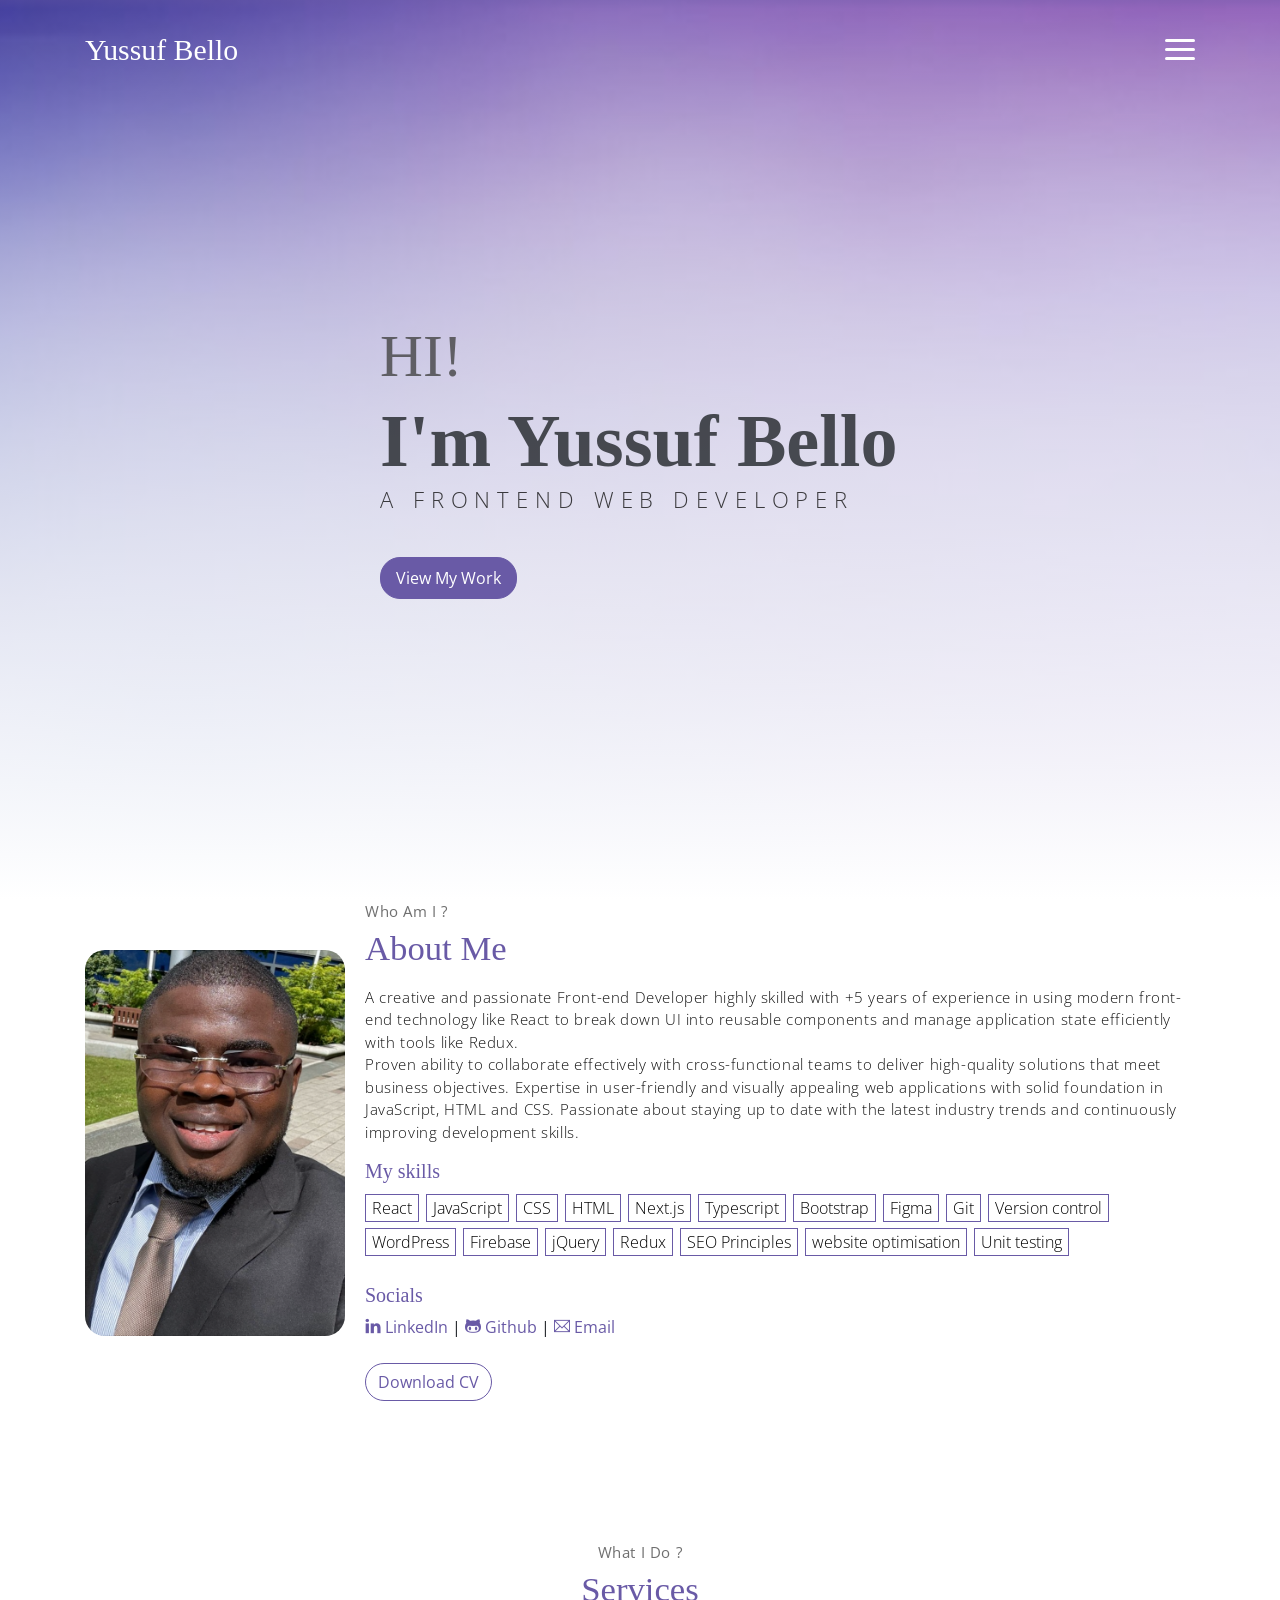
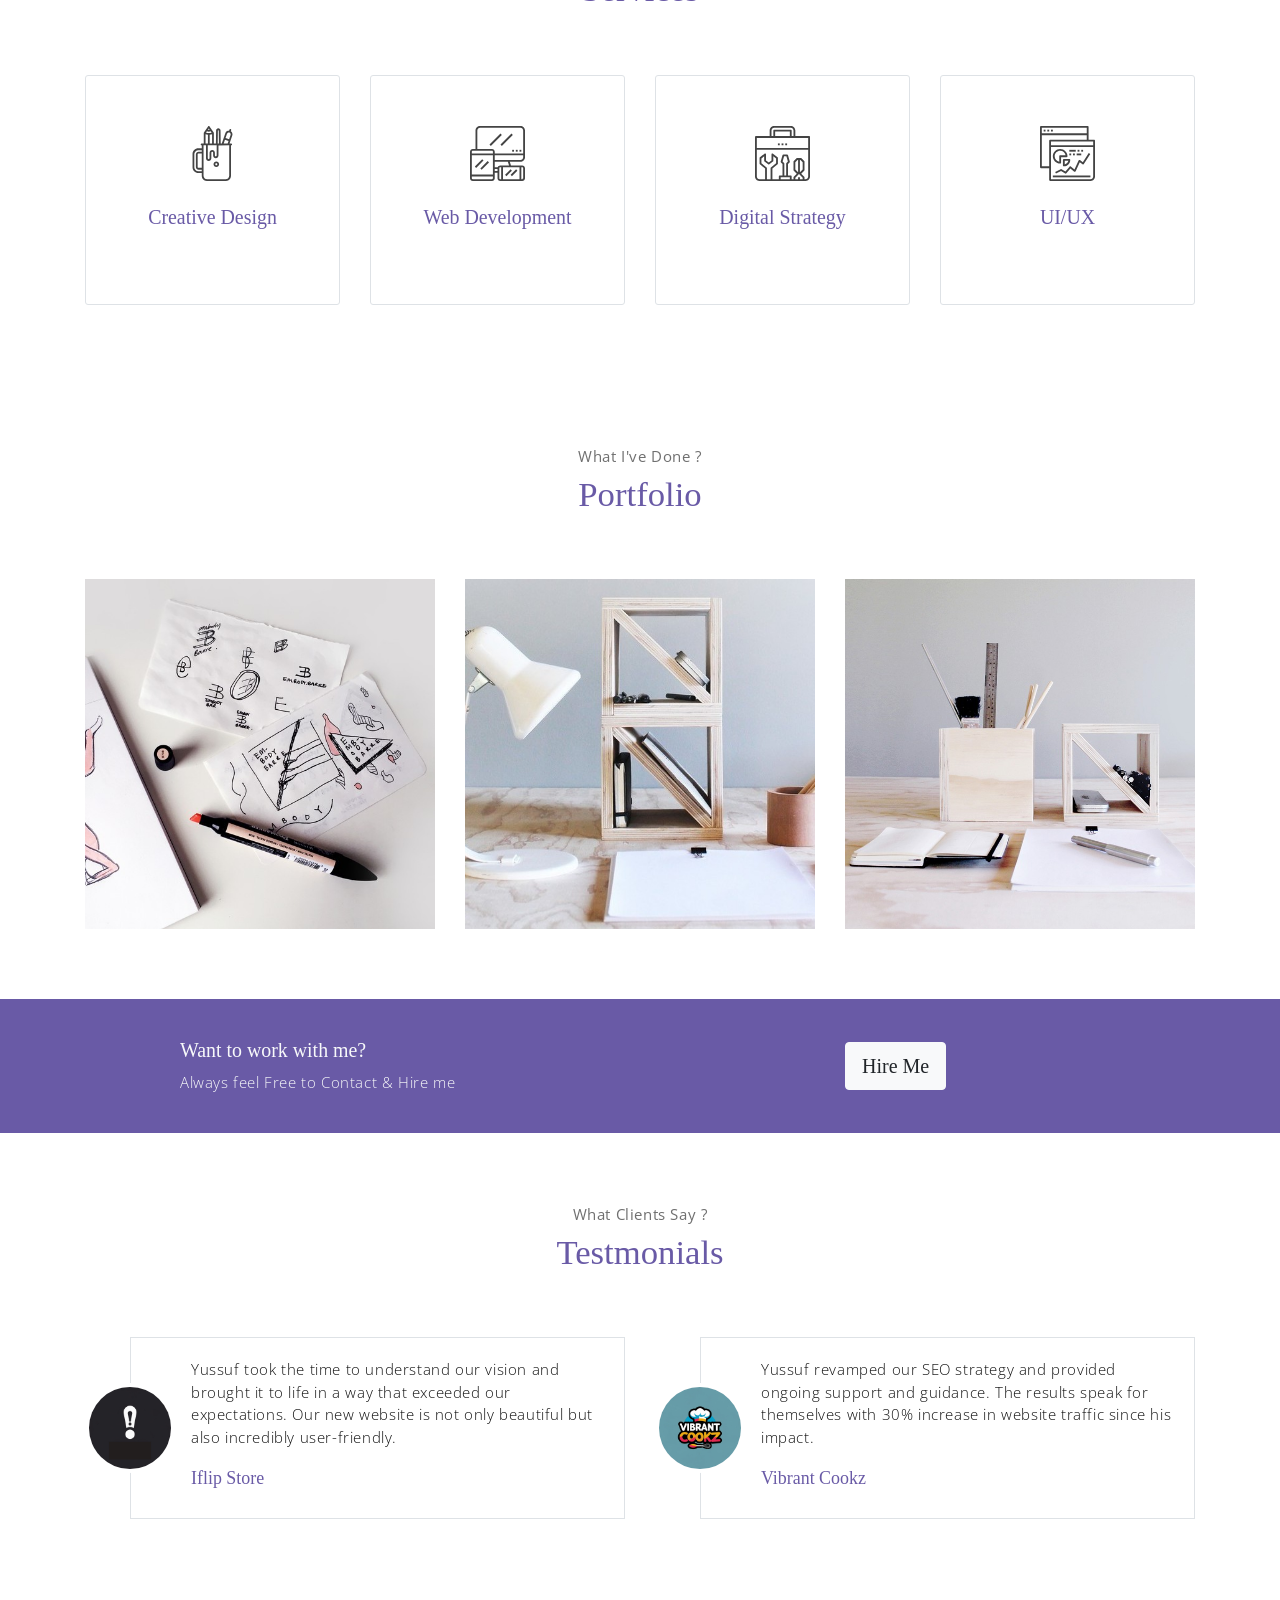
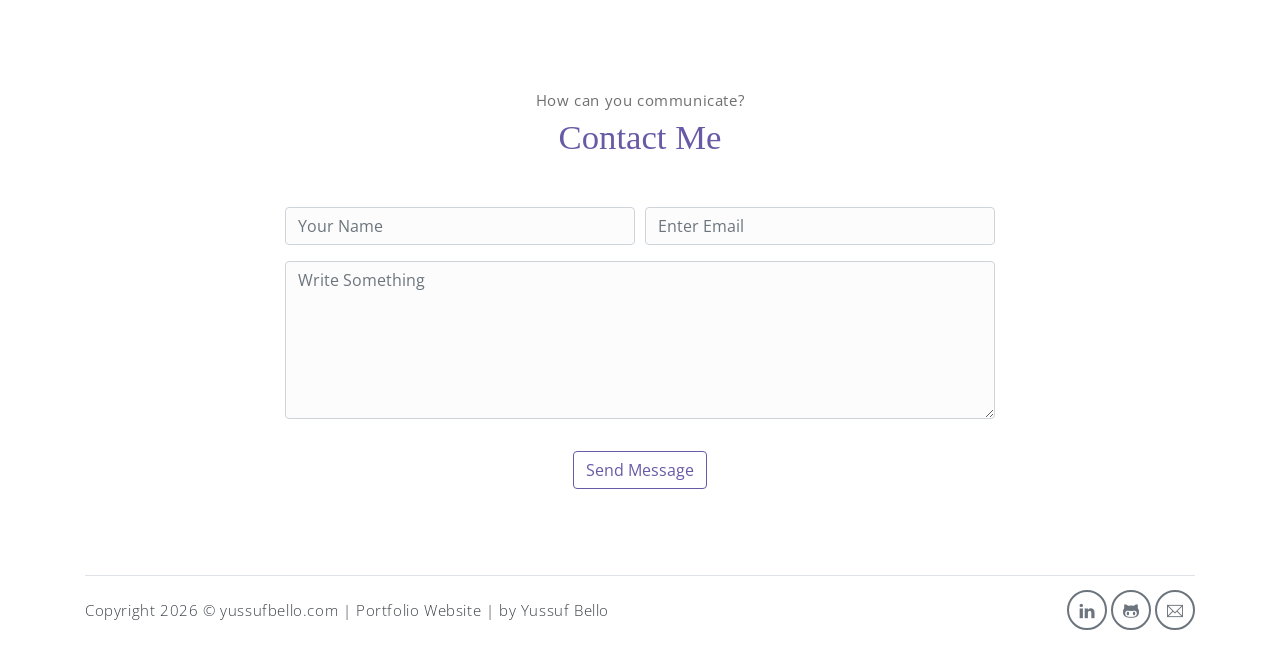
==== index.html @ e3a875c3 "all files moved to root folder for deployment" ====
<!DOCTYPE html>
<html lang="en">

<head>
    <meta charset="utf-8">
    <meta name="viewport" content="width=device-width, initial-scale=1, shrink-to-fit=no">
    <meta name="description" content="Start your development with Meyawo landing page.">
    <meta name="author" content="Devcrud">
    <title>Yussuf Bello Portfolio</title>
    <!-- font icons -->
    <link rel="stylesheet" href="assets/vendors/themify-icons/css/themify-icons.css">
    <!-- Bootstrap + main styles -->
    <link rel="stylesheet" href="assets/css/yussuf.css">
</head>

<body data-spy="scroll" data-target=".navbar" data-offset="40" id="home">

    <!-- Page Navbar -->
    <nav class="custom-navbar" data-spy="affix" data-offset-top="20">
        <div class="container">
            <a class="logo" href="#">Yussuf Bello</a>
            <ul class="nav">
                <li class="item">
                    <a class="link" href="#home">Home</a>
                </li>
                <li class="item">
                    <a class="link" href="#about">About</a>
                </li>
                <li class="item">
                    <a class="link" href="#portfolio">Portfolio</a>
                </li>
                <li class="item">
                    <a class="link" href="#contact">Contact</a>
            </ul>
            <a href="javascript:void(0)" id="nav-toggle" class="hamburger hamburger--elastic">
                <div class="hamburger-box">
                    <div class="hamburger-inner"></div>
                </div>
            </a>
        </div>
    </nav><!-- End of Page Navbar -->

    <!-- page header -->
    <header id="home" class="header">
        <div class="overlay"></div>
        <div class="header-content container">
            <h1 class="header-title">
                <span class="up">HI!</span>
                <span class="down">I'm Yussuf Bello</span>
            </h1>
            <p class="header-subtitle">A FRONTEND WEB DEVELOPER</p>

            <button class="btn btn-primary" id="viewMyWorkBtn">View My Work</button>
        </div>
    </header><!-- end of page header -->

    <!-- about section -->
    <section class="section pt-0" id="about">
        <!-- container -->
        <div class="container text-center">
            <!-- about wrapper -->
            <div class="about">
                <div class="about-img-holder">
                    <img src="assets/imgs/profileimg.png" class="about-img" alt="Yussuf Bello profile picture">
                </div>
                <div class="about-caption">
                    <p class="section-subtitle">Who Am I ?</p>
                    <h2 class="section-title mb-3">About Me</h2>
                    <p>
                        A creative and passionate Front-end Developer highly skilled with +5 years of experience in
                        using modern
                        front-end technology like React to break down UI into reusable components and manage application
                        state efficiently with tools like Redux.
                        <br>Proven ability to collaborate effectively with cross-functional teams to deliver
                        high-quality
                        solutions that meet business objectives. Expertise in user-friendly and visually appealing web
                        applications with solid foundation in JavaScript, HTML and CSS. Passionate about staying up to
                        date with the latest industry trends and continuously improving development skills.
                    </p>
                    <div class="social-links text-left m-auto ml-sm-auto pb-4">
                        <h5>My skills</h5>
                        <div class="skillbtn">
                            <button>React</button> <button>JavaScript</button> <button>CSS</button>
                            <button>HTML</button>
                            <button>Next.js</button> <button>Typescript</button> <button>Bootstrap</button>
                            <button>Figma</button> <button>Git</button> <button>Version control</button>
                            <button>WordPress</button> <button>Firebase</button> <button>jQuery</button>
                            <button>Redux</button> <button>SEO Principles</button> <button>website optimisation</button>
                            <button>Unit testing</button>
                        </div>
                    </div>
                    <h5>Socials</h5>
                    <div class="social-links text-left m-auto ml-sm-auto">
                        <a href="https://www.linkedin.com/in/yussuf-bello" class="link" target="_blank"
                            rel="noopener noreferrer"><i class="ti-linkedin"></i> LinkedIn </a>|
                        <a href="https://github.com/bello-damy" class="link" target="_blank"
                            rel="noopener noreferrer"><i class="ti-github"></i> Github</a> |
                        <a href="mailto:dbello447@gmail.com" class="link"><i class="ti-email"></i> Email</a>
                    </div>
                    <a href="assets/docs/yussuf_bello_cv.pdf" download="Yussuf_Bello_CV.pdf"
                        class="btn-rounded btn btn-outline-primary mt-4">Download CV</a>
                </div>
            </div><!-- end of about wrapper -->
        </div><!-- end of container -->
    </section> <!-- end of about section -->

    <!-- service section -->
    <section class="section" id="service">
        <div class="container text-center">
            <p class="section-subtitle">What I Do ?</p>
            <h6 class="section-title mb-6">Services</h6>
            <!-- row -->
            <div class="row">
                <div class="col-md-6 col-lg-3">
                    <div class="service-card">
                        <div class="body">
                            <img src="assets/imgs/pencil-case.svg"
                                alt="Download free bootstrap 4 landing page, free boootstrap 4 templates, Download free bootstrap 4.1 landing page, free boootstrap 4.1.1 templates, meyawo Landing page"
                                class="icon">
                            <h6 class="title">Creative Design</h6>
                            <p class="subtitle">Specialised in innovative and engaging designs that capture attention
                                and communicate your unique brand identity.</p>
                        </div>
                    </div>
                </div>
                <div class="col-md-6 col-lg-3">
                    <div class="service-card">
                        <div class="body">
                            <img src="assets/imgs/responsive.svg"
                                alt="Download free bootstrap 4 landing page, free boootstrap 4 templates, Download free bootstrap 4.1 landing page, free boootstrap 4.1.1 templates, meyawo Landing page"
                                class="icon">
                            <h6 class="title">Web Development</h6>
                            <p class="subtitle">Crafting dynamic, user-centric web applications that drive engagement
                                and deliver seamless experiences.</p>
                        </div>
                    </div>
                </div>
                <div class="col-md-6 col-lg-3">
                    <div class="service-card">
                        <div class="body">
                            <img src="assets/imgs/toolbox.svg"
                                alt="Download free bootstrap 4 landing page, free boootstrap 4 templates, Download free bootstrap 4.1 landing page, free boootstrap 4.1.1 templates, meyawo Landing page"
                                class="icon">
                            <h6 class="title">Digital Strategy</h6>
                            <p class="subtitle">Specialised in SEO, content marketing, and analytics to maximise your
                                digital impact and amplify online presence.</p>
                        </div>
                    </div>
                </div>
                <div class="col-md-6 col-lg-3">
                    <div class="service-card">
                        <div class="body">
                            <img src="assets/imgs/analytics.svg"
                                alt="Download free bootstrap 4 landing page, free boootstrap 4 templates, Download free bootstrap 4.1 landing page, free boootstrap 4.1.1 templates, meyawo Landing page"
                                class="icon">
                            <h6 class="title">UI/UX</h6>
                            <p class="subtitle">Specialised in intuitive interfaces and engaging interactions to
                                optimise user satisfaction and achieve business goals.</p>
                        </div>
                    </div>
                </div>
            </div><!-- end of row -->
        </div>
    </section><!-- end of service section -->

    <!-- portfolio section -->
    <section class="section" id="portfolio">
        <div class="container text-center">
            <p class="section-subtitle">What I've Done ?</p>
            <h6 class="section-title mb-6">Portfolio</h6>
            <!-- row -->
            <div class="row">
                <div class="col-md-4">
                    <a href="#" class="portfolio-card">
                        <img src="assets/imgs/folio-1.jpg" class="portfolio-card-img"
                            alt="Download free bootstrap 4 landing page, free boootstrap 4 templates, Download free bootstrap 4.1 landing page, free boootstrap 4.1.1 templates, meyawo Landing page">
                        <span class="portfolio-card-overlay">
                            <span class="portfolio-card-caption">
                                <h4>Web Designing</h5>
                                    <p class="font-weight-normal">Category: Web Templates</p>
                            </span>
                        </span>
                    </a>
                </div>
                <div class="col-md-4">
                    <a href="#" class="portfolio-card">
                        <img class="portfolio-card-img" src="assets/imgs/folio-2.jpg" class="img-responsive rounded"
                            alt="Download free bootstrap 4 landing page, free boootstrap 4 templates, Download free bootstrap 4.1 landing page, free boootstrap 4.1.1 templates, meyawo Landing page">
                        <span class="portfolio-card-overlay">
                            <span class="portfolio-card-caption">
                                <h4>Web Designing</h5>
                                    <p class="font-weight-normal">Category: Web Templates</p>
                            </span>
                        </span>
                    </a>
                </div>
                <div class="col-md-4">
                    <a href="#" class="portfolio-card">
                        <img class="portfolio-card-img" src="assets/imgs/folio-3.jpg" class="img-responsive rounded"
                            alt="Download free bootstrap 4 landing page, free boootstrap 4 templates, Download free bootstrap 4.1 landing page, free boootstrap 4.1.1 templates, meyawo Landing page">
                        <span class="portfolio-card-overlay">
                            <span class="portfolio-card-caption">
                                <h4>Web Designing</h5>
                                    <p class="font-weight-normal">Category: Web Templates</p>
                            </span>
                        </span>
                    </a>
                </div>
            </div><!-- end of row -->
        </div><!-- end of container -->
    </section> <!-- end of portfolio section -->

    <!-- section -->
    <section class="section-sm bg-primary">
        <!-- container -->
        <div class="container text-center text-sm-left">
            <!-- row -->
            <div class="row align-items-center">
                <div class="col-sm offset-md-1 mb-4 mb-md-0">
                    <h6 class="title text-light">Want to work with me?</h6>
                    <p class="m-0 text-light">Always feel Free to Contact & Hire me</p>
                </div>
                <div class="col-sm offset-sm-2 offset-md-3">
                    <button class="btn btn-lg my-font btn-light rounded" id="toggleHireBtn">Hire Me</button>
                    <button class="btn btn-lg my-font btn-light rounded" id="phoneNumBtn"> +447398824903</button>
                </div>
            </div> <!-- end of row -->
        </div> <!-- end of container -->
    </section> <!-- end of section -->

    <!-- testimonial section -->
    <section class="section" id="testmonial">
        <div class="container text-center">
            <p class="section-subtitle">What Clients Say ?</p>
            <h6 class="section-title mb-6">Testmonials</h6>

            <!-- row -->
            <div class="row">
                <div class="col-md-6">
                    <div class="testimonial-card">
                        <div class="testimonial-card-img-holder">
                            <img src="assets/imgs/iflip.png" class="testimonial-card-img"
                                alt="Download free bootstrap 4 landing page, free boootstrap 4 templates, Download free bootstrap 4.1 landing page, free boootstrap 4.1.1 templates, meyawo Landing page">
                        </div>
                        <div class="testimonial-card-body">
                            <p class="testimonial-card-subtitle">Yussuf took the time to understand our vision and
                                brought
                                it
                                to life in a way that exceeded our expectations. Our new website is not only beautiful
                                but
                                also incredibly user-friendly.</p>
                            <h6 class="testimonial-card-title">Iflip Store</h6>
                        </div>
                    </div>
                </div>
                <div class="col-md-6">
                    <div class="testimonial-card">
                        <div class="testimonial-card-img-holder">
                            <img src="assets/imgs/Vibrantcookz.png" class="testimonial-card-img"
                                alt="Download free bootstrap 4 landing page, free boootstrap 4 templates, Download free bootstrap 4.1 landing page, free boootstrap 4.1.1 templates, meyawo Landing page">
                        </div>
                        <div class="testimonial-card-body">
                            <p class="testimonial-card-subtitle">Yussuf revamped our SEO strategy and provided ongoing
                                support and guidance. The results speak for themselves with 30% increase in website
                                traffic since his impact.</p>
                            <h6 class="testimonial-card-title">Vibrant Cookz</h6>
                        </div>
                    </div>
                </div>
            </div>
        </div> <!-- end of container -->
    </section> <!-- end of testimonial section -->

    <!-- contact section -->
    <section class="section" id="contact">
        <div class="container text-center">
            <p class="section-subtitle">How can you communicate?</p>
            <h6 class="section-title mb-5">Contact Me</h6>
            <!-- contact form -->
            <form action="/success" class="contact-form col-md-10 col-lg-8 m-auto" name="contact" data-netlify="true"
                method="POST">
                <div class="form-row">
                    <div class="form-group col-sm-6">
                        <input type="text" size="50" class="form-control" placeholder="Your Name" required>
                    </div>
                    <div class="form-group col-sm-6">
                        <input type="email" class="form-control" placeholder="Enter Email" requried>
                    </div>
                    <div class="form-group col-sm-12">
                        <textarea name="comment" id="comment" rows="6" class="form-control"
                            placeholder="Write Something"></textarea>
                    </div>
                    <div class="form-group col-sm-12 mt-3">
                        <input type="submit" value="Send Message" class="btn btn-outline-primary rounded">
                    </div>
                </div>
            </form><!-- end of contact form -->
        </div><!-- end of container -->
    </section><!-- end of contact section -->

    <!-- footer -->
    <div class="container">
        <footer class="footer">
            <p class="mb-0">Copyright
                <script>document.write(new Date().getFullYear())</script> &copy;
                <a href="http://www.yussufbello.com">yussufbello.com |
                </a> Portfolio Website | by <a href="https://yussufbello.com">Yussuf Bello</a>
            </p>
            <div class="social-links text-right m-auto ml-sm-auto">
                <a href="https://www.linkedin.com/in/yussuf-bello" class="link" target="_blank"
                    rel="noopener noreferrer"><i class="ti-linkedin"></i></a>
                <a href="https://github.com/bello-damy" class="link" target="_blank" rel="noopener noreferrer">
                    <i class="ti-github"></i></a>
                <a href="mailto:dbello447@gmail.com" class="link"><i class="ti-email"></i></a>
            </div>
        </footer>
    </div> <!-- end of page footer -->

    <!-- core  -->
    <script src="assets/vendors/jquery/jquery-3.4.1.js"></script>
    <script src="assets/vendors/bootstrap/bootstrap.bundle.js"></script>

    <!-- bootstrap 3 affix -->
    <script src="assets/vendors/bootstrap/bootstrap.affix.js"></script>

    <!-- Meyawo js -->
    <script src="assets/js/meyawo.js"></script>

</body>

</html>
---- assets/vendors/themify-icons/css/themify-icons.css ----
@font-face {
	font-family: 'themify';
	src:url("../fonts/themify.eot?-fvbane");
	src:url("../fonts/themify.eot?#iefix-fvbane") format("embedded-opentype"),
		url("../fonts/themify.woff?-fvbane") format("woff"),
		url("../fonts/themify.ttf?-fvbane") format("truetype"),
		url("../fonts/themify.svg?-fvbane#themify") format("svg");
	font-weight: normal;
	font-style: normal;
}

[class^="ti-"], [class*=" ti-"] {
	font-family: 'themify';
	speak: none;
	font-style: normal;
	font-weight: normal;
	font-variant: normal;
	text-transform: none;
	line-height: 1;

	/* Better Font Rendering =========== */
	-webkit-font-smoothing: antialiased;
	-moz-osx-font-smoothing: grayscale;
}

.ti-wand:before {
	content: "\e600";
}
.ti-volume:before {
	content: "\e601";
}
.ti-user:before {
	content: "\e602";
}
.ti-unlock:before {
	content: "\e603";
}
.ti-unlink:before {
	content: "\e604";
}
.ti-trash:before {
	content: "\e605";
}
.ti-thought:before {
	content: "\e606";
}
.ti-target:before {
	content: "\e607";
}
.ti-tag:before {
	content: "\e608";
}
.ti-tablet:before {
	content: "\e609";
}
.ti-star:before {
	content: "\e60a";
}
.ti-spray:before {
	content: "\e60b";
}
.ti-signal:before {
	content: "\e60c";
}
.ti-shopping-cart:before {
	content: "\e60d";
}
.ti-shopping-cart-full:before {
	content: "\e60e";
}
.ti-settings:before {
	content: "\e60f";
}
.ti-search:before {
	content: "\e610";
}
.ti-zoom-in:before {
	content: "\e611";
}
.ti-zoom-out:before {
	content: "\e612";
}
.ti-cut:before {
	content: "\e613";
}
.ti-ruler:before {
	content: "\e614";
}
.ti-ruler-pencil:before {
	content: "\e615";
}
.ti-ruler-alt:before {
	content: "\e616";
}
.ti-bookmark:before {
	content: "\e617";
}
.ti-bookmark-alt:before {
	content: "\e618";
}
.ti-reload:before {
	content: "\e619";
}
.ti-plus:before {
	content: "\e61a";
}
.ti-pin:before {
	content: "\e61b";
}
.ti-pencil:before {
	content: "\e61c";
}
.ti-pencil-alt:before {
	content: "\e61d";
}
.ti-paint-roller:before {
	content: "\e61e";
}
.ti-paint-bucket:before {
	content: "\e61f";
}
.ti-na:before {
	content: "\e620";
}
.ti-mobile:before {
	content: "\e621";
}
.ti-minus:before {
	content: "\e622";
}
.ti-medall:before {
	content: "\e623";
}
.ti-medall-alt:before {
	content: "\e624";
}
.ti-marker:before {
	content: "\e625";
}
.ti-marker-alt:before {
	content: "\e626";
}
.ti-arrow-up:before {
	content: "\e627";
}
.ti-arrow-right:before {
	content: "\e628";
}
.ti-arrow-left:before {
	content: "\e629";
}
.ti-arrow-down:before {
	content: "\e62a";
}
.ti-lock:before {
	content: "\e62b";
}
.ti-location-arrow:before {
	content: "\e62c";
}
.ti-link:before {
	content: "\e62d";
}
.ti-layout:before {
	content: "\e62e";
}
.ti-layers:before {
	content: "\e62f";
}
.ti-layers-alt:before {
	content: "\e630";
}
.ti-key:before {
	content: "\e631";
}
.ti-import:before {
	content: "\e632";
}
.ti-image:before {
	content: "\e633";
}
.ti-heart:before {
	content: "\e634";
}
.ti-heart-broken:before {
	content: "\e635";
}
.ti-hand-stop:before {
	content: "\e636";
}
.ti-hand-open:before {
	content: "\e637";
}
.ti-hand-drag:before {
	content: "\e638";
}
.ti-folder:before {
	content: "\e639";
}
.ti-flag:before {
	content: "\e63a";
}
.ti-flag-alt:before {
	content: "\e63b";
}
.ti-flag-alt-2:before {
	content: "\e63c";
}
.ti-eye:before {
	content: "\e63d";
}
.ti-export:before {
	content: "\e63e";
}
.ti-exchange-vertical:before {
	content: "\e63f";
}
.ti-desktop:before {
	content: "\e640";
}
.ti-cup:before {
	content: "\e641";
}
.ti-crown:before {
	content: "\e642";
}
.ti-comments:before {
	content: "\e643";
}
.ti-comment:before {
	content: "\e644";
}
.ti-comment-alt:before {
	content: "\e645";
}
.ti-close:before {
	content: "\e646";
}
.ti-clip:before {
	content: "\e647";
}
.ti-angle-up:before {
	content: "\e648";
}
.ti-angle-right:before {
	content: "\e649";
}
.ti-angle-left:before {
	content: "\e64a";
}
.ti-angle-down:before {
	content: "\e64b";
}
.ti-check:before {
	content: "\e64c";
}
.ti-check-box:before {
	content: "\e64d";
}
.ti-camera:before {
	content: "\e64e";
}
.ti-announcement:before {
	content: "\e64f";
}
.ti-brush:before {
	content: "\e650";
}
.ti-briefcase:before {
	content: "\e651";
}
.ti-bolt:before {
	content: "\e652";
}
.ti-bolt-alt:before {
	content: "\e653";
}
.ti-blackboard:before {
	content: "\e654";
}
.ti-bag:before {
	content: "\e655";
}
.ti-move:before {
	content: "\e656";
}
.ti-arrows-vertical:before {
	content: "\e657";
}
.ti-arrows-horizontal:before {
	content: "\e658";
}
.ti-fullscreen:before {
	content: "\e659";
}
.ti-arrow-top-right:before {
	content: "\e65a";
}
.ti-arrow-top-left:before {
	content: "\e65b";
}
.ti-arrow-circle-up:before {
	content: "\e65c";
}
.ti-arrow-circle-right:before {
	content: "\e65d";
}
.ti-arrow-circle-left:before {
	content: "\e65e";
}
.ti-arrow-circle-down:before {
	content: "\e65f";
}
.ti-angle-double-up:before {
	content: "\e660";
}
.ti-angle-double-right:before {
	content: "\e661";
}
.ti-angle-double-left:before {
	content: "\e662";
}
.ti-angle-double-down:before {
	content: "\e663";
}
.ti-zip:before {
	content: "\e664";
}
.ti-world:before {
	content: "\e665";
}
.ti-wheelchair:before {
	content: "\e666";
}
.ti-view-list:before {
	content: "\e667";
}
.ti-view-list-alt:before {
	content: "\e668";
}
.ti-view-grid:before {
	content: "\e669";
}
.ti-uppercase:before {
	content: "\e66a";
}
.ti-upload:before {
	content: "\e66b";
}
.ti-underline:before {
	content: "\e66c";
}
.ti-truck:before {
	content: "\e66d";
}
.ti-timer:before {
	content: "\e66e";
}
.ti-ticket:before {
	content: "\e66f";
}
.ti-thumb-up:before {
	content: "\e670";
}
.ti-thumb-down:before {
	content: "\e671";
}
.ti-text:before {
	content: "\e672";
}
.ti-stats-up:before {
	content: "\e673";
}
.ti-stats-down:before {
	content: "\e674";
}
.ti-split-v:before {
	content: "\e675";
}
.ti-split-h:before {
	content: "\e676";
}
.ti-smallcap:before {
	content: "\e677";
}
.ti-shine:before {
	content: "\e678";
}
.ti-shift-right:before {
	content: "\e679";
}
.ti-shift-left:before {
	content: "\e67a";
}
.ti-shield:before {
	content: "\e67b";
}
.ti-notepad:before {
	content: "\e67c";
}
.ti-server:before {
	content: "\e67d";
}
.ti-quote-right:before {
	content: "\e67e";
}
.ti-quote-left:before {
	content: "\e67f";
}
.ti-pulse:before {
	content: "\e680";
}
.ti-printer:before {
	content: "\e681";
}
.ti-power-off:before {
	content: "\e682";
}
.ti-plug:before {
	content: "\e683";
}
.ti-pie-chart:before {
	content: "\e684";
}
.ti-paragraph:before {
	content: "\e685";
}
.ti-panel:before {
	content: "\e686";
}
.ti-package:before {
	content: "\e687";
}
.ti-music:before {
	content: "\e688";
}
.ti-music-alt:before {
	content: "\e689";
}
.ti-mouse:before {
	content: "\e68a";
}
.ti-mouse-alt:before {
	content: "\e68b";
}
.ti-money:before {
	content: "\e68c";
}
.ti-microphone:before {
	content: "\e68d";
}
.ti-menu:before {
	content: "\e68e";
}
.ti-menu-alt:before {
	content: "\e68f";
}
.ti-map:before {
	content: "\e690";
}
.ti-map-alt:before {
	content: "\e691";
}
.ti-loop:before {
	content: "\e692";
}
.ti-location-pin:before {
	content: "\e693";
}
.ti-list:before {
	content: "\e694";
}
.ti-light-bulb:before {
	content: "\e695";
}
.ti-Italic:before {
	content: "\e696";
}
.ti-info:before {
	content: "\e697";
}
.ti-infinite:before {
	content: "\e698";
}
.ti-id-badge:before {
	content: "\e699";
}
.ti-hummer:before {
	content: "\e69a";
}
.ti-home:before {
	content: "\e69b";
}
.ti-help:before {
	content: "\e69c";
}
.ti-headphone:before {
	content: "\e69d";
}
.ti-harddrives:before {
	content: "\e69e";
}
.ti-harddrive:before {
	content: "\e69f";
}
.ti-gift:before {
	content: "\e6a0";
}
.ti-game:before {
	content: "\e6a1";
}
.ti-filter:before {
	content: "\e6a2";
}
.ti-files:before {
	content: "\e6a3";
}
.ti-file:before {
	content: "\e6a4";
}
.ti-eraser:before {
	content: "\e6a5";
}
.ti-envelope:before {
	content: "\e6a6";
}
.ti-download:before {
	content: "\e6a7";
}
.ti-direction:before {
	content: "\e6a8";
}
.ti-direction-alt:before {
	content: "\e6a9";
}
.ti-dashboard:before {
	content: "\e6aa";
}
.ti-control-stop:before {
	content: "\e6ab";
}
.ti-control-shuffle:before {
	content: "\e6ac";
}
.ti-control-play:before {
	content: "\e6ad";
}
.ti-control-pause:before {
	content: "\e6ae";
}
.ti-control-forward:before {
	content: "\e6af";
}
.ti-control-backward:before {
	content: "\e6b0";
}
.ti-cloud:before {
	content: "\e6b1";
}
.ti-cloud-up:before {
	content: "\e6b2";
}
.ti-cloud-down:before {
	content: "\e6b3";
}
.ti-clipboard:before {
	content: "\e6b4";
}
.ti-car:before {
	content: "\e6b5";
}
.ti-calendar:before {
	content: "\e6b6";
}
.ti-book:before {
	content: "\e6b7";
}
.ti-bell:before {
	content: "\e6b8";
}
.ti-basketball:before {
	content: "\e6b9";
}
.ti-bar-chart:before {
	content: "\e6ba";
}
.ti-bar-chart-alt:before {
	content: "\e6bb";
}
.ti-back-right:before {
	content: "\e6bc";
}
.ti-back-left:before {
	content: "\e6bd";
}
.ti-arrows-corner:before {
	content: "\e6be";
}
.ti-archive:before {
	content: "\e6bf";
}
.ti-anchor:before {
	content: "\e6c0";
}
.ti-align-right:before {
	content: "\e6c1";
}
.ti-align-left:before {
	content: "\e6c2";
}
.ti-align-justify:before {
	content: "\e6c3";
}
.ti-align-center:before {
	content: "\e6c4";
}
.ti-alert:before {
	content: "\e6c5";
}
.ti-alarm-clock:before {
	content: "\e6c6";
}
.ti-agenda:before {
	content: "\e6c7";
}
.ti-write:before {
	content: "\e6c8";
}
.ti-window:before {
	content: "\e6c9";
}
.ti-widgetized:before {
	content: "\e6ca";
}
.ti-widget:before {
	content: "\e6cb";
}
.ti-widget-alt:before {
	content: "\e6cc";
}
.ti-wallet:before {
	content: "\e6cd";
}
.ti-video-clapper:before {
	content: "\e6ce";
}
.ti-video-camera:before {
	content: "\e6cf";
}
.ti-vector:before {
	content: "\e6d0";
}
.ti-themify-logo:before {
	content: "\e6d1";
}
.ti-themify-favicon:before {
	content: "\e6d2";
}
.ti-themify-favicon-alt:before {
	content: "\e6d3";
}
.ti-support:before {
	content: "\e6d4";
}
.ti-stamp:before {
	content: "\e6d5";
}
.ti-split-v-alt:before {
	content: "\e6d6";
}
.ti-slice:before {
	content: "\e6d7";
}
.ti-shortcode:before {
	content: "\e6d8";
}
.ti-shift-right-alt:before {
	content: "\e6d9";
}
.ti-shift-left-alt:before {
	content: "\e6da";
}
.ti-ruler-alt-2:before {
	content: "\e6db";
}
.ti-receipt:before {
	content: "\e6dc";
}
.ti-pin2:before {
	content: "\e6dd";
}
.ti-pin-alt:before {
	content: "\e6de";
}
.ti-pencil-alt2:before {
	content: "\e6df";
}
.ti-palette:before {
	content: "\e6e0";
}
.ti-more:before {
	content: "\e6e1";
}
.ti-more-alt:before {
	content: "\e6e2";
}
.ti-microphone-alt:before {
	content: "\e6e3";
}
.ti-magnet:before {
	content: "\e6e4";
}
.ti-line-double:before {
	content: "\e6e5";
}
.ti-line-dotted:before {
	content: "\e6e6";
}
.ti-line-dashed:before {
	content: "\e6e7";
}
.ti-layout-width-full:before {
	content: "\e6e8";
}
.ti-layout-width-default:before {
	content: "\e6e9";
}
.ti-layout-width-default-alt:before {
	content: "\e6ea";
}
.ti-layout-tab:before {
	content: "\e6eb";
}
.ti-layout-tab-window:before {
	content: "\e6ec";
}
.ti-layout-tab-v:before {
	content: "\e6ed";
}
.ti-layout-tab-min:before {
	content: "\e6ee";
}
.ti-layout-slider:before {
	content: "\e6ef";
}
.ti-layout-slider-alt:before {
	content: "\e6f0";
}
.ti-layout-sidebar-right:before {
	content: "\e6f1";
}
.ti-layout-sidebar-none:before {
	content: "\e6f2";
}
.ti-layout-sidebar-left:before {
	content: "\e6f3";
}
.ti-layout-placeholder:before {
	content: "\e6f4";
}
.ti-layout-menu:before {
	content: "\e6f5";
}
.ti-layout-menu-v:before {
	content: "\e6f6";
}
.ti-layout-menu-separated:before {
	content: "\e6f7";
}
.ti-layout-menu-full:before {
	content: "\e6f8";
}
.ti-layout-media-right-alt:before {
	content: "\e6f9";
}
.ti-layout-media-right:before {
	content: "\e6fa";
}
.ti-layout-media-overlay:before {
	content: "\e6fb";
}
.ti-layout-media-overlay-alt:before {
	content: "\e6fc";
}
.ti-layout-media-overlay-alt-2:before {
	content: "\e6fd";
}
.ti-layout-media-left-alt:before {
	content: "\e6fe";
}
.ti-layout-media-left:before {
	content: "\e6ff";
}
.ti-layout-media-center-alt:before {
	content: "\e700";
}
.ti-layout-media-center:before {
	content: "\e701";
}
.ti-layout-list-thumb:before {
	content: "\e702";
}
.ti-layout-list-thumb-alt:before {
	content: "\e703";
}
.ti-layout-list-post:before {
	content: "\e704";
}
.ti-layout-list-large-image:before {
	content: "\e705";
}
.ti-layout-line-solid:before {
	content: "\e706";
}
.ti-layout-grid4:before {
	content: "\e707";
}
.ti-layout-grid3:before {
	content: "\e708";
}
.ti-layout-grid2:before {
	content: "\e709";
}
.ti-layout-grid2-thumb:before {
	content: "\e70a";
}
.ti-layout-cta-right:before {
	content: "\e70b";
}
.ti-layout-cta-left:before {
	content: "\e70c";
}
.ti-layout-cta-center:before {
	content: "\e70d";
}
.ti-layout-cta-btn-right:before {
	content: "\e70e";
}
.ti-layout-cta-btn-left:before {
	content: "\e70f";
}
.ti-layout-column4:before {
	content: "\e710";
}
.ti-layout-column3:before {
	content: "\e711";
}
.ti-layout-column2:before {
	content: "\e712";
}
.ti-layout-accordion-separated:before {
	content: "\e713";
}
.ti-layout-accordion-merged:before {
	content: "\e714";
}
.ti-layout-accordion-list:before {
	content: "\e715";
}
.ti-ink-pen:before {
	content: "\e716";
}
.ti-info-alt:before {
	content: "\e717";
}
.ti-help-alt:before {
	content: "\e718";
}
.ti-headphone-alt:before {
	content: "\e719";
}
.ti-hand-point-up:before {
	content: "\e71a";
}
.ti-hand-point-right:before {
	content: "\e71b";
}
.ti-hand-point-left:before {
	content: "\e71c";
}
.ti-hand-point-down:before {
	content: "\e71d";
}
.ti-gallery:before {
	content: "\e71e";
}
.ti-face-smile:before {
	content: "\e71f";
}
.ti-face-sad:before {
	content: "\e720";
}
.ti-credit-card:before {
	content: "\e721";
}
.ti-control-skip-forward:before {
	content: "\e722";
}
.ti-control-skip-backward:before {
	content: "\e723";
}
.ti-control-record:before {
	content: "\e724";
}
.ti-control-eject:before {
	content: "\e725";
}
.ti-comments-smiley:before {
	content: "\e726";
}
.ti-brush-alt:before {
	content: "\e727";
}
.ti-youtube:before {
	content: "\e728";
}
.ti-vimeo:before {
	content: "\e729";
}
.ti-twitter:before {
	content: "\e72a";
}
.ti-time:before {
	content: "\e72b";
}
.ti-tumblr:before {
	content: "\e72c";
}
.ti-skype:before {
	content: "\e72d";
}
.ti-share:before {
	content: "\e72e";
}
.ti-share-alt:before {
	content: "\e72f";
}
.ti-rocket:before {
	content: "\e730";
}
.ti-pinterest:before {
	content: "\e731";
}
.ti-new-window:before {
	content: "\e732";
}
.ti-microsoft:before {
	content: "\e733";
}
.ti-list-ol:before {
	content: "\e734";
}
.ti-linkedin:before {
	content: "\e735";
}
.ti-layout-sidebar-2:before {
	content: "\e736";
}
.ti-layout-grid4-alt:before {
	content: "\e737";
}
.ti-layout-grid3-alt:before {
	content: "\e738";
}
.ti-layout-grid2-alt:before {
	content: "\e739";
}
.ti-layout-column4-alt:before {
	content: "\e73a";
}
.ti-layout-column3-alt:before {
	content: "\e73b";
}
.ti-layout-column2-alt:before {
	content: "\e73c";
}
.ti-instagram:before {
	content: "\e73d";
}
.ti-google:before {
	content: "\e73e";
}
.ti-github:before {
	content: "\e73f";
}
.ti-flickr:before {
	content: "\e740";
}
.ti-facebook:before {
	content: "\e741";
}
.ti-dropbox:before {
	content: "\e742";
}
.ti-dribbble:before {
	content: "\e743";
}
.ti-apple:before {
	content: "\e744";
}
.ti-android:before {
	content: "\e745";
}
.ti-save:before {
	content: "\e746";
}
.ti-save-alt:before {
	content: "\e747";
}
.ti-yahoo:before {
	content: "\e748";
}
.ti-wordpress:before {
	content: "\e749";
}
.ti-vimeo-alt:before {
	content: "\e74a";
}
.ti-twitter-alt:before {
	content: "\e74b";
}
.ti-tumblr-alt:before {
	content: "\e74c";
}
.ti-trello:before {
	content: "\e74d";
}
.ti-stack-overflow:before {
	content: "\e74e";
}
.ti-soundcloud:before {
	content: "\e74f";
}
.ti-sharethis:before {
	content: "\e750";
}
.ti-sharethis-alt:before {
	content: "\e751";
}
.ti-reddit:before {
	content: "\e752";
}
.ti-pinterest-alt:before {
	content: "\e753";
}
.ti-microsoft-alt:before {
	content: "\e754";
}
.ti-linux:before {
	content: "\e755";
}
.ti-jsfiddle:before {
	content: "\e756";
}
.ti-joomla:before {
	content: "\e757";
}
.ti-html5:before {
	content: "\e758";
}
.ti-flickr-alt:before {
	content: "\e759";
}
.ti-email:before {
	content: "\e75a";
}
.ti-drupal:before {
	content: "\e75b";
}
.ti-dropbox-alt:before {
	content: "\e75c";
}
.ti-css3:before {
	content: "\e75d";
}
.ti-rss:before {
	content: "\e75e";
}
.ti-rss-alt:before {
	content: "\e75f";
}
---- assets/css/yussuf.css ----
@charset "UTF-8";
/*!
=========================================================
* YUssuf Landing page
=========================================================

* Copyright: 2019 Yussuf (https://yussufbello.com)
* Licensed: (https://yussufbello.com/licenses)
* Coded by www.yussufbello.com

=========================================================

* The above copyright notice and this permission notice shall be included in all copies or substantial portions of the Software.
*/
@import url("https://fonts.googleapis.com/css?family=Baloo+Paaji|Open+Sans:300,300i,400,400i,600,600i,700,700i");

:root {
  --blue: #1e549f;
  --indigo: #695aa6;
  --purple: #6f42c1;
  --pink: #e83e8c;
  --red: #ec185d;
  --orange: #ff6d02;
  --yellow: #ffc107;
  --green: #1bb74f;
  --teal: #20c997;
  --cyan: #17a2b8;
  --white: #fff;
  --gray: #6c757d;
  --gray-dark: #393e46;
  --primary: #695aa6;
  --secondary: #393e46;
  --success: #1bb74f;
  --info: #17a2b8;
  --warning: #ff6d02;
  --danger: #ec185d;
  --light: #f8f9fa;
  --dark: #212529;
  --breakpoint-xs: 0;
  --breakpoint-sm: 576px;
  --breakpoint-md: 768px;
  --breakpoint-lg: 992px;
  --breakpoint-xl: 1200px;
  --font-family-sans-serif: "Open Sans", sans-serif;
  --font-family-monospace: SFMono-Regular, Menlo, Monaco, Consolas, "Liberation Mono", "Courier New", monospace;
}

*,
*::before,
*::after {
  box-sizing: border-box;
}

html {
  font-family: sans-serif;
  line-height: 1.15;
  -webkit-text-size-adjust: 100%;
  -webkit-tap-highlight-color: rgba(0, 0, 0, 0);
}

article,
aside,
figcaption,
figure,
footer,
header,
hgroup,
main,
nav,
section {
  display: block;
}

body {
  margin: 0;
  font-family: "Open Sans", sans-serif;
  font-size: 1rem;
  font-weight: 400;
  line-height: 1.5;
  color: #212529;
  text-align: left;
  background-color: #fff;
}

[tabindex="-1"]:focus {
  outline: 0 !important;
}

hr {
  box-sizing: content-box;
  height: 0;
  overflow: visible;
}

h1,
h2,
h3,
h4,
h5,
h6 {
  margin-top: 0;
  margin-bottom: 0.5rem;
}

p {
  margin-top: 0;
  margin-bottom: 1rem;
}

abbr[title],
abbr[data-original-title] {
  text-decoration: underline;
  -webkit-text-decoration: underline dotted;
  text-decoration: underline dotted;
  cursor: help;
  border-bottom: 0;
  -webkit-text-decoration-skip-ink: none;
  text-decoration-skip-ink: none;
}

address {
  margin-bottom: 1rem;
  font-style: normal;
  line-height: inherit;
}

ol,
ul,
dl {
  margin-top: 0;
  margin-bottom: 1rem;
}

ol ol,
ul ul,
ol ul,
ul ol {
  margin-bottom: 0;
}

dt {
  font-weight: 700;
}

dd {
  margin-bottom: .5rem;
  margin-left: 0;
}

blockquote {
  margin: 0 0 1rem;
}

b,
strong {
  font-weight: bolder;
}

small {
  font-size: 80%;
}

sub,
sup {
  position: relative;
  font-size: 75%;
  line-height: 0;
  vertical-align: baseline;
}

sub {
  bottom: -.25em;
}

sup {
  top: -.5em;
}

a {
  color: #695aa6;
  text-decoration: none;
  background-color: transparent;
}

a:hover {
  color: #493f75;
  text-decoration: none;
}

a:not([href]):not([tabindex]) {
  color: inherit;
  text-decoration: none;
}

a:not([href]):not([tabindex]):hover,
a:not([href]):not([tabindex]):focus {
  color: inherit;
  text-decoration: none;
}

a:not([href]):not([tabindex]):focus {
  outline: 0;
}

pre,
code,
kbd,
samp {
  font-family: SFMono-Regular, Menlo, Monaco, Consolas, "Liberation Mono", "Courier New", monospace;
  font-size: 1em;
}

pre {
  margin-top: 0;
  margin-bottom: 1rem;
  overflow: auto;
}

figure {
  margin: 0 0 1rem;
}

img {
  vertical-align: middle;
  border-style: none;
}

svg {
  overflow: hidden;
  vertical-align: middle;
}

table {
  border-collapse: collapse;
}

caption {
  padding-top: 0.75rem;
  padding-bottom: 0.75rem;
  color: #6c757d;
  text-align: left;
  caption-side: bottom;
}

th {
  text-align: inherit;
}

label {
  display: inline-block;
  margin-bottom: 0.5rem;
}

button {
  border-radius: 0;
}

button:focus {
  outline: 1px dotted;
  outline: 5px auto -webkit-focus-ring-color;
}

input,
button,
select,
optgroup,
textarea {
  margin: 0;
  font-family: inherit;
  font-size: inherit;
  line-height: inherit;
}

button,
input {
  overflow: visible;
}

button,
select {
  text-transform: none;
}

select {
  word-wrap: normal;
}

button,
[type="button"],
[type="reset"],
[type="submit"] {
  -webkit-appearance: button;
}

button:not(:disabled),
[type="button"]:not(:disabled),
[type="reset"]:not(:disabled),
[type="submit"]:not(:disabled) {
  cursor: pointer;
}

button::-moz-focus-inner,
[type="button"]::-moz-focus-inner,
[type="reset"]::-moz-focus-inner,
[type="submit"]::-moz-focus-inner {
  padding: 0;
  border-style: none;
}

input[type="radio"],
input[type="checkbox"] {
  box-sizing: border-box;
  padding: 0;
}

input[type="date"],
input[type="time"],
input[type="datetime-local"],
input[type="month"] {
  -webkit-appearance: listbox;
}

textarea {
  overflow: auto;
  resize: vertical;
}

fieldset {
  min-width: 0;
  padding: 0;
  margin: 0;
  border: 0;
}

legend {
  display: block;
  width: 100%;
  max-width: 100%;
  padding: 0;
  margin-bottom: .5rem;
  font-size: 1.5rem;
  line-height: inherit;
  color: inherit;
  white-space: normal;
}

progress {
  vertical-align: baseline;
}

[type="number"]::-webkit-inner-spin-button,
[type="number"]::-webkit-outer-spin-button {
  height: auto;
}

[type="search"] {
  outline-offset: -2px;
  -webkit-appearance: none;
}

[type="search"]::-webkit-search-decoration {
  -webkit-appearance: none;
}

::-webkit-file-upload-button {
  font: inherit;
  -webkit-appearance: button;
}

output {
  display: inline-block;
}

summary {
  display: list-item;
  cursor: pointer;
}

template {
  display: none;
}

[hidden] {
  display: none !important;
}

h1,
h2,
h3,
h4,
h5,
h6,
.h1,
.h2,
.h3,
.h4,
.h5,
.h6 {
  margin-bottom: 0.5rem;
  font-weight: 500;
  line-height: 1.2;
}

h1,
.h1 {
  font-size: 2.5rem;
}

h2,
.h2 {
  font-size: 2rem;
}

h3,
.h3 {
  font-size: 1.75rem;
}

h4,
.h4 {
  font-size: 1.5rem;
}

h5,
.h5 {
  font-size: 1.25rem;
}

h6,
.h6 {
  font-size: 1rem;
}

.lead {
  font-size: 1.25rem;
  font-weight: 300;
}

.display-1 {
  font-size: 6rem;
  font-weight: 300;
  line-height: 1.2;
}

.display-2 {
  font-size: 5.5rem;
  font-weight: 300;
  line-height: 1.2;
}

.display-3 {
  font-size: 4.5rem;
  font-weight: 300;
  line-height: 1.2;
}

.display-4 {
  font-size: 3.5rem;
  font-weight: 300;
  line-height: 1.2;
}

hr {
  margin-top: 1rem;
  margin-bottom: 1rem;
  border: 0;
  border-top: 1px solid rgba(0, 0, 0, 0.1);
}

small,
.small {
  font-size: 80%;
  font-weight: 400;
}

mark,
.mark {
  padding: 0.2em;
  background-color: #fcf8e3;
}

.list-unstyled {
  padding-left: 0;
  list-style: none;
}

.list-inline {
  padding-left: 0;
  list-style: none;
}

.list-inline-item {
  display: inline-block;
}

.list-inline-item:not(:last-child) {
  margin-right: 0.5rem;
}

.initialism {
  font-size: 90%;
  text-transform: uppercase;
}

.blockquote {
  margin-bottom: 1rem;
  font-size: 1.25rem;
}

.blockquote-footer {
  display: block;
  font-size: 80%;
  color: #6c757d;
}

.blockquote-footer::before {
  content: "\2014\00A0";
}

.img-fluid {
  max-width: 100%;
  height: auto;
}

.img-thumbnail {
  padding: 0.25rem;
  background-color: #fff;
  border: 1px solid #dee2e6;
  border-radius: 0.25rem;
  max-width: 100%;
  height: auto;
}

.figure {
  display: inline-block;
}

.figure-img {
  margin-bottom: 0.5rem;
  line-height: 1;
}

.figure-caption {
  font-size: 90%;
  color: #6c757d;
}

code {
  font-size: 87.5%;
  color: #e83e8c;
  word-break: break-word;
}

a>code {
  color: inherit;
}

kbd {
  padding: 0.2rem 0.4rem;
  font-size: 87.5%;
  color: #fff;
  background-color: #212529;
  border-radius: 0.2rem;
}

kbd kbd {
  padding: 0;
  font-size: 100%;
  font-weight: 700;
}

pre {
  display: block;
  font-size: 87.5%;
  color: #212529;
}

pre code {
  font-size: inherit;
  color: inherit;
  word-break: normal;
}

.pre-scrollable {
  max-height: 340px;
  overflow-y: scroll;
}

.container {
  width: 100%;
  padding-right: 15px;
  padding-left: 15px;
  margin-right: auto;
  margin-left: auto;
}

@media (min-width: 576px) {
  .container {
    max-width: 540px;
  }
}

@media (min-width: 768px) {
  .container {
    max-width: 720px;
  }
}

@media (min-width: 992px) {
  .container {
    max-width: 960px;
  }
}

@media (min-width: 1200px) {
  .container {
    max-width: 1140px;
  }
}

.container-fluid {
  width: 100%;
  padding-right: 15px;
  padding-left: 15px;
  margin-right: auto;
  margin-left: auto;
}

.row {
  display: -webkit-box;
  display: -webkit-flex;
  display: -ms-flexbox;
  display: flex;
  -webkit-flex-wrap: wrap;
  -ms-flex-wrap: wrap;
  flex-wrap: wrap;
  margin-right: -15px;
  margin-left: -15px;
}

.no-gutters {
  margin-right: 0;
  margin-left: 0;
}

.no-gutters>.col,
.no-gutters>[class*="col-"] {
  padding-right: 0;
  padding-left: 0;
}

.col-1,
.col-2,
.col-3,
.col-4,
.col-5,
.col-6,
.col-7,
.col-8,
.col-9,
.col-10,
.col-11,
.col-12,
.col,
.col-auto,
.col-sm-1,
.col-sm-2,
.col-sm-3,
.col-sm-4,
.col-sm-5,
.col-sm-6,
.col-sm-7,
.col-sm-8,
.col-sm-9,
.col-sm-10,
.col-sm-11,
.col-sm-12,
.col-sm,
.col-sm-auto,
.col-md-1,
.col-md-2,
.col-md-3,
.col-md-4,
.col-md-5,
.col-md-6,
.col-md-7,
.col-md-8,
.col-md-9,
.col-md-10,
.col-md-11,
.col-md-12,
.col-md,
.col-md-auto,
.col-lg-1,
.col-lg-2,
.col-lg-3,
.col-lg-4,
.col-lg-5,
.col-lg-6,
.col-lg-7,
.col-lg-8,
.col-lg-9,
.col-lg-10,
.col-lg-11,
.col-lg-12,
.col-lg,
.col-lg-auto,
.col-xl-1,
.col-xl-2,
.col-xl-3,
.col-xl-4,
.col-xl-5,
.col-xl-6,
.col-xl-7,
.col-xl-8,
.col-xl-9,
.col-xl-10,
.col-xl-11,
.col-xl-12,
.col-xl,
.col-xl-auto {
  position: relative;
  width: 100%;
  padding-right: 15px;
  padding-left: 15px;
}

.col {
  -webkit-flex-basis: 0;
  -ms-flex-preferred-size: 0;
  flex-basis: 0;
  -webkit-box-flex: 1;
  -webkit-flex-grow: 1;
  -ms-flex-positive: 1;
  flex-grow: 1;
  max-width: 100%;
}

.col-auto {
  -webkit-box-flex: 0;
  -webkit-flex: 0 0 auto;
  -ms-flex: 0 0 auto;
  flex: 0 0 auto;
  width: auto;
  max-width: 100%;
}

.col-1 {
  -webkit-box-flex: 0;
  -webkit-flex: 0 0 8.33333%;
  -ms-flex: 0 0 8.33333%;
  flex: 0 0 8.33333%;
  max-width: 8.33333%;
}

.col-2 {
  -webkit-box-flex: 0;
  -webkit-flex: 0 0 16.66667%;
  -ms-flex: 0 0 16.66667%;
  flex: 0 0 16.66667%;
  max-width: 16.66667%;
}

.col-3 {
  -webkit-box-flex: 0;
  -webkit-flex: 0 0 25%;
  -ms-flex: 0 0 25%;
  flex: 0 0 25%;
  max-width: 25%;
}

.col-4 {
  -webkit-box-flex: 0;
  -webkit-flex: 0 0 33.33333%;
  -ms-flex: 0 0 33.33333%;
  flex: 0 0 33.33333%;
  max-width: 33.33333%;
}

.col-5 {
  -webkit-box-flex: 0;
  -webkit-flex: 0 0 41.66667%;
  -ms-flex: 0 0 41.66667%;
  flex: 0 0 41.66667%;
  max-width: 41.66667%;
}

.col-6 {
  -webkit-box-flex: 0;
  -webkit-flex: 0 0 50%;
  -ms-flex: 0 0 50%;
  flex: 0 0 50%;
  max-width: 50%;
}

.col-7 {
  -webkit-box-flex: 0;
  -webkit-flex: 0 0 58.33333%;
  -ms-flex: 0 0 58.33333%;
  flex: 0 0 58.33333%;
  max-width: 58.33333%;
}

.col-8 {
  -webkit-box-flex: 0;
  -webkit-flex: 0 0 66.66667%;
  -ms-flex: 0 0 66.66667%;
  flex: 0 0 66.66667%;
  max-width: 66.66667%;
}

.col-9 {
  -webkit-box-flex: 0;
  -webkit-flex: 0 0 75%;
  -ms-flex: 0 0 75%;
  flex: 0 0 75%;
  max-width: 75%;
}

.col-10 {
  -webkit-box-flex: 0;
  -webkit-flex: 0 0 83.33333%;
  -ms-flex: 0 0 83.33333%;
  flex: 0 0 83.33333%;
  max-width: 83.33333%;
}

.col-11 {
  -webkit-box-flex: 0;
  -webkit-flex: 0 0 91.66667%;
  -ms-flex: 0 0 91.66667%;
  flex: 0 0 91.66667%;
  max-width: 91.66667%;
}

.col-12 {
  -webkit-box-flex: 0;
  -webkit-flex: 0 0 100%;
  -ms-flex: 0 0 100%;
  flex: 0 0 100%;
  max-width: 100%;
}

.order-first {
  -webkit-box-ordinal-group: 0;
  -webkit-order: -1;
  -ms-flex-order: -1;
  order: -1;
}

.order-last {
  -webkit-box-ordinal-group: 14;
  -webkit-order: 13;
  -ms-flex-order: 13;
  order: 13;
}

.order-0 {
  -webkit-box-ordinal-group: 1;
  -webkit-order: 0;
  -ms-flex-order: 0;
  order: 0;
}

.order-1 {
  -webkit-box-ordinal-group: 2;
  -webkit-order: 1;
  -ms-flex-order: 1;
  order: 1;
}

.order-2 {
  -webkit-box-ordinal-group: 3;
  -webkit-order: 2;
  -ms-flex-order: 2;
  order: 2;
}

.order-3 {
  -webkit-box-ordinal-group: 4;
  -webkit-order: 3;
  -ms-flex-order: 3;
  order: 3;
}

.order-4 {
  -webkit-box-ordinal-group: 5;
  -webkit-order: 4;
  -ms-flex-order: 4;
  order: 4;
}

.order-5 {
  -webkit-box-ordinal-group: 6;
  -webkit-order: 5;
  -ms-flex-order: 5;
  order: 5;
}

.order-6 {
  -webkit-box-ordinal-group: 7;
  -webkit-order: 6;
  -ms-flex-order: 6;
  order: 6;
}

.order-7 {
  -webkit-box-ordinal-group: 8;
  -webkit-order: 7;
  -ms-flex-order: 7;
  order: 7;
}

.order-8 {
  -webkit-box-ordinal-group: 9;
  -webkit-order: 8;
  -ms-flex-order: 8;
  order: 8;
}

.order-9 {
  -webkit-box-ordinal-group: 10;
  -webkit-order: 9;
  -ms-flex-order: 9;
  order: 9;
}

.order-10 {
  -webkit-box-ordinal-group: 11;
  -webkit-order: 10;
  -ms-flex-order: 10;
  order: 10;
}

.order-11 {
  -webkit-box-ordinal-group: 12;
  -webkit-order: 11;
  -ms-flex-order: 11;
  order: 11;
}

.order-12 {
  -webkit-box-ordinal-group: 13;
  -webkit-order: 12;
  -ms-flex-order: 12;
  order: 12;
}

.offset-1 {
  margin-left: 8.33333%;
}

.offset-2 {
  margin-left: 16.66667%;
}

.offset-3 {
  margin-left: 25%;
}

.offset-4 {
  margin-left: 33.33333%;
}

.offset-5 {
  margin-left: 41.66667%;
}

.offset-6 {
  margin-left: 50%;
}

.offset-7 {
  margin-left: 58.33333%;
}

.offset-8 {
  margin-left: 66.66667%;
}

.offset-9 {
  margin-left: 75%;
}

.offset-10 {
  margin-left: 83.33333%;
}

.offset-11 {
  margin-left: 91.66667%;
}

@media (min-width: 576px) {
  .col-sm {
    -webkit-flex-basis: 0;
    -ms-flex-preferred-size: 0;
    flex-basis: 0;
    -webkit-box-flex: 1;
    -webkit-flex-grow: 1;
    -ms-flex-positive: 1;
    flex-grow: 1;
    max-width: 100%;
  }

  .col-sm-auto {
    -webkit-box-flex: 0;
    -webkit-flex: 0 0 auto;
    -ms-flex: 0 0 auto;
    flex: 0 0 auto;
    width: auto;
    max-width: 100%;
  }

  .col-sm-1 {
    -webkit-box-flex: 0;
    -webkit-flex: 0 0 8.33333%;
    -ms-flex: 0 0 8.33333%;
    flex: 0 0 8.33333%;
    max-width: 8.33333%;
  }

  .col-sm-2 {
    -webkit-box-flex: 0;
    -webkit-flex: 0 0 16.66667%;
    -ms-flex: 0 0 16.66667%;
    flex: 0 0 16.66667%;
    max-width: 16.66667%;
  }

  .col-sm-3 {
    -webkit-box-flex: 0;
    -webkit-flex: 0 0 25%;
    -ms-flex: 0 0 25%;
    flex: 0 0 25%;
    max-width: 25%;
  }

  .col-sm-4 {
    -webkit-box-flex: 0;
    -webkit-flex: 0 0 33.33333%;
    -ms-flex: 0 0 33.33333%;
    flex: 0 0 33.33333%;
    max-width: 33.33333%;
  }

  .col-sm-5 {
    -webkit-box-flex: 0;
    -webkit-flex: 0 0 41.66667%;
    -ms-flex: 0 0 41.66667%;
    flex: 0 0 41.66667%;
    max-width: 41.66667%;
  }

  .col-sm-6 {
    -webkit-box-flex: 0;
    -webkit-flex: 0 0 50%;
    -ms-flex: 0 0 50%;
    flex: 0 0 50%;
    max-width: 50%;
  }

  .col-sm-7 {
    -webkit-box-flex: 0;
    -webkit-flex: 0 0 58.33333%;
    -ms-flex: 0 0 58.33333%;
    flex: 0 0 58.33333%;
    max-width: 58.33333%;
  }

  .col-sm-8 {
    -webkit-box-flex: 0;
    -webkit-flex: 0 0 66.66667%;
    -ms-flex: 0 0 66.66667%;
    flex: 0 0 66.66667%;
    max-width: 66.66667%;
  }

  .col-sm-9 {
    -webkit-box-flex: 0;
    -webkit-flex: 0 0 75%;
    -ms-flex: 0 0 75%;
    flex: 0 0 75%;
    max-width: 75%;
  }

  .col-sm-10 {
    -webkit-box-flex: 0;
    -webkit-flex: 0 0 83.33333%;
    -ms-flex: 0 0 83.33333%;
    flex: 0 0 83.33333%;
    max-width: 83.33333%;
  }

  .col-sm-11 {
    -webkit-box-flex: 0;
    -webkit-flex: 0 0 91.66667%;
    -ms-flex: 0 0 91.66667%;
    flex: 0 0 91.66667%;
    max-width: 91.66667%;
  }

  .col-sm-12 {
    -webkit-box-flex: 0;
    -webkit-flex: 0 0 100%;
    -ms-flex: 0 0 100%;
    flex: 0 0 100%;
    max-width: 100%;
  }

  .order-sm-first {
    -webkit-box-ordinal-group: 0;
    -webkit-order: -1;
    -ms-flex-order: -1;
    order: -1;
  }

  .order-sm-last {
    -webkit-box-ordinal-group: 14;
    -webkit-order: 13;
    -ms-flex-order: 13;
    order: 13;
  }

  .order-sm-0 {
    -webkit-box-ordinal-group: 1;
    -webkit-order: 0;
    -ms-flex-order: 0;
    order: 0;
  }

  .order-sm-1 {
    -webkit-box-ordinal-group: 2;
    -webkit-order: 1;
    -ms-flex-order: 1;
    order: 1;
  }

  .order-sm-2 {
    -webkit-box-ordinal-group: 3;
    -webkit-order: 2;
    -ms-flex-order: 2;
    order: 2;
  }

  .order-sm-3 {
    -webkit-box-ordinal-group: 4;
    -webkit-order: 3;
    -ms-flex-order: 3;
    order: 3;
  }

  .order-sm-4 {
    -webkit-box-ordinal-group: 5;
    -webkit-order: 4;
    -ms-flex-order: 4;
    order: 4;
  }

  .order-sm-5 {
    -webkit-box-ordinal-group: 6;
    -webkit-order: 5;
    -ms-flex-order: 5;
    order: 5;
  }

  .order-sm-6 {
    -webkit-box-ordinal-group: 7;
    -webkit-order: 6;
    -ms-flex-order: 6;
    order: 6;
  }

  .order-sm-7 {
    -webkit-box-ordinal-group: 8;
    -webkit-order: 7;
    -ms-flex-order: 7;
    order: 7;
  }

  .order-sm-8 {
    -webkit-box-ordinal-group: 9;
    -webkit-order: 8;
    -ms-flex-order: 8;
    order: 8;
  }

  .order-sm-9 {
    -webkit-box-ordinal-group: 10;
    -webkit-order: 9;
    -ms-flex-order: 9;
    order: 9;
  }

  .order-sm-10 {
    -webkit-box-ordinal-group: 11;
    -webkit-order: 10;
    -ms-flex-order: 10;
    order: 10;
  }

  .order-sm-11 {
    -webkit-box-ordinal-group: 12;
    -webkit-order: 11;
    -ms-flex-order: 11;
    order: 11;
  }

  .order-sm-12 {
    -webkit-box-ordinal-group: 13;
    -webkit-order: 12;
    -ms-flex-order: 12;
    order: 12;
  }

  .offset-sm-0 {
    margin-left: 0;
  }

  .offset-sm-1 {
    margin-left: 8.33333%;
  }

  .offset-sm-2 {
    margin-left: 16.66667%;
  }

  .offset-sm-3 {
    margin-left: 25%;
  }

  .offset-sm-4 {
    margin-left: 33.33333%;
  }

  .offset-sm-5 {
    margin-left: 41.66667%;
  }

  .offset-sm-6 {
    margin-left: 50%;
  }

  .offset-sm-7 {
    margin-left: 58.33333%;
  }

  .offset-sm-8 {
    margin-left: 66.66667%;
  }

  .offset-sm-9 {
    margin-left: 75%;
  }

  .offset-sm-10 {
    margin-left: 83.33333%;
  }

  .offset-sm-11 {
    margin-left: 91.66667%;
  }
}

@media (min-width: 768px) {
  .col-md {
    -webkit-flex-basis: 0;
    -ms-flex-preferred-size: 0;
    flex-basis: 0;
    -webkit-box-flex: 1;
    -webkit-flex-grow: 1;
    -ms-flex-positive: 1;
    flex-grow: 1;
    max-width: 100%;
  }

  .col-md-auto {
    -webkit-box-flex: 0;
    -webkit-flex: 0 0 auto;
    -ms-flex: 0 0 auto;
    flex: 0 0 auto;
    width: auto;
    max-width: 100%;
  }

  .col-md-1 {
    -webkit-box-flex: 0;
    -webkit-flex: 0 0 8.33333%;
    -ms-flex: 0 0 8.33333%;
    flex: 0 0 8.33333%;
    max-width: 8.33333%;
  }

  .col-md-2 {
    -webkit-box-flex: 0;
    -webkit-flex: 0 0 16.66667%;
    -ms-flex: 0 0 16.66667%;
    flex: 0 0 16.66667%;
    max-width: 16.66667%;
  }

  .col-md-3 {
    -webkit-box-flex: 0;
    -webkit-flex: 0 0 25%;
    -ms-flex: 0 0 25%;
    flex: 0 0 25%;
    max-width: 25%;
  }

  .col-md-4 {
    -webkit-box-flex: 0;
    -webkit-flex: 0 0 33.33333%;
    -ms-flex: 0 0 33.33333%;
    flex: 0 0 33.33333%;
    max-width: 33.33333%;
  }

  .col-md-5 {
    -webkit-box-flex: 0;
    -webkit-flex: 0 0 41.66667%;
    -ms-flex: 0 0 41.66667%;
    flex: 0 0 41.66667%;
    max-width: 41.66667%;
  }

  .col-md-6 {
    -webkit-box-flex: 0;
    -webkit-flex: 0 0 50%;
    -ms-flex: 0 0 50%;
    flex: 0 0 50%;
    max-width: 50%;
  }

  .col-md-7 {
    -webkit-box-flex: 0;
    -webkit-flex: 0 0 58.33333%;
    -ms-flex: 0 0 58.33333%;
    flex: 0 0 58.33333%;
    max-width: 58.33333%;
  }

  .col-md-8 {
    -webkit-box-flex: 0;
    -webkit-flex: 0 0 66.66667%;
    -ms-flex: 0 0 66.66667%;
    flex: 0 0 66.66667%;
    max-width: 66.66667%;
  }

  .col-md-9 {
    -webkit-box-flex: 0;
    -webkit-flex: 0 0 75%;
    -ms-flex: 0 0 75%;
    flex: 0 0 75%;
    max-width: 75%;
  }

  .col-md-10 {
    -webkit-box-flex: 0;
    -webkit-flex: 0 0 83.33333%;
    -ms-flex: 0 0 83.33333%;
    flex: 0 0 83.33333%;
    max-width: 83.33333%;
  }

  .col-md-11 {
    -webkit-box-flex: 0;
    -webkit-flex: 0 0 91.66667%;
    -ms-flex: 0 0 91.66667%;
    flex: 0 0 91.66667%;
    max-width: 91.66667%;
  }

  .col-md-12 {
    -webkit-box-flex: 0;
    -webkit-flex: 0 0 100%;
    -ms-flex: 0 0 100%;
    flex: 0 0 100%;
    max-width: 100%;
  }

  .order-md-first {
    -webkit-box-ordinal-group: 0;
    -webkit-order: -1;
    -ms-flex-order: -1;
    order: -1;
  }

  .order-md-last {
    -webkit-box-ordinal-group: 14;
    -webkit-order: 13;
    -ms-flex-order: 13;
    order: 13;
  }

  .order-md-0 {
    -webkit-box-ordinal-group: 1;
    -webkit-order: 0;
    -ms-flex-order: 0;
    order: 0;
  }

  .order-md-1 {
    -webkit-box-ordinal-group: 2;
    -webkit-order: 1;
    -ms-flex-order: 1;
    order: 1;
  }

  .order-md-2 {
    -webkit-box-ordinal-group: 3;
    -webkit-order: 2;
    -ms-flex-order: 2;
    order: 2;
  }

  .order-md-3 {
    -webkit-box-ordinal-group: 4;
    -webkit-order: 3;
    -ms-flex-order: 3;
    order: 3;
  }

  .order-md-4 {
    -webkit-box-ordinal-group: 5;
    -webkit-order: 4;
    -ms-flex-order: 4;
    order: 4;
  }

  .order-md-5 {
    -webkit-box-ordinal-group: 6;
    -webkit-order: 5;
    -ms-flex-order: 5;
    order: 5;
  }

  .order-md-6 {
    -webkit-box-ordinal-group: 7;
    -webkit-order: 6;
    -ms-flex-order: 6;
    order: 6;
  }

  .order-md-7 {
    -webkit-box-ordinal-group: 8;
    -webkit-order: 7;
    -ms-flex-order: 7;
    order: 7;
  }

  .order-md-8 {
    -webkit-box-ordinal-group: 9;
    -webkit-order: 8;
    -ms-flex-order: 8;
    order: 8;
  }

  .order-md-9 {
    -webkit-box-ordinal-group: 10;
    -webkit-order: 9;
    -ms-flex-order: 9;
    order: 9;
  }

  .order-md-10 {
    -webkit-box-ordinal-group: 11;
    -webkit-order: 10;
    -ms-flex-order: 10;
    order: 10;
  }

  .order-md-11 {
    -webkit-box-ordinal-group: 12;
    -webkit-order: 11;
    -ms-flex-order: 11;
    order: 11;
  }

  .order-md-12 {
    -webkit-box-ordinal-group: 13;
    -webkit-order: 12;
    -ms-flex-order: 12;
    order: 12;
  }

  .offset-md-0 {
    margin-left: 0;
  }

  .offset-md-1 {
    margin-left: 8.33333%;
  }

  .offset-md-2 {
    margin-left: 16.66667%;
  }

  .offset-md-3 {
    margin-left: 25%;
  }

  .offset-md-4 {
    margin-left: 33.33333%;
  }

  .offset-md-5 {
    margin-left: 41.66667%;
  }

  .offset-md-6 {
    margin-left: 50%;
  }

  .offset-md-7 {
    margin-left: 58.33333%;
  }

  .offset-md-8 {
    margin-left: 66.66667%;
  }

  .offset-md-9 {
    margin-left: 75%;
  }

  .offset-md-10 {
    margin-left: 83.33333%;
  }

  .offset-md-11 {
    margin-left: 91.66667%;
  }
}

@media (min-width: 992px) {
  .col-lg {
    -webkit-flex-basis: 0;
    -ms-flex-preferred-size: 0;
    flex-basis: 0;
    -webkit-box-flex: 1;
    -webkit-flex-grow: 1;
    -ms-flex-positive: 1;
    flex-grow: 1;
    max-width: 100%;
  }

  .col-lg-auto {
    -webkit-box-flex: 0;
    -webkit-flex: 0 0 auto;
    -ms-flex: 0 0 auto;
    flex: 0 0 auto;
    width: auto;
    max-width: 100%;
  }

  .col-lg-1 {
    -webkit-box-flex: 0;
    -webkit-flex: 0 0 8.33333%;
    -ms-flex: 0 0 8.33333%;
    flex: 0 0 8.33333%;
    max-width: 8.33333%;
  }

  .col-lg-2 {
    -webkit-box-flex: 0;
    -webkit-flex: 0 0 16.66667%;
    -ms-flex: 0 0 16.66667%;
    flex: 0 0 16.66667%;
    max-width: 16.66667%;
  }

  .col-lg-3 {
    -webkit-box-flex: 0;
    -webkit-flex: 0 0 25%;
    -ms-flex: 0 0 25%;
    flex: 0 0 25%;
    max-width: 25%;
  }

  .col-lg-4 {
    -webkit-box-flex: 0;
    -webkit-flex: 0 0 33.33333%;
    -ms-flex: 0 0 33.33333%;
    flex: 0 0 33.33333%;
    max-width: 33.33333%;
  }

  .col-lg-5 {
    -webkit-box-flex: 0;
    -webkit-flex: 0 0 41.66667%;
    -ms-flex: 0 0 41.66667%;
    flex: 0 0 41.66667%;
    max-width: 41.66667%;
  }

  .col-lg-6 {
    -webkit-box-flex: 0;
    -webkit-flex: 0 0 50%;
    -ms-flex: 0 0 50%;
    flex: 0 0 50%;
    max-width: 50%;
  }

  .col-lg-7 {
    -webkit-box-flex: 0;
    -webkit-flex: 0 0 58.33333%;
    -ms-flex: 0 0 58.33333%;
    flex: 0 0 58.33333%;
    max-width: 58.33333%;
  }

  .col-lg-8 {
    -webkit-box-flex: 0;
    -webkit-flex: 0 0 66.66667%;
    -ms-flex: 0 0 66.66667%;
    flex: 0 0 66.66667%;
    max-width: 66.66667%;
  }

  .col-lg-9 {
    -webkit-box-flex: 0;
    -webkit-flex: 0 0 75%;
    -ms-flex: 0 0 75%;
    flex: 0 0 75%;
    max-width: 75%;
  }

  .col-lg-10 {
    -webkit-box-flex: 0;
    -webkit-flex: 0 0 83.33333%;
    -ms-flex: 0 0 83.33333%;
    flex: 0 0 83.33333%;
    max-width: 83.33333%;
  }

  .col-lg-11 {
    -webkit-box-flex: 0;
    -webkit-flex: 0 0 91.66667%;
    -ms-flex: 0 0 91.66667%;
    flex: 0 0 91.66667%;
    max-width: 91.66667%;
  }

  .col-lg-12 {
    -webkit-box-flex: 0;
    -webkit-flex: 0 0 100%;
    -ms-flex: 0 0 100%;
    flex: 0 0 100%;
    max-width: 100%;
  }

  .order-lg-first {
    -webkit-box-ordinal-group: 0;
    -webkit-order: -1;
    -ms-flex-order: -1;
    order: -1;
  }

  .order-lg-last {
    -webkit-box-ordinal-group: 14;
    -webkit-order: 13;
    -ms-flex-order: 13;
    order: 13;
  }

  .order-lg-0 {
    -webkit-box-ordinal-group: 1;
    -webkit-order: 0;
    -ms-flex-order: 0;
    order: 0;
  }

  .order-lg-1 {
    -webkit-box-ordinal-group: 2;
    -webkit-order: 1;
    -ms-flex-order: 1;
    order: 1;
  }

  .order-lg-2 {
    -webkit-box-ordinal-group: 3;
    -webkit-order: 2;
    -ms-flex-order: 2;
    order: 2;
  }

  .order-lg-3 {
    -webkit-box-ordinal-group: 4;
    -webkit-order: 3;
    -ms-flex-order: 3;
    order: 3;
  }

  .order-lg-4 {
    -webkit-box-ordinal-group: 5;
    -webkit-order: 4;
    -ms-flex-order: 4;
    order: 4;
  }

  .order-lg-5 {
    -webkit-box-ordinal-group: 6;
    -webkit-order: 5;
    -ms-flex-order: 5;
    order: 5;
  }

  .order-lg-6 {
    -webkit-box-ordinal-group: 7;
    -webkit-order: 6;
    -ms-flex-order: 6;
    order: 6;
  }

  .order-lg-7 {
    -webkit-box-ordinal-group: 8;
    -webkit-order: 7;
    -ms-flex-order: 7;
    order: 7;
  }

  .order-lg-8 {
    -webkit-box-ordinal-group: 9;
    -webkit-order: 8;
    -ms-flex-order: 8;
    order: 8;
  }

  .order-lg-9 {
    -webkit-box-ordinal-group: 10;
    -webkit-order: 9;
    -ms-flex-order: 9;
    order: 9;
  }

  .order-lg-10 {
    -webkit-box-ordinal-group: 11;
    -webkit-order: 10;
    -ms-flex-order: 10;
    order: 10;
  }

  .order-lg-11 {
    -webkit-box-ordinal-group: 12;
    -webkit-order: 11;
    -ms-flex-order: 11;
    order: 11;
  }

  .order-lg-12 {
    -webkit-box-ordinal-group: 13;
    -webkit-order: 12;
    -ms-flex-order: 12;
    order: 12;
  }

  .offset-lg-0 {
    margin-left: 0;
  }

  .offset-lg-1 {
    margin-left: 8.33333%;
  }

  .offset-lg-2 {
    margin-left: 16.66667%;
  }

  .offset-lg-3 {
    margin-left: 25%;
  }

  .offset-lg-4 {
    margin-left: 33.33333%;
  }

  .offset-lg-5 {
    margin-left: 41.66667%;
  }

  .offset-lg-6 {
    margin-left: 50%;
  }

  .offset-lg-7 {
    margin-left: 58.33333%;
  }

  .offset-lg-8 {
    margin-left: 66.66667%;
  }

  .offset-lg-9 {
    margin-left: 75%;
  }

  .offset-lg-10 {
    margin-left: 83.33333%;
  }

  .offset-lg-11 {
    margin-left: 91.66667%;
  }
}

@media (min-width: 1200px) {
  .col-xl {
    -webkit-flex-basis: 0;
    -ms-flex-preferred-size: 0;
    flex-basis: 0;
    -webkit-box-flex: 1;
    -webkit-flex-grow: 1;
    -ms-flex-positive: 1;
    flex-grow: 1;
    max-width: 100%;
  }

  .col-xl-auto {
    -webkit-box-flex: 0;
    -webkit-flex: 0 0 auto;
    -ms-flex: 0 0 auto;
    flex: 0 0 auto;
    width: auto;
    max-width: 100%;
  }

  .col-xl-1 {
    -webkit-box-flex: 0;
    -webkit-flex: 0 0 8.33333%;
    -ms-flex: 0 0 8.33333%;
    flex: 0 0 8.33333%;
    max-width: 8.33333%;
  }

  .col-xl-2 {
    -webkit-box-flex: 0;
    -webkit-flex: 0 0 16.66667%;
    -ms-flex: 0 0 16.66667%;
    flex: 0 0 16.66667%;
    max-width: 16.66667%;
  }

  .col-xl-3 {
    -webkit-box-flex: 0;
    -webkit-flex: 0 0 25%;
    -ms-flex: 0 0 25%;
    flex: 0 0 25%;
    max-width: 25%;
  }

  .col-xl-4 {
    -webkit-box-flex: 0;
    -webkit-flex: 0 0 33.33333%;
    -ms-flex: 0 0 33.33333%;
    flex: 0 0 33.33333%;
    max-width: 33.33333%;
  }

  .col-xl-5 {
    -webkit-box-flex: 0;
    -webkit-flex: 0 0 41.66667%;
    -ms-flex: 0 0 41.66667%;
    flex: 0 0 41.66667%;
    max-width: 41.66667%;
  }

  .col-xl-6 {
    -webkit-box-flex: 0;
    -webkit-flex: 0 0 50%;
    -ms-flex: 0 0 50%;
    flex: 0 0 50%;
    max-width: 50%;
  }

  .col-xl-7 {
    -webkit-box-flex: 0;
    -webkit-flex: 0 0 58.33333%;
    -ms-flex: 0 0 58.33333%;
    flex: 0 0 58.33333%;
    max-width: 58.33333%;
  }

  .col-xl-8 {
    -webkit-box-flex: 0;
    -webkit-flex: 0 0 66.66667%;
    -ms-flex: 0 0 66.66667%;
    flex: 0 0 66.66667%;
    max-width: 66.66667%;
  }

  .col-xl-9 {
    -webkit-box-flex: 0;
    -webkit-flex: 0 0 75%;
    -ms-flex: 0 0 75%;
    flex: 0 0 75%;
    max-width: 75%;
  }

  .col-xl-10 {
    -webkit-box-flex: 0;
    -webkit-flex: 0 0 83.33333%;
    -ms-flex: 0 0 83.33333%;
    flex: 0 0 83.33333%;
    max-width: 83.33333%;
  }

  .col-xl-11 {
    -webkit-box-flex: 0;
    -webkit-flex: 0 0 91.66667%;
    -ms-flex: 0 0 91.66667%;
    flex: 0 0 91.66667%;
    max-width: 91.66667%;
  }

  .col-xl-12 {
    -webkit-box-flex: 0;
    -webkit-flex: 0 0 100%;
    -ms-flex: 0 0 100%;
    flex: 0 0 100%;
    max-width: 100%;
  }

  .order-xl-first {
    -webkit-box-ordinal-group: 0;
    -webkit-order: -1;
    -ms-flex-order: -1;
    order: -1;
  }

  .order-xl-last {
    -webkit-box-ordinal-group: 14;
    -webkit-order: 13;
    -ms-flex-order: 13;
    order: 13;
  }

  .order-xl-0 {
    -webkit-box-ordinal-group: 1;
    -webkit-order: 0;
    -ms-flex-order: 0;
    order: 0;
  }

  .order-xl-1 {
    -webkit-box-ordinal-group: 2;
    -webkit-order: 1;
    -ms-flex-order: 1;
    order: 1;
  }

  .order-xl-2 {
    -webkit-box-ordinal-group: 3;
    -webkit-order: 2;
    -ms-flex-order: 2;
    order: 2;
  }

  .order-xl-3 {
    -webkit-box-ordinal-group: 4;
    -webkit-order: 3;
    -ms-flex-order: 3;
    order: 3;
  }

  .order-xl-4 {
    -webkit-box-ordinal-group: 5;
    -webkit-order: 4;
    -ms-flex-order: 4;
    order: 4;
  }

  .order-xl-5 {
    -webkit-box-ordinal-group: 6;
    -webkit-order: 5;
    -ms-flex-order: 5;
    order: 5;
  }

  .order-xl-6 {
    -webkit-box-ordinal-group: 7;
    -webkit-order: 6;
    -ms-flex-order: 6;
    order: 6;
  }

  .order-xl-7 {
    -webkit-box-ordinal-group: 8;
    -webkit-order: 7;
    -ms-flex-order: 7;
    order: 7;
  }

  .order-xl-8 {
    -webkit-box-ordinal-group: 9;
    -webkit-order: 8;
    -ms-flex-order: 8;
    order: 8;
  }

  .order-xl-9 {
    -webkit-box-ordinal-group: 10;
    -webkit-order: 9;
    -ms-flex-order: 9;
    order: 9;
  }

  .order-xl-10 {
    -webkit-box-ordinal-group: 11;
    -webkit-order: 10;
    -ms-flex-order: 10;
    order: 10;
  }

  .order-xl-11 {
    -webkit-box-ordinal-group: 12;
    -webkit-order: 11;
    -ms-flex-order: 11;
    order: 11;
  }

  .order-xl-12 {
    -webkit-box-ordinal-group: 13;
    -webkit-order: 12;
    -ms-flex-order: 12;
    order: 12;
  }

  .offset-xl-0 {
    margin-left: 0;
  }

  .offset-xl-1 {
    margin-left: 8.33333%;
  }

  .offset-xl-2 {
    margin-left: 16.66667%;
  }

  .offset-xl-3 {
    margin-left: 25%;
  }

  .offset-xl-4 {
    margin-left: 33.33333%;
  }

  .offset-xl-5 {
    margin-left: 41.66667%;
  }

  .offset-xl-6 {
    margin-left: 50%;
  }

  .offset-xl-7 {
    margin-left: 58.33333%;
  }

  .offset-xl-8 {
    margin-left: 66.66667%;
  }

  .offset-xl-9 {
    margin-left: 75%;
  }

  .offset-xl-10 {
    margin-left: 83.33333%;
  }

  .offset-xl-11 {
    margin-left: 91.66667%;
  }
}

.table {
  width: 100%;
  margin-bottom: 1rem;
  color: #212529;
}

.table th,
.table td {
  padding: 0.75rem;
  vertical-align: top;
  border-top: 1px solid #dee2e6;
}

.table thead th {
  vertical-align: bottom;
  border-bottom: 2px solid #dee2e6;
}

.table tbody+tbody {
  border-top: 2px solid #dee2e6;
}

.table-sm th,
.table-sm td {
  padding: 0.3rem;
}

.table-bordered {
  border: 1px solid #dee2e6;
}

.table-bordered th,
.table-bordered td {
  border: 1px solid #dee2e6;
}

.table-bordered thead th,
.table-bordered thead td {
  border-bottom-width: 2px;
}

.table-borderless th,
.table-borderless td,
.table-borderless thead th,
.table-borderless tbody+tbody {
  border: 0;
}

.table-striped tbody tr:nth-of-type(odd) {
  background-color: rgba(0, 0, 0, 0.05);
}

.table-hover tbody tr:hover {
  color: #212529;
  background-color: rgba(0, 0, 0, 0.075);
}

.table-primary,
.table-primary>th,
.table-primary>td {
  background-color: #d5d1e6;
}

.table-primary th,
.table-primary td,
.table-primary thead th,
.table-primary tbody+tbody {
  border-color: #b1a9d1;
}

.table-hover .table-primary:hover {
  background-color: #c6c0dd;
}

.table-hover .table-primary:hover>td,
.table-hover .table-primary:hover>th {
  background-color: #c6c0dd;
}

.table-secondary,
.table-secondary>th,
.table-secondary>td {
  background-color: #c8c9cb;
}

.table-secondary th,
.table-secondary td,
.table-secondary thead th,
.table-secondary tbody+tbody {
  border-color: #989b9f;
}

.table-hover .table-secondary:hover {
  background-color: #bbbcbf;
}

.table-hover .table-secondary:hover>td,
.table-hover .table-secondary:hover>th {
  background-color: #bbbcbf;
}

.table-success,
.table-success>th,
.table-success>td {
  background-color: #bfebce;
}

.table-success th,
.table-success td,
.table-success thead th,
.table-success tbody+tbody {
  border-color: #88daa3;
}

.table-hover .table-success:hover {
  background-color: #ace5bf;
}

.table-hover .table-success:hover>td,
.table-hover .table-success:hover>th {
  background-color: #ace5bf;
}

.table-info,
.table-info>th,
.table-info>td {
  background-color: #bee5eb;
}

.table-info th,
.table-info td,
.table-info thead th,
.table-info tbody+tbody {
  border-color: #86cfda;
}

.table-hover .table-info:hover {
  background-color: #abdde5;
}

.table-hover .table-info:hover>td,
.table-hover .table-info:hover>th {
  background-color: #abdde5;
}

.table-warning,
.table-warning>th,
.table-warning>td {
  background-color: #ffd6b8;
}

.table-warning th,
.table-warning td,
.table-warning thead th,
.table-warning tbody+tbody {
  border-color: #ffb37b;
}

.table-hover .table-warning:hover {
  background-color: #ffc79f;
}

.table-hover .table-warning:hover>td,
.table-hover .table-warning:hover>th {
  background-color: #ffc79f;
}

.table-danger,
.table-danger>th,
.table-danger>td {
  background-color: #fabed2;
}

.table-danger th,
.table-danger td,
.table-danger thead th,
.table-danger tbody+tbody {
  border-color: #f587ab;
}

.table-hover .table-danger:hover {
  background-color: #f8a6c2;
}

.table-hover .table-danger:hover>td,
.table-hover .table-danger:hover>th {
  background-color: #f8a6c2;
}

.table-light,
.table-light>th,
.table-light>td {
  background-color: #fdfdfe;
}

.table-light th,
.table-light td,
.table-light thead th,
.table-light tbody+tbody {
  border-color: #fbfcfc;
}

.table-hover .table-light:hover {
  background-color: #ececf6;
}

.table-hover .table-light:hover>td,
.table-hover .table-light:hover>th {
  background-color: #ececf6;
}

.table-dark,
.table-dark>th,
.table-dark>td {
  background-color: #c1c2c3;
}

.table-dark th,
.table-dark td,
.table-dark thead th,
.table-dark tbody+tbody {
  border-color: #8c8e90;
}

.table-hover .table-dark:hover {
  background-color: #b4b5b6;
}

.table-hover .table-dark:hover>td,
.table-hover .table-dark:hover>th {
  background-color: #b4b5b6;
}

.table-active,
.table-active>th,
.table-active>td {
  background-color: rgba(0, 0, 0, 0.075);
}

.table-hover .table-active:hover {
  background-color: rgba(0, 0, 0, 0.075);
}

.table-hover .table-active:hover>td,
.table-hover .table-active:hover>th {
  background-color: rgba(0, 0, 0, 0.075);
}

.table .thead-dark th {
  color: #fff;
  background-color: #393e46;
  border-color: #4a515b;
}

.table .thead-light th {
  color: #495057;
  background-color: #e9ecef;
  border-color: #dee2e6;
}

.table-dark {
  color: #fff;
  background-color: #393e46;
}

.table-dark th,
.table-dark td,
.table-dark thead th {
  border-color: #4a515b;
}

.table-dark.table-bordered {
  border: 0;
}

.table-dark.table-striped tbody tr:nth-of-type(odd) {
  background-color: rgba(255, 255, 255, 0.05);
}

.table-dark.table-hover tbody tr:hover {
  color: #fff;
  background-color: rgba(255, 255, 255, 0.075);
}

@media (max-width: 575.98px) {
  .table-responsive-sm {
    display: block;
    width: 100%;
    overflow-x: auto;
    -webkit-overflow-scrolling: touch;
  }

  .table-responsive-sm>.table-bordered {
    border: 0;
  }
}

@media (max-width: 767.98px) {
  .table-responsive-md {
    display: block;
    width: 100%;
    overflow-x: auto;
    -webkit-overflow-scrolling: touch;
  }

  .table-responsive-md>.table-bordered {
    border: 0;
  }
}

@media (max-width: 991.98px) {
  .table-responsive-lg {
    display: block;
    width: 100%;
    overflow-x: auto;
    -webkit-overflow-scrolling: touch;
  }

  .table-responsive-lg>.table-bordered {
    border: 0;
  }
}

@media (max-width: 1199.98px) {
  .table-responsive-xl {
    display: block;
    width: 100%;
    overflow-x: auto;
    -webkit-overflow-scrolling: touch;
  }

  .table-responsive-xl>.table-bordered {
    border: 0;
  }
}

.table-responsive {
  display: block;
  width: 100%;
  overflow-x: auto;
  -webkit-overflow-scrolling: touch;
}

.table-responsive>.table-bordered {
  border: 0;
}

.form-control {
  display: block;
  width: 100%;
  height: calc(1.5em + 0.75rem + 2px);
  padding: 0.375rem 0.75rem;
  font-size: 1rem;
  font-weight: 400;
  line-height: 1.5;
  color: #495057;
  background-color: rgba(0, 0, 0, 0.01);
  background-clip: padding-box;
  border: 1px solid #ced4da;
  border-radius: 0.25rem;
  -webkit-transition: border-color 0.15s ease-in-out, box-shadow 0.15s ease-in-out;
  transition: border-color 0.15s ease-in-out, box-shadow 0.15s ease-in-out;
}

@media (prefers-reduced-motion: reduce) {
  .form-control {
    -webkit-transition: none;
    transition: none;
  }
}

.form-control::-ms-expand {
  background-color: transparent;
  border: 0;
}

.form-control:focus {
  color: #495057;
  background-color: rgba(0, 0, 0, 0.01);
  border-color: #b4add3;
  outline: 0;
  box-shadow: 0 0 0 0.2rem rgba(105, 90, 166, 0.25);
}

.form-control::-webkit-input-placeholder {
  color: #6c757d;
  opacity: 1;
}

.form-control::-moz-placeholder {
  color: #6c757d;
  opacity: 1;
}

.form-control:-ms-input-placeholder {
  color: #6c757d;
  opacity: 1;
}

.form-control::-ms-input-placeholder {
  color: #6c757d;
  opacity: 1;
}

.form-control::placeholder {
  color: #6c757d;
  opacity: 1;
}

.form-control:disabled,
.form-control[readonly] {
  background-color: #e9ecef;
  opacity: 1;
}

select.form-control:focus::-ms-value {
  color: #495057;
  background-color: rgba(0, 0, 0, 0.01);
}

.form-control-file,
.form-control-range {
  display: block;
  width: 100%;
}

.col-form-label {
  padding-top: calc(0.375rem + 1px);
  padding-bottom: calc(0.375rem + 1px);
  margin-bottom: 0;
  font-size: inherit;
  line-height: 1.5;
}

.col-form-label-lg {
  padding-top: calc(0.5rem + 1px);
  padding-bottom: calc(0.5rem + 1px);
  font-size: 1.25rem;
  line-height: 1.5;
}

.col-form-label-sm {
  padding-top: calc(0.25rem + 1px);
  padding-bottom: calc(0.25rem + 1px);
  font-size: 0.875rem;
  line-height: 1.5;
}

.form-control-plaintext {
  display: block;
  width: 100%;
  padding-top: 0.375rem;
  padding-bottom: 0.375rem;
  margin-bottom: 0;
  line-height: 1.5;
  color: #212529;
  background-color: transparent;
  border: solid transparent;
  border-width: 1px 0;
}

.form-control-plaintext.form-control-sm,
.form-control-plaintext.form-control-lg {
  padding-right: 0;
  padding-left: 0;
}

.form-control-sm {
  height: calc(1.5em + 0.5rem + 2px);
  padding: 0.25rem 0.5rem;
  font-size: 0.875rem;
  line-height: 1.5;
  border-radius: 0.2rem;
}

.form-control-lg {
  height: calc(1.5em + 1rem + 2px);
  padding: 0.5rem 1rem;
  font-size: 1.25rem;
  line-height: 1.5;
  border-radius: 0.3rem;
}

select.form-control[size],
select.form-control[multiple] {
  height: auto;
}

textarea.form-control {
  height: auto;
}

.form-group {
  margin-bottom: 1rem;
}

.form-text {
  display: block;
  margin-top: 0.25rem;
}

.form-row {
  display: -webkit-box;
  display: -webkit-flex;
  display: -ms-flexbox;
  display: flex;
  -webkit-flex-wrap: wrap;
  -ms-flex-wrap: wrap;
  flex-wrap: wrap;
  margin-right: -5px;
  margin-left: -5px;
}

.form-row>.col,
.form-row>[class*="col-"] {
  padding-right: 5px;
  padding-left: 5px;
}

.form-check {
  position: relative;
  display: block;
  padding-left: 1.25rem;
}

.form-check-input {
  position: absolute;
  margin-top: 0.3rem;
  margin-left: -1.25rem;
}

.form-check-input:disabled~.form-check-label {
  color: #6c757d;
}

.form-check-label {
  margin-bottom: 0;
}

.form-check-inline {
  display: -webkit-inline-box;
  display: -webkit-inline-flex;
  display: -ms-inline-flexbox;
  display: inline-flex;
  -webkit-box-align: center;
  -webkit-align-items: center;
  -ms-flex-align: center;
  align-items: center;
  padding-left: 0;
  margin-right: 0.75rem;
}

.form-check-inline .form-check-input {
  position: static;
  margin-top: 0;
  margin-right: 0.3125rem;
  margin-left: 0;
}

.valid-feedback {
  display: none;
  width: 100%;
  margin-top: 0.25rem;
  font-size: 80%;
  color: #1bb74f;
}

.valid-tooltip {
  position: absolute;
  top: 100%;
  z-index: 5;
  display: none;
  max-width: 100%;
  padding: 0.25rem 0.5rem;
  margin-top: .1rem;
  font-size: 0.875rem;
  line-height: 1.5;
  color: #fff;
  background-color: rgba(27, 183, 79, 0.9);
  border-radius: 0.25rem;
}

.was-validated .form-control:valid,
.form-control.is-valid {
  border-color: #1bb74f;
  padding-right: calc(1.5em + 0.75rem);
  background-image: url("data:image/svg+xml,%3csvg xmlns='http://www.w3.org/2000/svg' viewBox='0 0 8 8'%3e%3cpath fill='%231bb74f' d='M2.3 6.73L.6 4.53c-.4-1.04.46-1.4 1.1-.8l1.1 1.4 3.4-3.8c.6-.63 1.6-.27 1.2.7l-4 4.6c-.43.5-.8.4-1.1.1z'/%3e%3c/svg%3e");
  background-repeat: no-repeat;
  background-position: center right calc(0.375em + 0.1875rem);
  background-size: calc(0.75em + 0.375rem) calc(0.75em + 0.375rem);
}

.was-validated .form-control:valid:focus,
.form-control.is-valid:focus {
  border-color: #1bb74f;
  box-shadow: 0 0 0 0.2rem rgba(27, 183, 79, 0.25);
}

.was-validated .form-control:valid~.valid-feedback,
.was-validated .form-control:valid~.valid-tooltip,
.form-control.is-valid~.valid-feedback,
.form-control.is-valid~.valid-tooltip {
  display: block;
}

.was-validated textarea.form-control:valid,
textarea.form-control.is-valid {
  padding-right: calc(1.5em + 0.75rem);
  background-position: top calc(0.375em + 0.1875rem) right calc(0.375em + 0.1875rem);
}

.was-validated .custom-select:valid,
.custom-select.is-valid {
  border-color: #1bb74f;
  padding-right: calc((1em + 0.75rem) * 3 / 4 + 1.75rem);
  background: url("data:image/svg+xml,%3csvg xmlns='http://www.w3.org/2000/svg' viewBox='0 0 4 5'%3e%3cpath fill='%23393e46' d='M2 0L0 2h4zm0 5L0 3h4z'/%3e%3c/svg%3e") no-repeat right 0.75rem center/8px 10px, url("data:image/svg+xml,%3csvg xmlns='http://www.w3.org/2000/svg' viewBox='0 0 8 8'%3e%3cpath fill='%231bb74f' d='M2.3 6.73L.6 4.53c-.4-1.04.46-1.4 1.1-.8l1.1 1.4 3.4-3.8c.6-.63 1.6-.27 1.2.7l-4 4.6c-.43.5-.8.4-1.1.1z'/%3e%3c/svg%3e") rgba(0, 0, 0, 0.01) no-repeat center right 1.75rem/calc(0.75em + 0.375rem) calc(0.75em + 0.375rem);
}

.was-validated .custom-select:valid:focus,
.custom-select.is-valid:focus {
  border-color: #1bb74f;
  box-shadow: 0 0 0 0.2rem rgba(27, 183, 79, 0.25);
}

.was-validated .custom-select:valid~.valid-feedback,
.was-validated .custom-select:valid~.valid-tooltip,
.custom-select.is-valid~.valid-feedback,
.custom-select.is-valid~.valid-tooltip {
  display: block;
}

.was-validated .form-control-file:valid~.valid-feedback,
.was-validated .form-control-file:valid~.valid-tooltip,
.form-control-file.is-valid~.valid-feedback,
.form-control-file.is-valid~.valid-tooltip {
  display: block;
}

.was-validated .form-check-input:valid~.form-check-label,
.form-check-input.is-valid~.form-check-label {
  color: #1bb74f;
}

.was-validated .form-check-input:valid~.valid-feedback,
.was-validated .form-check-input:valid~.valid-tooltip,
.form-check-input.is-valid~.valid-feedback,
.form-check-input.is-valid~.valid-tooltip {
  display: block;
}

.was-validated .custom-control-input:valid~.custom-control-label,
.custom-control-input.is-valid~.custom-control-label {
  color: #1bb74f;
}

.was-validated .custom-control-input:valid~.custom-control-label::before,
.custom-control-input.is-valid~.custom-control-label::before {
  border-color: #1bb74f;
}

.was-validated .custom-control-input:valid~.valid-feedback,
.was-validated .custom-control-input:valid~.valid-tooltip,
.custom-control-input.is-valid~.valid-feedback,
.custom-control-input.is-valid~.valid-tooltip {
  display: block;
}

.was-validated .custom-control-input:valid:checked~.custom-control-label::before,
.custom-control-input.is-valid:checked~.custom-control-label::before {
  border-color: #26df64;
  background-color: #26df64;
}

.was-validated .custom-control-input:valid:focus~.custom-control-label::before,
.custom-control-input.is-valid:focus~.custom-control-label::before {
  box-shadow: 0 0 0 0.2rem rgba(27, 183, 79, 0.25);
}

.was-validated .custom-control-input:valid:focus:not(:checked)~.custom-control-label::before,
.custom-control-input.is-valid:focus:not(:checked)~.custom-control-label::before {
  border-color: #1bb74f;
}

.was-validated .custom-file-input:valid~.custom-file-label,
.custom-file-input.is-valid~.custom-file-label {
  border-color: #1bb74f;
}

.was-validated .custom-file-input:valid~.valid-feedback,
.was-validated .custom-file-input:valid~.valid-tooltip,
.custom-file-input.is-valid~.valid-feedback,
.custom-file-input.is-valid~.valid-tooltip {
  display: block;
}

.was-validated .custom-file-input:valid:focus~.custom-file-label,
.custom-file-input.is-valid:focus~.custom-file-label {
  border-color: #1bb74f;
  box-shadow: 0 0 0 0.2rem rgba(27, 183, 79, 0.25);
}

.invalid-feedback {
  display: none;
  width: 100%;
  margin-top: 0.25rem;
  font-size: 80%;
  color: #ec185d;
}

.invalid-tooltip {
  position: absolute;
  top: 100%;
  z-index: 5;
  display: none;
  max-width: 100%;
  padding: 0.25rem 0.5rem;
  margin-top: .1rem;
  font-size: 0.875rem;
  line-height: 1.5;
  color: #fff;
  background-color: rgba(236, 24, 93, 0.9);
  border-radius: 0.25rem;
}

.was-validated .form-control:invalid,
.form-control.is-invalid {
  border-color: #ec185d;
  padding-right: calc(1.5em + 0.75rem);
  background-image: url("data:image/svg+xml,%3csvg xmlns='http://www.w3.org/2000/svg' fill='%23ec185d' viewBox='-2 -2 7 7'%3e%3cpath stroke='%23ec185d' d='M0 0l3 3m0-3L0 3'/%3e%3ccircle r='.5'/%3e%3ccircle cx='3' r='.5'/%3e%3ccircle cy='3' r='.5'/%3e%3ccircle cx='3' cy='3' r='.5'/%3e%3c/svg%3E");
  background-repeat: no-repeat;
  background-position: center right calc(0.375em + 0.1875rem);
  background-size: calc(0.75em + 0.375rem) calc(0.75em + 0.375rem);
}

.was-validated .form-control:invalid:focus,
.form-control.is-invalid:focus {
  border-color: #ec185d;
  box-shadow: 0 0 0 0.2rem rgba(236, 24, 93, 0.25);
}

.was-validated .form-control:invalid~.invalid-feedback,
.was-validated .form-control:invalid~.invalid-tooltip,
.form-control.is-invalid~.invalid-feedback,
.form-control.is-invalid~.invalid-tooltip {
  display: block;
}

.was-validated textarea.form-control:invalid,
textarea.form-control.is-invalid {
  padding-right: calc(1.5em + 0.75rem);
  background-position: top calc(0.375em + 0.1875rem) right calc(0.375em + 0.1875rem);
}

.was-validated .custom-select:invalid,
.custom-select.is-invalid {
  border-color: #ec185d;
  padding-right: calc((1em + 0.75rem) * 3 / 4 + 1.75rem);
  background: url("data:image/svg+xml,%3csvg xmlns='http://www.w3.org/2000/svg' viewBox='0 0 4 5'%3e%3cpath fill='%23393e46' d='M2 0L0 2h4zm0 5L0 3h4z'/%3e%3c/svg%3e") no-repeat right 0.75rem center/8px 10px, url("data:image/svg+xml,%3csvg xmlns='http://www.w3.org/2000/svg' fill='%23ec185d' viewBox='-2 -2 7 7'%3e%3cpath stroke='%23ec185d' d='M0 0l3 3m0-3L0 3'/%3e%3ccircle r='.5'/%3e%3ccircle cx='3' r='.5'/%3e%3ccircle cy='3' r='.5'/%3e%3ccircle cx='3' cy='3' r='.5'/%3e%3c/svg%3E") rgba(0, 0, 0, 0.01) no-repeat center right 1.75rem/calc(0.75em + 0.375rem) calc(0.75em + 0.375rem);
}

.was-validated .custom-select:invalid:focus,
.custom-select.is-invalid:focus {
  border-color: #ec185d;
  box-shadow: 0 0 0 0.2rem rgba(236, 24, 93, 0.25);
}

.was-validated .custom-select:invalid~.invalid-feedback,
.was-validated .custom-select:invalid~.invalid-tooltip,
.custom-select.is-invalid~.invalid-feedback,
.custom-select.is-invalid~.invalid-tooltip {
  display: block;
}

.was-validated .form-control-file:invalid~.invalid-feedback,
.was-validated .form-control-file:invalid~.invalid-tooltip,
.form-control-file.is-invalid~.invalid-feedback,
.form-control-file.is-invalid~.invalid-tooltip {
  display: block;
}

.was-validated .form-check-input:invalid~.form-check-label,
.form-check-input.is-invalid~.form-check-label {
  color: #ec185d;
}

.was-validated .form-check-input:invalid~.invalid-feedback,
.was-validated .form-check-input:invalid~.invalid-tooltip,
.form-check-input.is-invalid~.invalid-feedback,
.form-check-input.is-invalid~.invalid-tooltip {
  display: block;
}

.was-validated .custom-control-input:invalid~.custom-control-label,
.custom-control-input.is-invalid~.custom-control-label {
  color: #ec185d;
}

.was-validated .custom-control-input:invalid~.custom-control-label::before,
.custom-control-input.is-invalid~.custom-control-label::before {
  border-color: #ec185d;
}

.was-validated .custom-control-input:invalid~.invalid-feedback,
.was-validated .custom-control-input:invalid~.invalid-tooltip,
.custom-control-input.is-invalid~.invalid-feedback,
.custom-control-input.is-invalid~.invalid-tooltip {
  display: block;
}

.was-validated .custom-control-input:invalid:checked~.custom-control-label::before,
.custom-control-input.is-invalid:checked~.custom-control-label::before {
  border-color: #f0477e;
  background-color: #f0477e;
}

.was-validated .custom-control-input:invalid:focus~.custom-control-label::before,
.custom-control-input.is-invalid:focus~.custom-control-label::before {
  box-shadow: 0 0 0 0.2rem rgba(236, 24, 93, 0.25);
}

.was-validated .custom-control-input:invalid:focus:not(:checked)~.custom-control-label::before,
.custom-control-input.is-invalid:focus:not(:checked)~.custom-control-label::before {
  border-color: #ec185d;
}

.was-validated .custom-file-input:invalid~.custom-file-label,
.custom-file-input.is-invalid~.custom-file-label {
  border-color: #ec185d;
}

.was-validated .custom-file-input:invalid~.invalid-feedback,
.was-validated .custom-file-input:invalid~.invalid-tooltip,
.custom-file-input.is-invalid~.invalid-feedback,
.custom-file-input.is-invalid~.invalid-tooltip {
  display: block;
}

.was-validated .custom-file-input:invalid:focus~.custom-file-label,
.custom-file-input.is-invalid:focus~.custom-file-label {
  border-color: #ec185d;
  box-shadow: 0 0 0 0.2rem rgba(236, 24, 93, 0.25);
}

.form-inline {
  display: -webkit-box;
  display: -webkit-flex;
  display: -ms-flexbox;
  display: flex;
  -webkit-box-orient: horizontal;
  -webkit-box-direction: normal;
  -webkit-flex-flow: row wrap;
  -ms-flex-flow: row wrap;
  flex-flow: row wrap;
  -webkit-box-align: center;
  -webkit-align-items: center;
  -ms-flex-align: center;
  align-items: center;
}

.form-inline .form-check {
  width: 100%;
}

@media (min-width: 576px) {
  .form-inline label {
    display: -webkit-box;
    display: -webkit-flex;
    display: -ms-flexbox;
    display: flex;
    -webkit-box-align: center;
    -webkit-align-items: center;
    -ms-flex-align: center;
    align-items: center;
    -webkit-box-pack: center;
    -webkit-justify-content: center;
    -ms-flex-pack: center;
    justify-content: center;
    margin-bottom: 0;
  }

  .form-inline .form-group {
    display: -webkit-box;
    display: -webkit-flex;
    display: -ms-flexbox;
    display: flex;
    -webkit-box-flex: 0;
    -webkit-flex: 0 0 auto;
    -ms-flex: 0 0 auto;
    flex: 0 0 auto;
    -webkit-box-orient: horizontal;
    -webkit-box-direction: normal;
    -webkit-flex-flow: row wrap;
    -ms-flex-flow: row wrap;
    flex-flow: row wrap;
    -webkit-box-align: center;
    -webkit-align-items: center;
    -ms-flex-align: center;
    align-items: center;
    margin-bottom: 0;
  }

  .form-inline .form-control {
    display: inline-block;
    width: auto;
    vertical-align: middle;
  }

  .form-inline .form-control-plaintext {
    display: inline-block;
  }

  .form-inline .input-group,
  .form-inline .custom-select {
    width: auto;
  }

  .form-inline .form-check {
    display: -webkit-box;
    display: -webkit-flex;
    display: -ms-flexbox;
    display: flex;
    -webkit-box-align: center;
    -webkit-align-items: center;
    -ms-flex-align: center;
    align-items: center;
    -webkit-box-pack: center;
    -webkit-justify-content: center;
    -ms-flex-pack: center;
    justify-content: center;
    width: auto;
    padding-left: 0;
  }

  .form-inline .form-check-input {
    position: relative;
    -webkit-flex-shrink: 0;
    -ms-flex-negative: 0;
    flex-shrink: 0;
    margin-top: 0;
    margin-right: 0.25rem;
    margin-left: 0;
  }

  .form-inline .custom-control {
    -webkit-box-align: center;
    -webkit-align-items: center;
    -ms-flex-align: center;
    align-items: center;
    -webkit-box-pack: center;
    -webkit-justify-content: center;
    -ms-flex-pack: center;
    justify-content: center;
  }

  .form-inline .custom-control-label {
    margin-bottom: 0;
  }
}

.btn {
  display: inline-block;
  font-weight: 400;
  color: #212529;
  text-align: center;
  vertical-align: middle;
  -webkit-user-select: none;
  -moz-user-select: none;
  -ms-user-select: none;
  user-select: none;
  background-color: transparent;
  border: 1px solid transparent;
  padding: 0.375rem 0.75rem;
  font-size: 1rem;
  line-height: 1.5;
  border-radius: 0.1rem;
  -webkit-transition: color 0.15s ease-in-out, background-color 0.15s ease-in-out, border-color 0.15s ease-in-out, box-shadow 0.15s ease-in-out;
  transition: color 0.15s ease-in-out, background-color 0.15s ease-in-out, border-color 0.15s ease-in-out, box-shadow 0.15s ease-in-out;
}

@media (prefers-reduced-motion: reduce) {
  .btn {
    -webkit-transition: none;
    transition: none;
  }
}

.btn:hover {
  color: #212529;
  text-decoration: none;
}

.btn:focus,
.btn.focus {
  outline: 0;
  box-shadow: 0 0 0 0.2rem rgba(105, 90, 166, 0.25);
}

.btn.disabled,
.btn:disabled {
  opacity: 0.65;
}

a.btn.disabled,
fieldset:disabled a.btn {
  pointer-events: none;
}

.btn-primary {
  color: #fff;
  background-color: #695aa6;
  border-color: #695aa6;
}

.btn-primary:hover {
  color: #fff;
  background-color: #594c8d;
  border-color: #544885;
}

.btn-primary:focus,
.btn-primary.focus {
  box-shadow: 0 0 0 0.2rem rgba(128, 115, 179, 0.5);
}

.btn-primary.disabled,
.btn-primary:disabled {
  color: #fff;
  background-color: #695aa6;
  border-color: #695aa6;
}

.btn-primary:not(:disabled):not(.disabled):active,
.btn-primary:not(:disabled):not(.disabled).active,
.show>.btn-primary.dropdown-toggle {
  color: #fff;
  background-color: #544885;
  border-color: #4f437d;
}

.btn-primary:not(:disabled):not(.disabled):active:focus,
.btn-primary:not(:disabled):not(.disabled).active:focus,
.show>.btn-primary.dropdown-toggle:focus {
  box-shadow: 0 0 0 0.2rem rgba(128, 115, 179, 0.5);
}

.btn-secondary {
  color: #fff;
  background-color: #393e46;
  border-color: #393e46;
}

.btn-secondary:hover {
  color: #fff;
  background-color: #282b31;
  border-color: #22252a;
}

.btn-secondary:focus,
.btn-secondary.focus {
  box-shadow: 0 0 0 0.2rem rgba(87, 91, 98, 0.5);
}

.btn-secondary.disabled,
.btn-secondary:disabled {
  color: #fff;
  background-color: #393e46;
  border-color: #393e46;
}

.btn-secondary:not(:disabled):not(.disabled):active,
.btn-secondary:not(:disabled):not(.disabled).active,
.show>.btn-secondary.dropdown-toggle {
  color: #fff;
  background-color: #22252a;
  border-color: #1c1f23;
}

.btn-secondary:not(:disabled):not(.disabled):active:focus,
.btn-secondary:not(:disabled):not(.disabled).active:focus,
.show>.btn-secondary.dropdown-toggle:focus {
  box-shadow: 0 0 0 0.2rem rgba(87, 91, 98, 0.5);
}

.btn-success {
  color: #fff;
  background-color: #1bb74f;
  border-color: #1bb74f;
}

.btn-success:hover {
  color: #fff;
  background-color: #169641;
  border-color: #148b3c;
}

.btn-success:focus,
.btn-success.focus {
  box-shadow: 0 0 0 0.2rem rgba(61, 194, 105, 0.5);
}

.btn-success.disabled,
.btn-success:disabled {
  color: #fff;
  background-color: #1bb74f;
  border-color: #1bb74f;
}

.btn-success:not(:disabled):not(.disabled):active,
.btn-success:not(:disabled):not(.disabled).active,
.show>.btn-success.dropdown-toggle {
  color: #fff;
  background-color: #148b3c;
  border-color: #137f37;
}

.btn-success:not(:disabled):not(.disabled):active:focus,
.btn-success:not(:disabled):not(.disabled).active:focus,
.show>.btn-success.dropdown-toggle:focus {
  box-shadow: 0 0 0 0.2rem rgba(61, 194, 105, 0.5);
}

.btn-info {
  color: #fff;
  background-color: #17a2b8;
  border-color: #17a2b8;
}

.btn-info:hover {
  color: #fff;
  background-color: #138496;
  border-color: #117a8b;
}

.btn-info:focus,
.btn-info.focus {
  box-shadow: 0 0 0 0.2rem rgba(58, 176, 195, 0.5);
}

.btn-info.disabled,
.btn-info:disabled {
  color: #fff;
  background-color: #17a2b8;
  border-color: #17a2b8;
}

.btn-info:not(:disabled):not(.disabled):active,
.btn-info:not(:disabled):not(.disabled).active,
.show>.btn-info.dropdown-toggle {
  color: #fff;
  background-color: #117a8b;
  border-color: #10707f;
}

.btn-info:not(:disabled):not(.disabled):active:focus,
.btn-info:not(:disabled):not(.disabled).active:focus,
.show>.btn-info.dropdown-toggle:focus {
  box-shadow: 0 0 0 0.2rem rgba(58, 176, 195, 0.5);
}

.btn-warning {
  color: #fff;
  background-color: #ff6d02;
  border-color: #ff6d02;
}

.btn-warning:hover {
  color: #fff;
  background-color: #db5d00;
  border-color: #ce5700;
}

.btn-warning:focus,
.btn-warning.focus {
  box-shadow: 0 0 0 0.2rem rgba(255, 131, 40, 0.5);
}

.btn-warning.disabled,
.btn-warning:disabled {
  color: #fff;
  background-color: #ff6d02;
  border-color: #ff6d02;
}

.btn-warning:not(:disabled):not(.disabled):active,
.btn-warning:not(:disabled):not(.disabled).active,
.show>.btn-warning.dropdown-toggle {
  color: #fff;
  background-color: #ce5700;
  border-color: #c15200;
}

.btn-warning:not(:disabled):not(.disabled):active:focus,
.btn-warning:not(:disabled):not(.disabled).active:focus,
.show>.btn-warning.dropdown-toggle:focus {
  box-shadow: 0 0 0 0.2rem rgba(255, 131, 40, 0.5);
}

.btn-danger {
  color: #fff;
  background-color: #ec185d;
  border-color: #ec185d;
}

.btn-danger:hover {
  color: #fff;
  background-color: #cd114e;
  border-color: #c1104a;
}

.btn-danger:focus,
.btn-danger.focus {
  box-shadow: 0 0 0 0.2rem rgba(239, 59, 117, 0.5);
}

.btn-danger.disabled,
.btn-danger:disabled {
  color: #fff;
  background-color: #ec185d;
  border-color: #ec185d;
}

.btn-danger:not(:disabled):not(.disabled):active,
.btn-danger:not(:disabled):not(.disabled).active,
.show>.btn-danger.dropdown-toggle {
  color: #fff;
  background-color: #c1104a;
  border-color: #b50f45;
}

.btn-danger:not(:disabled):not(.disabled):active:focus,
.btn-danger:not(:disabled):not(.disabled).active:focus,
.show>.btn-danger.dropdown-toggle:focus {
  box-shadow: 0 0 0 0.2rem rgba(239, 59, 117, 0.5);
}

.btn-light {
  color: #212529;
  background-color: #f8f9fa;
  border-color: #f8f9fa;
}

.btn-light:hover {
  color: #212529;
  background-color: #e2e6ea;
  border-color: #dae0e5;
}

.btn-light:focus,
.btn-light.focus {
  box-shadow: 0 0 0 0.2rem rgba(216, 217, 219, 0.5);
}

.btn-light.disabled,
.btn-light:disabled {
  color: #212529;
  background-color: #f8f9fa;
  border-color: #f8f9fa;
}

.btn-light:not(:disabled):not(.disabled):active,
.btn-light:not(:disabled):not(.disabled).active,
.show>.btn-light.dropdown-toggle {
  color: #212529;
  background-color: #dae0e5;
  border-color: #d3d9df;
}

.btn-light:not(:disabled):not(.disabled):active:focus,
.btn-light:not(:disabled):not(.disabled).active:focus,
.show>.btn-light.dropdown-toggle:focus {
  box-shadow: 0 0 0 0.2rem rgba(216, 217, 219, 0.5);
}

.btn-dark {
  color: #fff;
  background-color: #212529;
  border-color: #212529;
}

.btn-dark:hover {
  color: #fff;
  background-color: #101214;
  border-color: #0a0c0d;
}

.btn-dark:focus,
.btn-dark.focus {
  box-shadow: 0 0 0 0.2rem rgba(66, 70, 73, 0.5);
}

.btn-dark.disabled,
.btn-dark:disabled {
  color: #fff;
  background-color: #212529;
  border-color: #212529;
}

.btn-dark:not(:disabled):not(.disabled):active,
.btn-dark:not(:disabled):not(.disabled).active,
.show>.btn-dark.dropdown-toggle {
  color: #fff;
  background-color: #0a0c0d;
  border-color: #050506;
}

.btn-dark:not(:disabled):not(.disabled):active:focus,
.btn-dark:not(:disabled):not(.disabled).active:focus,
.show>.btn-dark.dropdown-toggle:focus {
  box-shadow: 0 0 0 0.2rem rgba(66, 70, 73, 0.5);
}

.btn-outline-primary {
  color: #695aa6;
  border-color: #695aa6;
}

.btn-outline-primary:hover {
  color: #fff;
  background-color: #695aa6;
  border-color: #695aa6;
}

.btn-outline-primary:focus,
.btn-outline-primary.focus {
  box-shadow: 0 0 0 0.2rem rgba(105, 90, 166, 0.5);
}

.btn-outline-primary.disabled,
.btn-outline-primary:disabled {
  color: #695aa6;
  background-color: transparent;
}

.btn-outline-primary:not(:disabled):not(.disabled):active,
.btn-outline-primary:not(:disabled):not(.disabled).active,
.show>.btn-outline-primary.dropdown-toggle {
  color: #fff;
  background-color: #695aa6;
  border-color: #695aa6;
}

.btn-outline-primary:not(:disabled):not(.disabled):active:focus,
.btn-outline-primary:not(:disabled):not(.disabled).active:focus,
.show>.btn-outline-primary.dropdown-toggle:focus {
  box-shadow: 0 0 0 0.2rem rgba(105, 90, 166, 0.5);
}

.btn-outline-secondary {
  color: #393e46;
  border-color: #393e46;
}

.btn-outline-secondary:hover {
  color: #fff;
  background-color: #393e46;
  border-color: #393e46;
}

.btn-outline-secondary:focus,
.btn-outline-secondary.focus {
  box-shadow: 0 0 0 0.2rem rgba(57, 62, 70, 0.5);
}

.btn-outline-secondary.disabled,
.btn-outline-secondary:disabled {
  color: #393e46;
  background-color: transparent;
}

.btn-outline-secondary:not(:disabled):not(.disabled):active,
.btn-outline-secondary:not(:disabled):not(.disabled).active,
.show>.btn-outline-secondary.dropdown-toggle {
  color: #fff;
  background-color: #393e46;
  border-color: #393e46;
}

.btn-outline-secondary:not(:disabled):not(.disabled):active:focus,
.btn-outline-secondary:not(:disabled):not(.disabled).active:focus,
.show>.btn-outline-secondary.dropdown-toggle:focus {
  box-shadow: 0 0 0 0.2rem rgba(57, 62, 70, 0.5);
}

.btn-outline-success {
  color: #1bb74f;
  border-color: #1bb74f;
}

.btn-outline-success:hover {
  color: #fff;
  background-color: #1bb74f;
  border-color: #1bb74f;
}

.btn-outline-success:focus,
.btn-outline-success.focus {
  box-shadow: 0 0 0 0.2rem rgba(27, 183, 79, 0.5);
}

.btn-outline-success.disabled,
.btn-outline-success:disabled {
  color: #1bb74f;
  background-color: transparent;
}

.btn-outline-success:not(:disabled):not(.disabled):active,
.btn-outline-success:not(:disabled):not(.disabled).active,
.show>.btn-outline-success.dropdown-toggle {
  color: #fff;
  background-color: #1bb74f;
  border-color: #1bb74f;
}

.btn-outline-success:not(:disabled):not(.disabled):active:focus,
.btn-outline-success:not(:disabled):not(.disabled).active:focus,
.show>.btn-outline-success.dropdown-toggle:focus {
  box-shadow: 0 0 0 0.2rem rgba(27, 183, 79, 0.5);
}

.btn-outline-info {
  color: #17a2b8;
  border-color: #17a2b8;
}

.btn-outline-info:hover {
  color: #fff;
  background-color: #17a2b8;
  border-color: #17a2b8;
}

.btn-outline-info:focus,
.btn-outline-info.focus {
  box-shadow: 0 0 0 0.2rem rgba(23, 162, 184, 0.5);
}

.btn-outline-info.disabled,
.btn-outline-info:disabled {
  color: #17a2b8;
  background-color: transparent;
}

.btn-outline-info:not(:disabled):not(.disabled):active,
.btn-outline-info:not(:disabled):not(.disabled).active,
.show>.btn-outline-info.dropdown-toggle {
  color: #fff;
  background-color: #17a2b8;
  border-color: #17a2b8;
}

.btn-outline-info:not(:disabled):not(.disabled):active:focus,
.btn-outline-info:not(:disabled):not(.disabled).active:focus,
.show>.btn-outline-info.dropdown-toggle:focus {
  box-shadow: 0 0 0 0.2rem rgba(23, 162, 184, 0.5);
}

.btn-outline-warning {
  color: #ff6d02;
  border-color: #ff6d02;
}

.btn-outline-warning:hover {
  color: #fff;
  background-color: #ff6d02;
  border-color: #ff6d02;
}

.btn-outline-warning:focus,
.btn-outline-warning.focus {
  box-shadow: 0 0 0 0.2rem rgba(255, 109, 2, 0.5);
}

.btn-outline-warning.disabled,
.btn-outline-warning:disabled {
  color: #ff6d02;
  background-color: transparent;
}

.btn-outline-warning:not(:disabled):not(.disabled):active,
.btn-outline-warning:not(:disabled):not(.disabled).active,
.show>.btn-outline-warning.dropdown-toggle {
  color: #fff;
  background-color: #ff6d02;
  border-color: #ff6d02;
}

.btn-outline-warning:not(:disabled):not(.disabled):active:focus,
.btn-outline-warning:not(:disabled):not(.disabled).active:focus,
.show>.btn-outline-warning.dropdown-toggle:focus {
  box-shadow: 0 0 0 0.2rem rgba(255, 109, 2, 0.5);
}

.btn-outline-danger {
  color: #ec185d;
  border-color: #ec185d;
}

.btn-outline-danger:hover {
  color: #fff;
  background-color: #ec185d;
  border-color: #ec185d;
}

.btn-outline-danger:focus,
.btn-outline-danger.focus {
  box-shadow: 0 0 0 0.2rem rgba(236, 24, 93, 0.5);
}

.btn-outline-danger.disabled,
.btn-outline-danger:disabled {
  color: #ec185d;
  background-color: transparent;
}

.btn-outline-danger:not(:disabled):not(.disabled):active,
.btn-outline-danger:not(:disabled):not(.disabled).active,
.show>.btn-outline-danger.dropdown-toggle {
  color: #fff;
  background-color: #ec185d;
  border-color: #ec185d;
}

.btn-outline-danger:not(:disabled):not(.disabled):active:focus,
.btn-outline-danger:not(:disabled):not(.disabled).active:focus,
.show>.btn-outline-danger.dropdown-toggle:focus {
  box-shadow: 0 0 0 0.2rem rgba(236, 24, 93, 0.5);
}

.btn-outline-light {
  color: #f8f9fa;
  border-color: #f8f9fa;
}

.btn-outline-light:hover {
  color: #212529;
  background-color: #f8f9fa;
  border-color: #f8f9fa;
}

.btn-outline-light:focus,
.btn-outline-light.focus {
  box-shadow: 0 0 0 0.2rem rgba(248, 249, 250, 0.5);
}

.btn-outline-light.disabled,
.btn-outline-light:disabled {
  color: #f8f9fa;
  background-color: transparent;
}

.btn-outline-light:not(:disabled):not(.disabled):active,
.btn-outline-light:not(:disabled):not(.disabled).active,
.show>.btn-outline-light.dropdown-toggle {
  color: #212529;
  background-color: #f8f9fa;
  border-color: #f8f9fa;
}

.btn-outline-light:not(:disabled):not(.disabled):active:focus,
.btn-outline-light:not(:disabled):not(.disabled).active:focus,
.show>.btn-outline-light.dropdown-toggle:focus {
  box-shadow: 0 0 0 0.2rem rgba(248, 249, 250, 0.5);
}

.btn-outline-dark {
  color: #212529;
  border-color: #212529;
}

.btn-outline-dark:hover {
  color: #fff;
  background-color: #212529;
  border-color: #212529;
}

.btn-outline-dark:focus,
.btn-outline-dark.focus {
  box-shadow: 0 0 0 0.2rem rgba(33, 37, 41, 0.5);
}

.btn-outline-dark.disabled,
.btn-outline-dark:disabled {
  color: #212529;
  background-color: transparent;
}

.btn-outline-dark:not(:disabled):not(.disabled):active,
.btn-outline-dark:not(:disabled):not(.disabled).active,
.show>.btn-outline-dark.dropdown-toggle {
  color: #fff;
  background-color: #212529;
  border-color: #212529;
}

.btn-outline-dark:not(:disabled):not(.disabled):active:focus,
.btn-outline-dark:not(:disabled):not(.disabled).active:focus,
.show>.btn-outline-dark.dropdown-toggle:focus {
  box-shadow: 0 0 0 0.2rem rgba(33, 37, 41, 0.5);
}

.btn-link {
  font-weight: 400;
  color: #695aa6;
  text-decoration: none;
}

.btn-link:hover {
  color: #493f75;
  text-decoration: none;
}

.btn-link:focus,
.btn-link.focus {
  text-decoration: none;
  box-shadow: none;
}

.btn-link:disabled,
.btn-link.disabled {
  color: #6c757d;
  pointer-events: none;
}

.btn-lg,
.btn-group-lg>.btn {
  padding: 0.5rem 1rem;
  font-size: 1.25rem;
  line-height: 1.5;
  border-radius: 0.3rem;
}

.btn-sm,
.btn-group-sm>.btn {
  padding: 0.25rem 0.5rem;
  font-size: 0.875rem;
  line-height: 1.5;
  border-radius: 0.05rem;
}

.btn-block {
  display: block;
  width: 100%;
}

.btn-block+.btn-block {
  margin-top: 0.5rem;
}

input[type="submit"].btn-block,
input[type="reset"].btn-block,
input[type="button"].btn-block {
  width: 100%;
}

.fade {
  -webkit-transition: opacity 0.15s linear;
  transition: opacity 0.15s linear;
}

@media (prefers-reduced-motion: reduce) {
  .fade {
    -webkit-transition: none;
    transition: none;
  }
}

.fade:not(.show) {
  opacity: 0;
}

.collapse:not(.show) {
  display: none;
}

.collapsing {
  position: relative;
  height: 0;
  overflow: hidden;
  -webkit-transition: height 0.35s ease;
  transition: height 0.35s ease;
}

@media (prefers-reduced-motion: reduce) {
  .collapsing {
    -webkit-transition: none;
    transition: none;
  }
}

.dropup,
.dropright,
.dropdown,
.dropleft {
  position: relative;
}

.dropdown-toggle {
  white-space: nowrap;
}

.dropdown-toggle::after {
  display: inline-block;
  margin-left: 0.255em;
  vertical-align: 0.255em;
  content: "";
  border-top: 0.3em solid;
  border-right: 0.3em solid transparent;
  border-bottom: 0;
  border-left: 0.3em solid transparent;
}

.dropdown-toggle:empty::after {
  margin-left: 0;
}

.dropdown-menu {
  position: absolute;
  top: 100%;
  left: 0;
  z-index: 1000;
  display: none;
  float: left;
  min-width: 10rem;
  padding: 0.5rem 0;
  margin: 0.125rem 0 0;
  font-size: 1rem;
  color: #212529;
  text-align: left;
  list-style: none;
  background-color: #fff;
  background-clip: padding-box;
  border: 1px solid rgba(0, 0, 0, 0.15);
  border-radius: 0.25rem;
}

.dropdown-menu-left {
  right: auto;
  left: 0;
}

.dropdown-menu-right {
  right: 0;
  left: auto;
}

@media (min-width: 576px) {
  .dropdown-menu-sm-left {
    right: auto;
    left: 0;
  }

  .dropdown-menu-sm-right {
    right: 0;
    left: auto;
  }
}

@media (min-width: 768px) {
  .dropdown-menu-md-left {
    right: auto;
    left: 0;
  }

  .dropdown-menu-md-right {
    right: 0;
    left: auto;
  }
}

@media (min-width: 992px) {
  .dropdown-menu-lg-left {
    right: auto;
    left: 0;
  }

  .dropdown-menu-lg-right {
    right: 0;
    left: auto;
  }
}

@media (min-width: 1200px) {
  .dropdown-menu-xl-left {
    right: auto;
    left: 0;
  }

  .dropdown-menu-xl-right {
    right: 0;
    left: auto;
  }
}

.dropup .dropdown-menu {
  top: auto;
  bottom: 100%;
  margin-top: 0;
  margin-bottom: 0.125rem;
}

.dropup .dropdown-toggle::after {
  display: inline-block;
  margin-left: 0.255em;
  vertical-align: 0.255em;
  content: "";
  border-top: 0;
  border-right: 0.3em solid transparent;
  border-bottom: 0.3em solid;
  border-left: 0.3em solid transparent;
}

.dropup .dropdown-toggle:empty::after {
  margin-left: 0;
}

.dropright .dropdown-menu {
  top: 0;
  right: auto;
  left: 100%;
  margin-top: 0;
  margin-left: 0.125rem;
}

.dropright .dropdown-toggle::after {
  display: inline-block;
  margin-left: 0.255em;
  vertical-align: 0.255em;
  content: "";
  border-top: 0.3em solid transparent;
  border-right: 0;
  border-bottom: 0.3em solid transparent;
  border-left: 0.3em solid;
}

.dropright .dropdown-toggle:empty::after {
  margin-left: 0;
}

.dropright .dropdown-toggle::after {
  vertical-align: 0;
}

.dropleft .dropdown-menu {
  top: 0;
  right: 100%;
  left: auto;
  margin-top: 0;
  margin-right: 0.125rem;
}

.dropleft .dropdown-toggle::after {
  display: inline-block;
  margin-left: 0.255em;
  vertical-align: 0.255em;
  content: "";
}

.dropleft .dropdown-toggle::after {
  display: none;
}

.dropleft .dropdown-toggle::before {
  display: inline-block;
  margin-right: 0.255em;
  vertical-align: 0.255em;
  content: "";
  border-top: 0.3em solid transparent;
  border-right: 0.3em solid;
  border-bottom: 0.3em solid transparent;
}

.dropleft .dropdown-toggle:empty::after {
  margin-left: 0;
}

.dropleft .dropdown-toggle::before {
  vertical-align: 0;
}

.dropdown-menu[x-placement^="top"],
.dropdown-menu[x-placement^="right"],
.dropdown-menu[x-placement^="bottom"],
.dropdown-menu[x-placement^="left"] {
  right: auto;
  bottom: auto;
}

.dropdown-divider {
  height: 0;
  margin: 0.5rem 0;
  overflow: hidden;
  border-top: 1px solid #e9ecef;
}

.dropdown-item {
  display: block;
  width: 100%;
  padding: 0.25rem 1.5rem;
  clear: both;
  font-weight: 400;
  color: #212529;
  text-align: inherit;
  white-space: nowrap;
  background-color: transparent;
  border: 0;
}

.dropdown-item:hover,
.dropdown-item:focus {
  color: #16181b;
  text-decoration: none;
  background-color: #f8f9fa;
}

.dropdown-item.active,
.dropdown-item:active {
  color: #fff;
  text-decoration: none;
  background-color: #695aa6;
}

.dropdown-item.disabled,
.dropdown-item:disabled {
  color: #6c757d;
  pointer-events: none;
  background-color: transparent;
}

.dropdown-menu.show {
  display: block;
}

.dropdown-header {
  display: block;
  padding: 0.5rem 1.5rem;
  margin-bottom: 0;
  font-size: 0.875rem;
  color: #6c757d;
  white-space: nowrap;
}

.dropdown-item-text {
  display: block;
  padding: 0.25rem 1.5rem;
  color: #212529;
}

.btn-group,
.btn-group-vertical {
  position: relative;
  display: -webkit-inline-box;
  display: -webkit-inline-flex;
  display: -ms-inline-flexbox;
  display: inline-flex;
  vertical-align: middle;
}

.btn-group>.btn,
.btn-group-vertical>.btn {
  position: relative;
  -webkit-box-flex: 1;
  -webkit-flex: 1 1 auto;
  -ms-flex: 1 1 auto;
  flex: 1 1 auto;
}

.btn-group>.btn:hover,
.btn-group-vertical>.btn:hover {
  z-index: 1;
}

.btn-group>.btn:focus,
.btn-group>.btn:active,
.btn-group>.btn.active,
.btn-group-vertical>.btn:focus,
.btn-group-vertical>.btn:active,
.btn-group-vertical>.btn.active {
  z-index: 1;
}

.btn-toolbar {
  display: -webkit-box;
  display: -webkit-flex;
  display: -ms-flexbox;
  display: flex;
  -webkit-flex-wrap: wrap;
  -ms-flex-wrap: wrap;
  flex-wrap: wrap;
  -webkit-box-pack: start;
  -webkit-justify-content: flex-start;
  -ms-flex-pack: start;
  justify-content: flex-start;
}

.btn-toolbar .input-group {
  width: auto;
}

.btn-group>.btn:not(:first-child),
.btn-group>.btn-group:not(:first-child) {
  margin-left: -1px;
}

.btn-group>.btn:not(:last-child):not(.dropdown-toggle),
.btn-group>.btn-group:not(:last-child)>.btn {
  border-top-right-radius: 0;
  border-bottom-right-radius: 0;
}

.btn-group>.btn:not(:first-child),
.btn-group>.btn-group:not(:first-child)>.btn {
  border-top-left-radius: 0;
  border-bottom-left-radius: 0;
}

.dropdown-toggle-split {
  padding-right: 0.5625rem;
  padding-left: 0.5625rem;
}

.dropdown-toggle-split::after,
.dropup .dropdown-toggle-split::after,
.dropright .dropdown-toggle-split::after {
  margin-left: 0;
}

.dropleft .dropdown-toggle-split::before {
  margin-right: 0;
}

.btn-sm+.dropdown-toggle-split,
.btn-group-sm>.btn+.dropdown-toggle-split {
  padding-right: 0.375rem;
  padding-left: 0.375rem;
}

.btn-lg+.dropdown-toggle-split,
.btn-group-lg>.btn+.dropdown-toggle-split {
  padding-right: 0.75rem;
  padding-left: 0.75rem;
}

.btn-group-vertical {
  -webkit-box-orient: vertical;
  -webkit-box-direction: normal;
  -webkit-flex-direction: column;
  -ms-flex-direction: column;
  flex-direction: column;
  -webkit-box-align: start;
  -webkit-align-items: flex-start;
  -ms-flex-align: start;
  align-items: flex-start;
  -webkit-box-pack: center;
  -webkit-justify-content: center;
  -ms-flex-pack: center;
  justify-content: center;
}

.btn-group-vertical>.btn,
.btn-group-vertical>.btn-group {
  width: 100%;
}

.btn-group-vertical>.btn:not(:first-child),
.btn-group-vertical>.btn-group:not(:first-child) {
  margin-top: -1px;
}

.btn-group-vertical>.btn:not(:last-child):not(.dropdown-toggle),
.btn-group-vertical>.btn-group:not(:last-child)>.btn {
  border-bottom-right-radius: 0;
  border-bottom-left-radius: 0;
}

.btn-group-vertical>.btn:not(:first-child),
.btn-group-vertical>.btn-group:not(:first-child)>.btn {
  border-top-left-radius: 0;
  border-top-right-radius: 0;
}

.btn-group-toggle>.btn,
.btn-group-toggle>.btn-group>.btn {
  margin-bottom: 0;
}

.btn-group-toggle>.btn input[type="radio"],
.btn-group-toggle>.btn input[type="checkbox"],
.btn-group-toggle>.btn-group>.btn input[type="radio"],
.btn-group-toggle>.btn-group>.btn input[type="checkbox"] {
  position: absolute;
  clip: rect(0, 0, 0, 0);
  pointer-events: none;
}

.input-group {
  position: relative;
  display: -webkit-box;
  display: -webkit-flex;
  display: -ms-flexbox;
  display: flex;
  -webkit-flex-wrap: wrap;
  -ms-flex-wrap: wrap;
  flex-wrap: wrap;
  -webkit-box-align: stretch;
  -webkit-align-items: stretch;
  -ms-flex-align: stretch;
  align-items: stretch;
  width: 100%;
}

.input-group>.form-control,
.input-group>.form-control-plaintext,
.input-group>.custom-select,
.input-group>.custom-file {
  position: relative;
  -webkit-box-flex: 1;
  -webkit-flex: 1 1 auto;
  -ms-flex: 1 1 auto;
  flex: 1 1 auto;
  width: 1%;
  margin-bottom: 0;
}

.input-group>.form-control+.form-control,
.input-group>.form-control+.custom-select,
.input-group>.form-control+.custom-file,
.input-group>.form-control-plaintext+.form-control,
.input-group>.form-control-plaintext+.custom-select,
.input-group>.form-control-plaintext+.custom-file,
.input-group>.custom-select+.form-control,
.input-group>.custom-select+.custom-select,
.input-group>.custom-select+.custom-file,
.input-group>.custom-file+.form-control,
.input-group>.custom-file+.custom-select,
.input-group>.custom-file+.custom-file {
  margin-left: -1px;
}

.input-group>.form-control:focus,
.input-group>.custom-select:focus,
.input-group>.custom-file .custom-file-input:focus~.custom-file-label {
  z-index: 3;
}

.input-group>.custom-file .custom-file-input:focus {
  z-index: 4;
}

.input-group>.form-control:not(:last-child),
.input-group>.custom-select:not(:last-child) {
  border-top-right-radius: 0;
  border-bottom-right-radius: 0;
}

.input-group>.form-control:not(:first-child),
.input-group>.custom-select:not(:first-child) {
  border-top-left-radius: 0;
  border-bottom-left-radius: 0;
}

.input-group>.custom-file {
  display: -webkit-box;
  display: -webkit-flex;
  display: -ms-flexbox;
  display: flex;
  -webkit-box-align: center;
  -webkit-align-items: center;
  -ms-flex-align: center;
  align-items: center;
}

.input-group>.custom-file:not(:last-child) .custom-file-label,
.input-group>.custom-file:not(:last-child) .custom-file-label::after {
  border-top-right-radius: 0;
  border-bottom-right-radius: 0;
}

.input-group>.custom-file:not(:first-child) .custom-file-label {
  border-top-left-radius: 0;
  border-bottom-left-radius: 0;
}

.input-group-prepend,
.input-group-append {
  display: -webkit-box;
  display: -webkit-flex;
  display: -ms-flexbox;
  display: flex;
}

.input-group-prepend .btn,
.input-group-append .btn {
  position: relative;
  z-index: 2;
}

.input-group-prepend .btn:focus,
.input-group-append .btn:focus {
  z-index: 3;
}

.input-group-prepend .btn+.btn,
.input-group-prepend .btn+.input-group-text,
.input-group-prepend .input-group-text+.input-group-text,
.input-group-prepend .input-group-text+.btn,
.input-group-append .btn+.btn,
.input-group-append .btn+.input-group-text,
.input-group-append .input-group-text+.input-group-text,
.input-group-append .input-group-text+.btn {
  margin-left: -1px;
}

.input-group-prepend {
  margin-right: -1px;
}

.input-group-append {
  margin-left: -1px;
}

.input-group-text {
  display: -webkit-box;
  display: -webkit-flex;
  display: -ms-flexbox;
  display: flex;
  -webkit-box-align: center;
  -webkit-align-items: center;
  -ms-flex-align: center;
  align-items: center;
  padding: 0.375rem 0.75rem;
  margin-bottom: 0;
  font-size: 1rem;
  font-weight: 400;
  line-height: 1.5;
  color: #495057;
  text-align: center;
  white-space: nowrap;
  background-color: #e9ecef;
  border: 1px solid #ced4da;
  border-radius: 0.25rem;
}

.input-group-text input[type="radio"],
.input-group-text input[type="checkbox"] {
  margin-top: 0;
}

.input-group-lg>.form-control:not(textarea),
.input-group-lg>.custom-select {
  height: calc(1.5em + 1rem + 2px);
}

.input-group-lg>.form-control,
.input-group-lg>.custom-select,
.input-group-lg>.input-group-prepend>.input-group-text,
.input-group-lg>.input-group-append>.input-group-text,
.input-group-lg>.input-group-prepend>.btn,
.input-group-lg>.input-group-append>.btn {
  padding: 0.5rem 1rem;
  font-size: 1.25rem;
  line-height: 1.5;
  border-radius: 0.3rem;
}

.input-group-sm>.form-control:not(textarea),
.input-group-sm>.custom-select {
  height: calc(1.5em + 0.5rem + 2px);
}

.input-group-sm>.form-control,
.input-group-sm>.custom-select,
.input-group-sm>.input-group-prepend>.input-group-text,
.input-group-sm>.input-group-append>.input-group-text,
.input-group-sm>.input-group-prepend>.btn,
.input-group-sm>.input-group-append>.btn {
  padding: 0.25rem 0.5rem;
  font-size: 0.875rem;
  line-height: 1.5;
  border-radius: 0.2rem;
}

.input-group-lg>.custom-select,
.input-group-sm>.custom-select {
  padding-right: 1.75rem;
}

.input-group>.input-group-prepend>.btn,
.input-group>.input-group-prepend>.input-group-text,
.input-group>.input-group-append:not(:last-child)>.btn,
.input-group>.input-group-append:not(:last-child)>.input-group-text,
.input-group>.input-group-append:last-child>.btn:not(:last-child):not(.dropdown-toggle),
.input-group>.input-group-append:last-child>.input-group-text:not(:last-child) {
  border-top-right-radius: 0;
  border-bottom-right-radius: 0;
}

.input-group>.input-group-append>.btn,
.input-group>.input-group-append>.input-group-text,
.input-group>.input-group-prepend:not(:first-child)>.btn,
.input-group>.input-group-prepend:not(:first-child)>.input-group-text,
.input-group>.input-group-prepend:first-child>.btn:not(:first-child),
.input-group>.input-group-prepend:first-child>.input-group-text:not(:first-child) {
  border-top-left-radius: 0;
  border-bottom-left-radius: 0;
}

.custom-control {
  position: relative;
  display: block;
  min-height: 1.5rem;
  padding-left: 1.5rem;
}

.custom-control-inline {
  display: -webkit-inline-box;
  display: -webkit-inline-flex;
  display: -ms-inline-flexbox;
  display: inline-flex;
  margin-right: 1rem;
}

.custom-control-input {
  position: absolute;
  z-index: -1;
  opacity: 0;
}

.custom-control-input:checked~.custom-control-label::before {
  color: #fff;
  border-color: #695aa6;
  background-color: #695aa6;
}

.custom-control-input:focus~.custom-control-label::before {
  box-shadow: 0 0 0 0.2rem rgba(105, 90, 166, 0.25);
}

.custom-control-input:focus:not(:checked)~.custom-control-label::before {
  border-color: #b4add3;
}

.custom-control-input:not(:disabled):active~.custom-control-label::before {
  color: #fff;
  background-color: #d2cee5;
  border-color: #d2cee5;
}

.custom-control-input:disabled~.custom-control-label {
  color: #6c757d;
}

.custom-control-input:disabled~.custom-control-label::before {
  background-color: #e9ecef;
}

.custom-control-label {
  position: relative;
  margin-bottom: 0;
  vertical-align: top;
}

.custom-control-label::before {
  position: absolute;
  top: 0.25rem;
  left: -1.5rem;
  display: block;
  width: 1rem;
  height: 1rem;
  pointer-events: none;
  content: "";
  background-color: rgba(0, 0, 0, 0.01);
  border: #adb5bd solid 1px;
}

.custom-control-label::after {
  position: absolute;
  top: 0.25rem;
  left: -1.5rem;
  display: block;
  width: 1rem;
  height: 1rem;
  content: "";
  background: no-repeat 50% / 50% 50%;
}

.custom-checkbox .custom-control-label::before {
  border-radius: 0.25rem;
}

.custom-checkbox .custom-control-input:checked~.custom-control-label::after {
  background-image: url("data:image/svg+xml,%3csvg xmlns='http://www.w3.org/2000/svg' viewBox='0 0 8 8'%3e%3cpath fill='%23fff' d='M6.564.75l-3.59 3.612-1.538-1.55L0 4.26 2.974 7.25 8 2.193z'/%3e%3c/svg%3e");
}

.custom-checkbox .custom-control-input:indeterminate~.custom-control-label::before {
  border-color: #695aa6;
  background-color: #695aa6;
}

.custom-checkbox .custom-control-input:indeterminate~.custom-control-label::after {
  background-image: url("data:image/svg+xml,%3csvg xmlns='http://www.w3.org/2000/svg' viewBox='0 0 4 4'%3e%3cpath stroke='%23fff' d='M0 2h4'/%3e%3c/svg%3e");
}

.custom-checkbox .custom-control-input:disabled:checked~.custom-control-label::before {
  background-color: rgba(105, 90, 166, 0.5);
}

.custom-checkbox .custom-control-input:disabled:indeterminate~.custom-control-label::before {
  background-color: rgba(105, 90, 166, 0.5);
}

.custom-radio .custom-control-label::before {
  border-radius: 50%;
}

.custom-radio .custom-control-input:checked~.custom-control-label::after {
  background-image: url("data:image/svg+xml,%3csvg xmlns='http://www.w3.org/2000/svg' viewBox='-4 -4 8 8'%3e%3ccircle r='3' fill='%23fff'/%3e%3c/svg%3e");
}

.custom-radio .custom-control-input:disabled:checked~.custom-control-label::before {
  background-color: rgba(105, 90, 166, 0.5);
}

.custom-switch {
  padding-left: 2.25rem;
}

.custom-switch .custom-control-label::before {
  left: -2.25rem;
  width: 1.75rem;
  pointer-events: all;
  border-radius: 0.5rem;
}

.custom-switch .custom-control-label::after {
  top: calc(0.25rem + 2px);
  left: calc(-2.25rem + 2px);
  width: calc(1rem - 4px);
  height: calc(1rem - 4px);
  background-color: #adb5bd;
  border-radius: 0.5rem;
  -webkit-transition: background-color 0.15s ease-in-out, border-color 0.15s ease-in-out, box-shadow 0.15s ease-in-out, -webkit-transform 0.15s ease-in-out;
  transition: background-color 0.15s ease-in-out, border-color 0.15s ease-in-out, box-shadow 0.15s ease-in-out, -webkit-transform 0.15s ease-in-out;
  transition: transform 0.15s ease-in-out, background-color 0.15s ease-in-out, border-color 0.15s ease-in-out, box-shadow 0.15s ease-in-out;
  transition: transform 0.15s ease-in-out, background-color 0.15s ease-in-out, border-color 0.15s ease-in-out, box-shadow 0.15s ease-in-out, -webkit-transform 0.15s ease-in-out;
}

@media (prefers-reduced-motion: reduce) {
  .custom-switch .custom-control-label::after {
    -webkit-transition: none;
    transition: none;
  }
}

.custom-switch .custom-control-input:checked~.custom-control-label::after {
  background-color: rgba(0, 0, 0, 0.01);
  -webkit-transform: translateX(0.75rem);
  -ms-transform: translateX(0.75rem);
  transform: translateX(0.75rem);
}

.custom-switch .custom-control-input:disabled:checked~.custom-control-label::before {
  background-color: rgba(105, 90, 166, 0.5);
}

.custom-select {
  display: inline-block;
  width: 100%;
  height: calc(1.5em + 0.75rem + 2px);
  padding: 0.375rem 1.75rem 0.375rem 0.75rem;
  font-size: 1rem;
  font-weight: 400;
  line-height: 1.5;
  color: #495057;
  vertical-align: middle;
  background: url("data:image/svg+xml,%3csvg xmlns='http://www.w3.org/2000/svg' viewBox='0 0 4 5'%3e%3cpath fill='%23393e46' d='M2 0L0 2h4zm0 5L0 3h4z'/%3e%3c/svg%3e") no-repeat right 0.75rem center/8px 10px;
  background-color: rgba(0, 0, 0, 0.01);
  border: 1px solid #ced4da;
  border-radius: 0.25rem;
  -webkit-appearance: none;
  -moz-appearance: none;
  appearance: none;
}

.custom-select:focus {
  border-color: #b4add3;
  outline: 0;
  box-shadow: 0 0 0 0.2rem rgba(105, 90, 166, 0.25);
}

.custom-select:focus::-ms-value {
  color: #495057;
  background-color: rgba(0, 0, 0, 0.01);
}

.custom-select[multiple],
.custom-select[size]:not([size="1"]) {
  height: auto;
  padding-right: 0.75rem;
  background-image: none;
}

.custom-select:disabled {
  color: #6c757d;
  background-color: #e9ecef;
}

.custom-select::-ms-expand {
  display: none;
}

.custom-select-sm {
  height: calc(1.5em + 0.5rem + 2px);
  padding-top: 0.25rem;
  padding-bottom: 0.25rem;
  padding-left: 0.5rem;
  font-size: 0.875rem;
}

.custom-select-lg {
  height: calc(1.5em + 1rem + 2px);
  padding-top: 0.5rem;
  padding-bottom: 0.5rem;
  padding-left: 1rem;
  font-size: 1.25rem;
}

.custom-file {
  position: relative;
  display: inline-block;
  width: 100%;
  height: calc(1.5em + 0.75rem + 2px);
  margin-bottom: 0;
}

.custom-file-input {
  position: relative;
  z-index: 2;
  width: 100%;
  height: calc(1.5em + 0.75rem + 2px);
  margin: 0;
  opacity: 0;
}

.custom-file-input:focus~.custom-file-label {
  border-color: #b4add3;
  box-shadow: 0 0 0 0.2rem rgba(105, 90, 166, 0.25);
}

.custom-file-input:disabled~.custom-file-label {
  background-color: #e9ecef;
}

.custom-file-input:lang(en)~.custom-file-label::after {
  content: "Browse";
}

.custom-file-input~.custom-file-label[data-browse]::after {
  content: attr(data-browse);
}

.custom-file-label {
  position: absolute;
  top: 0;
  right: 0;
  left: 0;
  z-index: 1;
  height: calc(1.5em + 0.75rem + 2px);
  padding: 0.375rem 0.75rem;
  font-weight: 400;
  line-height: 1.5;
  color: #495057;
  background-color: rgba(0, 0, 0, 0.01);
  border: 1px solid #ced4da;
  border-radius: 0.25rem;
}

.custom-file-label::after {
  position: absolute;
  top: 0;
  right: 0;
  bottom: 0;
  z-index: 3;
  display: block;
  height: calc(1.5em + 0.75rem);
  padding: 0.375rem 0.75rem;
  line-height: 1.5;
  color: #495057;
  content: "Browse";
  background-color: #e9ecef;
  border-left: inherit;
  border-radius: 0 0.25rem 0.25rem 0;
}

.custom-range {
  width: 100%;
  height: calc(1rem + 0.4rem);
  padding: 0;
  background-color: transparent;
  -webkit-appearance: none;
  -moz-appearance: none;
  appearance: none;
}

.custom-range:focus {
  outline: none;
}

.custom-range:focus::-webkit-slider-thumb {
  box-shadow: 0 0 0 1px #fff, 0 0 0 0.2rem rgba(105, 90, 166, 0.25);
}

.custom-range:focus::-moz-range-thumb {
  box-shadow: 0 0 0 1px #fff, 0 0 0 0.2rem rgba(105, 90, 166, 0.25);
}

.custom-range:focus::-ms-thumb {
  box-shadow: 0 0 0 1px #fff, 0 0 0 0.2rem rgba(105, 90, 166, 0.25);
}

.custom-range::-moz-focus-outer {
  border: 0;
}

.custom-range::-webkit-slider-thumb {
  width: 1rem;
  height: 1rem;
  margin-top: -0.25rem;
  background-color: #695aa6;
  border: 0;
  border-radius: 1rem;
  -webkit-transition: background-color 0.15s ease-in-out, border-color 0.15s ease-in-out, box-shadow 0.15s ease-in-out;
  transition: background-color 0.15s ease-in-out, border-color 0.15s ease-in-out, box-shadow 0.15s ease-in-out;
  -webkit-appearance: none;
  appearance: none;
}

@media (prefers-reduced-motion: reduce) {
  .custom-range::-webkit-slider-thumb {
    -webkit-transition: none;
    transition: none;
  }
}

.custom-range::-webkit-slider-thumb:active {
  background-color: #d2cee5;
}

.custom-range::-webkit-slider-runnable-track {
  width: 100%;
  height: 0.5rem;
  color: transparent;
  cursor: pointer;
  background-color: #dee2e6;
  border-color: transparent;
  border-radius: 1rem;
}

.custom-range::-moz-range-thumb {
  width: 1rem;
  height: 1rem;
  background-color: #695aa6;
  border: 0;
  border-radius: 1rem;
  -webkit-transition: background-color 0.15s ease-in-out, border-color 0.15s ease-in-out, box-shadow 0.15s ease-in-out;
  transition: background-color 0.15s ease-in-out, border-color 0.15s ease-in-out, box-shadow 0.15s ease-in-out;
  -moz-appearance: none;
  appearance: none;
}

@media (prefers-reduced-motion: reduce) {
  .custom-range::-moz-range-thumb {
    -webkit-transition: none;
    transition: none;
  }
}

.custom-range::-moz-range-thumb:active {
  background-color: #d2cee5;
}

.custom-range::-moz-range-track {
  width: 100%;
  height: 0.5rem;
  color: transparent;
  cursor: pointer;
  background-color: #dee2e6;
  border-color: transparent;
  border-radius: 1rem;
}

.custom-range::-ms-thumb {
  width: 1rem;
  height: 1rem;
  margin-top: 0;
  margin-right: 0.2rem;
  margin-left: 0.2rem;
  background-color: #695aa6;
  border: 0;
  border-radius: 1rem;
  -webkit-transition: background-color 0.15s ease-in-out, border-color 0.15s ease-in-out, box-shadow 0.15s ease-in-out;
  transition: background-color 0.15s ease-in-out, border-color 0.15s ease-in-out, box-shadow 0.15s ease-in-out;
  appearance: none;
}

@media (prefers-reduced-motion: reduce) {
  .custom-range::-ms-thumb {
    -webkit-transition: none;
    transition: none;
  }
}

.custom-range::-ms-thumb:active {
  background-color: #d2cee5;
}

.custom-range::-ms-track {
  width: 100%;
  height: 0.5rem;
  color: transparent;
  cursor: pointer;
  background-color: transparent;
  border-color: transparent;
  border-width: 0.5rem;
}

.custom-range::-ms-fill-lower {
  background-color: #dee2e6;
  border-radius: 1rem;
}

.custom-range::-ms-fill-upper {
  margin-right: 15px;
  background-color: #dee2e6;
  border-radius: 1rem;
}

.custom-range:disabled::-webkit-slider-thumb {
  background-color: #adb5bd;
}

.custom-range:disabled::-webkit-slider-runnable-track {
  cursor: default;
}

.custom-range:disabled::-moz-range-thumb {
  background-color: #adb5bd;
}

.custom-range:disabled::-moz-range-track {
  cursor: default;
}

.custom-range:disabled::-ms-thumb {
  background-color: #adb5bd;
}

.custom-control-label::before,
.custom-file-label,
.custom-select {
  -webkit-transition: background-color 0.15s ease-in-out, border-color 0.15s ease-in-out, box-shadow 0.15s ease-in-out;
  transition: background-color 0.15s ease-in-out, border-color 0.15s ease-in-out, box-shadow 0.15s ease-in-out;
}

@media (prefers-reduced-motion: reduce) {

  .custom-control-label::before,
  .custom-file-label,
  .custom-select {
    -webkit-transition: none;
    transition: none;
  }
}

.nav {
  display: -webkit-box;
  display: -webkit-flex;
  display: -ms-flexbox;
  display: flex;
  -webkit-flex-wrap: wrap;
  -ms-flex-wrap: wrap;
  flex-wrap: wrap;
  padding-left: 0;
  margin-bottom: 0;
  list-style: none;
}

.nav-link {
  display: block;
  padding: 0.5rem 1rem;
}

.nav-link:hover,
.nav-link:focus {
  text-decoration: none;
}

.nav-link.disabled {
  color: #6c757d;
  pointer-events: none;
  cursor: default;
}

.nav-tabs {
  border-bottom: 1px solid #dee2e6;
}

.nav-tabs .nav-item {
  margin-bottom: -1px;
}

.nav-tabs .nav-link {
  border: 1px solid transparent;
  border-top-left-radius: 0.25rem;
  border-top-right-radius: 0.25rem;
}

.nav-tabs .nav-link:hover,
.nav-tabs .nav-link:focus {
  border-color: #e9ecef #e9ecef #dee2e6;
}

.nav-tabs .nav-link.disabled {
  color: #6c757d;
  background-color: transparent;
  border-color: transparent;
}

.nav-tabs .nav-link.active,
.nav-tabs .nav-item.show .nav-link {
  color: #495057;
  background-color: #fff;
  border-color: #dee2e6 #dee2e6 #fff;
}

.nav-tabs .dropdown-menu {
  margin-top: -1px;
  border-top-left-radius: 0;
  border-top-right-radius: 0;
}

.nav-pills .nav-link {
  border-radius: 0.25rem;
}

.nav-pills .nav-link.active,
.nav-pills .show>.nav-link {
  color: #fff;
  background-color: #695aa6;
}

.nav-fill .nav-item {
  -webkit-box-flex: 1;
  -webkit-flex: 1 1 auto;
  -ms-flex: 1 1 auto;
  flex: 1 1 auto;
  text-align: center;
}

.nav-justified .nav-item {
  -webkit-flex-basis: 0;
  -ms-flex-preferred-size: 0;
  flex-basis: 0;
  -webkit-box-flex: 1;
  -webkit-flex-grow: 1;
  -ms-flex-positive: 1;
  flex-grow: 1;
  text-align: center;
}

.tab-content>.tab-pane {
  display: none;
}

.tab-content>.active {
  display: block;
}

.navbar {
  position: relative;
  display: -webkit-box;
  display: -webkit-flex;
  display: -ms-flexbox;
  display: flex;
  -webkit-flex-wrap: wrap;
  -ms-flex-wrap: wrap;
  flex-wrap: wrap;
  -webkit-box-align: center;
  -webkit-align-items: center;
  -ms-flex-align: center;
  align-items: center;
  -webkit-box-pack: justify;
  -webkit-justify-content: space-between;
  -ms-flex-pack: justify;
  justify-content: space-between;
  padding: 0.8rem 1rem;
}

.navbar>.container,
.navbar>.container-fluid {
  display: -webkit-box;
  display: -webkit-flex;
  display: -ms-flexbox;
  display: flex;
  -webkit-flex-wrap: wrap;
  -ms-flex-wrap: wrap;
  flex-wrap: wrap;
  -webkit-box-align: center;
  -webkit-align-items: center;
  -ms-flex-align: center;
  align-items: center;
  -webkit-box-pack: justify;
  -webkit-justify-content: space-between;
  -ms-flex-pack: justify;
  justify-content: space-between;
}

.navbar-brand {
  display: inline-block;
  padding-top: 0.3125rem;
  padding-bottom: 0.3125rem;
  margin-right: 1rem;
  font-size: 1.25rem;
  line-height: inherit;
  white-space: nowrap;
}

.navbar-brand:hover,
.navbar-brand:focus {
  text-decoration: none;
}

.navbar-nav {
  display: -webkit-box;
  display: -webkit-flex;
  display: -ms-flexbox;
  display: flex;
  -webkit-box-orient: vertical;
  -webkit-box-direction: normal;
  -webkit-flex-direction: column;
  -ms-flex-direction: column;
  flex-direction: column;
  padding-left: 0;
  margin-bottom: 0;
  list-style: none;
}

.navbar-nav .nav-link {
  padding-right: 0;
  padding-left: 0;
}

.navbar-nav .dropdown-menu {
  position: static;
  float: none;
}

.navbar-text {
  display: inline-block;
  padding-top: 0.5rem;
  padding-bottom: 0.5rem;
}

.navbar-collapse {
  -webkit-flex-basis: 100%;
  -ms-flex-preferred-size: 100%;
  flex-basis: 100%;
  -webkit-box-flex: 1;
  -webkit-flex-grow: 1;
  -ms-flex-positive: 1;
  flex-grow: 1;
  -webkit-box-align: center;
  -webkit-align-items: center;
  -ms-flex-align: center;
  align-items: center;
}

.navbar-toggler {
  padding: 0 0;
  font-size: 1.25rem;
  line-height: 1;
  background-color: transparent;
  border: 1px solid transparent;
  border-radius: 0;
}

.navbar-toggler:hover,
.navbar-toggler:focus {
  text-decoration: none;
}

.navbar-toggler-icon {
  display: inline-block;
  width: 1.5em;
  height: 1.5em;
  vertical-align: middle;
  content: "";
  background: no-repeat center center;
  background-size: 100% 100%;
}

@media (max-width: 575.98px) {

  .navbar-expand-sm>.container,
  .navbar-expand-sm>.container-fluid {
    padding-right: 0;
    padding-left: 0;
  }
}

@media (min-width: 576px) {
  .navbar-expand-sm {
    -webkit-box-orient: horizontal;
    -webkit-box-direction: normal;
    -webkit-flex-flow: row nowrap;
    -ms-flex-flow: row nowrap;
    flex-flow: row nowrap;
    -webkit-box-pack: start;
    -webkit-justify-content: flex-start;
    -ms-flex-pack: start;
    justify-content: flex-start;
  }

  .navbar-expand-sm .navbar-nav {
    -webkit-box-orient: horizontal;
    -webkit-box-direction: normal;
    -webkit-flex-direction: row;
    -ms-flex-direction: row;
    flex-direction: row;
  }

  .navbar-expand-sm .navbar-nav .dropdown-menu {
    position: absolute;
  }

  .navbar-expand-sm .navbar-nav .nav-link {
    padding-right: 0.8rem;
    padding-left: 0.8rem;
  }

  .navbar-expand-sm>.container,
  .navbar-expand-sm>.container-fluid {
    -webkit-flex-wrap: nowrap;
    -ms-flex-wrap: nowrap;
    flex-wrap: nowrap;
  }

  .navbar-expand-sm .navbar-collapse {
    display: -webkit-box !important;
    display: -webkit-flex !important;
    display: -ms-flexbox !important;
    display: flex !important;
    -webkit-flex-basis: auto;
    -ms-flex-preferred-size: auto;
    flex-basis: auto;
  }

  .navbar-expand-sm .navbar-toggler {
    display: none;
  }
}

@media (max-width: 767.98px) {

  .navbar-expand-md>.container,
  .navbar-expand-md>.container-fluid {
    padding-right: 0;
    padding-left: 0;
  }
}

@media (min-width: 768px) {
  .navbar-expand-md {
    -webkit-box-orient: horizontal;
    -webkit-box-direction: normal;
    -webkit-flex-flow: row nowrap;
    -ms-flex-flow: row nowrap;
    flex-flow: row nowrap;
    -webkit-box-pack: start;
    -webkit-justify-content: flex-start;
    -ms-flex-pack: start;
    justify-content: flex-start;
  }

  .navbar-expand-md .navbar-nav {
    -webkit-box-orient: horizontal;
    -webkit-box-direction: normal;
    -webkit-flex-direction: row;
    -ms-flex-direction: row;
    flex-direction: row;
  }

  .navbar-expand-md .navbar-nav .dropdown-menu {
    position: absolute;
  }

  .navbar-expand-md .navbar-nav .nav-link {
    padding-right: 0.8rem;
    padding-left: 0.8rem;
  }

  .navbar-expand-md>.container,
  .navbar-expand-md>.container-fluid {
    -webkit-flex-wrap: nowrap;
    -ms-flex-wrap: nowrap;
    flex-wrap: nowrap;
  }

  .navbar-expand-md .navbar-collapse {
    display: -webkit-box !important;
    display: -webkit-flex !important;
    display: -ms-flexbox !important;
    display: flex !important;
    -webkit-flex-basis: auto;
    -ms-flex-preferred-size: auto;
    flex-basis: auto;
  }

  .navbar-expand-md .navbar-toggler {
    display: none;
  }
}

@media (max-width: 991.98px) {

  .navbar-expand-lg>.container,
  .navbar-expand-lg>.container-fluid {
    padding-right: 0;
    padding-left: 0;
  }
}

@media (min-width: 992px) {
  .navbar-expand-lg {
    -webkit-box-orient: horizontal;
    -webkit-box-direction: normal;
    -webkit-flex-flow: row nowrap;
    -ms-flex-flow: row nowrap;
    flex-flow: row nowrap;
    -webkit-box-pack: start;
    -webkit-justify-content: flex-start;
    -ms-flex-pack: start;
    justify-content: flex-start;
  }

  .navbar-expand-lg .navbar-nav {
    -webkit-box-orient: horizontal;
    -webkit-box-direction: normal;
    -webkit-flex-direction: row;
    -ms-flex-direction: row;
    flex-direction: row;
  }

  .navbar-expand-lg .navbar-nav .dropdown-menu {
    position: absolute;
  }

  .navbar-expand-lg .navbar-nav .nav-link {
    padding-right: 0.8rem;
    padding-left: 0.8rem;
  }

  .navbar-expand-lg>.container,
  .navbar-expand-lg>.container-fluid {
    -webkit-flex-wrap: nowrap;
    -ms-flex-wrap: nowrap;
    flex-wrap: nowrap;
  }

  .navbar-expand-lg .navbar-collapse {
    display: -webkit-box !important;
    display: -webkit-flex !important;
    display: -ms-flexbox !important;
    display: flex !important;
    -webkit-flex-basis: auto;
    -ms-flex-preferred-size: auto;
    flex-basis: auto;
  }

  .navbar-expand-lg .navbar-toggler {
    display: none;
  }
}

@media (max-width: 1199.98px) {

  .navbar-expand-xl>.container,
  .navbar-expand-xl>.container-fluid {
    padding-right: 0;
    padding-left: 0;
  }
}

@media (min-width: 1200px) {
  .navbar-expand-xl {
    -webkit-box-orient: horizontal;
    -webkit-box-direction: normal;
    -webkit-flex-flow: row nowrap;
    -ms-flex-flow: row nowrap;
    flex-flow: row nowrap;
    -webkit-box-pack: start;
    -webkit-justify-content: flex-start;
    -ms-flex-pack: start;
    justify-content: flex-start;
  }

  .navbar-expand-xl .navbar-nav {
    -webkit-box-orient: horizontal;
    -webkit-box-direction: normal;
    -webkit-flex-direction: row;
    -ms-flex-direction: row;
    flex-direction: row;
  }

  .navbar-expand-xl .navbar-nav .dropdown-menu {
    position: absolute;
  }

  .navbar-expand-xl .navbar-nav .nav-link {
    padding-right: 0.8rem;
    padding-left: 0.8rem;
  }

  .navbar-expand-xl>.container,
  .navbar-expand-xl>.container-fluid {
    -webkit-flex-wrap: nowrap;
    -ms-flex-wrap: nowrap;
    flex-wrap: nowrap;
  }

  .navbar-expand-xl .navbar-collapse {
    display: -webkit-box !important;
    display: -webkit-flex !important;
    display: -ms-flexbox !important;
    display: flex !important;
    -webkit-flex-basis: auto;
    -ms-flex-preferred-size: auto;
    flex-basis: auto;
  }

  .navbar-expand-xl .navbar-toggler {
    display: none;
  }
}

.navbar-expand {
  -webkit-box-orient: horizontal;
  -webkit-box-direction: normal;
  -webkit-flex-flow: row nowrap;
  -ms-flex-flow: row nowrap;
  flex-flow: row nowrap;
  -webkit-box-pack: start;
  -webkit-justify-content: flex-start;
  -ms-flex-pack: start;
  justify-content: flex-start;
}

.navbar-expand>.container,
.navbar-expand>.container-fluid {
  padding-right: 0;
  padding-left: 0;
}

.navbar-expand .navbar-nav {
  -webkit-box-orient: horizontal;
  -webkit-box-direction: normal;
  -webkit-flex-direction: row;
  -ms-flex-direction: row;
  flex-direction: row;
}

.navbar-expand .navbar-nav .dropdown-menu {
  position: absolute;
}

.navbar-expand .navbar-nav .nav-link {
  padding-right: 0.8rem;
  padding-left: 0.8rem;
}

.navbar-expand>.container,
.navbar-expand>.container-fluid {
  -webkit-flex-wrap: nowrap;
  -ms-flex-wrap: nowrap;
  flex-wrap: nowrap;
}

.navbar-expand .navbar-collapse {
  display: -webkit-box !important;
  display: -webkit-flex !important;
  display: -ms-flexbox !important;
  display: flex !important;
  -webkit-flex-basis: auto;
  -ms-flex-preferred-size: auto;
  flex-basis: auto;
}

.navbar-expand .navbar-toggler {
  display: none;
}

.navbar-light .navbar-brand {
  color: rgba(0, 0, 0, 0.9);
}

.navbar-light .navbar-brand:hover,
.navbar-light .navbar-brand:focus {
  color: rgba(0, 0, 0, 0.9);
}

.navbar-light .navbar-nav .nav-link {
  color: rgba(0, 0, 0, 0.7);
}

.navbar-light .navbar-nav .nav-link:hover,
.navbar-light .navbar-nav .nav-link:focus {
  color: rgba(0, 0, 0, 0.95);
}

.navbar-light .navbar-nav .nav-link.disabled {
  color: rgba(0, 0, 0, 0.3);
}

.navbar-light .navbar-nav .show>.nav-link,
.navbar-light .navbar-nav .active>.nav-link,
.navbar-light .navbar-nav .nav-link.show,
.navbar-light .navbar-nav .nav-link.active {
  color: rgba(0, 0, 0, 0.9);
}

.navbar-light .navbar-toggler {
  color: rgba(0, 0, 0, 0.7);
  border-color: rgba(0, 0, 0, 0.1);
}

.navbar-light .navbar-toggler-icon {
  background-image: url("data:image/svg+xml,%3csvg viewBox='0 0 30 30' xmlns='http://www.w3.org/2000/svg'%3e%3cpath stroke='rgba(0, 0, 0, 0.7)' stroke-width='2' stroke-linecap='round' stroke-miterlimit='10' d='M4 7h22M4 15h22M4 23h22'/%3e%3c/svg%3e");
}

.navbar-light .navbar-text {
  color: rgba(0, 0, 0, 0.7);
}

.navbar-light .navbar-text a {
  color: rgba(0, 0, 0, 0.9);
}

.navbar-light .navbar-text a:hover,
.navbar-light .navbar-text a:focus {
  color: rgba(0, 0, 0, 0.9);
}

.navbar-dark .navbar-brand {
  color: #fff;
}

.navbar-dark .navbar-brand:hover,
.navbar-dark .navbar-brand:focus {
  color: #fff;
}

.navbar-dark .navbar-nav .nav-link {
  color: rgba(255, 255, 255, 0.8);
}

.navbar-dark .navbar-nav .nav-link:hover,
.navbar-dark .navbar-nav .nav-link:focus {
  color: rgba(255, 255, 255, 0.95);
}

.navbar-dark .navbar-nav .nav-link.disabled {
  color: rgba(255, 255, 255, 0.25);
}

.navbar-dark .navbar-nav .show>.nav-link,
.navbar-dark .navbar-nav .active>.nav-link,
.navbar-dark .navbar-nav .nav-link.show,
.navbar-dark .navbar-nav .nav-link.active {
  color: #fff;
}

.navbar-dark .navbar-toggler {
  color: rgba(255, 255, 255, 0.8);
  border-color: rgba(255, 255, 255, 0.1);
}

.navbar-dark .navbar-toggler-icon {
  background-image: url("data:image/svg+xml,%3csvg viewBox='0 0 30 30' xmlns='http://www.w3.org/2000/svg'%3e%3cpath stroke='rgba(255, 255, 255, 0.8)' stroke-width='2' stroke-linecap='round' stroke-miterlimit='10' d='M4 7h22M4 15h22M4 23h22'/%3e%3c/svg%3e");
}

.navbar-dark .navbar-text {
  color: rgba(255, 255, 255, 0.8);
}

.navbar-dark .navbar-text a {
  color: #fff;
}

.navbar-dark .navbar-text a:hover,
.navbar-dark .navbar-text a:focus {
  color: #fff;
}

.card {
  position: relative;
  display: -webkit-box;
  display: -webkit-flex;
  display: -ms-flexbox;
  display: flex;
  -webkit-box-orient: vertical;
  -webkit-box-direction: normal;
  -webkit-flex-direction: column;
  -ms-flex-direction: column;
  flex-direction: column;
  min-width: 0;
  word-wrap: break-word;
  background-color: #fff;
  background-clip: border-box;
  border: 1px solid rgba(0, 0, 0, 0.125);
  border-radius: 0;
}

.card>hr {
  margin-right: 0;
  margin-left: 0;
}

.card>.list-group:first-child .list-group-item:first-child {
  border-top-left-radius: 0;
  border-top-right-radius: 0;
}

.card>.list-group:last-child .list-group-item:last-child {
  border-bottom-right-radius: 0;
  border-bottom-left-radius: 0;
}

.card-body {
  -webkit-box-flex: 1;
  -webkit-flex: 1 1 auto;
  -ms-flex: 1 1 auto;
  flex: 1 1 auto;
  padding: 1.25rem;
}

.card-title {
  margin-bottom: 0.75rem;
}

.card-subtitle {
  margin-top: -0.375rem;
  margin-bottom: 0;
}

.card-text:last-child {
  margin-bottom: 0;
}

.card-link:hover {
  text-decoration: none;
}

.card-link+.card-link {
  margin-left: 1.25rem;
}

.card-header {
  padding: 0.75rem 1.25rem;
  margin-bottom: 0;
  background-color: rgba(0, 0, 0, 0.03);
  border-bottom: 1px solid rgba(0, 0, 0, 0.125);
}

.card-header:first-child {
  border-radius: calc(0 - 1px) calc(0 - 1px) 0 0;
}

.card-header+.list-group .list-group-item:first-child {
  border-top: 0;
}

.card-footer {
  padding: 0.75rem 1.25rem;
  background-color: rgba(0, 0, 0, 0.03);
  border-top: 1px solid rgba(0, 0, 0, 0.125);
}

.card-footer:last-child {
  border-radius: 0 0 calc(0 - 1px) calc(0 - 1px);
}

.card-header-tabs {
  margin-right: -0.625rem;
  margin-bottom: -0.75rem;
  margin-left: -0.625rem;
  border-bottom: 0;
}

.card-header-pills {
  margin-right: -0.625rem;
  margin-left: -0.625rem;
}

.card-img-overlay {
  position: absolute;
  top: 0;
  right: 0;
  bottom: 0;
  left: 0;
  padding: 1.25rem;
}

.card-img {
  width: 100%;
  border-radius: calc(0 - 1px);
}

.card-img-top {
  width: 100%;
  border-top-left-radius: calc(0 - 1px);
  border-top-right-radius: calc(0 - 1px);
}

.card-img-bottom {
  width: 100%;
  border-bottom-right-radius: calc(0 - 1px);
  border-bottom-left-radius: calc(0 - 1px);
}

.card-deck {
  display: -webkit-box;
  display: -webkit-flex;
  display: -ms-flexbox;
  display: flex;
  -webkit-box-orient: vertical;
  -webkit-box-direction: normal;
  -webkit-flex-direction: column;
  -ms-flex-direction: column;
  flex-direction: column;
}

.card-deck .card {
  margin-bottom: 15px;
}

@media (min-width: 576px) {
  .card-deck {
    -webkit-box-orient: horizontal;
    -webkit-box-direction: normal;
    -webkit-flex-flow: row wrap;
    -ms-flex-flow: row wrap;
    flex-flow: row wrap;
    margin-right: -15px;
    margin-left: -15px;
  }

  .card-deck .card {
    display: -webkit-box;
    display: -webkit-flex;
    display: -ms-flexbox;
    display: flex;
    -webkit-box-flex: 1;
    -webkit-flex: 1 0 0%;
    -ms-flex: 1 0 0%;
    flex: 1 0 0%;
    -webkit-box-orient: vertical;
    -webkit-box-direction: normal;
    -webkit-flex-direction: column;
    -ms-flex-direction: column;
    flex-direction: column;
    margin-right: 15px;
    margin-bottom: 0;
    margin-left: 15px;
  }
}

.card-group {
  display: -webkit-box;
  display: -webkit-flex;
  display: -ms-flexbox;
  display: flex;
  -webkit-box-orient: vertical;
  -webkit-box-direction: normal;
  -webkit-flex-direction: column;
  -ms-flex-direction: column;
  flex-direction: column;
}

.card-group>.card {
  margin-bottom: 15px;
}

@media (min-width: 576px) {
  .card-group {
    -webkit-box-orient: horizontal;
    -webkit-box-direction: normal;
    -webkit-flex-flow: row wrap;
    -ms-flex-flow: row wrap;
    flex-flow: row wrap;
  }

  .card-group>.card {
    -webkit-box-flex: 1;
    -webkit-flex: 1 0 0%;
    -ms-flex: 1 0 0%;
    flex: 1 0 0%;
    margin-bottom: 0;
  }

  .card-group>.card+.card {
    margin-left: 0;
    border-left: 0;
  }

  .card-group>.card:not(:last-child) {
    border-top-right-radius: 0;
    border-bottom-right-radius: 0;
  }

  .card-group>.card:not(:last-child) .card-img-top,
  .card-group>.card:not(:last-child) .card-header {
    border-top-right-radius: 0;
  }

  .card-group>.card:not(:last-child) .card-img-bottom,
  .card-group>.card:not(:last-child) .card-footer {
    border-bottom-right-radius: 0;
  }

  .card-group>.card:not(:first-child) {
    border-top-left-radius: 0;
    border-bottom-left-radius: 0;
  }

  .card-group>.card:not(:first-child) .card-img-top,
  .card-group>.card:not(:first-child) .card-header {
    border-top-left-radius: 0;
  }

  .card-group>.card:not(:first-child) .card-img-bottom,
  .card-group>.card:not(:first-child) .card-footer {
    border-bottom-left-radius: 0;
  }
}

.card-columns .card {
  margin-bottom: 0.75rem;
}

@media (min-width: 576px) {
  .card-columns {
    -webkit-column-count: 3;
    -moz-column-count: 3;
    column-count: 3;
    -webkit-column-gap: 1.25rem;
    -moz-column-gap: 1.25rem;
    column-gap: 1.25rem;
    orphans: 1;
    widows: 1;
  }

  .card-columns .card {
    display: inline-block;
    width: 100%;
  }
}

.accordion>.card {
  overflow: hidden;
}

.accordion>.card:not(:first-of-type) .card-header:first-child {
  border-radius: 0;
}

.accordion>.card:not(:first-of-type):not(:last-of-type) {
  border-bottom: 0;
  border-radius: 0;
}

.accordion>.card:first-of-type {
  border-bottom: 0;
  border-bottom-right-radius: 0;
  border-bottom-left-radius: 0;
}

.accordion>.card:last-of-type {
  border-top-left-radius: 0;
  border-top-right-radius: 0;
}

.accordion>.card .card-header {
  margin-bottom: -1px;
}

.breadcrumb {
  display: -webkit-box;
  display: -webkit-flex;
  display: -ms-flexbox;
  display: flex;
  -webkit-flex-wrap: wrap;
  -ms-flex-wrap: wrap;
  flex-wrap: wrap;
  padding: 0.55rem 1rem;
  margin-bottom: 1rem;
  list-style: none;
  background-color: transparent;
  border-radius: 0.25rem;
}

.breadcrumb-item+.breadcrumb-item {
  padding-left: 0.5rem;
}

.breadcrumb-item+.breadcrumb-item::before {
  display: inline-block;
  padding-right: 0.5rem;
  color: #212529;
  content: "·";
}

.breadcrumb-item+.breadcrumb-item:hover::before {
  text-decoration: underline;
}

.breadcrumb-item+.breadcrumb-item:hover::before {
  text-decoration: none;
}

.breadcrumb-item.active {
  color: #495057;
}

.pagination {
  display: -webkit-box;
  display: -webkit-flex;
  display: -ms-flexbox;
  display: flex;
  padding-left: 0;
  list-style: none;
  border-radius: 0.25rem;
}

.page-link {
  position: relative;
  display: block;
  padding: 0.3rem 0.7rem;
  margin-left: -1px;
  line-height: 1.25;
  color: #393e46;
  background-color: #fff;
  border: 1px solid transparent;
}

.page-link:hover {
  z-index: 2;
  color: #493f75;
  text-decoration: none;
  background-color: rgba(105, 90, 166, 0.3);
  border-color: transparent;
}

.page-link:focus {
  z-index: 2;
  outline: 0;
  box-shadow: 0 0 0 0.2rem rgba(105, 90, 166, 0.25);
}

.page-item:first-child .page-link {
  margin-left: 0;
  border-top-left-radius: 0.25rem;
  border-bottom-left-radius: 0.25rem;
}

.page-item:last-child .page-link {
  border-top-right-radius: 0.25rem;
  border-bottom-right-radius: 0.25rem;
}

.page-item.active .page-link {
  z-index: 1;
  color: #fff;
  background-color: #695aa6;
  border-color: #695aa6;
}

.page-item.disabled .page-link {
  color: #6c757d;
  pointer-events: none;
  cursor: auto;
  background-color: #fff;
  border-color: #dee2e6;
}

.pagination-lg .page-link {
  padding: 0.4rem 1rem;
  font-size: 1.25rem;
  line-height: 1.5;
}

.pagination-lg .page-item:first-child .page-link {
  border-top-left-radius: 0.3rem;
  border-bottom-left-radius: 0.3rem;
}

.pagination-lg .page-item:last-child .page-link {
  border-top-right-radius: 0.3rem;
  border-bottom-right-radius: 0.3rem;
}

.pagination-sm .page-link {
  padding: 0.15rem 0.5rem;
  font-size: 0.875rem;
  line-height: 1.5;
}

.pagination-sm .page-item:first-child .page-link {
  border-top-left-radius: 0.2rem;
  border-bottom-left-radius: 0.2rem;
}

.pagination-sm .page-item:last-child .page-link {
  border-top-right-radius: 0.2rem;
  border-bottom-right-radius: 0.2rem;
}

.badge {
  display: inline-block;
  padding: 0.25em 0.4em;
  font-size: 75%;
  font-weight: 700;
  line-height: 1;
  text-align: center;
  white-space: nowrap;
  vertical-align: baseline;
  border-radius: 0.25rem;
  -webkit-transition: color 0.15s ease-in-out, background-color 0.15s ease-in-out, border-color 0.15s ease-in-out, box-shadow 0.15s ease-in-out;
  transition: color 0.15s ease-in-out, background-color 0.15s ease-in-out, border-color 0.15s ease-in-out, box-shadow 0.15s ease-in-out;
}

@media (prefers-reduced-motion: reduce) {
  .badge {
    -webkit-transition: none;
    transition: none;
  }
}

a.badge:hover,
a.badge:focus {
  text-decoration: none;
}

.badge:empty {
  display: none;
}

.btn .badge {
  position: relative;
  top: -1px;
}

.badge-pill {
  padding-right: 0.6em;
  padding-left: 0.6em;
  border-radius: 10rem;
}

.badge-primary {
  color: #fff;
  background-color: #695aa6;
}

a.badge-primary:hover,
a.badge-primary:focus {
  color: #fff;
  background-color: #544885;
}

a.badge-primary:focus,
a.badge-primary.focus {
  outline: 0;
  box-shadow: 0 0 0 0.2rem rgba(105, 90, 166, 0.5);
}

.badge-secondary {
  color: #fff;
  background-color: #393e46;
}

a.badge-secondary:hover,
a.badge-secondary:focus {
  color: #fff;
  background-color: #22252a;
}

a.badge-secondary:focus,
a.badge-secondary.focus {
  outline: 0;
  box-shadow: 0 0 0 0.2rem rgba(57, 62, 70, 0.5);
}

.badge-success {
  color: #fff;
  background-color: #1bb74f;
}

a.badge-success:hover,
a.badge-success:focus {
  color: #fff;
  background-color: #148b3c;
}

a.badge-success:focus,
a.badge-success.focus {
  outline: 0;
  box-shadow: 0 0 0 0.2rem rgba(27, 183, 79, 0.5);
}

.badge-info {
  color: #fff;
  background-color: #17a2b8;
}

a.badge-info:hover,
a.badge-info:focus {
  color: #fff;
  background-color: #117a8b;
}

a.badge-info:focus,
a.badge-info.focus {
  outline: 0;
  box-shadow: 0 0 0 0.2rem rgba(23, 162, 184, 0.5);
}

.badge-warning {
  color: #fff;
  background-color: #ff6d02;
}

a.badge-warning:hover,
a.badge-warning:focus {
  color: #fff;
  background-color: #ce5700;
}

a.badge-warning:focus,
a.badge-warning.focus {
  outline: 0;
  box-shadow: 0 0 0 0.2rem rgba(255, 109, 2, 0.5);
}

.badge-danger {
  color: #fff;
  background-color: #ec185d;
}

a.badge-danger:hover,
a.badge-danger:focus {
  color: #fff;
  background-color: #c1104a;
}

a.badge-danger:focus,
a.badge-danger.focus {
  outline: 0;
  box-shadow: 0 0 0 0.2rem rgba(236, 24, 93, 0.5);
}

.badge-light {
  color: #212529;
  background-color: #f8f9fa;
}

a.badge-light:hover,
a.badge-light:focus {
  color: #212529;
  background-color: #dae0e5;
}

a.badge-light:focus,
a.badge-light.focus {
  outline: 0;
  box-shadow: 0 0 0 0.2rem rgba(248, 249, 250, 0.5);
}

.badge-dark {
  color: #fff;
  background-color: #212529;
}

a.badge-dark:hover,
a.badge-dark:focus {
  color: #fff;
  background-color: #0a0c0d;
}

a.badge-dark:focus,
a.badge-dark.focus {
  outline: 0;
  box-shadow: 0 0 0 0.2rem rgba(33, 37, 41, 0.5);
}

.jumbotron {
  padding: 2rem 1rem;
  margin-bottom: 2rem;
  background-color: #e9ecef;
  border-radius: 0.3rem;
}

@media (min-width: 576px) {
  .jumbotron {
    padding: 4rem 2rem;
  }
}

.jumbotron-fluid {
  padding-right: 0;
  padding-left: 0;
  border-radius: 0;
}

.alert {
  position: relative;
  padding: 0.75rem 1.25rem;
  margin-bottom: 1rem;
  border: 1px solid transparent;
  border-radius: 0.25rem;
}

.alert-heading {
  color: inherit;
}

.alert-link {
  font-weight: 700;
}

.alert-dismissible {
  padding-right: 4rem;
}

.alert-dismissible .close {
  position: absolute;
  top: 0;
  right: 0;
  padding: 0.75rem 1.25rem;
  color: inherit;
}

.alert-primary {
  color: #372f56;
  background-color: #e1deed;
  border-color: #d5d1e6;
}

.alert-primary hr {
  border-top-color: #c6c0dd;
}

.alert-primary .alert-link {
  color: #221d35;
}

.alert-secondary {
  color: #1e2024;
  background-color: #d7d8da;
  border-color: #c8c9cb;
}

.alert-secondary hr {
  border-top-color: #bbbcbf;
}

.alert-secondary .alert-link {
  color: #070708;
}

.alert-success {
  color: #0e5f29;
  background-color: #d1f1dc;
  border-color: #bfebce;
}

.alert-success hr {
  border-top-color: #ace5bf;
}

.alert-success .alert-link {
  color: #073316;
}

.alert-info {
  color: #0c5460;
  background-color: #d1ecf1;
  border-color: #bee5eb;
}

.alert-info hr {
  border-top-color: #abdde5;
}

.alert-info .alert-link {
  color: #062c33;
}

.alert-warning {
  color: #853901;
  background-color: #ffe2cc;
  border-color: #ffd6b8;
}

.alert-warning hr {
  border-top-color: #ffc79f;
}

.alert-warning .alert-link {
  color: #522301;
}

.alert-danger {
  color: #7b0c30;
  background-color: #fbd1df;
  border-color: #fabed2;
}

.alert-danger hr {
  border-top-color: #f8a6c2;
}

.alert-danger .alert-link {
  color: #4d071e;
}

.alert-light {
  color: #818182;
  background-color: #fefefe;
  border-color: #fdfdfe;
}

.alert-light hr {
  border-top-color: #ececf6;
}

.alert-light .alert-link {
  color: #686868;
}

.alert-dark {
  color: #111315;
  background-color: #d3d3d4;
  border-color: #c1c2c3;
}

.alert-dark hr {
  border-top-color: #b4b5b6;
}

.alert-dark .alert-link {
  color: black;
}

@-webkit-keyframes progress-bar-stripes {
  from {
    background-position: 0.3rem 0;
  }

  to {
    background-position: 0 0;
  }
}

@keyframes progress-bar-stripes {
  from {
    background-position: 0.3rem 0;
  }

  to {
    background-position: 0 0;
  }
}

.progress {
  display: -webkit-box;
  display: -webkit-flex;
  display: -ms-flexbox;
  display: flex;
  height: 0.3rem;
  overflow: hidden;
  font-size: 0.75rem;
  background-color: #e9ecef;
  border-radius: 0.25rem;
}

.progress-bar {
  display: -webkit-box;
  display: -webkit-flex;
  display: -ms-flexbox;
  display: flex;
  -webkit-box-orient: vertical;
  -webkit-box-direction: normal;
  -webkit-flex-direction: column;
  -ms-flex-direction: column;
  flex-direction: column;
  -webkit-box-pack: center;
  -webkit-justify-content: center;
  -ms-flex-pack: center;
  justify-content: center;
  color: #fff;
  text-align: center;
  white-space: nowrap;
  background-color: #695aa6;
  -webkit-transition: width 0.6s ease;
  transition: width 0.6s ease;
}

@media (prefers-reduced-motion: reduce) {
  .progress-bar {
    -webkit-transition: none;
    transition: none;
  }
}

.progress-bar-striped {
  background-image: -webkit-linear-gradient(45deg, rgba(255, 255, 255, 0.15) 25%, transparent 25%, transparent 50%, rgba(255, 255, 255, 0.15) 50%, rgba(255, 255, 255, 0.15) 75%, transparent 75%, transparent);
  background-image: linear-gradient(45deg, rgba(255, 255, 255, 0.15) 25%, transparent 25%, transparent 50%, rgba(255, 255, 255, 0.15) 50%, rgba(255, 255, 255, 0.15) 75%, transparent 75%, transparent);
  background-size: 0.3rem 0.3rem;
}

.progress-bar-animated {
  -webkit-animation: progress-bar-stripes 1s linear infinite;
  animation: progress-bar-stripes 1s linear infinite;
}

@media (prefers-reduced-motion: reduce) {
  .progress-bar-animated {
    -webkit-animation: none;
    animation: none;
  }
}

.media {
  display: -webkit-box;
  display: -webkit-flex;
  display: -ms-flexbox;
  display: flex;
  -webkit-box-align: start;
  -webkit-align-items: flex-start;
  -ms-flex-align: start;
  align-items: flex-start;
}

.media-body {
  -webkit-box-flex: 1;
  -webkit-flex: 1;
  -ms-flex: 1;
  flex: 1;
}

.list-group {
  display: -webkit-box;
  display: -webkit-flex;
  display: -ms-flexbox;
  display: flex;
  -webkit-box-orient: vertical;
  -webkit-box-direction: normal;
  -webkit-flex-direction: column;
  -ms-flex-direction: column;
  flex-direction: column;
  padding-left: 0;
  margin-bottom: 0;
}

.list-group-item-action {
  width: 100%;
  color: #495057;
  text-align: inherit;
}

.list-group-item-action:hover,
.list-group-item-action:focus {
  z-index: 1;
  color: #495057;
  text-decoration: none;
  background-color: #f8f9fa;
}

.list-group-item-action:active {
  color: #212529;
  background-color: #e9ecef;
}

.list-group-item {
  position: relative;
  display: block;
  padding: 0.75rem 1.25rem;
  margin-bottom: -1px;
  background-color: #fff;
  border: 1px solid rgba(0, 0, 0, 0.125);
}

.list-group-item:first-child {
  border-top-left-radius: 0.25rem;
  border-top-right-radius: 0.25rem;
}

.list-group-item:last-child {
  margin-bottom: 0;
  border-bottom-right-radius: 0.25rem;
  border-bottom-left-radius: 0.25rem;
}

.list-group-item.disabled,
.list-group-item:disabled {
  color: #6c757d;
  pointer-events: none;
  background-color: #fff;
}

.list-group-item.active {
  z-index: 2;
  color: #fff;
  background-color: #695aa6;
  border-color: #695aa6;
}

.list-group-horizontal {
  -webkit-box-orient: horizontal;
  -webkit-box-direction: normal;
  -webkit-flex-direction: row;
  -ms-flex-direction: row;
  flex-direction: row;
}

.list-group-horizontal .list-group-item {
  margin-right: -1px;
  margin-bottom: 0;
}

.list-group-horizontal .list-group-item:first-child {
  border-top-left-radius: 0.25rem;
  border-bottom-left-radius: 0.25rem;
  border-top-right-radius: 0;
}

.list-group-horizontal .list-group-item:last-child {
  margin-right: 0;
  border-top-right-radius: 0.25rem;
  border-bottom-right-radius: 0.25rem;
  border-bottom-left-radius: 0;
}

@media (min-width: 576px) {
  .list-group-horizontal-sm {
    -webkit-box-orient: horizontal;
    -webkit-box-direction: normal;
    -webkit-flex-direction: row;
    -ms-flex-direction: row;
    flex-direction: row;
  }

  .list-group-horizontal-sm .list-group-item {
    margin-right: -1px;
    margin-bottom: 0;
  }

  .list-group-horizontal-sm .list-group-item:first-child {
    border-top-left-radius: 0.25rem;
    border-bottom-left-radius: 0.25rem;
    border-top-right-radius: 0;
  }

  .list-group-horizontal-sm .list-group-item:last-child {
    margin-right: 0;
    border-top-right-radius: 0.25rem;
    border-bottom-right-radius: 0.25rem;
    border-bottom-left-radius: 0;
  }
}

@media (min-width: 768px) {
  .list-group-horizontal-md {
    -webkit-box-orient: horizontal;
    -webkit-box-direction: normal;
    -webkit-flex-direction: row;
    -ms-flex-direction: row;
    flex-direction: row;
  }

  .list-group-horizontal-md .list-group-item {
    margin-right: -1px;
    margin-bottom: 0;
  }

  .list-group-horizontal-md .list-group-item:first-child {
    border-top-left-radius: 0.25rem;
    border-bottom-left-radius: 0.25rem;
    border-top-right-radius: 0;
  }

  .list-group-horizontal-md .list-group-item:last-child {
    margin-right: 0;
    border-top-right-radius: 0.25rem;
    border-bottom-right-radius: 0.25rem;
    border-bottom-left-radius: 0;
  }
}

@media (min-width: 992px) {
  .list-group-horizontal-lg {
    -webkit-box-orient: horizontal;
    -webkit-box-direction: normal;
    -webkit-flex-direction: row;
    -ms-flex-direction: row;
    flex-direction: row;
  }

  .list-group-horizontal-lg .list-group-item {
    margin-right: -1px;
    margin-bottom: 0;
  }

  .list-group-horizontal-lg .list-group-item:first-child {
    border-top-left-radius: 0.25rem;
    border-bottom-left-radius: 0.25rem;
    border-top-right-radius: 0;
  }

  .list-group-horizontal-lg .list-group-item:last-child {
    margin-right: 0;
    border-top-right-radius: 0.25rem;
    border-bottom-right-radius: 0.25rem;
    border-bottom-left-radius: 0;
  }
}

@media (min-width: 1200px) {
  .list-group-horizontal-xl {
    -webkit-box-orient: horizontal;
    -webkit-box-direction: normal;
    -webkit-flex-direction: row;
    -ms-flex-direction: row;
    flex-direction: row;
  }

  .list-group-horizontal-xl .list-group-item {
    margin-right: -1px;
    margin-bottom: 0;
  }

  .list-group-horizontal-xl .list-group-item:first-child {
    border-top-left-radius: 0.25rem;
    border-bottom-left-radius: 0.25rem;
    border-top-right-radius: 0;
  }

  .list-group-horizontal-xl .list-group-item:last-child {
    margin-right: 0;
    border-top-right-radius: 0.25rem;
    border-bottom-right-radius: 0.25rem;
    border-bottom-left-radius: 0;
  }
}

.list-group-flush .list-group-item {
  border-right: 0;
  border-left: 0;
  border-radius: 0;
}

.list-group-flush .list-group-item:last-child {
  margin-bottom: -1px;
}

.list-group-flush:first-child .list-group-item:first-child {
  border-top: 0;
}

.list-group-flush:last-child .list-group-item:last-child {
  margin-bottom: 0;
  border-bottom: 0;
}

.list-group-item-primary {
  color: #372f56;
  background-color: #d5d1e6;
}

.list-group-item-primary.list-group-item-action:hover,
.list-group-item-primary.list-group-item-action:focus {
  color: #372f56;
  background-color: #c6c0dd;
}

.list-group-item-primary.list-group-item-action.active {
  color: #fff;
  background-color: #372f56;
  border-color: #372f56;
}

.list-group-item-secondary {
  color: #1e2024;
  background-color: #c8c9cb;
}

.list-group-item-secondary.list-group-item-action:hover,
.list-group-item-secondary.list-group-item-action:focus {
  color: #1e2024;
  background-color: #bbbcbf;
}

.list-group-item-secondary.list-group-item-action.active {
  color: #fff;
  background-color: #1e2024;
  border-color: #1e2024;
}

.list-group-item-success {
  color: #0e5f29;
  background-color: #bfebce;
}

.list-group-item-success.list-group-item-action:hover,
.list-group-item-success.list-group-item-action:focus {
  color: #0e5f29;
  background-color: #ace5bf;
}

.list-group-item-success.list-group-item-action.active {
  color: #fff;
  background-color: #0e5f29;
  border-color: #0e5f29;
}

.list-group-item-info {
  color: #0c5460;
  background-color: #bee5eb;
}

.list-group-item-info.list-group-item-action:hover,
.list-group-item-info.list-group-item-action:focus {
  color: #0c5460;
  background-color: #abdde5;
}

.list-group-item-info.list-group-item-action.active {
  color: #fff;
  background-color: #0c5460;
  border-color: #0c5460;
}

.list-group-item-warning {
  color: #853901;
  background-color: #ffd6b8;
}

.list-group-item-warning.list-group-item-action:hover,
.list-group-item-warning.list-group-item-action:focus {
  color: #853901;
  background-color: #ffc79f;
}

.list-group-item-warning.list-group-item-action.active {
  color: #fff;
  background-color: #853901;
  border-color: #853901;
}

.list-group-item-danger {
  color: #7b0c30;
  background-color: #fabed2;
}

.list-group-item-danger.list-group-item-action:hover,
.list-group-item-danger.list-group-item-action:focus {
  color: #7b0c30;
  background-color: #f8a6c2;
}

.list-group-item-danger.list-group-item-action.active {
  color: #fff;
  background-color: #7b0c30;
  border-color: #7b0c30;
}

.list-group-item-light {
  color: #818182;
  background-color: #fdfdfe;
}

.list-group-item-light.list-group-item-action:hover,
.list-group-item-light.list-group-item-action:focus {
  color: #818182;
  background-color: #ececf6;
}

.list-group-item-light.list-group-item-action.active {
  color: #fff;
  background-color: #818182;
  border-color: #818182;
}

.list-group-item-dark {
  color: #111315;
  background-color: #c1c2c3;
}

.list-group-item-dark.list-group-item-action:hover,
.list-group-item-dark.list-group-item-action:focus {
  color: #111315;
  background-color: #b4b5b6;
}

.list-group-item-dark.list-group-item-action.active {
  color: #fff;
  background-color: #111315;
  border-color: #111315;
}

.close {
  float: right;
  font-size: 1.5rem;
  font-weight: 700;
  line-height: 1;
  color: #000;
  text-shadow: 0 1px 0 #fff;
  opacity: .5;
}

.close:hover {
  color: #000;
  text-decoration: none;
}

.close:not(:disabled):not(.disabled):hover,
.close:not(:disabled):not(.disabled):focus {
  opacity: .75;
}

button.close {
  padding: 0;
  background-color: transparent;
  border: 0;
  -webkit-appearance: none;
  -moz-appearance: none;
  appearance: none;
}

a.close.disabled {
  pointer-events: none;
}

.toast {
  max-width: 350px;
  overflow: hidden;
  font-size: 0.875rem;
  background-color: rgba(255, 255, 255, 0.85);
  background-clip: padding-box;
  border: 1px solid rgba(0, 0, 0, 0.1);
  box-shadow: 0 0.25rem 0.75rem rgba(0, 0, 0, 0.1);
  -webkit-backdrop-filter: blur(10px);
  backdrop-filter: blur(10px);
  opacity: 0;
  border-radius: 0.25rem;
}

.toast:not(:last-child) {
  margin-bottom: 0.75rem;
}

.toast.showing {
  opacity: 1;
}

.toast.show {
  display: block;
  opacity: 1;
}

.toast.hide {
  display: none;
}

.toast-header {
  display: -webkit-box;
  display: -webkit-flex;
  display: -ms-flexbox;
  display: flex;
  -webkit-box-align: center;
  -webkit-align-items: center;
  -ms-flex-align: center;
  align-items: center;
  padding: 0.25rem 0.75rem;
  color: #6c757d;
  background-color: rgba(255, 255, 255, 0.85);
  background-clip: padding-box;
  border-bottom: 1px solid rgba(0, 0, 0, 0.05);
}

.toast-body {
  padding: 0.75rem;
}

.modal-open {
  overflow: hidden;
}

.modal-open .modal {
  overflow-x: hidden;
  overflow-y: auto;
}

.modal {
  position: fixed;
  top: 0;
  left: 0;
  z-index: 1050;
  display: none;
  width: 100%;
  height: 100%;
  overflow: hidden;
  outline: 0;
}

.modal-dialog {
  position: relative;
  width: auto;
  margin: 0.5rem;
  pointer-events: none;
}

.modal.fade .modal-dialog {
  -webkit-transition: -webkit-transform 0.3s ease-out;
  transition: -webkit-transform 0.3s ease-out;
  transition: transform 0.3s ease-out;
  transition: transform 0.3s ease-out, -webkit-transform 0.3s ease-out;
  -webkit-transform: translate(0, -50px);
  -ms-transform: translate(0, -50px);
  transform: translate(0, -50px);
}

@media (prefers-reduced-motion: reduce) {
  .modal.fade .modal-dialog {
    -webkit-transition: none;
    transition: none;
  }
}

.modal.show .modal-dialog {
  -webkit-transform: none;
  -ms-transform: none;
  transform: none;
}

.modal-dialog-scrollable {
  display: -webkit-box;
  display: -webkit-flex;
  display: -ms-flexbox;
  display: flex;
  max-height: calc(100% - 1rem);
}

.modal-dialog-scrollable .modal-content {
  max-height: calc(100vh - 1rem);
  overflow: hidden;
}

.modal-dialog-scrollable .modal-header,
.modal-dialog-scrollable .modal-footer {
  -webkit-flex-shrink: 0;
  -ms-flex-negative: 0;
  flex-shrink: 0;
}

.modal-dialog-scrollable .modal-body {
  overflow-y: auto;
}

.modal-dialog-centered {
  display: -webkit-box;
  display: -webkit-flex;
  display: -ms-flexbox;
  display: flex;
  -webkit-box-align: center;
  -webkit-align-items: center;
  -ms-flex-align: center;
  align-items: center;
  min-height: calc(100% - 1rem);
}

.modal-dialog-centered::before {
  display: block;
  height: calc(100vh - 1rem);
  content: "";
}

.modal-dialog-centered.modal-dialog-scrollable {
  -webkit-box-orient: vertical;
  -webkit-box-direction: normal;
  -webkit-flex-direction: column;
  -ms-flex-direction: column;
  flex-direction: column;
  -webkit-box-pack: center;
  -webkit-justify-content: center;
  -ms-flex-pack: center;
  justify-content: center;
  height: 100%;
}

.modal-dialog-centered.modal-dialog-scrollable .modal-content {
  max-height: none;
}

.modal-dialog-centered.modal-dialog-scrollable::before {
  content: none;
}

.modal-content {
  position: relative;
  display: -webkit-box;
  display: -webkit-flex;
  display: -ms-flexbox;
  display: flex;
  -webkit-box-orient: vertical;
  -webkit-box-direction: normal;
  -webkit-flex-direction: column;
  -ms-flex-direction: column;
  flex-direction: column;
  width: 100%;
  pointer-events: auto;
  background-color: #fff;
  background-clip: padding-box;
  border: 1px solid rgba(0, 0, 0, 0.2);
  border-radius: 0.3rem;
  outline: 0;
}

.modal-backdrop {
  position: fixed;
  top: 0;
  left: 0;
  z-index: 1040;
  width: 100vw;
  height: 100vh;
  background-color: #000;
}

.modal-backdrop.fade {
  opacity: 0;
}

.modal-backdrop.show {
  opacity: 0.5;
}

.modal-header {
  display: -webkit-box;
  display: -webkit-flex;
  display: -ms-flexbox;
  display: flex;
  -webkit-box-align: start;
  -webkit-align-items: flex-start;
  -ms-flex-align: start;
  align-items: flex-start;
  -webkit-box-pack: justify;
  -webkit-justify-content: space-between;
  -ms-flex-pack: justify;
  justify-content: space-between;
  padding: 1rem 1rem;
  border-bottom: 1px solid #dee2e6;
  border-top-left-radius: 0.3rem;
  border-top-right-radius: 0.3rem;
}

.modal-header .close {
  padding: 1rem 1rem;
  margin: -1rem -1rem -1rem auto;
}

.modal-title {
  margin-bottom: 0;
  line-height: 1.5;
}

.modal-body {
  position: relative;
  -webkit-box-flex: 1;
  -webkit-flex: 1 1 auto;
  -ms-flex: 1 1 auto;
  flex: 1 1 auto;
  padding: 1rem;
}

.modal-footer {
  display: -webkit-box;
  display: -webkit-flex;
  display: -ms-flexbox;
  display: flex;
  -webkit-box-align: center;
  -webkit-align-items: center;
  -ms-flex-align: center;
  align-items: center;
  -webkit-box-pack: end;
  -webkit-justify-content: flex-end;
  -ms-flex-pack: end;
  justify-content: flex-end;
  padding: 1rem;
  border-top: 1px solid #dee2e6;
  border-bottom-right-radius: 0.3rem;
  border-bottom-left-radius: 0.3rem;
}

.modal-footer> :not(:first-child) {
  margin-left: .25rem;
}

.modal-footer> :not(:last-child) {
  margin-right: .25rem;
}

.modal-scrollbar-measure {
  position: absolute;
  top: -9999px;
  width: 50px;
  height: 50px;
  overflow: scroll;
}

@media (min-width: 576px) {
  .modal-dialog {
    max-width: 500px;
    margin: 1.75rem auto;
  }

  .modal-dialog-scrollable {
    max-height: calc(100% - 3.5rem);
  }

  .modal-dialog-scrollable .modal-content {
    max-height: calc(100vh - 3.5rem);
  }

  .modal-dialog-centered {
    min-height: calc(100% - 3.5rem);
  }

  .modal-dialog-centered::before {
    height: calc(100vh - 3.5rem);
  }

  .modal-sm {
    max-width: 300px;
  }
}

@media (min-width: 992px) {

  .modal-lg,
  .modal-xl {
    max-width: 800px;
  }
}

@media (min-width: 1200px) {
  .modal-xl {
    max-width: 1140px;
  }
}

.tooltip {
  position: absolute;
  z-index: 1070;
  display: block;
  margin: 0;
  font-family: "Open Sans", sans-serif;
  font-style: normal;
  font-weight: 400;
  line-height: 1.5;
  text-align: left;
  text-align: start;
  text-decoration: none;
  text-shadow: none;
  text-transform: none;
  letter-spacing: normal;
  word-break: normal;
  word-spacing: normal;
  white-space: normal;
  line-break: auto;
  font-size: 0.875rem;
  word-wrap: break-word;
  opacity: 0;
}

.tooltip.show {
  opacity: 0.9;
}

.tooltip .arrow {
  position: absolute;
  display: block;
  width: 0.8rem;
  height: 0.4rem;
}

.tooltip .arrow::before {
  position: absolute;
  content: "";
  border-color: transparent;
  border-style: solid;
}

.bs-tooltip-top,
.bs-tooltip-auto[x-placement^="top"] {
  padding: 0.4rem 0;
}

.bs-tooltip-top .arrow,
.bs-tooltip-auto[x-placement^="top"] .arrow {
  bottom: 0;
}

.bs-tooltip-top .arrow::before,
.bs-tooltip-auto[x-placement^="top"] .arrow::before {
  top: 0;
  border-width: 0.4rem 0.4rem 0;
  border-top-color: #000;
}

.bs-tooltip-right,
.bs-tooltip-auto[x-placement^="right"] {
  padding: 0 0.4rem;
}

.bs-tooltip-right .arrow,
.bs-tooltip-auto[x-placement^="right"] .arrow {
  left: 0;
  width: 0.4rem;
  height: 0.8rem;
}

.bs-tooltip-right .arrow::before,
.bs-tooltip-auto[x-placement^="right"] .arrow::before {
  right: 0;
  border-width: 0.4rem 0.4rem 0.4rem 0;
  border-right-color: #000;
}

.bs-tooltip-bottom,
.bs-tooltip-auto[x-placement^="bottom"] {
  padding: 0.4rem 0;
}

.bs-tooltip-bottom .arrow,
.bs-tooltip-auto[x-placement^="bottom"] .arrow {
  top: 0;
}

.bs-tooltip-bottom .arrow::before,
.bs-tooltip-auto[x-placement^="bottom"] .arrow::before {
  bottom: 0;
  border-width: 0 0.4rem 0.4rem;
  border-bottom-color: #000;
}

.bs-tooltip-left,
.bs-tooltip-auto[x-placement^="left"] {
  padding: 0 0.4rem;
}

.bs-tooltip-left .arrow,
.bs-tooltip-auto[x-placement^="left"] .arrow {
  right: 0;
  width: 0.4rem;
  height: 0.8rem;
}

.bs-tooltip-left .arrow::before,
.bs-tooltip-auto[x-placement^="left"] .arrow::before {
  left: 0;
  border-width: 0.4rem 0 0.4rem 0.4rem;
  border-left-color: #000;
}

.tooltip-inner {
  max-width: 200px;
  padding: 0.25rem 0.5rem;
  color: #fff;
  text-align: center;
  background-color: #000;
  border-radius: 0.25rem;
}

.popover {
  position: absolute;
  top: 0;
  left: 0;
  z-index: 1060;
  display: block;
  max-width: 276px;
  font-family: "Open Sans", sans-serif;
  font-style: normal;
  font-weight: 400;
  line-height: 1.5;
  text-align: left;
  text-align: start;
  text-decoration: none;
  text-shadow: none;
  text-transform: none;
  letter-spacing: normal;
  word-break: normal;
  word-spacing: normal;
  white-space: normal;
  line-break: auto;
  font-size: 0.875rem;
  word-wrap: break-word;
  background-color: #fff;
  background-clip: padding-box;
  border: 1px solid rgba(0, 0, 0, 0.2);
  border-radius: 0.3rem;
}

.popover .arrow {
  position: absolute;
  display: block;
  width: 1rem;
  height: 0.5rem;
  margin: 0 0.3rem;
}

.popover .arrow::before,
.popover .arrow::after {
  position: absolute;
  display: block;
  content: "";
  border-color: transparent;
  border-style: solid;
}

.bs-popover-top,
.bs-popover-auto[x-placement^="top"] {
  margin-bottom: 0.5rem;
}

.bs-popover-top>.arrow,
.bs-popover-auto[x-placement^="top"]>.arrow {
  bottom: calc((0.5rem + 1px) * -1);
}

.bs-popover-top>.arrow::before,
.bs-popover-auto[x-placement^="top"]>.arrow::before {
  bottom: 0;
  border-width: 0.5rem 0.5rem 0;
  border-top-color: rgba(0, 0, 0, 0.25);
}

.bs-popover-top>.arrow::after,
.bs-popover-auto[x-placement^="top"]>.arrow::after {
  bottom: 1px;
  border-width: 0.5rem 0.5rem 0;
  border-top-color: #fff;
}

.bs-popover-right,
.bs-popover-auto[x-placement^="right"] {
  margin-left: 0.5rem;
}

.bs-popover-right>.arrow,
.bs-popover-auto[x-placement^="right"]>.arrow {
  left: calc((0.5rem + 1px) * -1);
  width: 0.5rem;
  height: 1rem;
  margin: 0.3rem 0;
}

.bs-popover-right>.arrow::before,
.bs-popover-auto[x-placement^="right"]>.arrow::before {
  left: 0;
  border-width: 0.5rem 0.5rem 0.5rem 0;
  border-right-color: rgba(0, 0, 0, 0.25);
}

.bs-popover-right>.arrow::after,
.bs-popover-auto[x-placement^="right"]>.arrow::after {
  left: 1px;
  border-width: 0.5rem 0.5rem 0.5rem 0;
  border-right-color: #fff;
}

.bs-popover-bottom,
.bs-popover-auto[x-placement^="bottom"] {
  margin-top: 0.5rem;
}

.bs-popover-bottom>.arrow,
.bs-popover-auto[x-placement^="bottom"]>.arrow {
  top: calc((0.5rem + 1px) * -1);
}

.bs-popover-bottom>.arrow::before,
.bs-popover-auto[x-placement^="bottom"]>.arrow::before {
  top: 0;
  border-width: 0 0.5rem 0.5rem 0.5rem;
  border-bottom-color: rgba(0, 0, 0, 0.25);
}

.bs-popover-bottom>.arrow::after,
.bs-popover-auto[x-placement^="bottom"]>.arrow::after {
  top: 1px;
  border-width: 0 0.5rem 0.5rem 0.5rem;
  border-bottom-color: #fff;
}

.bs-popover-bottom .popover-header::before,
.bs-popover-auto[x-placement^="bottom"] .popover-header::before {
  position: absolute;
  top: 0;
  left: 50%;
  display: block;
  width: 1rem;
  margin-left: -0.5rem;
  content: "";
  border-bottom: 1px solid #f7f7f7;
}

.bs-popover-left,
.bs-popover-auto[x-placement^="left"] {
  margin-right: 0.5rem;
}

.bs-popover-left>.arrow,
.bs-popover-auto[x-placement^="left"]>.arrow {
  right: calc((0.5rem + 1px) * -1);
  width: 0.5rem;
  height: 1rem;
  margin: 0.3rem 0;
}

.bs-popover-left>.arrow::before,
.bs-popover-auto[x-placement^="left"]>.arrow::before {
  right: 0;
  border-width: 0.5rem 0 0.5rem 0.5rem;
  border-left-color: rgba(0, 0, 0, 0.25);
}

.bs-popover-left>.arrow::after,
.bs-popover-auto[x-placement^="left"]>.arrow::after {
  right: 1px;
  border-width: 0.5rem 0 0.5rem 0.5rem;
  border-left-color: #fff;
}

.popover-header {
  padding: 0.5rem 0.75rem;
  margin-bottom: 0;
  font-size: 1rem;
  background-color: #f7f7f7;
  border-bottom: 1px solid #ebebeb;
  border-top-left-radius: calc(0.3rem - 1px);
  border-top-right-radius: calc(0.3rem - 1px);
}

.popover-header:empty {
  display: none;
}

.popover-body {
  padding: 0.5rem 0.75rem;
  color: #212529;
}

.carousel {
  position: relative;
}

.carousel.pointer-event {
  -ms-touch-action: pan-y;
  touch-action: pan-y;
}

.carousel-inner {
  position: relative;
  width: 100%;
  overflow: hidden;
}

.carousel-inner::after {
  display: block;
  clear: both;
  content: "";
}

.carousel-item {
  position: relative;
  display: none;
  float: left;
  width: 100%;
  margin-right: -100%;
  -webkit-backface-visibility: hidden;
  backface-visibility: hidden;
  -webkit-transition: -webkit-transform 0.6s ease-in-out;
  transition: -webkit-transform 0.6s ease-in-out;
  transition: transform 0.6s ease-in-out;
  transition: transform 0.6s ease-in-out, -webkit-transform 0.6s ease-in-out;
}

@media (prefers-reduced-motion: reduce) {
  .carousel-item {
    -webkit-transition: none;
    transition: none;
  }
}

.carousel-item.active,
.carousel-item-next,
.carousel-item-prev {
  display: block;
}

.carousel-item-next:not(.carousel-item-left),
.active.carousel-item-right {
  -webkit-transform: translateX(100%);
  -ms-transform: translateX(100%);
  transform: translateX(100%);
}

.carousel-item-prev:not(.carousel-item-right),
.active.carousel-item-left {
  -webkit-transform: translateX(-100%);
  -ms-transform: translateX(-100%);
  transform: translateX(-100%);
}

.carousel-fade .carousel-item {
  opacity: 0;
  -webkit-transition-property: opacity;
  transition-property: opacity;
  -webkit-transform: none;
  -ms-transform: none;
  transform: none;
}

.carousel-fade .carousel-item.active,
.carousel-fade .carousel-item-next.carousel-item-left,
.carousel-fade .carousel-item-prev.carousel-item-right {
  z-index: 1;
  opacity: 1;
}

.carousel-fade .active.carousel-item-left,
.carousel-fade .active.carousel-item-right {
  z-index: 0;
  opacity: 0;
  -webkit-transition: 0s 0.6s opacity;
  transition: 0s 0.6s opacity;
}

@media (prefers-reduced-motion: reduce) {

  .carousel-fade .active.carousel-item-left,
  .carousel-fade .active.carousel-item-right {
    -webkit-transition: none;
    transition: none;
  }
}

.carousel-control-prev,
.carousel-control-next {
  position: absolute;
  top: 0;
  bottom: 0;
  z-index: 1;
  display: -webkit-box;
  display: -webkit-flex;
  display: -ms-flexbox;
  display: flex;
  -webkit-box-align: center;
  -webkit-align-items: center;
  -ms-flex-align: center;
  align-items: center;
  -webkit-box-pack: center;
  -webkit-justify-content: center;
  -ms-flex-pack: center;
  justify-content: center;
  width: 15%;
  color: #fff;
  text-align: center;
  opacity: 0.5;
  -webkit-transition: opacity 0.15s ease;
  transition: opacity 0.15s ease;
}

@media (prefers-reduced-motion: reduce) {

  .carousel-control-prev,
  .carousel-control-next {
    -webkit-transition: none;
    transition: none;
  }
}

.carousel-control-prev:hover,
.carousel-control-prev:focus,
.carousel-control-next:hover,
.carousel-control-next:focus {
  color: #fff;
  text-decoration: none;
  outline: 0;
  opacity: 0.9;
}

.carousel-control-prev {
  left: 0;
}

.carousel-control-next {
  right: 0;
}

.carousel-control-prev-icon,
.carousel-control-next-icon {
  display: inline-block;
  width: 20px;
  height: 20px;
  background: no-repeat 50% / 100% 100%;
}

.carousel-control-prev-icon {
  background-image: url("data:image/svg+xml,%3csvg xmlns='http://www.w3.org/2000/svg' fill='%23fff' viewBox='0 0 8 8'%3e%3cpath d='M5.25 0l-4 4 4 4 1.5-1.5-2.5-2.5 2.5-2.5-1.5-1.5z'/%3e%3c/svg%3e");
}

.carousel-control-next-icon {
  background-image: url("data:image/svg+xml,%3csvg xmlns='http://www.w3.org/2000/svg' fill='%23fff' viewBox='0 0 8 8'%3e%3cpath d='M2.75 0l-1.5 1.5 2.5 2.5-2.5 2.5 1.5 1.5 4-4-4-4z'/%3e%3c/svg%3e");
}

.carousel-indicators {
  position: absolute;
  right: 0;
  bottom: 0;
  left: 0;
  z-index: 15;
  display: -webkit-box;
  display: -webkit-flex;
  display: -ms-flexbox;
  display: flex;
  -webkit-box-pack: center;
  -webkit-justify-content: center;
  -ms-flex-pack: center;
  justify-content: center;
  padding-left: 0;
  margin-right: 15%;
  margin-left: 15%;
  list-style: none;
}

.carousel-indicators li {
  box-sizing: content-box;
  -webkit-box-flex: 0;
  -webkit-flex: 0 1 auto;
  -ms-flex: 0 1 auto;
  flex: 0 1 auto;
  width: 30px;
  height: 3px;
  margin-right: 3px;
  margin-left: 3px;
  text-indent: -999px;
  cursor: pointer;
  background-color: #fff;
  background-clip: padding-box;
  border-top: 10px solid transparent;
  border-bottom: 10px solid transparent;
  opacity: .5;
  -webkit-transition: opacity 0.6s ease;
  transition: opacity 0.6s ease;
}

@media (prefers-reduced-motion: reduce) {
  .carousel-indicators li {
    -webkit-transition: none;
    transition: none;
  }
}

.carousel-indicators .active {
  opacity: 1;
}

.carousel-caption {
  position: absolute;
  right: 15%;
  bottom: 20px;
  left: 15%;
  z-index: 10;
  padding-top: 20px;
  padding-bottom: 20px;
  color: #fff;
  text-align: center;
}

@-webkit-keyframes spinner-border {
  to {
    -webkit-transform: rotate(360deg);
    transform: rotate(360deg);
  }
}

@keyframes spinner-border {
  to {
    -webkit-transform: rotate(360deg);
    transform: rotate(360deg);
  }
}

.spinner-border {
  display: inline-block;
  width: 2rem;
  height: 2rem;
  vertical-align: text-bottom;
  border: 0.25em solid currentColor;
  border-right-color: transparent;
  border-radius: 50%;
  -webkit-animation: spinner-border .75s linear infinite;
  animation: spinner-border .75s linear infinite;
}

.spinner-border-sm {
  width: 1rem;
  height: 1rem;
  border-width: 0.2em;
}

@-webkit-keyframes spinner-grow {
  0% {
    -webkit-transform: scale(0);
    transform: scale(0);
  }

  50% {
    opacity: 1;
  }
}

@keyframes spinner-grow {
  0% {
    -webkit-transform: scale(0);
    transform: scale(0);
  }

  50% {
    opacity: 1;
  }
}

.spinner-grow {
  display: inline-block;
  width: 2rem;
  height: 2rem;
  vertical-align: text-bottom;
  background-color: currentColor;
  border-radius: 50%;
  opacity: 0;
  -webkit-animation: spinner-grow .75s linear infinite;
  animation: spinner-grow .75s linear infinite;
}

.spinner-grow-sm {
  width: 1rem;
  height: 1rem;
}

.align-baseline {
  vertical-align: baseline !important;
}

.align-top {
  vertical-align: top !important;
}

.align-middle {
  vertical-align: middle !important;
}

.align-bottom {
  vertical-align: bottom !important;
}

.align-text-bottom {
  vertical-align: text-bottom !important;
}

.align-text-top {
  vertical-align: text-top !important;
}

.bg-primary {
  background-color: #695aa6 !important;
}

a.bg-primary:hover,
a.bg-primary:focus,
button.bg-primary:hover,
button.bg-primary:focus {
  background-color: #544885 !important;
}

.bg-secondary {
  background-color: #393e46 !important;
}

a.bg-secondary:hover,
a.bg-secondary:focus,
button.bg-secondary:hover,
button.bg-secondary:focus {
  background-color: #22252a !important;
}

.bg-success {
  background-color: #1bb74f !important;
}

a.bg-success:hover,
a.bg-success:focus,
button.bg-success:hover,
button.bg-success:focus {
  background-color: #148b3c !important;
}

.bg-info {
  background-color: #17a2b8 !important;
}

a.bg-info:hover,
a.bg-info:focus,
button.bg-info:hover,
button.bg-info:focus {
  background-color: #117a8b !important;
}

.bg-warning {
  background-color: #ff6d02 !important;
}

a.bg-warning:hover,
a.bg-warning:focus,
button.bg-warning:hover,
button.bg-warning:focus {
  background-color: #ce5700 !important;
}

.bg-danger {
  background-color: #ec185d !important;
}

a.bg-danger:hover,
a.bg-danger:focus,
button.bg-danger:hover,
button.bg-danger:focus {
  background-color: #c1104a !important;
}

.bg-light {
  background-color: #f8f9fa !important;
}

a.bg-light:hover,
a.bg-light:focus,
button.bg-light:hover,
button.bg-light:focus {
  background-color: #dae0e5 !important;
}

.bg-dark {
  background-color: #212529 !important;
}

a.bg-dark:hover,
a.bg-dark:focus,
button.bg-dark:hover,
button.bg-dark:focus {
  background-color: #0a0c0d !important;
}

.bg-white {
  background-color: #fff !important;
}

.bg-transparent {
  background-color: transparent !important;
}

.border {
  border: 1px solid #dee2e6 !important;
}

.border-top {
  border-top: 1px solid #dee2e6 !important;
}

.border-right {
  border-right: 1px solid #dee2e6 !important;
}

.border-bottom {
  border-bottom: 1px solid #dee2e6 !important;
}

.border-left {
  border-left: 1px solid #dee2e6 !important;
}

.border-0 {
  border: 0 !important;
}

.border-top-0 {
  border-top: 0 !important;
}

.border-right-0 {
  border-right: 0 !important;
}

.border-bottom-0 {
  border-bottom: 0 !important;
}

.border-left-0 {
  border-left: 0 !important;
}

.border-primary {
  border-color: #695aa6 !important;
}

.border-secondary {
  border-color: #393e46 !important;
}

.border-success {
  border-color: #1bb74f !important;
}

.border-info {
  border-color: #17a2b8 !important;
}

.border-warning {
  border-color: #ff6d02 !important;
}

.border-danger {
  border-color: #ec185d !important;
}

.border-light {
  border-color: #f8f9fa !important;
}

.border-dark {
  border-color: #212529 !important;
}

.border-white {
  border-color: #fff !important;
}

.rounded-sm {
  border-radius: 0.2rem !important;
}

.rounded {
  border-radius: 0.25rem !important;
}

.rounded-top {
  border-top-left-radius: 0.25rem !important;
  border-top-right-radius: 0.25rem !important;
}

.rounded-right {
  border-top-right-radius: 0.25rem !important;
  border-bottom-right-radius: 0.25rem !important;
}

.rounded-bottom {
  border-bottom-right-radius: 0.25rem !important;
  border-bottom-left-radius: 0.25rem !important;
}

.rounded-left {
  border-top-left-radius: 0.25rem !important;
  border-bottom-left-radius: 0.25rem !important;
}

.rounded-lg {
  border-radius: 0.3rem !important;
}

.rounded-circle {
  border-radius: 50% !important;
}

.rounded-pill {
  border-radius: 50rem !important;
}

.rounded-0 {
  border-radius: 0 !important;
}

.clearfix::after {
  display: block;
  clear: both;
  content: "";
}

.d-none {
  display: none !important;
}

.d-inline {
  display: inline !important;
}

.d-inline-block {
  display: inline-block !important;
}

.d-block {
  display: block !important;
}

.d-table {
  display: table !important;
}

.d-table-row {
  display: table-row !important;
}

.d-table-cell {
  display: table-cell !important;
}

.d-flex {
  display: -webkit-box !important;
  display: -webkit-flex !important;
  display: -ms-flexbox !important;
  display: flex !important;
}

.d-inline-flex {
  display: -webkit-inline-box !important;
  display: -webkit-inline-flex !important;
  display: -ms-inline-flexbox !important;
  display: inline-flex !important;
}

@media (min-width: 576px) {
  .d-sm-none {
    display: none !important;
  }

  .d-sm-inline {
    display: inline !important;
  }

  .d-sm-inline-block {
    display: inline-block !important;
  }

  .d-sm-block {
    display: block !important;
  }

  .d-sm-table {
    display: table !important;
  }

  .d-sm-table-row {
    display: table-row !important;
  }

  .d-sm-table-cell {
    display: table-cell !important;
  }

  .d-sm-flex {
    display: -webkit-box !important;
    display: -webkit-flex !important;
    display: -ms-flexbox !important;
    display: flex !important;
  }

  .d-sm-inline-flex {
    display: -webkit-inline-box !important;
    display: -webkit-inline-flex !important;
    display: -ms-inline-flexbox !important;
    display: inline-flex !important;
  }
}

@media (min-width: 768px) {
  .d-md-none {
    display: none !important;
  }

  .d-md-inline {
    display: inline !important;
  }

  .d-md-inline-block {
    display: inline-block !important;
  }

  .d-md-block {
    display: block !important;
  }

  .d-md-table {
    display: table !important;
  }

  .d-md-table-row {
    display: table-row !important;
  }

  .d-md-table-cell {
    display: table-cell !important;
  }

  .d-md-flex {
    display: -webkit-box !important;
    display: -webkit-flex !important;
    display: -ms-flexbox !important;
    display: flex !important;
  }

  .d-md-inline-flex {
    display: -webkit-inline-box !important;
    display: -webkit-inline-flex !important;
    display: -ms-inline-flexbox !important;
    display: inline-flex !important;
  }
}

@media (min-width: 992px) {
  .d-lg-none {
    display: none !important;
  }

  .d-lg-inline {
    display: inline !important;
  }

  .d-lg-inline-block {
    display: inline-block !important;
  }

  .d-lg-block {
    display: block !important;
  }

  .d-lg-table {
    display: table !important;
  }

  .d-lg-table-row {
    display: table-row !important;
  }

  .d-lg-table-cell {
    display: table-cell !important;
  }

  .d-lg-flex {
    display: -webkit-box !important;
    display: -webkit-flex !important;
    display: -ms-flexbox !important;
    display: flex !important;
  }

  .d-lg-inline-flex {
    display: -webkit-inline-box !important;
    display: -webkit-inline-flex !important;
    display: -ms-inline-flexbox !important;
    display: inline-flex !important;
  }
}

@media (min-width: 1200px) {
  .d-xl-none {
    display: none !important;
  }

  .d-xl-inline {
    display: inline !important;
  }

  .d-xl-inline-block {
    display: inline-block !important;
  }

  .d-xl-block {
    display: block !important;
  }

  .d-xl-table {
    display: table !important;
  }

  .d-xl-table-row {
    display: table-row !important;
  }

  .d-xl-table-cell {
    display: table-cell !important;
  }

  .d-xl-flex {
    display: -webkit-box !important;
    display: -webkit-flex !important;
    display: -ms-flexbox !important;
    display: flex !important;
  }

  .d-xl-inline-flex {
    display: -webkit-inline-box !important;
    display: -webkit-inline-flex !important;
    display: -ms-inline-flexbox !important;
    display: inline-flex !important;
  }
}

@media print {
  .d-print-none {
    display: none !important;
  }

  .d-print-inline {
    display: inline !important;
  }

  .d-print-inline-block {
    display: inline-block !important;
  }

  .d-print-block {
    display: block !important;
  }

  .d-print-table {
    display: table !important;
  }

  .d-print-table-row {
    display: table-row !important;
  }

  .d-print-table-cell {
    display: table-cell !important;
  }

  .d-print-flex {
    display: -webkit-box !important;
    display: -webkit-flex !important;
    display: -ms-flexbox !important;
    display: flex !important;
  }

  .d-print-inline-flex {
    display: -webkit-inline-box !important;
    display: -webkit-inline-flex !important;
    display: -ms-inline-flexbox !important;
    display: inline-flex !important;
  }
}

.embed-responsive {
  position: relative;
  display: block;
  width: 100%;
  padding: 0;
  overflow: hidden;
}

.embed-responsive::before {
  display: block;
  content: "";
}

.embed-responsive .embed-responsive-item,
.embed-responsive iframe,
.embed-responsive embed,
.embed-responsive object,
.embed-responsive video {
  position: absolute;
  top: 0;
  bottom: 0;
  left: 0;
  width: 100%;
  height: 100%;
  border: 0;
}

.embed-responsive-21by9::before {
  padding-top: 42.85714%;
}

.embed-responsive-16by9::before {
  padding-top: 56.25%;
}

.embed-responsive-4by3::before {
  padding-top: 75%;
}

.embed-responsive-1by1::before {
  padding-top: 100%;
}

.flex-row {
  -webkit-box-orient: horizontal !important;
  -webkit-box-direction: normal !important;
  -webkit-flex-direction: row !important;
  -ms-flex-direction: row !important;
  flex-direction: row !important;
}

.flex-column {
  -webkit-box-orient: vertical !important;
  -webkit-box-direction: normal !important;
  -webkit-flex-direction: column !important;
  -ms-flex-direction: column !important;
  flex-direction: column !important;
}

.flex-row-reverse {
  -webkit-box-orient: horizontal !important;
  -webkit-box-direction: reverse !important;
  -webkit-flex-direction: row-reverse !important;
  -ms-flex-direction: row-reverse !important;
  flex-direction: row-reverse !important;
}

.flex-column-reverse {
  -webkit-box-orient: vertical !important;
  -webkit-box-direction: reverse !important;
  -webkit-flex-direction: column-reverse !important;
  -ms-flex-direction: column-reverse !important;
  flex-direction: column-reverse !important;
}

.flex-wrap {
  -webkit-flex-wrap: wrap !important;
  -ms-flex-wrap: wrap !important;
  flex-wrap: wrap !important;
}

.flex-nowrap {
  -webkit-flex-wrap: nowrap !important;
  -ms-flex-wrap: nowrap !important;
  flex-wrap: nowrap !important;
}

.flex-wrap-reverse {
  -webkit-flex-wrap: wrap-reverse !important;
  -ms-flex-wrap: wrap-reverse !important;
  flex-wrap: wrap-reverse !important;
}

.flex-fill {
  -webkit-box-flex: 1 !important;
  -webkit-flex: 1 1 auto !important;
  -ms-flex: 1 1 auto !important;
  flex: 1 1 auto !important;
}

.flex-grow-0 {
  -webkit-box-flex: 0 !important;
  -webkit-flex-grow: 0 !important;
  -ms-flex-positive: 0 !important;
  flex-grow: 0 !important;
}

.flex-grow-1 {
  -webkit-box-flex: 1 !important;
  -webkit-flex-grow: 1 !important;
  -ms-flex-positive: 1 !important;
  flex-grow: 1 !important;
}

.flex-shrink-0 {
  -webkit-flex-shrink: 0 !important;
  -ms-flex-negative: 0 !important;
  flex-shrink: 0 !important;
}

.flex-shrink-1 {
  -webkit-flex-shrink: 1 !important;
  -ms-flex-negative: 1 !important;
  flex-shrink: 1 !important;
}

.justify-content-start {
  -webkit-box-pack: start !important;
  -webkit-justify-content: flex-start !important;
  -ms-flex-pack: start !important;
  justify-content: flex-start !important;
}

.justify-content-end {
  -webkit-box-pack: end !important;
  -webkit-justify-content: flex-end !important;
  -ms-flex-pack: end !important;
  justify-content: flex-end !important;
}

.justify-content-center {
  -webkit-box-pack: center !important;
  -webkit-justify-content: center !important;
  -ms-flex-pack: center !important;
  justify-content: center !important;
}

.justify-content-between {
  -webkit-box-pack: justify !important;
  -webkit-justify-content: space-between !important;
  -ms-flex-pack: justify !important;
  justify-content: space-between !important;
}

.justify-content-around {
  -webkit-justify-content: space-around !important;
  -ms-flex-pack: distribute !important;
  justify-content: space-around !important;
}

.align-items-start {
  -webkit-box-align: start !important;
  -webkit-align-items: flex-start !important;
  -ms-flex-align: start !important;
  align-items: flex-start !important;
}

.align-items-end {
  -webkit-box-align: end !important;
  -webkit-align-items: flex-end !important;
  -ms-flex-align: end !important;
  align-items: flex-end !important;
}

.align-items-center {
  -webkit-box-align: center !important;
  -webkit-align-items: center !important;
  -ms-flex-align: center !important;
  align-items: center !important;
}

.align-items-baseline {
  -webkit-box-align: baseline !important;
  -webkit-align-items: baseline !important;
  -ms-flex-align: baseline !important;
  align-items: baseline !important;
}

.align-items-stretch {
  -webkit-box-align: stretch !important;
  -webkit-align-items: stretch !important;
  -ms-flex-align: stretch !important;
  align-items: stretch !important;
}

.align-content-start {
  -webkit-align-content: flex-start !important;
  -ms-flex-line-pack: start !important;
  align-content: flex-start !important;
}

.align-content-end {
  -webkit-align-content: flex-end !important;
  -ms-flex-line-pack: end !important;
  align-content: flex-end !important;
}

.align-content-center {
  -webkit-align-content: center !important;
  -ms-flex-line-pack: center !important;
  align-content: center !important;
}

.align-content-between {
  -webkit-align-content: space-between !important;
  -ms-flex-line-pack: justify !important;
  align-content: space-between !important;
}

.align-content-around {
  -webkit-align-content: space-around !important;
  -ms-flex-line-pack: distribute !important;
  align-content: space-around !important;
}

.align-content-stretch {
  -webkit-align-content: stretch !important;
  -ms-flex-line-pack: stretch !important;
  align-content: stretch !important;
}

.align-self-auto {
  -webkit-align-self: auto !important;
  -ms-flex-item-align: auto !important;
  align-self: auto !important;
}

.align-self-start {
  -webkit-align-self: flex-start !important;
  -ms-flex-item-align: start !important;
  align-self: flex-start !important;
}

.align-self-end {
  -webkit-align-self: flex-end !important;
  -ms-flex-item-align: end !important;
  align-self: flex-end !important;
}

.align-self-center {
  -webkit-align-self: center !important;
  -ms-flex-item-align: center !important;
  align-self: center !important;
}

.align-self-baseline {
  -webkit-align-self: baseline !important;
  -ms-flex-item-align: baseline !important;
  align-self: baseline !important;
}

.align-self-stretch {
  -webkit-align-self: stretch !important;
  -ms-flex-item-align: stretch !important;
  align-self: stretch !important;
}

@media (min-width: 576px) {
  .flex-sm-row {
    -webkit-box-orient: horizontal !important;
    -webkit-box-direction: normal !important;
    -webkit-flex-direction: row !important;
    -ms-flex-direction: row !important;
    flex-direction: row !important;
  }

  .flex-sm-column {
    -webkit-box-orient: vertical !important;
    -webkit-box-direction: normal !important;
    -webkit-flex-direction: column !important;
    -ms-flex-direction: column !important;
    flex-direction: column !important;
  }

  .flex-sm-row-reverse {
    -webkit-box-orient: horizontal !important;
    -webkit-box-direction: reverse !important;
    -webkit-flex-direction: row-reverse !important;
    -ms-flex-direction: row-reverse !important;
    flex-direction: row-reverse !important;
  }

  .flex-sm-column-reverse {
    -webkit-box-orient: vertical !important;
    -webkit-box-direction: reverse !important;
    -webkit-flex-direction: column-reverse !important;
    -ms-flex-direction: column-reverse !important;
    flex-direction: column-reverse !important;
  }

  .flex-sm-wrap {
    -webkit-flex-wrap: wrap !important;
    -ms-flex-wrap: wrap !important;
    flex-wrap: wrap !important;
  }

  .flex-sm-nowrap {
    -webkit-flex-wrap: nowrap !important;
    -ms-flex-wrap: nowrap !important;
    flex-wrap: nowrap !important;
  }

  .flex-sm-wrap-reverse {
    -webkit-flex-wrap: wrap-reverse !important;
    -ms-flex-wrap: wrap-reverse !important;
    flex-wrap: wrap-reverse !important;
  }

  .flex-sm-fill {
    -webkit-box-flex: 1 !important;
    -webkit-flex: 1 1 auto !important;
    -ms-flex: 1 1 auto !important;
    flex: 1 1 auto !important;
  }

  .flex-sm-grow-0 {
    -webkit-box-flex: 0 !important;
    -webkit-flex-grow: 0 !important;
    -ms-flex-positive: 0 !important;
    flex-grow: 0 !important;
  }

  .flex-sm-grow-1 {
    -webkit-box-flex: 1 !important;
    -webkit-flex-grow: 1 !important;
    -ms-flex-positive: 1 !important;
    flex-grow: 1 !important;
  }

  .flex-sm-shrink-0 {
    -webkit-flex-shrink: 0 !important;
    -ms-flex-negative: 0 !important;
    flex-shrink: 0 !important;
  }

  .flex-sm-shrink-1 {
    -webkit-flex-shrink: 1 !important;
    -ms-flex-negative: 1 !important;
    flex-shrink: 1 !important;
  }

  .justify-content-sm-start {
    -webkit-box-pack: start !important;
    -webkit-justify-content: flex-start !important;
    -ms-flex-pack: start !important;
    justify-content: flex-start !important;
  }

  .justify-content-sm-end {
    -webkit-box-pack: end !important;
    -webkit-justify-content: flex-end !important;
    -ms-flex-pack: end !important;
    justify-content: flex-end !important;
  }

  .justify-content-sm-center {
    -webkit-box-pack: center !important;
    -webkit-justify-content: center !important;
    -ms-flex-pack: center !important;
    justify-content: center !important;
  }

  .justify-content-sm-between {
    -webkit-box-pack: justify !important;
    -webkit-justify-content: space-between !important;
    -ms-flex-pack: justify !important;
    justify-content: space-between !important;
  }

  .justify-content-sm-around {
    -webkit-justify-content: space-around !important;
    -ms-flex-pack: distribute !important;
    justify-content: space-around !important;
  }

  .align-items-sm-start {
    -webkit-box-align: start !important;
    -webkit-align-items: flex-start !important;
    -ms-flex-align: start !important;
    align-items: flex-start !important;
  }

  .align-items-sm-end {
    -webkit-box-align: end !important;
    -webkit-align-items: flex-end !important;
    -ms-flex-align: end !important;
    align-items: flex-end !important;
  }

  .align-items-sm-center {
    -webkit-box-align: center !important;
    -webkit-align-items: center !important;
    -ms-flex-align: center !important;
    align-items: center !important;
  }

  .align-items-sm-baseline {
    -webkit-box-align: baseline !important;
    -webkit-align-items: baseline !important;
    -ms-flex-align: baseline !important;
    align-items: baseline !important;
  }

  .align-items-sm-stretch {
    -webkit-box-align: stretch !important;
    -webkit-align-items: stretch !important;
    -ms-flex-align: stretch !important;
    align-items: stretch !important;
  }

  .align-content-sm-start {
    -webkit-align-content: flex-start !important;
    -ms-flex-line-pack: start !important;
    align-content: flex-start !important;
  }

  .align-content-sm-end {
    -webkit-align-content: flex-end !important;
    -ms-flex-line-pack: end !important;
    align-content: flex-end !important;
  }

  .align-content-sm-center {
    -webkit-align-content: center !important;
    -ms-flex-line-pack: center !important;
    align-content: center !important;
  }

  .align-content-sm-between {
    -webkit-align-content: space-between !important;
    -ms-flex-line-pack: justify !important;
    align-content: space-between !important;
  }

  .align-content-sm-around {
    -webkit-align-content: space-around !important;
    -ms-flex-line-pack: distribute !important;
    align-content: space-around !important;
  }

  .align-content-sm-stretch {
    -webkit-align-content: stretch !important;
    -ms-flex-line-pack: stretch !important;
    align-content: stretch !important;
  }

  .align-self-sm-auto {
    -webkit-align-self: auto !important;
    -ms-flex-item-align: auto !important;
    align-self: auto !important;
  }

  .align-self-sm-start {
    -webkit-align-self: flex-start !important;
    -ms-flex-item-align: start !important;
    align-self: flex-start !important;
  }

  .align-self-sm-end {
    -webkit-align-self: flex-end !important;
    -ms-flex-item-align: end !important;
    align-self: flex-end !important;
  }

  .align-self-sm-center {
    -webkit-align-self: center !important;
    -ms-flex-item-align: center !important;
    align-self: center !important;
  }

  .align-self-sm-baseline {
    -webkit-align-self: baseline !important;
    -ms-flex-item-align: baseline !important;
    align-self: baseline !important;
  }

  .align-self-sm-stretch {
    -webkit-align-self: stretch !important;
    -ms-flex-item-align: stretch !important;
    align-self: stretch !important;
  }
}

@media (min-width: 768px) {
  .flex-md-row {
    -webkit-box-orient: horizontal !important;
    -webkit-box-direction: normal !important;
    -webkit-flex-direction: row !important;
    -ms-flex-direction: row !important;
    flex-direction: row !important;
  }

  .flex-md-column {
    -webkit-box-orient: vertical !important;
    -webkit-box-direction: normal !important;
    -webkit-flex-direction: column !important;
    -ms-flex-direction: column !important;
    flex-direction: column !important;
  }

  .flex-md-row-reverse {
    -webkit-box-orient: horizontal !important;
    -webkit-box-direction: reverse !important;
    -webkit-flex-direction: row-reverse !important;
    -ms-flex-direction: row-reverse !important;
    flex-direction: row-reverse !important;
  }

  .flex-md-column-reverse {
    -webkit-box-orient: vertical !important;
    -webkit-box-direction: reverse !important;
    -webkit-flex-direction: column-reverse !important;
    -ms-flex-direction: column-reverse !important;
    flex-direction: column-reverse !important;
  }

  .flex-md-wrap {
    -webkit-flex-wrap: wrap !important;
    -ms-flex-wrap: wrap !important;
    flex-wrap: wrap !important;
  }

  .flex-md-nowrap {
    -webkit-flex-wrap: nowrap !important;
    -ms-flex-wrap: nowrap !important;
    flex-wrap: nowrap !important;
  }

  .flex-md-wrap-reverse {
    -webkit-flex-wrap: wrap-reverse !important;
    -ms-flex-wrap: wrap-reverse !important;
    flex-wrap: wrap-reverse !important;
  }

  .flex-md-fill {
    -webkit-box-flex: 1 !important;
    -webkit-flex: 1 1 auto !important;
    -ms-flex: 1 1 auto !important;
    flex: 1 1 auto !important;
  }

  .flex-md-grow-0 {
    -webkit-box-flex: 0 !important;
    -webkit-flex-grow: 0 !important;
    -ms-flex-positive: 0 !important;
    flex-grow: 0 !important;
  }

  .flex-md-grow-1 {
    -webkit-box-flex: 1 !important;
    -webkit-flex-grow: 1 !important;
    -ms-flex-positive: 1 !important;
    flex-grow: 1 !important;
  }

  .flex-md-shrink-0 {
    -webkit-flex-shrink: 0 !important;
    -ms-flex-negative: 0 !important;
    flex-shrink: 0 !important;
  }

  .flex-md-shrink-1 {
    -webkit-flex-shrink: 1 !important;
    -ms-flex-negative: 1 !important;
    flex-shrink: 1 !important;
  }

  .justify-content-md-start {
    -webkit-box-pack: start !important;
    -webkit-justify-content: flex-start !important;
    -ms-flex-pack: start !important;
    justify-content: flex-start !important;
  }

  .justify-content-md-end {
    -webkit-box-pack: end !important;
    -webkit-justify-content: flex-end !important;
    -ms-flex-pack: end !important;
    justify-content: flex-end !important;
  }

  .justify-content-md-center {
    -webkit-box-pack: center !important;
    -webkit-justify-content: center !important;
    -ms-flex-pack: center !important;
    justify-content: center !important;
  }

  .justify-content-md-between {
    -webkit-box-pack: justify !important;
    -webkit-justify-content: space-between !important;
    -ms-flex-pack: justify !important;
    justify-content: space-between !important;
  }

  .justify-content-md-around {
    -webkit-justify-content: space-around !important;
    -ms-flex-pack: distribute !important;
    justify-content: space-around !important;
  }

  .align-items-md-start {
    -webkit-box-align: start !important;
    -webkit-align-items: flex-start !important;
    -ms-flex-align: start !important;
    align-items: flex-start !important;
  }

  .align-items-md-end {
    -webkit-box-align: end !important;
    -webkit-align-items: flex-end !important;
    -ms-flex-align: end !important;
    align-items: flex-end !important;
  }

  .align-items-md-center {
    -webkit-box-align: center !important;
    -webkit-align-items: center !important;
    -ms-flex-align: center !important;
    align-items: center !important;
  }

  .align-items-md-baseline {
    -webkit-box-align: baseline !important;
    -webkit-align-items: baseline !important;
    -ms-flex-align: baseline !important;
    align-items: baseline !important;
  }

  .align-items-md-stretch {
    -webkit-box-align: stretch !important;
    -webkit-align-items: stretch !important;
    -ms-flex-align: stretch !important;
    align-items: stretch !important;
  }

  .align-content-md-start {
    -webkit-align-content: flex-start !important;
    -ms-flex-line-pack: start !important;
    align-content: flex-start !important;
  }

  .align-content-md-end {
    -webkit-align-content: flex-end !important;
    -ms-flex-line-pack: end !important;
    align-content: flex-end !important;
  }

  .align-content-md-center {
    -webkit-align-content: center !important;
    -ms-flex-line-pack: center !important;
    align-content: center !important;
  }

  .align-content-md-between {
    -webkit-align-content: space-between !important;
    -ms-flex-line-pack: justify !important;
    align-content: space-between !important;
  }

  .align-content-md-around {
    -webkit-align-content: space-around !important;
    -ms-flex-line-pack: distribute !important;
    align-content: space-around !important;
  }

  .align-content-md-stretch {
    -webkit-align-content: stretch !important;
    -ms-flex-line-pack: stretch !important;
    align-content: stretch !important;
  }

  .align-self-md-auto {
    -webkit-align-self: auto !important;
    -ms-flex-item-align: auto !important;
    align-self: auto !important;
  }

  .align-self-md-start {
    -webkit-align-self: flex-start !important;
    -ms-flex-item-align: start !important;
    align-self: flex-start !important;
  }

  .align-self-md-end {
    -webkit-align-self: flex-end !important;
    -ms-flex-item-align: end !important;
    align-self: flex-end !important;
  }

  .align-self-md-center {
    -webkit-align-self: center !important;
    -ms-flex-item-align: center !important;
    align-self: center !important;
  }

  .align-self-md-baseline {
    -webkit-align-self: baseline !important;
    -ms-flex-item-align: baseline !important;
    align-self: baseline !important;
  }

  .align-self-md-stretch {
    -webkit-align-self: stretch !important;
    -ms-flex-item-align: stretch !important;
    align-self: stretch !important;
  }
}

@media (min-width: 992px) {
  .flex-lg-row {
    -webkit-box-orient: horizontal !important;
    -webkit-box-direction: normal !important;
    -webkit-flex-direction: row !important;
    -ms-flex-direction: row !important;
    flex-direction: row !important;
  }

  .flex-lg-column {
    -webkit-box-orient: vertical !important;
    -webkit-box-direction: normal !important;
    -webkit-flex-direction: column !important;
    -ms-flex-direction: column !important;
    flex-direction: column !important;
  }

  .flex-lg-row-reverse {
    -webkit-box-orient: horizontal !important;
    -webkit-box-direction: reverse !important;
    -webkit-flex-direction: row-reverse !important;
    -ms-flex-direction: row-reverse !important;
    flex-direction: row-reverse !important;
  }

  .flex-lg-column-reverse {
    -webkit-box-orient: vertical !important;
    -webkit-box-direction: reverse !important;
    -webkit-flex-direction: column-reverse !important;
    -ms-flex-direction: column-reverse !important;
    flex-direction: column-reverse !important;
  }

  .flex-lg-wrap {
    -webkit-flex-wrap: wrap !important;
    -ms-flex-wrap: wrap !important;
    flex-wrap: wrap !important;
  }

  .flex-lg-nowrap {
    -webkit-flex-wrap: nowrap !important;
    -ms-flex-wrap: nowrap !important;
    flex-wrap: nowrap !important;
  }

  .flex-lg-wrap-reverse {
    -webkit-flex-wrap: wrap-reverse !important;
    -ms-flex-wrap: wrap-reverse !important;
    flex-wrap: wrap-reverse !important;
  }

  .flex-lg-fill {
    -webkit-box-flex: 1 !important;
    -webkit-flex: 1 1 auto !important;
    -ms-flex: 1 1 auto !important;
    flex: 1 1 auto !important;
  }

  .flex-lg-grow-0 {
    -webkit-box-flex: 0 !important;
    -webkit-flex-grow: 0 !important;
    -ms-flex-positive: 0 !important;
    flex-grow: 0 !important;
  }

  .flex-lg-grow-1 {
    -webkit-box-flex: 1 !important;
    -webkit-flex-grow: 1 !important;
    -ms-flex-positive: 1 !important;
    flex-grow: 1 !important;
  }

  .flex-lg-shrink-0 {
    -webkit-flex-shrink: 0 !important;
    -ms-flex-negative: 0 !important;
    flex-shrink: 0 !important;
  }

  .flex-lg-shrink-1 {
    -webkit-flex-shrink: 1 !important;
    -ms-flex-negative: 1 !important;
    flex-shrink: 1 !important;
  }

  .justify-content-lg-start {
    -webkit-box-pack: start !important;
    -webkit-justify-content: flex-start !important;
    -ms-flex-pack: start !important;
    justify-content: flex-start !important;
  }

  .justify-content-lg-end {
    -webkit-box-pack: end !important;
    -webkit-justify-content: flex-end !important;
    -ms-flex-pack: end !important;
    justify-content: flex-end !important;
  }

  .justify-content-lg-center {
    -webkit-box-pack: center !important;
    -webkit-justify-content: center !important;
    -ms-flex-pack: center !important;
    justify-content: center !important;
  }

  .justify-content-lg-between {
    -webkit-box-pack: justify !important;
    -webkit-justify-content: space-between !important;
    -ms-flex-pack: justify !important;
    justify-content: space-between !important;
  }

  .justify-content-lg-around {
    -webkit-justify-content: space-around !important;
    -ms-flex-pack: distribute !important;
    justify-content: space-around !important;
  }

  .align-items-lg-start {
    -webkit-box-align: start !important;
    -webkit-align-items: flex-start !important;
    -ms-flex-align: start !important;
    align-items: flex-start !important;
  }

  .align-items-lg-end {
    -webkit-box-align: end !important;
    -webkit-align-items: flex-end !important;
    -ms-flex-align: end !important;
    align-items: flex-end !important;
  }

  .align-items-lg-center {
    -webkit-box-align: center !important;
    -webkit-align-items: center !important;
    -ms-flex-align: center !important;
    align-items: center !important;
  }

  .align-items-lg-baseline {
    -webkit-box-align: baseline !important;
    -webkit-align-items: baseline !important;
    -ms-flex-align: baseline !important;
    align-items: baseline !important;
  }

  .align-items-lg-stretch {
    -webkit-box-align: stretch !important;
    -webkit-align-items: stretch !important;
    -ms-flex-align: stretch !important;
    align-items: stretch !important;
  }

  .align-content-lg-start {
    -webkit-align-content: flex-start !important;
    -ms-flex-line-pack: start !important;
    align-content: flex-start !important;
  }

  .align-content-lg-end {
    -webkit-align-content: flex-end !important;
    -ms-flex-line-pack: end !important;
    align-content: flex-end !important;
  }

  .align-content-lg-center {
    -webkit-align-content: center !important;
    -ms-flex-line-pack: center !important;
    align-content: center !important;
  }

  .align-content-lg-between {
    -webkit-align-content: space-between !important;
    -ms-flex-line-pack: justify !important;
    align-content: space-between !important;
  }

  .align-content-lg-around {
    -webkit-align-content: space-around !important;
    -ms-flex-line-pack: distribute !important;
    align-content: space-around !important;
  }

  .align-content-lg-stretch {
    -webkit-align-content: stretch !important;
    -ms-flex-line-pack: stretch !important;
    align-content: stretch !important;
  }

  .align-self-lg-auto {
    -webkit-align-self: auto !important;
    -ms-flex-item-align: auto !important;
    align-self: auto !important;
  }

  .align-self-lg-start {
    -webkit-align-self: flex-start !important;
    -ms-flex-item-align: start !important;
    align-self: flex-start !important;
  }

  .align-self-lg-end {
    -webkit-align-self: flex-end !important;
    -ms-flex-item-align: end !important;
    align-self: flex-end !important;
  }

  .align-self-lg-center {
    -webkit-align-self: center !important;
    -ms-flex-item-align: center !important;
    align-self: center !important;
  }

  .align-self-lg-baseline {
    -webkit-align-self: baseline !important;
    -ms-flex-item-align: baseline !important;
    align-self: baseline !important;
  }

  .align-self-lg-stretch {
    -webkit-align-self: stretch !important;
    -ms-flex-item-align: stretch !important;
    align-self: stretch !important;
  }
}

@media (min-width: 1200px) {
  .flex-xl-row {
    -webkit-box-orient: horizontal !important;
    -webkit-box-direction: normal !important;
    -webkit-flex-direction: row !important;
    -ms-flex-direction: row !important;
    flex-direction: row !important;
  }

  .flex-xl-column {
    -webkit-box-orient: vertical !important;
    -webkit-box-direction: normal !important;
    -webkit-flex-direction: column !important;
    -ms-flex-direction: column !important;
    flex-direction: column !important;
  }

  .flex-xl-row-reverse {
    -webkit-box-orient: horizontal !important;
    -webkit-box-direction: reverse !important;
    -webkit-flex-direction: row-reverse !important;
    -ms-flex-direction: row-reverse !important;
    flex-direction: row-reverse !important;
  }

  .flex-xl-column-reverse {
    -webkit-box-orient: vertical !important;
    -webkit-box-direction: reverse !important;
    -webkit-flex-direction: column-reverse !important;
    -ms-flex-direction: column-reverse !important;
    flex-direction: column-reverse !important;
  }

  .flex-xl-wrap {
    -webkit-flex-wrap: wrap !important;
    -ms-flex-wrap: wrap !important;
    flex-wrap: wrap !important;
  }

  .flex-xl-nowrap {
    -webkit-flex-wrap: nowrap !important;
    -ms-flex-wrap: nowrap !important;
    flex-wrap: nowrap !important;
  }

  .flex-xl-wrap-reverse {
    -webkit-flex-wrap: wrap-reverse !important;
    -ms-flex-wrap: wrap-reverse !important;
    flex-wrap: wrap-reverse !important;
  }

  .flex-xl-fill {
    -webkit-box-flex: 1 !important;
    -webkit-flex: 1 1 auto !important;
    -ms-flex: 1 1 auto !important;
    flex: 1 1 auto !important;
  }

  .flex-xl-grow-0 {
    -webkit-box-flex: 0 !important;
    -webkit-flex-grow: 0 !important;
    -ms-flex-positive: 0 !important;
    flex-grow: 0 !important;
  }

  .flex-xl-grow-1 {
    -webkit-box-flex: 1 !important;
    -webkit-flex-grow: 1 !important;
    -ms-flex-positive: 1 !important;
    flex-grow: 1 !important;
  }

  .flex-xl-shrink-0 {
    -webkit-flex-shrink: 0 !important;
    -ms-flex-negative: 0 !important;
    flex-shrink: 0 !important;
  }

  .flex-xl-shrink-1 {
    -webkit-flex-shrink: 1 !important;
    -ms-flex-negative: 1 !important;
    flex-shrink: 1 !important;
  }

  .justify-content-xl-start {
    -webkit-box-pack: start !important;
    -webkit-justify-content: flex-start !important;
    -ms-flex-pack: start !important;
    justify-content: flex-start !important;
  }

  .justify-content-xl-end {
    -webkit-box-pack: end !important;
    -webkit-justify-content: flex-end !important;
    -ms-flex-pack: end !important;
    justify-content: flex-end !important;
  }

  .justify-content-xl-center {
    -webkit-box-pack: center !important;
    -webkit-justify-content: center !important;
    -ms-flex-pack: center !important;
    justify-content: center !important;
  }

  .justify-content-xl-between {
    -webkit-box-pack: justify !important;
    -webkit-justify-content: space-between !important;
    -ms-flex-pack: justify !important;
    justify-content: space-between !important;
  }

  .justify-content-xl-around {
    -webkit-justify-content: space-around !important;
    -ms-flex-pack: distribute !important;
    justify-content: space-around !important;
  }

  .align-items-xl-start {
    -webkit-box-align: start !important;
    -webkit-align-items: flex-start !important;
    -ms-flex-align: start !important;
    align-items: flex-start !important;
  }

  .align-items-xl-end {
    -webkit-box-align: end !important;
    -webkit-align-items: flex-end !important;
    -ms-flex-align: end !important;
    align-items: flex-end !important;
  }

  .align-items-xl-center {
    -webkit-box-align: center !important;
    -webkit-align-items: center !important;
    -ms-flex-align: center !important;
    align-items: center !important;
  }

  .align-items-xl-baseline {
    -webkit-box-align: baseline !important;
    -webkit-align-items: baseline !important;
    -ms-flex-align: baseline !important;
    align-items: baseline !important;
  }

  .align-items-xl-stretch {
    -webkit-box-align: stretch !important;
    -webkit-align-items: stretch !important;
    -ms-flex-align: stretch !important;
    align-items: stretch !important;
  }

  .align-content-xl-start {
    -webkit-align-content: flex-start !important;
    -ms-flex-line-pack: start !important;
    align-content: flex-start !important;
  }

  .align-content-xl-end {
    -webkit-align-content: flex-end !important;
    -ms-flex-line-pack: end !important;
    align-content: flex-end !important;
  }

  .align-content-xl-center {
    -webkit-align-content: center !important;
    -ms-flex-line-pack: center !important;
    align-content: center !important;
  }

  .align-content-xl-between {
    -webkit-align-content: space-between !important;
    -ms-flex-line-pack: justify !important;
    align-content: space-between !important;
  }

  .align-content-xl-around {
    -webkit-align-content: space-around !important;
    -ms-flex-line-pack: distribute !important;
    align-content: space-around !important;
  }

  .align-content-xl-stretch {
    -webkit-align-content: stretch !important;
    -ms-flex-line-pack: stretch !important;
    align-content: stretch !important;
  }

  .align-self-xl-auto {
    -webkit-align-self: auto !important;
    -ms-flex-item-align: auto !important;
    align-self: auto !important;
  }

  .align-self-xl-start {
    -webkit-align-self: flex-start !important;
    -ms-flex-item-align: start !important;
    align-self: flex-start !important;
  }

  .align-self-xl-end {
    -webkit-align-self: flex-end !important;
    -ms-flex-item-align: end !important;
    align-self: flex-end !important;
  }

  .align-self-xl-center {
    -webkit-align-self: center !important;
    -ms-flex-item-align: center !important;
    align-self: center !important;
  }

  .align-self-xl-baseline {
    -webkit-align-self: baseline !important;
    -ms-flex-item-align: baseline !important;
    align-self: baseline !important;
  }

  .align-self-xl-stretch {
    -webkit-align-self: stretch !important;
    -ms-flex-item-align: stretch !important;
    align-self: stretch !important;
  }
}

.float-left {
  float: left !important;
}

.float-right {
  float: right !important;
}

.float-none {
  float: none !important;
}

@media (min-width: 576px) {
  .float-sm-left {
    float: left !important;
  }

  .float-sm-right {
    float: right !important;
  }

  .float-sm-none {
    float: none !important;
  }
}

@media (min-width: 768px) {
  .float-md-left {
    float: left !important;
  }

  .float-md-right {
    float: right !important;
  }

  .float-md-none {
    float: none !important;
  }
}

@media (min-width: 992px) {
  .float-lg-left {
    float: left !important;
  }

  .float-lg-right {
    float: right !important;
  }

  .float-lg-none {
    float: none !important;
  }
}

@media (min-width: 1200px) {
  .float-xl-left {
    float: left !important;
  }

  .float-xl-right {
    float: right !important;
  }

  .float-xl-none {
    float: none !important;
  }
}

.overflow-auto {
  overflow: auto !important;
}

.overflow-hidden {
  overflow: hidden !important;
}

.position-static {
  position: static !important;
}

.position-relative {
  position: relative !important;
}

.position-absolute {
  position: absolute !important;
}

.position-fixed {
  position: fixed !important;
}

.position-sticky {
  position: -webkit-sticky !important;
  position: sticky !important;
}

.fixed-top {
  position: fixed;
  top: 0;
  right: 0;
  left: 0;
  z-index: 1030;
}

.fixed-bottom {
  position: fixed;
  right: 0;
  bottom: 0;
  left: 0;
  z-index: 1030;
}

@supports ((position: -webkit-sticky) or (position: sticky)) {
  .sticky-top {
    position: -webkit-sticky;
    position: sticky;
    top: 0;
    z-index: 1020;
  }
}

.sr-only {
  position: absolute;
  width: 1px;
  height: 1px;
  padding: 0;
  overflow: hidden;
  clip: rect(0, 0, 0, 0);
  white-space: nowrap;
  border: 0;
}

.sr-only-focusable:active,
.sr-only-focusable:focus {
  position: static;
  width: auto;
  height: auto;
  overflow: visible;
  clip: auto;
  white-space: normal;
}

.shadow-sm {
  box-shadow: 0 0.125rem 0.25rem rgba(0, 0, 0, 0.075) !important;
}

.shadow {
  box-shadow: 0 1px 1px rgba(0, 0, 0, 0.2) !important;
}

.shadow-lg {
  box-shadow: 0 1rem 3rem rgba(0, 0, 0, 0.175) !important;
}

.shadow-none {
  box-shadow: none !important;
}

.w-25 {
  width: 25% !important;
}

.w-50 {
  width: 50% !important;
}

.w-75 {
  width: 75% !important;
}

.w-100 {
  width: 100% !important;
}

.w-auto {
  width: auto !important;
}

.h-25 {
  height: 25% !important;
}

.h-50 {
  height: 50% !important;
}

.h-75 {
  height: 75% !important;
}

.h-100 {
  height: 100% !important;
}

.h-auto {
  height: auto !important;
}

.mw-100 {
  max-width: 100% !important;
}

.mh-100 {
  max-height: 100% !important;
}

.min-vw-100 {
  min-width: 100vw !important;
}

.min-vh-100 {
  min-height: 100vh !important;
}

.vw-100 {
  width: 100vw !important;
}

.vh-100 {
  height: 100vh !important;
}

.stretched-link::after {
  position: absolute;
  top: 0;
  right: 0;
  bottom: 0;
  left: 0;
  z-index: 1;
  pointer-events: auto;
  content: "";
  background-color: rgba(0, 0, 0, 0);
}

.m-0 {
  margin: 0 !important;
}

.mt-0,
.my-0 {
  margin-top: 0 !important;
}

.mr-0,
.mx-0 {
  margin-right: 0 !important;
}

.mb-0,
.my-0 {
  margin-bottom: 0 !important;
}

.ml-0,
.mx-0 {
  margin-left: 0 !important;
}

.m-1 {
  margin: 0.25rem !important;
}

.mt-1,
.my-1 {
  margin-top: 0.25rem !important;
}

.mr-1,
.mx-1 {
  margin-right: 0.25rem !important;
}

.mb-1,
.my-1 {
  margin-bottom: 0.25rem !important;
}

.ml-1,
.mx-1 {
  margin-left: 0.25rem !important;
}

.m-2 {
  margin: 0.5rem !important;
}

.mt-2,
.my-2 {
  margin-top: 0.5rem !important;
}

.mr-2,
.mx-2 {
  margin-right: 0.5rem !important;
}

.mb-2,
.my-2 {
  margin-bottom: 0.5rem !important;
}

.ml-2,
.mx-2 {
  margin-left: 0.5rem !important;
}

.m-3 {
  margin: 1rem !important;
}

.mt-3,
.my-3 {
  margin-top: 1rem !important;
}

.mr-3,
.mx-3 {
  margin-right: 1rem !important;
}

.mb-3,
.my-3 {
  margin-bottom: 1rem !important;
}

.ml-3,
.mx-3 {
  margin-left: 1rem !important;
}

.m-4 {
  margin: 1.5rem !important;
}

.mt-4,
.my-4 {
  margin-top: 1.5rem !important;
}

.mr-4,
.mx-4 {
  margin-right: 1.5rem !important;
}

.mb-4,
.my-4 {
  margin-bottom: 1.5rem !important;
}

.ml-4,
.mx-4 {
  margin-left: 1.5rem !important;
}

.m-5 {
  margin: 3rem !important;
}

.mt-5,
.my-5 {
  margin-top: 3rem !important;
}

.mr-5,
.mx-5 {
  margin-right: 3rem !important;
}

.mb-5,
.my-5 {
  margin-bottom: 3rem !important;
}

.ml-5,
.mx-5 {
  margin-left: 3rem !important;
}

.p-0 {
  padding: 0 !important;
}

.pt-0,
.py-0 {
  padding-top: 0 !important;
}

.pr-0,
.px-0 {
  padding-right: 0 !important;
}

.pb-0,
.py-0 {
  padding-bottom: 0 !important;
}

.pl-0,
.px-0 {
  padding-left: 0 !important;
}

.p-1 {
  padding: 0.25rem !important;
}

.pt-1,
.py-1 {
  padding-top: 0.25rem !important;
}

.pr-1,
.px-1 {
  padding-right: 0.25rem !important;
}

.pb-1,
.py-1 {
  padding-bottom: 0.25rem !important;
}

.pl-1,
.px-1 {
  padding-left: 0.25rem !important;
}

.p-2 {
  padding: 0.5rem !important;
}

.pt-2,
.py-2 {
  padding-top: 0.5rem !important;
}

.pr-2,
.px-2 {
  padding-right: 0.5rem !important;
}

.pb-2,
.py-2 {
  padding-bottom: 0.5rem !important;
}

.pl-2,
.px-2 {
  padding-left: 0.5rem !important;
}

.p-3 {
  padding: 1rem !important;
}

.pt-3,
.py-3 {
  padding-top: 1rem !important;
}

.pr-3,
.px-3 {
  padding-right: 1rem !important;
}

.pb-3,
.py-3 {
  padding-bottom: 1rem !important;
}

.pl-3,
.px-3 {
  padding-left: 1rem !important;
}

.p-4 {
  padding: 1.5rem !important;
}

.pt-4,
.py-4 {
  padding-top: 1.5rem !important;
}

.pr-4,
.px-4 {
  padding-right: 1.5rem !important;
}

.pb-4,
.py-4 {
  padding-bottom: 1.5rem !important;
}

.pl-4,
.px-4 {
  padding-left: 1.5rem !important;
}

.p-5 {
  padding: 3rem !important;
}

.pt-5,
.py-5 {
  padding-top: 3rem !important;
}

.pr-5,
.px-5 {
  padding-right: 3rem !important;
}

.pb-5,
.py-5 {
  padding-bottom: 3rem !important;
}

.pl-5,
.px-5 {
  padding-left: 3rem !important;
}

.m-n1 {
  margin: -0.25rem !important;
}

.mt-n1,
.my-n1 {
  margin-top: -0.25rem !important;
}

.mr-n1,
.mx-n1 {
  margin-right: -0.25rem !important;
}

.mb-n1,
.my-n1 {
  margin-bottom: -0.25rem !important;
}

.ml-n1,
.mx-n1 {
  margin-left: -0.25rem !important;
}

.m-n2 {
  margin: -0.5rem !important;
}

.mt-n2,
.my-n2 {
  margin-top: -0.5rem !important;
}

.mr-n2,
.mx-n2 {
  margin-right: -0.5rem !important;
}

.mb-n2,
.my-n2 {
  margin-bottom: -0.5rem !important;
}

.ml-n2,
.mx-n2 {
  margin-left: -0.5rem !important;
}

.m-n3 {
  margin: -1rem !important;
}

.mt-n3,
.my-n3 {
  margin-top: -1rem !important;
}

.mr-n3,
.mx-n3 {
  margin-right: -1rem !important;
}

.mb-n3,
.my-n3 {
  margin-bottom: -1rem !important;
}

.ml-n3,
.mx-n3 {
  margin-left: -1rem !important;
}

.m-n4 {
  margin: -1.5rem !important;
}

.mt-n4,
.my-n4 {
  margin-top: -1.5rem !important;
}

.mr-n4,
.mx-n4 {
  margin-right: -1.5rem !important;
}

.mb-n4,
.my-n4 {
  margin-bottom: -1.5rem !important;
}

.ml-n4,
.mx-n4 {
  margin-left: -1.5rem !important;
}

.m-n5 {
  margin: -3rem !important;
}

.mt-n5,
.my-n5 {
  margin-top: -3rem !important;
}

.mr-n5,
.mx-n5 {
  margin-right: -3rem !important;
}

.mb-n5,
.my-n5 {
  margin-bottom: -3rem !important;
}

.ml-n5,
.mx-n5 {
  margin-left: -3rem !important;
}

.m-auto {
  margin: auto !important;
}

.mt-auto,
.my-auto {
  margin-top: auto !important;
}

.mr-auto,
.mx-auto {
  margin-right: auto !important;
}

.mb-auto,
.my-auto {
  margin-bottom: auto !important;
}

.ml-auto,
.mx-auto {
  margin-left: auto !important;
}

@media (min-width: 576px) {
  .m-sm-0 {
    margin: 0 !important;
  }

  .mt-sm-0,
  .my-sm-0 {
    margin-top: 0 !important;
  }

  .mr-sm-0,
  .mx-sm-0 {
    margin-right: 0 !important;
  }

  .mb-sm-0,
  .my-sm-0 {
    margin-bottom: 0 !important;
  }

  .ml-sm-0,
  .mx-sm-0 {
    margin-left: 0 !important;
  }

  .m-sm-1 {
    margin: 0.25rem !important;
  }

  .mt-sm-1,
  .my-sm-1 {
    margin-top: 0.25rem !important;
  }

  .mr-sm-1,
  .mx-sm-1 {
    margin-right: 0.25rem !important;
  }

  .mb-sm-1,
  .my-sm-1 {
    margin-bottom: 0.25rem !important;
  }

  .ml-sm-1,
  .mx-sm-1 {
    margin-left: 0.25rem !important;
  }

  .m-sm-2 {
    margin: 0.5rem !important;
  }

  .mt-sm-2,
  .my-sm-2 {
    margin-top: 0.5rem !important;
  }

  .mr-sm-2,
  .mx-sm-2 {
    margin-right: 0.5rem !important;
  }

  .mb-sm-2,
  .my-sm-2 {
    margin-bottom: 0.5rem !important;
  }

  .ml-sm-2,
  .mx-sm-2 {
    margin-left: 0.5rem !important;
  }

  .m-sm-3 {
    margin: 1rem !important;
  }

  .mt-sm-3,
  .my-sm-3 {
    margin-top: 1rem !important;
  }

  .mr-sm-3,
  .mx-sm-3 {
    margin-right: 1rem !important;
  }

  .mb-sm-3,
  .my-sm-3 {
    margin-bottom: 1rem !important;
  }

  .ml-sm-3,
  .mx-sm-3 {
    margin-left: 1rem !important;
  }

  .m-sm-4 {
    margin: 1.5rem !important;
  }

  .mt-sm-4,
  .my-sm-4 {
    margin-top: 1.5rem !important;
  }

  .mr-sm-4,
  .mx-sm-4 {
    margin-right: 1.5rem !important;
  }

  .mb-sm-4,
  .my-sm-4 {
    margin-bottom: 1.5rem !important;
  }

  .ml-sm-4,
  .mx-sm-4 {
    margin-left: 1.5rem !important;
  }

  .m-sm-5 {
    margin: 3rem !important;
  }

  .mt-sm-5,
  .my-sm-5 {
    margin-top: 3rem !important;
  }

  .mr-sm-5,
  .mx-sm-5 {
    margin-right: 3rem !important;
  }

  .mb-sm-5,
  .my-sm-5 {
    margin-bottom: 3rem !important;
  }

  .ml-sm-5,
  .mx-sm-5 {
    margin-left: 3rem !important;
  }

  .p-sm-0 {
    padding: 0 !important;
  }

  .pt-sm-0,
  .py-sm-0 {
    padding-top: 0 !important;
  }

  .pr-sm-0,
  .px-sm-0 {
    padding-right: 0 !important;
  }

  .pb-sm-0,
  .py-sm-0 {
    padding-bottom: 0 !important;
  }

  .pl-sm-0,
  .px-sm-0 {
    padding-left: 0 !important;
  }

  .p-sm-1 {
    padding: 0.25rem !important;
  }

  .pt-sm-1,
  .py-sm-1 {
    padding-top: 0.25rem !important;
  }

  .pr-sm-1,
  .px-sm-1 {
    padding-right: 0.25rem !important;
  }

  .pb-sm-1,
  .py-sm-1 {
    padding-bottom: 0.25rem !important;
  }

  .pl-sm-1,
  .px-sm-1 {
    padding-left: 0.25rem !important;
  }

  .p-sm-2 {
    padding: 0.5rem !important;
  }

  .pt-sm-2,
  .py-sm-2 {
    padding-top: 0.5rem !important;
  }

  .pr-sm-2,
  .px-sm-2 {
    padding-right: 0.5rem !important;
  }

  .pb-sm-2,
  .py-sm-2 {
    padding-bottom: 0.5rem !important;
  }

  .pl-sm-2,
  .px-sm-2 {
    padding-left: 0.5rem !important;
  }

  .p-sm-3 {
    padding: 1rem !important;
  }

  .pt-sm-3,
  .py-sm-3 {
    padding-top: 1rem !important;
  }

  .pr-sm-3,
  .px-sm-3 {
    padding-right: 1rem !important;
  }

  .pb-sm-3,
  .py-sm-3 {
    padding-bottom: 1rem !important;
  }

  .pl-sm-3,
  .px-sm-3 {
    padding-left: 1rem !important;
  }

  .p-sm-4 {
    padding: 1.5rem !important;
  }

  .pt-sm-4,
  .py-sm-4 {
    padding-top: 1.5rem !important;
  }

  .pr-sm-4,
  .px-sm-4 {
    padding-right: 1.5rem !important;
  }

  .pb-sm-4,
  .py-sm-4 {
    padding-bottom: 1.5rem !important;
  }

  .pl-sm-4,
  .px-sm-4 {
    padding-left: 1.5rem !important;
  }

  .p-sm-5 {
    padding: 3rem !important;
  }

  .pt-sm-5,
  .py-sm-5 {
    padding-top: 3rem !important;
  }

  .pr-sm-5,
  .px-sm-5 {
    padding-right: 3rem !important;
  }

  .pb-sm-5,
  .py-sm-5 {
    padding-bottom: 3rem !important;
  }

  .pl-sm-5,
  .px-sm-5 {
    padding-left: 3rem !important;
  }

  .m-sm-n1 {
    margin: -0.25rem !important;
  }

  .mt-sm-n1,
  .my-sm-n1 {
    margin-top: -0.25rem !important;
  }

  .mr-sm-n1,
  .mx-sm-n1 {
    margin-right: -0.25rem !important;
  }

  .mb-sm-n1,
  .my-sm-n1 {
    margin-bottom: -0.25rem !important;
  }

  .ml-sm-n1,
  .mx-sm-n1 {
    margin-left: -0.25rem !important;
  }

  .m-sm-n2 {
    margin: -0.5rem !important;
  }

  .mt-sm-n2,
  .my-sm-n2 {
    margin-top: -0.5rem !important;
  }

  .mr-sm-n2,
  .mx-sm-n2 {
    margin-right: -0.5rem !important;
  }

  .mb-sm-n2,
  .my-sm-n2 {
    margin-bottom: -0.5rem !important;
  }

  .ml-sm-n2,
  .mx-sm-n2 {
    margin-left: -0.5rem !important;
  }

  .m-sm-n3 {
    margin: -1rem !important;
  }

  .mt-sm-n3,
  .my-sm-n3 {
    margin-top: -1rem !important;
  }

  .mr-sm-n3,
  .mx-sm-n3 {
    margin-right: -1rem !important;
  }

  .mb-sm-n3,
  .my-sm-n3 {
    margin-bottom: -1rem !important;
  }

  .ml-sm-n3,
  .mx-sm-n3 {
    margin-left: -1rem !important;
  }

  .m-sm-n4 {
    margin: -1.5rem !important;
  }

  .mt-sm-n4,
  .my-sm-n4 {
    margin-top: -1.5rem !important;
  }

  .mr-sm-n4,
  .mx-sm-n4 {
    margin-right: -1.5rem !important;
  }

  .mb-sm-n4,
  .my-sm-n4 {
    margin-bottom: -1.5rem !important;
  }

  .ml-sm-n4,
  .mx-sm-n4 {
    margin-left: -1.5rem !important;
  }

  .m-sm-n5 {
    margin: -3rem !important;
  }

  .mt-sm-n5,
  .my-sm-n5 {
    margin-top: -3rem !important;
  }

  .mr-sm-n5,
  .mx-sm-n5 {
    margin-right: -3rem !important;
  }

  .mb-sm-n5,
  .my-sm-n5 {
    margin-bottom: -3rem !important;
  }

  .ml-sm-n5,
  .mx-sm-n5 {
    margin-left: -3rem !important;
  }

  .m-sm-auto {
    margin: auto !important;
  }

  .mt-sm-auto,
  .my-sm-auto {
    margin-top: auto !important;
  }

  .mr-sm-auto,
  .mx-sm-auto {
    margin-right: auto !important;
  }

  .mb-sm-auto,
  .my-sm-auto {
    margin-bottom: auto !important;
  }

  .ml-sm-auto,
  .mx-sm-auto {
    margin-left: auto !important;
  }
}

@media (min-width: 768px) {
  .m-md-0 {
    margin: 0 !important;
  }

  .mt-md-0,
  .my-md-0 {
    margin-top: 0 !important;
  }

  .mr-md-0,
  .mx-md-0 {
    margin-right: 0 !important;
  }

  .mb-md-0,
  .my-md-0 {
    margin-bottom: 0 !important;
  }

  .ml-md-0,
  .mx-md-0 {
    margin-left: 0 !important;
  }

  .m-md-1 {
    margin: 0.25rem !important;
  }

  .mt-md-1,
  .my-md-1 {
    margin-top: 0.25rem !important;
  }

  .mr-md-1,
  .mx-md-1 {
    margin-right: 0.25rem !important;
  }

  .mb-md-1,
  .my-md-1 {
    margin-bottom: 0.25rem !important;
  }

  .ml-md-1,
  .mx-md-1 {
    margin-left: 0.25rem !important;
  }

  .m-md-2 {
    margin: 0.5rem !important;
  }

  .mt-md-2,
  .my-md-2 {
    margin-top: 0.5rem !important;
  }

  .mr-md-2,
  .mx-md-2 {
    margin-right: 0.5rem !important;
  }

  .mb-md-2,
  .my-md-2 {
    margin-bottom: 0.5rem !important;
  }

  .ml-md-2,
  .mx-md-2 {
    margin-left: 0.5rem !important;
  }

  .m-md-3 {
    margin: 1rem !important;
  }

  .mt-md-3,
  .my-md-3 {
    margin-top: 1rem !important;
  }

  .mr-md-3,
  .mx-md-3 {
    margin-right: 1rem !important;
  }

  .mb-md-3,
  .my-md-3 {
    margin-bottom: 1rem !important;
  }

  .ml-md-3,
  .mx-md-3 {
    margin-left: 1rem !important;
  }

  .m-md-4 {
    margin: 1.5rem !important;
  }

  .mt-md-4,
  .my-md-4 {
    margin-top: 1.5rem !important;
  }

  .mr-md-4,
  .mx-md-4 {
    margin-right: 1.5rem !important;
  }

  .mb-md-4,
  .my-md-4 {
    margin-bottom: 1.5rem !important;
  }

  .ml-md-4,
  .mx-md-4 {
    margin-left: 1.5rem !important;
  }

  .m-md-5 {
    margin: 3rem !important;
  }

  .mt-md-5,
  .my-md-5 {
    margin-top: 3rem !important;
  }

  .mr-md-5,
  .mx-md-5 {
    margin-right: 3rem !important;
  }

  .mb-md-5,
  .my-md-5 {
    margin-bottom: 3rem !important;
  }

  .ml-md-5,
  .mx-md-5 {
    margin-left: 3rem !important;
  }

  .p-md-0 {
    padding: 0 !important;
  }

  .pt-md-0,
  .py-md-0 {
    padding-top: 0 !important;
  }

  .pr-md-0,
  .px-md-0 {
    padding-right: 0 !important;
  }

  .pb-md-0,
  .py-md-0 {
    padding-bottom: 0 !important;
  }

  .pl-md-0,
  .px-md-0 {
    padding-left: 0 !important;
  }

  .p-md-1 {
    padding: 0.25rem !important;
  }

  .pt-md-1,
  .py-md-1 {
    padding-top: 0.25rem !important;
  }

  .pr-md-1,
  .px-md-1 {
    padding-right: 0.25rem !important;
  }

  .pb-md-1,
  .py-md-1 {
    padding-bottom: 0.25rem !important;
  }

  .pl-md-1,
  .px-md-1 {
    padding-left: 0.25rem !important;
  }

  .p-md-2 {
    padding: 0.5rem !important;
  }

  .pt-md-2,
  .py-md-2 {
    padding-top: 0.5rem !important;
  }

  .pr-md-2,
  .px-md-2 {
    padding-right: 0.5rem !important;
  }

  .pb-md-2,
  .py-md-2 {
    padding-bottom: 0.5rem !important;
  }

  .pl-md-2,
  .px-md-2 {
    padding-left: 0.5rem !important;
  }

  .p-md-3 {
    padding: 1rem !important;
  }

  .pt-md-3,
  .py-md-3 {
    padding-top: 1rem !important;
  }

  .pr-md-3,
  .px-md-3 {
    padding-right: 1rem !important;
  }

  .pb-md-3,
  .py-md-3 {
    padding-bottom: 1rem !important;
  }

  .pl-md-3,
  .px-md-3 {
    padding-left: 1rem !important;
  }

  .p-md-4 {
    padding: 1.5rem !important;
  }

  .pt-md-4,
  .py-md-4 {
    padding-top: 1.5rem !important;
  }

  .pr-md-4,
  .px-md-4 {
    padding-right: 1.5rem !important;
  }

  .pb-md-4,
  .py-md-4 {
    padding-bottom: 1.5rem !important;
  }

  .pl-md-4,
  .px-md-4 {
    padding-left: 1.5rem !important;
  }

  .p-md-5 {
    padding: 3rem !important;
  }

  .pt-md-5,
  .py-md-5 {
    padding-top: 3rem !important;
  }

  .pr-md-5,
  .px-md-5 {
    padding-right: 3rem !important;
  }

  .pb-md-5,
  .py-md-5 {
    padding-bottom: 3rem !important;
  }

  .pl-md-5,
  .px-md-5 {
    padding-left: 3rem !important;
  }

  .m-md-n1 {
    margin: -0.25rem !important;
  }

  .mt-md-n1,
  .my-md-n1 {
    margin-top: -0.25rem !important;
  }

  .mr-md-n1,
  .mx-md-n1 {
    margin-right: -0.25rem !important;
  }

  .mb-md-n1,
  .my-md-n1 {
    margin-bottom: -0.25rem !important;
  }

  .ml-md-n1,
  .mx-md-n1 {
    margin-left: -0.25rem !important;
  }

  .m-md-n2 {
    margin: -0.5rem !important;
  }

  .mt-md-n2,
  .my-md-n2 {
    margin-top: -0.5rem !important;
  }

  .mr-md-n2,
  .mx-md-n2 {
    margin-right: -0.5rem !important;
  }

  .mb-md-n2,
  .my-md-n2 {
    margin-bottom: -0.5rem !important;
  }

  .ml-md-n2,
  .mx-md-n2 {
    margin-left: -0.5rem !important;
  }

  .m-md-n3 {
    margin: -1rem !important;
  }

  .mt-md-n3,
  .my-md-n3 {
    margin-top: -1rem !important;
  }

  .mr-md-n3,
  .mx-md-n3 {
    margin-right: -1rem !important;
  }

  .mb-md-n3,
  .my-md-n3 {
    margin-bottom: -1rem !important;
  }

  .ml-md-n3,
  .mx-md-n3 {
    margin-left: -1rem !important;
  }

  .m-md-n4 {
    margin: -1.5rem !important;
  }

  .mt-md-n4,
  .my-md-n4 {
    margin-top: -1.5rem !important;
  }

  .mr-md-n4,
  .mx-md-n4 {
    margin-right: -1.5rem !important;
  }

  .mb-md-n4,
  .my-md-n4 {
    margin-bottom: -1.5rem !important;
  }

  .ml-md-n4,
  .mx-md-n4 {
    margin-left: -1.5rem !important;
  }

  .m-md-n5 {
    margin: -3rem !important;
  }

  .mt-md-n5,
  .my-md-n5 {
    margin-top: -3rem !important;
  }

  .mr-md-n5,
  .mx-md-n5 {
    margin-right: -3rem !important;
  }

  .mb-md-n5,
  .my-md-n5 {
    margin-bottom: -3rem !important;
  }

  .ml-md-n5,
  .mx-md-n5 {
    margin-left: -3rem !important;
  }

  .m-md-auto {
    margin: auto !important;
  }

  .mt-md-auto,
  .my-md-auto {
    margin-top: auto !important;
  }

  .mr-md-auto,
  .mx-md-auto {
    margin-right: auto !important;
  }

  .mb-md-auto,
  .my-md-auto {
    margin-bottom: auto !important;
  }

  .ml-md-auto,
  .mx-md-auto {
    margin-left: auto !important;
  }
}

@media (min-width: 992px) {
  .m-lg-0 {
    margin: 0 !important;
  }

  .mt-lg-0,
  .my-lg-0 {
    margin-top: 0 !important;
  }

  .mr-lg-0,
  .mx-lg-0 {
    margin-right: 0 !important;
  }

  .mb-lg-0,
  .my-lg-0 {
    margin-bottom: 0 !important;
  }

  .ml-lg-0,
  .mx-lg-0 {
    margin-left: 0 !important;
  }

  .m-lg-1 {
    margin: 0.25rem !important;
  }

  .mt-lg-1,
  .my-lg-1 {
    margin-top: 0.25rem !important;
  }

  .mr-lg-1,
  .mx-lg-1 {
    margin-right: 0.25rem !important;
  }

  .mb-lg-1,
  .my-lg-1 {
    margin-bottom: 0.25rem !important;
  }

  .ml-lg-1,
  .mx-lg-1 {
    margin-left: 0.25rem !important;
  }

  .m-lg-2 {
    margin: 0.5rem !important;
  }

  .mt-lg-2,
  .my-lg-2 {
    margin-top: 0.5rem !important;
  }

  .mr-lg-2,
  .mx-lg-2 {
    margin-right: 0.5rem !important;
  }

  .mb-lg-2,
  .my-lg-2 {
    margin-bottom: 0.5rem !important;
  }

  .ml-lg-2,
  .mx-lg-2 {
    margin-left: 0.5rem !important;
  }

  .m-lg-3 {
    margin: 1rem !important;
  }

  .mt-lg-3,
  .my-lg-3 {
    margin-top: 1rem !important;
  }

  .mr-lg-3,
  .mx-lg-3 {
    margin-right: 1rem !important;
  }

  .mb-lg-3,
  .my-lg-3 {
    margin-bottom: 1rem !important;
  }

  .ml-lg-3,
  .mx-lg-3 {
    margin-left: 1rem !important;
  }

  .m-lg-4 {
    margin: 1.5rem !important;
  }

  .mt-lg-4,
  .my-lg-4 {
    margin-top: 1.5rem !important;
  }

  .mr-lg-4,
  .mx-lg-4 {
    margin-right: 1.5rem !important;
  }

  .mb-lg-4,
  .my-lg-4 {
    margin-bottom: 1.5rem !important;
  }

  .ml-lg-4,
  .mx-lg-4 {
    margin-left: 1.5rem !important;
  }

  .m-lg-5 {
    margin: 3rem !important;
  }

  .mt-lg-5,
  .my-lg-5 {
    margin-top: 3rem !important;
  }

  .mr-lg-5,
  .mx-lg-5 {
    margin-right: 3rem !important;
  }

  .mb-lg-5,
  .my-lg-5 {
    margin-bottom: 3rem !important;
  }

  .ml-lg-5,
  .mx-lg-5 {
    margin-left: 3rem !important;
  }

  .p-lg-0 {
    padding: 0 !important;
  }

  .pt-lg-0,
  .py-lg-0 {
    padding-top: 0 !important;
  }

  .pr-lg-0,
  .px-lg-0 {
    padding-right: 0 !important;
  }

  .pb-lg-0,
  .py-lg-0 {
    padding-bottom: 0 !important;
  }

  .pl-lg-0,
  .px-lg-0 {
    padding-left: 0 !important;
  }

  .p-lg-1 {
    padding: 0.25rem !important;
  }

  .pt-lg-1,
  .py-lg-1 {
    padding-top: 0.25rem !important;
  }

  .pr-lg-1,
  .px-lg-1 {
    padding-right: 0.25rem !important;
  }

  .pb-lg-1,
  .py-lg-1 {
    padding-bottom: 0.25rem !important;
  }

  .pl-lg-1,
  .px-lg-1 {
    padding-left: 0.25rem !important;
  }

  .p-lg-2 {
    padding: 0.5rem !important;
  }

  .pt-lg-2,
  .py-lg-2 {
    padding-top: 0.5rem !important;
  }

  .pr-lg-2,
  .px-lg-2 {
    padding-right: 0.5rem !important;
  }

  .pb-lg-2,
  .py-lg-2 {
    padding-bottom: 0.5rem !important;
  }

  .pl-lg-2,
  .px-lg-2 {
    padding-left: 0.5rem !important;
  }

  .p-lg-3 {
    padding: 1rem !important;
  }

  .pt-lg-3,
  .py-lg-3 {
    padding-top: 1rem !important;
  }

  .pr-lg-3,
  .px-lg-3 {
    padding-right: 1rem !important;
  }

  .pb-lg-3,
  .py-lg-3 {
    padding-bottom: 1rem !important;
  }

  .pl-lg-3,
  .px-lg-3 {
    padding-left: 1rem !important;
  }

  .p-lg-4 {
    padding: 1.5rem !important;
  }

  .pt-lg-4,
  .py-lg-4 {
    padding-top: 1.5rem !important;
  }

  .pr-lg-4,
  .px-lg-4 {
    padding-right: 1.5rem !important;
  }

  .pb-lg-4,
  .py-lg-4 {
    padding-bottom: 1.5rem !important;
  }

  .pl-lg-4,
  .px-lg-4 {
    padding-left: 1.5rem !important;
  }

  .p-lg-5 {
    padding: 3rem !important;
  }

  .pt-lg-5,
  .py-lg-5 {
    padding-top: 3rem !important;
  }

  .pr-lg-5,
  .px-lg-5 {
    padding-right: 3rem !important;
  }

  .pb-lg-5,
  .py-lg-5 {
    padding-bottom: 3rem !important;
  }

  .pl-lg-5,
  .px-lg-5 {
    padding-left: 3rem !important;
  }

  .m-lg-n1 {
    margin: -0.25rem !important;
  }

  .mt-lg-n1,
  .my-lg-n1 {
    margin-top: -0.25rem !important;
  }

  .mr-lg-n1,
  .mx-lg-n1 {
    margin-right: -0.25rem !important;
  }

  .mb-lg-n1,
  .my-lg-n1 {
    margin-bottom: -0.25rem !important;
  }

  .ml-lg-n1,
  .mx-lg-n1 {
    margin-left: -0.25rem !important;
  }

  .m-lg-n2 {
    margin: -0.5rem !important;
  }

  .mt-lg-n2,
  .my-lg-n2 {
    margin-top: -0.5rem !important;
  }

  .mr-lg-n2,
  .mx-lg-n2 {
    margin-right: -0.5rem !important;
  }

  .mb-lg-n2,
  .my-lg-n2 {
    margin-bottom: -0.5rem !important;
  }

  .ml-lg-n2,
  .mx-lg-n2 {
    margin-left: -0.5rem !important;
  }

  .m-lg-n3 {
    margin: -1rem !important;
  }

  .mt-lg-n3,
  .my-lg-n3 {
    margin-top: -1rem !important;
  }

  .mr-lg-n3,
  .mx-lg-n3 {
    margin-right: -1rem !important;
  }

  .mb-lg-n3,
  .my-lg-n3 {
    margin-bottom: -1rem !important;
  }

  .ml-lg-n3,
  .mx-lg-n3 {
    margin-left: -1rem !important;
  }

  .m-lg-n4 {
    margin: -1.5rem !important;
  }

  .mt-lg-n4,
  .my-lg-n4 {
    margin-top: -1.5rem !important;
  }

  .mr-lg-n4,
  .mx-lg-n4 {
    margin-right: -1.5rem !important;
  }

  .mb-lg-n4,
  .my-lg-n4 {
    margin-bottom: -1.5rem !important;
  }

  .ml-lg-n4,
  .mx-lg-n4 {
    margin-left: -1.5rem !important;
  }

  .m-lg-n5 {
    margin: -3rem !important;
  }

  .mt-lg-n5,
  .my-lg-n5 {
    margin-top: -3rem !important;
  }

  .mr-lg-n5,
  .mx-lg-n5 {
    margin-right: -3rem !important;
  }

  .mb-lg-n5,
  .my-lg-n5 {
    margin-bottom: -3rem !important;
  }

  .ml-lg-n5,
  .mx-lg-n5 {
    margin-left: -3rem !important;
  }

  .m-lg-auto {
    margin: auto !important;
  }

  .mt-lg-auto,
  .my-lg-auto {
    margin-top: auto !important;
  }

  .mr-lg-auto,
  .mx-lg-auto {
    margin-right: auto !important;
  }

  .mb-lg-auto,
  .my-lg-auto {
    margin-bottom: auto !important;
  }

  .ml-lg-auto,
  .mx-lg-auto {
    margin-left: auto !important;
  }
}

@media (min-width: 1200px) {
  .m-xl-0 {
    margin: 0 !important;
  }

  .mt-xl-0,
  .my-xl-0 {
    margin-top: 0 !important;
  }

  .mr-xl-0,
  .mx-xl-0 {
    margin-right: 0 !important;
  }

  .mb-xl-0,
  .my-xl-0 {
    margin-bottom: 0 !important;
  }

  .ml-xl-0,
  .mx-xl-0 {
    margin-left: 0 !important;
  }

  .m-xl-1 {
    margin: 0.25rem !important;
  }

  .mt-xl-1,
  .my-xl-1 {
    margin-top: 0.25rem !important;
  }

  .mr-xl-1,
  .mx-xl-1 {
    margin-right: 0.25rem !important;
  }

  .mb-xl-1,
  .my-xl-1 {
    margin-bottom: 0.25rem !important;
  }

  .ml-xl-1,
  .mx-xl-1 {
    margin-left: 0.25rem !important;
  }

  .m-xl-2 {
    margin: 0.5rem !important;
  }

  .mt-xl-2,
  .my-xl-2 {
    margin-top: 0.5rem !important;
  }

  .mr-xl-2,
  .mx-xl-2 {
    margin-right: 0.5rem !important;
  }

  .mb-xl-2,
  .my-xl-2 {
    margin-bottom: 0.5rem !important;
  }

  .ml-xl-2,
  .mx-xl-2 {
    margin-left: 0.5rem !important;
  }

  .m-xl-3 {
    margin: 1rem !important;
  }

  .mt-xl-3,
  .my-xl-3 {
    margin-top: 1rem !important;
  }

  .mr-xl-3,
  .mx-xl-3 {
    margin-right: 1rem !important;
  }

  .mb-xl-3,
  .my-xl-3 {
    margin-bottom: 1rem !important;
  }

  .ml-xl-3,
  .mx-xl-3 {
    margin-left: 1rem !important;
  }

  .m-xl-4 {
    margin: 1.5rem !important;
  }

  .mt-xl-4,
  .my-xl-4 {
    margin-top: 1.5rem !important;
  }

  .mr-xl-4,
  .mx-xl-4 {
    margin-right: 1.5rem !important;
  }

  .mb-xl-4,
  .my-xl-4 {
    margin-bottom: 1.5rem !important;
  }

  .ml-xl-4,
  .mx-xl-4 {
    margin-left: 1.5rem !important;
  }

  .m-xl-5 {
    margin: 3rem !important;
  }

  .mt-xl-5,
  .my-xl-5 {
    margin-top: 3rem !important;
  }

  .mr-xl-5,
  .mx-xl-5 {
    margin-right: 3rem !important;
  }

  .mb-xl-5,
  .my-xl-5 {
    margin-bottom: 3rem !important;
  }

  .ml-xl-5,
  .mx-xl-5 {
    margin-left: 3rem !important;
  }

  .p-xl-0 {
    padding: 0 !important;
  }

  .pt-xl-0,
  .py-xl-0 {
    padding-top: 0 !important;
  }

  .pr-xl-0,
  .px-xl-0 {
    padding-right: 0 !important;
  }

  .pb-xl-0,
  .py-xl-0 {
    padding-bottom: 0 !important;
  }

  .pl-xl-0,
  .px-xl-0 {
    padding-left: 0 !important;
  }

  .p-xl-1 {
    padding: 0.25rem !important;
  }

  .pt-xl-1,
  .py-xl-1 {
    padding-top: 0.25rem !important;
  }

  .pr-xl-1,
  .px-xl-1 {
    padding-right: 0.25rem !important;
  }

  .pb-xl-1,
  .py-xl-1 {
    padding-bottom: 0.25rem !important;
  }

  .pl-xl-1,
  .px-xl-1 {
    padding-left: 0.25rem !important;
  }

  .p-xl-2 {
    padding: 0.5rem !important;
  }

  .pt-xl-2,
  .py-xl-2 {
    padding-top: 0.5rem !important;
  }

  .pr-xl-2,
  .px-xl-2 {
    padding-right: 0.5rem !important;
  }

  .pb-xl-2,
  .py-xl-2 {
    padding-bottom: 0.5rem !important;
  }

  .pl-xl-2,
  .px-xl-2 {
    padding-left: 0.5rem !important;
  }

  .p-xl-3 {
    padding: 1rem !important;
  }

  .pt-xl-3,
  .py-xl-3 {
    padding-top: 1rem !important;
  }

  .pr-xl-3,
  .px-xl-3 {
    padding-right: 1rem !important;
  }

  .pb-xl-3,
  .py-xl-3 {
    padding-bottom: 1rem !important;
  }

  .pl-xl-3,
  .px-xl-3 {
    padding-left: 1rem !important;
  }

  .p-xl-4 {
    padding: 1.5rem !important;
  }

  .pt-xl-4,
  .py-xl-4 {
    padding-top: 1.5rem !important;
  }

  .pr-xl-4,
  .px-xl-4 {
    padding-right: 1.5rem !important;
  }

  .pb-xl-4,
  .py-xl-4 {
    padding-bottom: 1.5rem !important;
  }

  .pl-xl-4,
  .px-xl-4 {
    padding-left: 1.5rem !important;
  }

  .p-xl-5 {
    padding: 3rem !important;
  }

  .pt-xl-5,
  .py-xl-5 {
    padding-top: 3rem !important;
  }

  .pr-xl-5,
  .px-xl-5 {
    padding-right: 3rem !important;
  }

  .pb-xl-5,
  .py-xl-5 {
    padding-bottom: 3rem !important;
  }

  .pl-xl-5,
  .px-xl-5 {
    padding-left: 3rem !important;
  }

  .m-xl-n1 {
    margin: -0.25rem !important;
  }

  .mt-xl-n1,
  .my-xl-n1 {
    margin-top: -0.25rem !important;
  }

  .mr-xl-n1,
  .mx-xl-n1 {
    margin-right: -0.25rem !important;
  }

  .mb-xl-n1,
  .my-xl-n1 {
    margin-bottom: -0.25rem !important;
  }

  .ml-xl-n1,
  .mx-xl-n1 {
    margin-left: -0.25rem !important;
  }

  .m-xl-n2 {
    margin: -0.5rem !important;
  }

  .mt-xl-n2,
  .my-xl-n2 {
    margin-top: -0.5rem !important;
  }

  .mr-xl-n2,
  .mx-xl-n2 {
    margin-right: -0.5rem !important;
  }

  .mb-xl-n2,
  .my-xl-n2 {
    margin-bottom: -0.5rem !important;
  }

  .ml-xl-n2,
  .mx-xl-n2 {
    margin-left: -0.5rem !important;
  }

  .m-xl-n3 {
    margin: -1rem !important;
  }

  .mt-xl-n3,
  .my-xl-n3 {
    margin-top: -1rem !important;
  }

  .mr-xl-n3,
  .mx-xl-n3 {
    margin-right: -1rem !important;
  }

  .mb-xl-n3,
  .my-xl-n3 {
    margin-bottom: -1rem !important;
  }

  .ml-xl-n3,
  .mx-xl-n3 {
    margin-left: -1rem !important;
  }

  .m-xl-n4 {
    margin: -1.5rem !important;
  }

  .mt-xl-n4,
  .my-xl-n4 {
    margin-top: -1.5rem !important;
  }

  .mr-xl-n4,
  .mx-xl-n4 {
    margin-right: -1.5rem !important;
  }

  .mb-xl-n4,
  .my-xl-n4 {
    margin-bottom: -1.5rem !important;
  }

  .ml-xl-n4,
  .mx-xl-n4 {
    margin-left: -1.5rem !important;
  }

  .m-xl-n5 {
    margin: -3rem !important;
  }

  .mt-xl-n5,
  .my-xl-n5 {
    margin-top: -3rem !important;
  }

  .mr-xl-n5,
  .mx-xl-n5 {
    margin-right: -3rem !important;
  }

  .mb-xl-n5,
  .my-xl-n5 {
    margin-bottom: -3rem !important;
  }

  .ml-xl-n5,
  .mx-xl-n5 {
    margin-left: -3rem !important;
  }

  .m-xl-auto {
    margin: auto !important;
  }

  .mt-xl-auto,
  .my-xl-auto {
    margin-top: auto !important;
  }

  .mr-xl-auto,
  .mx-xl-auto {
    margin-right: auto !important;
  }

  .mb-xl-auto,
  .my-xl-auto {
    margin-bottom: auto !important;
  }

  .ml-xl-auto,
  .mx-xl-auto {
    margin-left: auto !important;
  }
}

.text-monospace {
  font-family: SFMono-Regular, Menlo, Monaco, Consolas, "Liberation Mono", "Courier New", monospace !important;
}

.text-justify {
  text-align: justify !important;
}

.text-wrap {
  white-space: normal !important;
}

.text-nowrap {
  white-space: nowrap !important;
}

.text-truncate {
  overflow: hidden;
  text-overflow: ellipsis;
  white-space: nowrap;
}

.text-left {
  text-align: left !important;
}

.text-right {
  text-align: right !important;
}

.text-center {
  text-align: center !important;
}

@media (min-width: 576px) {
  .text-sm-left {
    text-align: left !important;
  }

  .text-sm-right {
    text-align: right !important;
  }

  .text-sm-center {
    text-align: center !important;
  }
}

@media (min-width: 768px) {
  .text-md-left {
    text-align: left !important;
  }

  .text-md-right {
    text-align: right !important;
  }

  .text-md-center {
    text-align: center !important;
  }
}

@media (min-width: 992px) {
  .text-lg-left {
    text-align: left !important;
  }

  .text-lg-right {
    text-align: right !important;
  }

  .text-lg-center {
    text-align: center !important;
  }
}

@media (min-width: 1200px) {
  .text-xl-left {
    text-align: left !important;
  }

  .text-xl-right {
    text-align: right !important;
  }

  .text-xl-center {
    text-align: center !important;
  }
}

.text-lowercase {
  text-transform: lowercase !important;
}

.text-uppercase {
  text-transform: uppercase !important;
}

.text-capitalize {
  text-transform: capitalize !important;
}

.font-weight-light {
  font-weight: 300 !important;
}

.font-weight-lighter {
  font-weight: lighter !important;
}

.font-weight-normal {
  font-weight: 400 !important;
}

.font-weight-bold {
  font-weight: 700 !important;
}

.font-weight-bolder {
  font-weight: bolder !important;
}

.font-italic {
  font-style: italic !important;
}

.text-white {
  color: #fff !important;
}

.text-primary {
  color: #695aa6 !important;
}

a.text-primary:hover,
a.text-primary:focus {
  color: #493f75 !important;
}

.text-secondary {
  color: #393e46 !important;
}

a.text-secondary:hover,
a.text-secondary:focus {
  color: #17191c !important;
}

.text-success {
  color: #1bb74f !important;
}

a.text-success:hover,
a.text-success:focus {
  color: #117432 !important;
}

.text-info {
  color: #17a2b8 !important;
}

a.text-info:hover,
a.text-info:focus {
  color: #0f6674 !important;
}

.text-warning {
  color: #ff6d02 !important;
}

a.text-warning:hover,
a.text-warning:focus {
  color: #b54c00 !important;
}

.text-danger {
  color: #ec185d !important;
}

a.text-danger:hover,
a.text-danger:focus {
  color: #aa0e41 !important;
}

.text-light {
  color: #f8f9fa !important;
}

a.text-light:hover,
a.text-light:focus {
  color: #cbd3da !important;
}

.text-dark {
  color: #212529 !important;
}

a.text-dark:hover,
a.text-dark:focus {
  color: black !important;
}

.text-body {
  color: #212529 !important;
}

.text-muted {
  color: #6c757d !important;
}

.text-black-50 {
  color: rgba(0, 0, 0, 0.5) !important;
}

.text-white-50 {
  color: rgba(255, 255, 255, 0.5) !important;
}

.text-hide {
  font: 0/0 a;
  color: transparent;
  text-shadow: none;
  background-color: transparent;
  border: 0;
}

.text-decoration-none {
  text-decoration: none !important;
}

.text-break {
  word-break: break-word !important;
  overflow-wrap: break-word !important;
}

.text-reset {
  color: inherit !important;
}

.visible {
  visibility: visible !important;
}

.invisible {
  visibility: hidden !important;
}

@media print {

  *,
  *::before,
  *::after {
    text-shadow: none !important;
    box-shadow: none !important;
  }

  a:not(.btn) {
    text-decoration: underline;
  }

  abbr[title]::after {
    content: " (" attr(title) ")";
  }

  pre {
    white-space: pre-wrap !important;
  }

  pre,
  blockquote {
    border: 1px solid #adb5bd;
    page-break-inside: avoid;
  }

  thead {
    display: table-header-group;
  }

  tr,
  img {
    page-break-inside: avoid;
  }

  p,
  h2,
  h3 {
    orphans: 3;
    widows: 3;
  }

  h2,
  h3 {
    page-break-after: avoid;
  }

  @page {
    size: a3;
  }

  body {
    min-width: 992px !important;
  }

  .container {
    min-width: 992px !important;
  }

  .navbar {
    display: none;
  }

  .badge {
    border: 1px solid #000;
  }

  .table {
    border-collapse: collapse !important;
  }

  .table td,
  .table th {
    background-color: #fff !important;
  }

  .table-bordered th,
  .table-bordered td {
    border: 1px solid #dee2e6 !important;
  }

  .table-dark {
    color: inherit;
  }

  .table-dark th,
  .table-dark td,
  .table-dark thead th,
  .table-dark tbody+tbody {
    border-color: #dee2e6;
  }

  .table .thead-dark th {
    color: inherit;
    border-color: #dee2e6;
  }
}

::-moz-selection {
  background: #695aa6;
  color: white;
}

::selection {
  background: #695aa6;
  color: white;
}

.infos {
  height: 100px;
  padding-bottom: 20px;
  color: #fff;
  display: -webkit-box;
  display: -ms-flexbox;
  display: -webkit-flex;
  display: flex;
  opacity: .8;
  -webkit-box-align: end;
  -webkit-align-items: flex-end;
  -ms-flex-align: end;
  align-items: flex-end;
}

.infos * {
  margin: 0;
  padding: 0;
}

.infos .title,
.infos .socials {
  -webkit-box-flex: 1;
  -webkit-flex-grow: 1;
  -ms-flex-positive: 1;
  flex-grow: 1;
}

.infos .title .subtitle,
.infos .socials .subtitle {
  font-size: 14px;
  opacity: .9;
}

.infos .title .font-small {
  color: #fff;
  font-size: 13px;
}

.infos .subtitle {
  margin: 2px;
}

.infos .subtitle i {
  width: 20px;
  display: inline-block;
  position: relative;
  top: 2px;
}

.infos .social-links a {
  font-size: 14px;
  color: #fff;
}

.infos .social-links a:hover {
  color: #695aa6;
}

/* contact section */
.list {
  list-style-type: none;
  padding-left: 0;
  padding: 0 30px;
}

.list .list-head {
  border-bottom: 1px solid #dee2e6;
  padding-bottom: 6px;
}

.list .list-body {
  padding-top: 6px;
}

.list .list-body p {
  margin-bottom: 5px;
}

.list .list-body p i {
  display: inline-block;
  width: 20px;
}

.list .list-body a {
  display: block;
  text-decoration: none;
  margin-bottom: 4px;
}

.list .list-body .social-links {
  margin-top: 15px;
}

.list .list-body .social-links a {
  display: inline;
  padding: 0 8px 0 0;
}

h1,
h2,
h3,
h4,
h5,
h6 {
  font-weight: 500;
  font-family: 'Baloo Paaji', cursive;
  color: #695aa6;
}

.my-font {
  font-family: 'Baloo Paaji', cursive;
}

p {
  font-size: calc(13px + (15 - 13) * ((100vw - 300px) / (1300 - 300)));
  font-weight: 100;
  opacity: 1;
  color: #111;
  letter-spacing: .6px;
}

.xs-font {
  font-size: 13px;
  opacity: .5;
}

.title {
  font-size: calc(15px + (20 - 15) * ((100vw - 300px) / (1300 - 300)));
}

.title.big {
  font-size: calc(17px + (25 - 17) * ((100vw - 300px) / (1300 - 300)));
}

.mb-6 {
  margin-bottom: 4rem !important;
}

.img-responsive {
  width: 100% !important;
}

.rounded {
  border-radius: 4px;
}

.breadcrumb {
  font-size: 0.9rem;
}

.breadcrumb .breadcrumb-item a {
  color: #212529;
}

.breadcrumb .breadcrumb-item.active {
  color: #495057;
}

.btn-rounded {
  border-radius: 100px;
}

.service-card {
  position: relative;
  min-height: 230px;
  border: 1px solid #dee2e6;
  overflow: hidden;
  border-radius: 3px;
}

.service-card .body {
  padding: 10px;
}

.service-card .body img.icon {
  margin-top: 40px;
  width: 55px;
  margin-bottom: 25px;
  -webkit-transition: all, 0.3s;
  transition: all, 0.3s;
}

@media (prefers-reduced-motion: reduce) {
  .service-card .body img.icon {
    -webkit-transition: none;
    transition: none;
  }
}

.service-card .body .subtitle {
  position: absolute;
  bottom: -100%;
  opacity: 0;
  visibility: hidden;
  -webkit-transition: all, 0.3s;
  transition: all, 0.3s;
}

@media (prefers-reduced-motion: reduce) {
  .service-card .body .subtitle {
    -webkit-transition: none;
    transition: none;
  }
}

.service-card:hover .body img.icon {
  margin-top: 5px;
  width: 45px;
  margin-bottom: 15px;
}

.service-card:hover .body .subtitle {
  bottom: 7px;
  opacity: 1;
  visibility: visible;
}

/*/ portfolio wrapper */
.portfolio-card {
  display: block;
  position: relative;
  overflow: hidden;
}

.portfolio-card .portfolio-card-img {
  width: 100%;
}

.portfolio-card .portfolio-card-overlay {
  position: absolute;
  top: 50%;
  left: 50%;
  -webkit-transform: translate(-50%, -50%);
  -ms-transform: translate(-50%, -50%);
  transform: translate(-50%, -50%);
  text-align: center;
  visibility: hidden;
  opacity: 0;
  background-image: -webkit-linear-gradient(bottom, #e1dfed 0%, rgba(225, 223, 237, 0.7) 99%, rgba(225, 223, 237, 0.8) 100%);
  background-image: linear-gradient(to top, #e1dfed 0%, rgba(225, 223, 237, 0.7) 99%, rgba(225, 223, 237, 0.8) 100%);
  -webkit-transition: all, 0.3s;
  transition: all, 0.3s;
  width: 0;
  height: 0;
  border-radius: 50%;
  overflow: hidden;
}

@media (prefers-reduced-motion: reduce) {
  .portfolio-card .portfolio-card-overlay {
    -webkit-transition: none;
    transition: none;
  }
}

.portfolio-card .portfolio-card-overlay .portfolio-card-caption {
  display: block;
  position: absolute;
  top: 50%;
  left: 50%;
  -webkit-transform: translate(-50%, -50%);
  -ms-transform: translate(-50%, -50%);
  transform: translate(-50%, -50%);
  width: 100%;
}

.portfolio-card:hover .portfolio-card-overlay {
  opacity: 1;
  visibility: visible;
  width: 100%;
  height: 100%;
  border-radius: 0;
}

@media (max-width: 767.98px) {
  .portfolio-card {
    margin-bottom: 30px;
  }

  .service-card {
    margin-bottom: 30px;
  }
}

/* Pricing card */
.pricing-wrapper {
  display: -webkit-box;
  display: -ms-flexbox;
  display: -webkit-flex;
  display: flex;
}

.pricing-wrapper .pricing-card {
  display: block;
  border: 1px solid #dee2e6;
  padding: 30px 15px;
  -webkit-box-flex: 1;
  -webkit-flex-grow: 1;
  -ms-flex-positive: 1;
  flex-grow: 1;
  -webkit-flex-basis: 0;
  -ms-flex-preferred-size: 0;
  flex-basis: 0;
  background: #fff;
  -webkit-transition: all, 0.3s;
  transition: all, 0.3s;
}

@media (prefers-reduced-motion: reduce) {
  .pricing-wrapper .pricing-card {
    -webkit-transition: none;
    transition: none;
  }
}

.pricing-wrapper .pricing-card-header .pricing-card-icon {
  width: 70px;
  margin-bottom: 25px;
}

.pricing-wrapper .pricing-card-footer {
  margin: 15px 0;
}

.pricing-wrapper .pricing-card-footer span {
  font-size: calc(18px + (35 - 18) * ((100vw - 300px) / (1300 - 300)));
  font-weight: 600;
  opacity: .8;
}

.pricing-wrapper .pricing-card-footer span:first-child {
  position: relative;
  right: -6px;
  top: -6px;
  font-size: calc(15px + (25 - 15) * ((100vw - 300px) / (1300 - 300)));
}

.pricing-wrapper .pricing-card-title {
  margin-bottom: 15px;
  font-size: calc(18px + (35 - 18) * ((100vw - 300px) / (1300 - 300)));
}

.pricing-wrapper .pricing-card-list p {
  margin-bottom: 12px;
  font-weight: 500;
  opacity: .6;
}

.pricing-wrapper .pricing-card-list p i {
  color: #ec185d;
}

.pricing-wrapper .pricing-card:hover {
  -webkit-transform: translateY(-5px);
  -ms-transform: translateY(-5px);
  transform: translateY(-5px);
  border-radius: 0 !important;
}

.pricing-wrapper .pricing-card:first-child {
  border-radius: 0 0 0 0;
}

.pricing-wrapper .pricing-card:nth-child(2) {
  margin-left: -1px;
  margin-right: -1px;
}

.pricing-wrapper .pricing-card:last-child {
  border-radius: 0 0 0 0;
}

@media (max-width: 767.98px) {
  .pricing-wrapper {
    -webkit-box-orient: vertical;
    -webkit-box-direction: normal;
    -webkit-flex-direction: column;
    -ms-flex-direction: column;
    flex-direction: column;
  }

  .pricing-card {
    border-radius: 0 !important;
    margin: 0 0 15px 0 !important;
    width: 100%;
  }
}

/* testmonial card */
.testimonial-card {
  display: -webkit-box;
  display: -ms-flexbox;
  display: -webkit-flex;
  display: flex;
  -webkit-box-align: center;
  -webkit-align-items: center;
  -ms-flex-align: center;
  align-items: center;
  margin-bottom: 30px;
}

.testimonial-card-img-holder {
  min-width: 45px;
  max-width: 45px;
  z-index: 999;
}

.testimonial-card-img {
  background: #fff;
  padding: 4px;
  width: 90px;
  height: 90px;
  border-radius: 50%;
}

.testimonial-card-body {
  text-align: left;
  border: 1px solid #dee2e6;
  background: #fff;
  padding: 20px 20px 20px 60px;
  border-radius: 0;
}

.testimonial-card-title {
  margin-top: 20px;
  font-size: calc(14px + (18 - 14) * ((100vw - 300px) / (1300 - 300)));
}

/* blog wrapper */
.blog-card {
  display: -webkit-box;
  display: -ms-flexbox;
  display: -webkit-flex;
  display: flex;
  text-align: left;
  border: 1px solid #dee2e6;
  margin-bottom: 30px;
  border-radius: 0;
  overflow: hidden;
}

.blog-card-header {
  min-width: 350px;
  max-width: 350px;
}

.blog-card-img {
  border-radius: 0 0 0 0;
  width: 100%;
  height: 100%;
  -o-object-fit: cover;
  object-fit: cover;
}

.blog-card-body {
  padding: 30px 20px 30px 30px;
}

.blog-card-title {
  font-weight: 100;
}

.blog-card-caption {
  margin: 15px 0 15px !important;
}

.blog-card-caption i {
  display: inline-block;
  width: 15px;
}

.blog-card-caption a {
  margin-right: 10px;
  color: #444;
  text-decoration: none;
  display: inline-block;
  font-weight: 600;
  opacity: .7;
  font-size: 13px;
}

.blog-card-link {
  text-decoration: none;
  margin-top: 20px;
  display: block;
  font-size: 13px;
}

.blog-card-link i {
  position: relative;
  top: 1px;
}

@media (max-width: 991.98px) {
  .blog-card {
    -webkit-box-orient: vertical;
    -webkit-box-direction: normal;
    -webkit-flex-direction: column;
    -ms-flex-direction: column;
    flex-direction: column;
  }

  .blog-card .blog-card-header {
    width: 100%;
    max-width: 100%;
    min-width: 100%;
  }
}

pre {
  border: 2px solid #dee2e6;
  padding: 15px;
  border-radius: 0.25rem;
  background: #f8f9fa;
}

pre code,
pre .code {
  color: #6c757d;
}

.dropdown-menu.form {
  width: 300px;
}

/*!
 * Hamburgers
 * @description Tasty CSS-animated hamburgers
 * @author Jonathan Suh @jonsuh
 * @site https://jonsuh.com/hamburgers
 * @link https://github.com/jonsuh/hamburgers
 */
/* hamburger */
/*
   * Elastic
   */
.hamburger {
  display: inline-block;
  cursor: pointer;
  -webkit-transition-property: opacity, -webkit-filter;
  transition-property: opacity, -webkit-filter;
  transition-property: opacity, filter;
  transition-property: opacity, filter, -webkit-filter;
  -webkit-transition-duration: 0.9s;
  transition-duration: 0.9s;
  -webkit-transition-timing-function: linear;
  transition-timing-function: linear;
  font: inherit;
  color: inherit;
  text-transform: none;
  background-color: transparent;
  border: 0;
  margin: 0;
  overflow: visible;
}

.hamburger:hover {
  opacity: 0.7;
}

.hamburger-box {
  width: 30px;
  height: 21px;
  display: inline-block;
  position: relative;
}

.hamburger-inner {
  display: block;
  top: 50%;
  margin-top: -1.5px;
}

.hamburger-inner,
.hamburger-inner::before,
.hamburger-inner::after {
  width: 30px;
  height: 3px;
  background-color: #444;
  border-radius: 10px;
  position: absolute;
  -webkit-transition-property: -webkit-transform;
  transition-property: -webkit-transform;
  transition-property: transform;
  transition-property: transform, -webkit-transform;
  -webkit-transition-duration: 0.3s;
  transition-duration: 0.3s;
  -webkit-transition-timing-function: ease;
  transition-timing-function: ease;
}

.hamburger-inner::before,
.hamburger-inner::after {
  content: "";
  display: block;
}

.hamburger-inner::before {
  top: -9px;
}

.hamburger-inner::after {
  bottom: -9px;
}

.hamburger--elastic .hamburger-inner {
  top: 1.5px;
  -webkit-transition-duration: 0.45s;
  transition-duration: 0.45s;
  -webkit-transition-timing-function: cubic-bezier(0.68, -0.55, 0.265, 1.55);
  transition-timing-function: cubic-bezier(0.68, -0.55, 0.265, 1.55);
}

.hamburger--elastic .hamburger-inner::before {
  top: 9px;
  -webkit-transition: opacity 0.43s 0.275s ease;
  transition: opacity 0.43s 0.275s ease;
}

.hamburger--elastic .hamburger-inner::after {
  top: 18px;
  -webkit-transition: -webkit-transform 0.4s cubic-bezier(0.68, -0.55, 0.265, 1.55);
  transition: -webkit-transform 0.4s cubic-bezier(0.68, -0.55, 0.265, 1.55);
  transition: transform 0.4s cubic-bezier(0.68, -0.55, 0.265, 1.55);
  transition: transform 0.4s cubic-bezier(0.68, -0.55, 0.265, 1.55), -webkit-transform 0.4s cubic-bezier(0.68, -0.55, 0.265, 1.55);
}

.hamburger--elastic.is-active .hamburger-inner {
  -webkit-transform: translate3d(0, 9px, 0) rotate(135deg);
  transform: translate3d(0, 9px, 0) rotate(135deg);
  -webkit-transition-delay: 0.075s;
  transition-delay: 0.075s;
}

.hamburger--elastic.is-active .hamburger-inner::before {
  -webkit-transition-delay: 0s;
  transition-delay: 0s;
  opacity: 0;
}

.hamburger--elastic.is-active .hamburger-inner::after {
  -webkit-transform: translate3d(0, -18px, 0) rotate(-270deg);
  transform: translate3d(0, -18px, 0) rotate(-270deg);
  -webkit-transition-delay: 0.075s;
  transition-delay: 0.075s;
}

.custom-navbar {
  position: fixed;
  top: 0;
  left: 0;
  width: 100%;
  z-index: 1000;
  display: -webkit-box;
  display: -ms-flexbox;
  display: -webkit-flex;
  display: flex;
  -webkit-box-align: center;
  -webkit-align-items: center;
  -ms-flex-align: center;
  align-items: center;
  -webkit-transition: all, 0.3s;
  transition: all, 0.3s;
  font-family: 'Baloo Paaji', cursive;
}

@media (prefers-reduced-motion: reduce) {
  .custom-navbar {
    -webkit-transition: none;
    transition: none;
  }
}

.custom-navbar .logo {
  font-size: calc(20px + (30 - 20) * ((100vw - 300px) / (1300 - 300)));
  text-decoration: none;
  color: #fff;
}

.custom-navbar .container {
  -webkit-box-flex: 1;
  -webkit-flex-grow: 1;
  -ms-flex-positive: 1;
  flex-grow: 1;
  min-height: 100px;
  display: -webkit-box;
  display: -ms-flexbox;
  display: -webkit-flex;
  display: flex;
  -webkit-box-align: center;
  -webkit-align-items: center;
  -ms-flex-align: center;
  align-items: center;
  -webkit-transition: all, 0.3s;
  transition: all, 0.3s;
}

@media (prefers-reduced-motion: reduce) {
  .custom-navbar .container {
    -webkit-transition: none;
    transition: none;
  }
}

.custom-navbar .hamburger {
  margin-left: 20px;
  padding-top: 5px;
}

.custom-navbar .hamburger .hamburger-inner,
.custom-navbar .hamburger .hamburger-inner::before,
.custom-navbar .hamburger .hamburger-inner::after {
  background: #fff;
}

.custom-navbar .nav {
  list-style-type: none;
  padding-left: 0;
  display: -webkit-box;
  display: -ms-flexbox;
  display: -webkit-flex;
  display: flex;
  -webkit-box-align: center;
  -webkit-align-items: center;
  -ms-flex-align: center;
  align-items: center;
  margin: 0;
  margin-left: auto;
}

.custom-navbar .nav .item {
  margin: 0 10px;
}

.custom-navbar .nav .item .link {
  color: #fff;
  font-weight: 500;
  text-decoration: none;
}

.custom-navbar .nav .item .link:hover,
.custom-navbar .nav .item .link.active {
  color: #695aa6;
}

.custom-navbar.affix {
  background: #fff;
  border-bottom: 1px solid rgba(222, 226, 230, 0.34);
}

.custom-navbar.affix .logo {
  color: #695aa6;
}

.custom-navbar.affix .container {
  min-height: 65px;
}

.custom-navbar.affix .nav .item .link {
  color: #6c757d;
}

.custom-navbar.affix .hamburger-inner,
.custom-navbar.affix .hamburger-inner::before,
.custom-navbar.affix .hamburger-inner::after {
  background: #6c757d;
}

@media (min-width: 768px) {
  .custom-navbar .nav .item {
    opacity: 0;
    visibility: hidden;
    -webkit-transform: translateY(-50px);
    -ms-transform: translateY(-50px);
    transform: translateY(-50px);
    transform: translateY(-50px);
  }

  .custom-navbar .nav .item:nth-child(9) {
    -webkit-transition: all, 0.1s;
    transition: all, 0.1s;
    -webkit-transition-delay: 0s;
    transition-delay: 0s;
  }
}

@media (min-width: 768px) and (prefers-reduced-motion: reduce) {
  .custom-navbar .nav .item:nth-child(9) {
    -webkit-transition: none;
    transition: none;
  }
}

@media (min-width: 768px) {
  .custom-navbar .nav .item:nth-child(8) {
    -webkit-transition: all, 0.2s;
    transition: all, 0.2s;
    -webkit-transition-delay: .05s;
    transition-delay: .05s;
  }
}

@media (min-width: 768px) and (prefers-reduced-motion: reduce) {
  .custom-navbar .nav .item:nth-child(8) {
    -webkit-transition: none;
    transition: none;
  }
}

@media (min-width: 768px) {
  .custom-navbar .nav .item:nth-child(7) {
    -webkit-transition: all, 0.3s;
    transition: all, 0.3s;
    -webkit-transition-delay: .1s;
    transition-delay: .1s;
  }
}

@media (min-width: 768px) and (prefers-reduced-motion: reduce) {
  .custom-navbar .nav .item:nth-child(7) {
    -webkit-transition: none;
    transition: none;
  }
}

@media (min-width: 768px) {
  .custom-navbar .nav .item:nth-child(6) {
    -webkit-transition: all, 0.4s;
    transition: all, 0.4s;
    -webkit-transition-delay: .15s;
    transition-delay: .15s;
  }
}

@media (min-width: 768px) and (prefers-reduced-motion: reduce) {
  .custom-navbar .nav .item:nth-child(6) {
    -webkit-transition: none;
    transition: none;
  }
}

@media (min-width: 768px) {
  .custom-navbar .nav .item:nth-child(5) {
    -webkit-transition: all, 0.5s;
    transition: all, 0.5s;
    -webkit-transition-delay: .2s;
    transition-delay: .2s;
  }
}

@media (min-width: 768px) and (prefers-reduced-motion: reduce) {
  .custom-navbar .nav .item:nth-child(5) {
    -webkit-transition: none;
    transition: none;
  }
}

@media (min-width: 768px) {
  .custom-navbar .nav .item:nth-child(4) {
    -webkit-transition: all, 0.6s;
    transition: all, 0.6s;
    -webkit-transition-delay: .25s;
    transition-delay: .25s;
  }
}

@media (min-width: 768px) and (prefers-reduced-motion: reduce) {
  .custom-navbar .nav .item:nth-child(4) {
    -webkit-transition: none;
    transition: none;
  }
}

@media (min-width: 768px) {
  .custom-navbar .nav .item:nth-child(3) {
    -webkit-transition: all, 0.7s;
    transition: all, 0.7s;
    -webkit-transition-delay: .3s;
    transition-delay: .3s;
  }
}

@media (min-width: 768px) and (prefers-reduced-motion: reduce) {
  .custom-navbar .nav .item:nth-child(3) {
    -webkit-transition: none;
    transition: none;
  }
}

@media (min-width: 768px) {
  .custom-navbar .nav .item:nth-child(2) {
    -webkit-transition: all, 0.8s;
    transition: all, 0.8s;
    -webkit-transition-delay: .35s;
    transition-delay: .35s;
  }
}

@media (min-width: 768px) and (prefers-reduced-motion: reduce) {
  .custom-navbar .nav .item:nth-child(2) {
    -webkit-transition: none;
    transition: none;
  }
}

@media (min-width: 768px) {
  .custom-navbar .nav .item:nth-child(1) {
    -webkit-transition: all, 0.9s;
    transition: all, 0.9s;
    -webkit-transition-delay: .4s;
    transition-delay: .4s;
  }
}

@media (min-width: 768px) and (prefers-reduced-motion: reduce) {
  .custom-navbar .nav .item:nth-child(1) {
    -webkit-transition: none;
    transition: none;
  }
}

@media (min-width: 768px) {
  .custom-navbar .nav.show .item {
    -webkit-transform: translateY(0);
    -ms-transform: translateY(0);
    transform: translateY(0);
    opacity: 1;
    visibility: visible;
  }
}

@media (max-width: 991.98px) {
  .custom-navbar .hamburger {
    margin-left: auto;
  }

  .custom-navbar .nav {
    position: absolute;
    top: calc(100% + 1px);
    left: 0;
    background: #fff;
    border-radius: 0 0 0 0;
    -webkit-box-orient: vertical;
    -webkit-box-direction: normal;
    -webkit-flex-direction: column;
    -ms-flex-direction: column;
    flex-direction: column;
    width: 100%;
    margin: auto;
    display: block;
    border-bottom: 1px solid #dee2e6;
    padding: 13px;
    opacity: 0;
    visibility: hidden;
    -webkit-transform: translateY(6px);
    -ms-transform: translateY(6px);
    transform: translateY(6px);
    -webkit-transition: all, 0.3s;
    transition: all, 0.3s;
  }
}

@media (max-width: 991.98px) and (prefers-reduced-motion: reduce) {
  .custom-navbar .nav {
    -webkit-transition: none;
    transition: none;
  }
}

@media (max-width: 991.98px) {
  .custom-navbar .nav.show {
    opacity: 1;
    visibility: visible;
    -webkit-transform: translateY(0);
    -ms-transform: translateY(0);
    transform: translateY(0);
  }

  .custom-navbar .nav .item .link {
    padding: 7px 12px;
    display: block;
    color: #6c757d;
  }
}

.pagination .page-item {
  margin: 0 4px;
  border-radius: 0;
}

.pagination .page-item:first-child,
.pagination .page-item:last-child {
  margin-top: 3px;
}

.pagination .page-item:first-child a,
.pagination .page-item:last-child a {
  border: 0;
  width: auto;
  height: auto;
  font-size: 10px;
}

.pagination.pagination-sm .page-item:first-child,
.pagination.pagination-sm .page-item:last-child {
  margin-top: 5px;
}

.pagination.pagination-sm .page-item:first-child a,
.pagination.pagination-sm .page-item:last-child a {
  font-size: 9px;
}

.pagination.pagination-lg .page-item:first-child,
.pagination.pagination-lg .page-item:last-child {
  margin-top: 9px;
}

.pagination.pagination-lg .page-item:first-child a,
.pagination.pagination-lg .page-item:last-child a {
  font-size: 14px;
}

.footer {
  display: -webkit-box;
  display: -ms-flexbox;
  display: -webkit-flex;
  display: flex;
  min-height: 70px;
  border-top: 1px solid #dee2e6;
  -webkit-box-align: center;
  -webkit-align-items: center;
  -ms-flex-align: center;
  align-items: center;
}

.footer p,
.footer .social-links {
  -webkit-box-flex: 1;
  -webkit-flex-grow: 1;
  -ms-flex-positive: 1;
  flex-grow: 1;
  -webkit-flex-basis: 0;
  -ms-flex-preferred-size: 0;
  flex-basis: 0;
}

.footer a,
.footer p {
  color: #393e46;
  padding: 4px 0;
  display: inline-block;
  margin: 0;
}

.footer .brand {
  font-size: 20px;
  font-weight: bold;
  margin-bottom: 6px;
}

.footer .social-links {
  margin-left: auto;
}

.footer .social-links a {
  padding: 0;
  height: 40px;
  width: 40px;
  border-radius: 50%;
  line-height: 40px;
  text-align: center;
  border: 2px solid #6c757d;
  color: #6c757d;
}

.footer .social-links a:hover {
  background: #695aa6;
  border-color: #695aa6;
  color: #fff;
  text-decoration: none;
}

@media (max-width: 767.98px) {
  .footer {
    padding: 15px 0;
    -webkit-box-orient: vertical;
    -webkit-box-direction: normal;
    -webkit-flex-direction: column;
    -ms-flex-direction: column;
    flex-direction: column;
  }

  .footer .social-links {
    margin-top: 15px;
  }
}

.header {
  position: relative;
  height: 100vh;
  min-height: 600px;
  display: -webkit-box;
  display: -ms-flexbox;
  display: -webkit-flex;
  display: flex;
  -webkit-box-align: center;
  -webkit-align-items: center;
  -ms-flex-align: center;
  align-items: center;
  -webkit-box-pack: center;
  -webkit-justify-content: center;
  -ms-flex-pack: center;
  justify-content: center;
  background-image: url(../imgs/header.jpg);
  background-size: cover;
  background-repeat: no-repeat;
  background-position: center center;
}

.header .overlay {
  position: absolute;
  top: 0;
  left: 0;
  width: 100%;
  height: 100%;
  background-image: -webkit-linear-gradient(bottom, #fff 0%, rgba(105, 90, 166, 0.35) 99%, rgba(105, 90, 166, 0.5) 100%);
  background-image: linear-gradient(to top, #fff 0%, rgba(105, 90, 166, 0.35) 99%, rgba(105, 90, 166, 0.5) 100%);
}

.header .header-content {
  margin-top: 20px;
  -webkit-box-flex: 1;
  -webkit-flex-grow: 1;
  -ms-flex-positive: 1;
  flex-grow: 1;
  max-width: 550px;
}

.header .header-content .header-title .up {
  font-size: calc(30px + (60 - 30) * ((100vw - 300px) / (1300 - 300)));
  font-weight: 500;
  color: #444;
  margin-bottom: 5px;
  position: relative;
  display: block;
}

.header .header-content .header-title .down {
  font-size: calc(30px + (75 - 30) * ((100vw - 300px) / (1300 - 300)));
  margin-bottom: 0;
  position: relative;
  display: block;
}

.header .header-content .header-subtitle {
  font-size: calc(10px + (22 - 10) * ((100vw - 300px) / (1300 - 300)));
  letter-spacing: calc(1px + (7 - 1) * ((100vw - 300px) / (1300 - 300)));
  opacity: .8;
  margin-top: -10px;
  margin-bottom: 20px;
}

.header .header-content .btn {
  position: relative;
  margin-top: 20px;
  border-radius: 20px;
  padding: 8px 15px;
}

.header-title {
  font-size: 2.4rem;
  font-weight: bold;
  opacity: .8;
  color: #212529;
}

.header-mini {
  min-height: 24rem;
  height: 24rem;
  display: -webkit-box;
  display: -webkit-flex;
  display: -ms-flexbox;
  display: flex;
  -webkit-box-orient: vertical;
  -webkit-box-direction: normal;
  -webkit-flex-direction: column;
  -ms-flex-direction: column;
  flex-direction: column;
  -webkit-box-align: center;
  -webkit-align-items: center;
  -ms-flex-align: center;
  align-items: center;
  -webkit-box-pack: center;
  -webkit-justify-content: center;
  -ms-flex-pack: center;
  justify-content: center;
  text-align: center;
  padding: 1rem;
  background: #a59cca;
}

@media (max-width: 991.98px) {
  .header {
    background-size: cover;
  }

  .header-content {
    padding-left: calc(100% / 5) !important;
  }
}

.about {
  display: -webkit-box;
  display: -ms-flexbox;
  display: -webkit-flex;
  display: flex;
  -webkit-box-align: center;
  -webkit-align-items: center;
  -ms-flex-align: center;
  align-items: center;
  text-align: left;
}

.about-img-holder {
  min-width: 260px;
  max-width: 260px;
  margin-right: 20px;
}

.about-img-holder .about-img {
  width: 100%;
  margin-bottom: 15px;
  border-radius: 20px;
}

.about-caption {
  -webkit-box-flex: 1;
  -webkit-flex-grow: 1;
  -ms-flex-positive: 1;
  flex-grow: 1;
}

@media (max-width: 767.98px) {
  .about {
    -webkit-box-orient: vertical;
    -webkit-box-direction: normal;
    -webkit-flex-direction: column;
    -ms-flex-direction: column;
    flex-direction: column;
    text-align: center;
  }

  .about-img-holder {
    max-width: 220px;
    min-width: 100%;
    width: 100%;
    margin: auto;
    margin-bottom: 20px;
  }
}

/* sections */
.section {
  padding: 70px 10px;
}

.section .section-title {
  font-size: calc(20px + (35 - 20) * ((100vw - 300px) / (1300 - 300)));
}

.section .section-subtitle {
  margin-bottom: 6px;
  font-weight: 400;
  opacity: .6;
}

.section-sm {
  padding: 40px 0 !important;
}

.section-md {
  padding: 60px 0 !important;
}

.section-lg {
  padding: 100px 0 !important;
}


/* My styling */

/*about me skill section*/
.skillbtn button {
  border: solid 1.5px var(--primary);
  background-color: var(--white);
  font-weight: 250;
  margin: 3px 3px 3px 0px;
  cursor: text;
}

.skillbtn button:focus {
  outline: none;
}

#phoneNumBtn {
  margin: 8px 8px 8px 0px;
  border: 8px 8px 8px 0px;
  display: none;
}
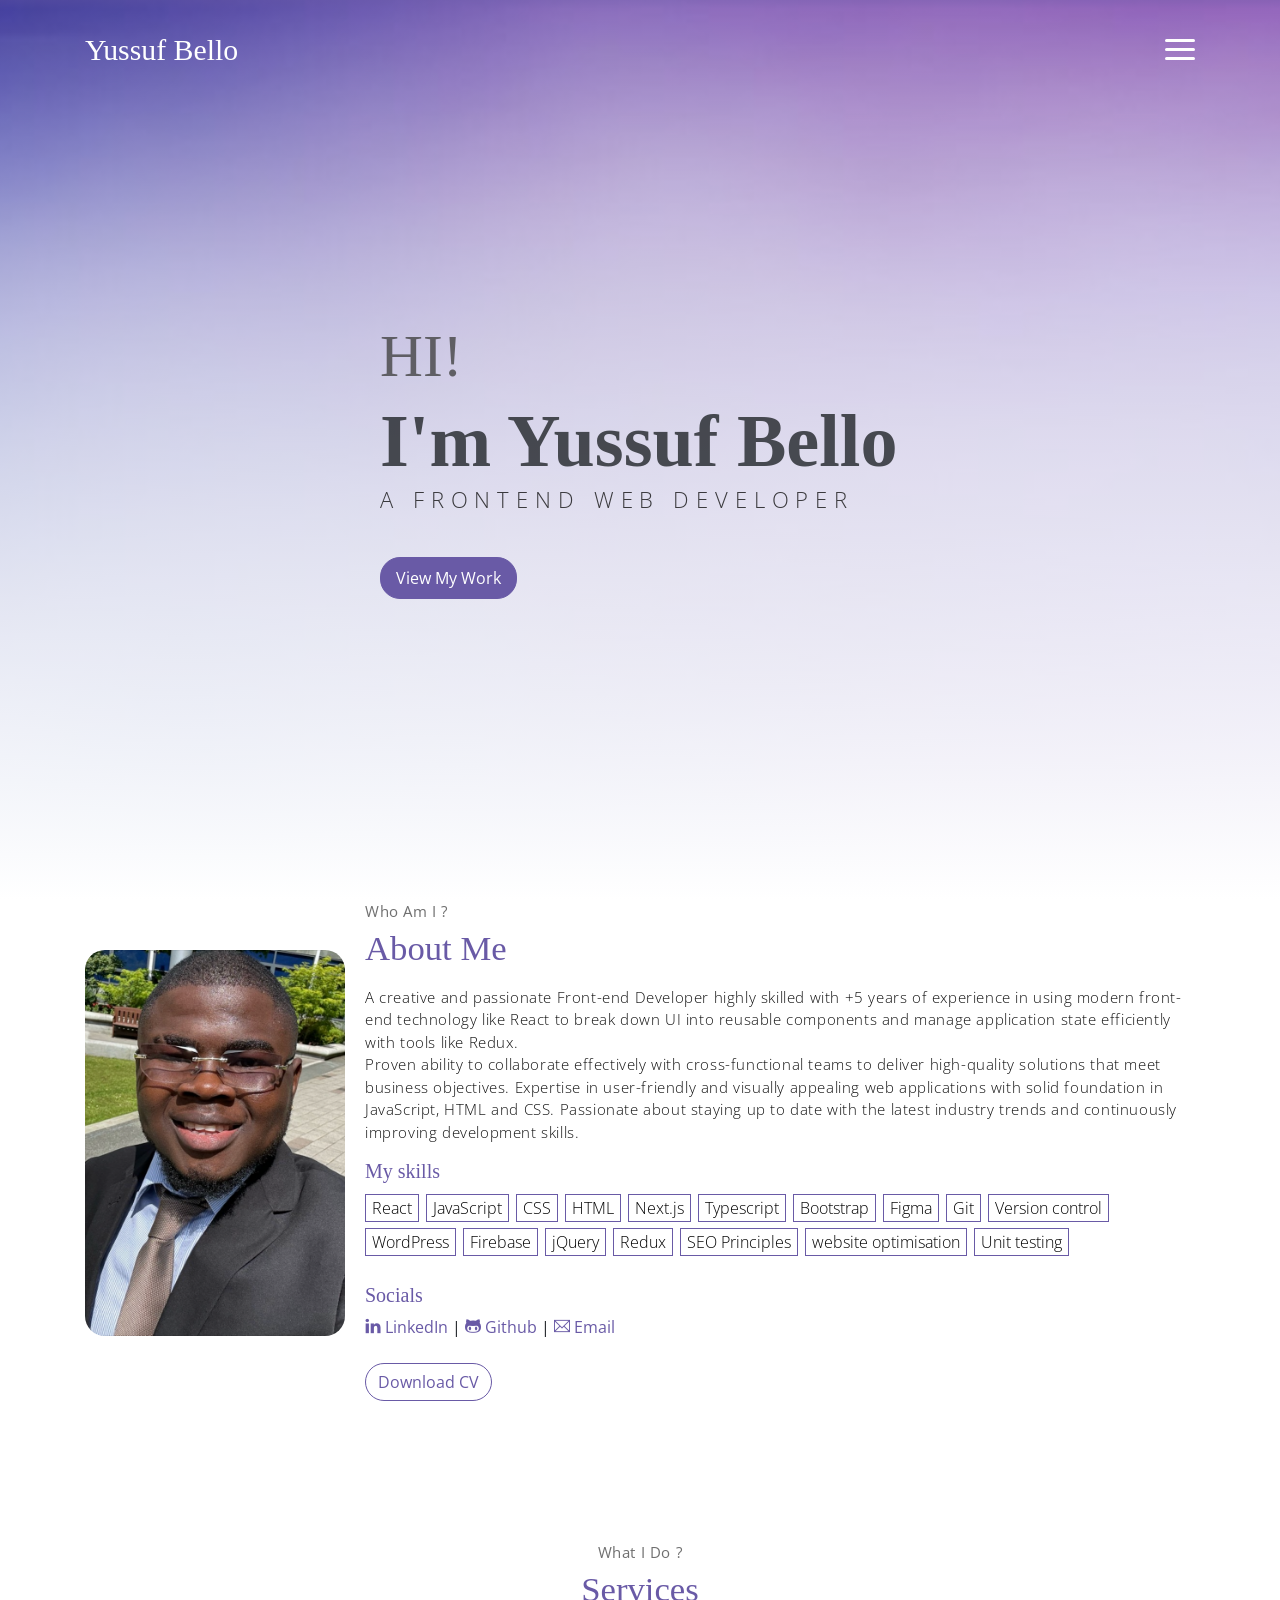
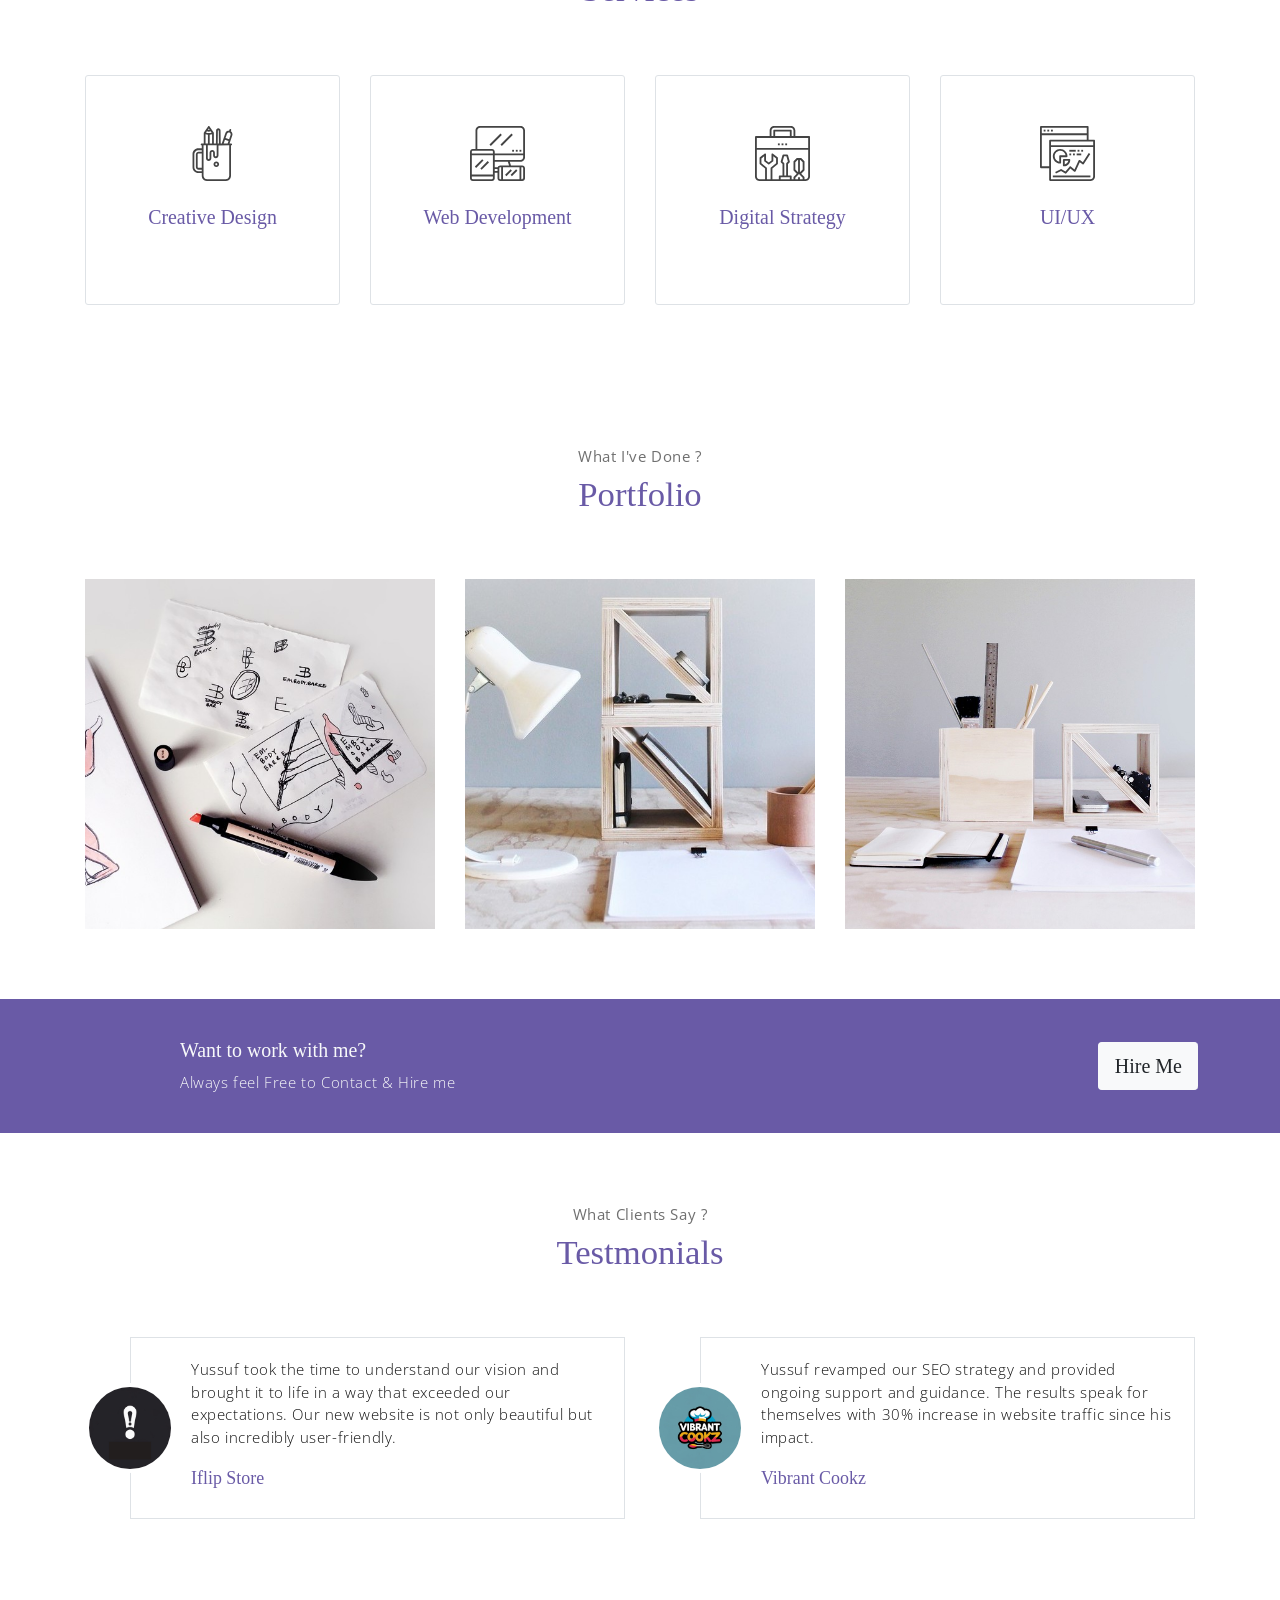
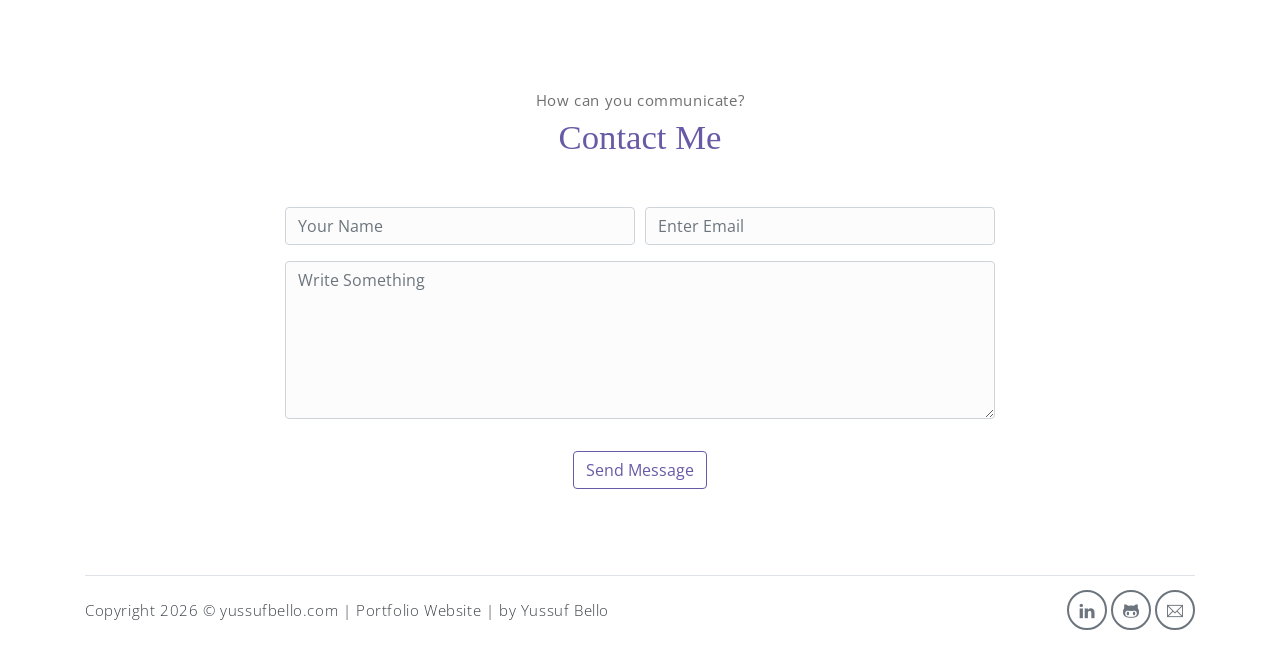
==== commit 315e26f0: "hire me button now works side by side and better on mobile" ====
--- a/index.html
+++ b/index.html
@@ -78,7 +78,7 @@
                         date with the latest industry trends and continuously improving development skills.
                     </p>
                     <div class="social-links text-left m-auto ml-sm-auto pb-4">
-                        <h5>My skills</h5>
+                        <h5 id="mobile-screen">My skills</h5>
                         <div class="skillbtn">
                             <button>React</button> <button>JavaScript</button> <button>CSS</button>
                             <button>HTML</button>
@@ -90,7 +90,7 @@
                         </div>
                     </div>
                     <h5>Socials</h5>
-                    <div class="social-links text-left m-auto ml-sm-auto">
+                    <div id="mobile-screen" class="social-links text-left m-auto ml-sm-auto">
                         <a href="https://www.linkedin.com/in/yussuf-bello" class="link" target="_blank"
                             rel="noopener noreferrer"><i class="ti-linkedin"></i> LinkedIn </a>|
                         <a href="https://github.com/bello-damy" class="link" target="_blank"
@@ -220,9 +220,14 @@
                     <h6 class="title text-light">Want to work with me?</h6>
                     <p class="m-0 text-light">Always feel Free to Contact & Hire me</p>
                 </div>
-                <div class="col-sm offset-sm-2 offset-md-3">
-                    <button class="btn btn-lg my-font btn-light rounded" id="toggleHireBtn">Hire Me</button>
-                    <button class="btn btn-lg my-font btn-light rounded" id="phoneNumBtn"> +447398824903</button>
+                <div class="hire-btn-container">
+                    <div>
+                        <button class="btn btn-lg my-font btn-light rounded" id="toggleHireBtn">Hire Me</button>
+                    </div>
+                    <div>
+                        <button class="btn btn-lg my-font btn-light rounded" id="phoneNumBtn">
+                            +447398824903</button>
+                    </div>
                 </div>
             </div> <!-- end of row -->
         </div> <!-- end of container -->
@@ -277,8 +282,8 @@
             <p class="section-subtitle">How can you communicate?</p>
             <h6 class="section-title mb-5">Contact Me</h6>
             <!-- contact form -->
-            <form action="/success" class="contact-form col-md-10 col-lg-8 m-auto" name="contact" data-netlify="true"
-                method="POST">
+            <form action="/success.html" class="contact-form col-md-10 col-lg-8 m-auto" name="contact"
+                data-netlify="true" method="POST">
                 <div class="form-row">
                     <div class="form-group col-sm-6">
                         <input type="text" size="50" class="form-control" placeholder="Your Name" required>
@@ -324,7 +329,7 @@
     <script src="assets/vendors/bootstrap/bootstrap.affix.js"></script>
 
     <!-- Meyawo js -->
-    <script src="assets/js/meyawo.js"></script>
+    <script src="assets/js/yussuf.js"></script>
 
 </body>
 
--- a/assets/css/yussuf.css
+++ b/assets/css/yussuf.css
@@ -13341,6 +13341,21 @@
     margin: auto;
     margin-bottom: 20px;
   }
+
+  #mobile-screen {
+    display: flex;
+    justify-content: center;
+  }
+
+  .hire-btn-container {
+    display: flex;
+    align-items: center;
+  }
+
+  #toggleHireBtn {
+    display: flex;
+    margin-left: 220px;
+  }
 }
 
 /* sections */
@@ -13387,7 +13402,22 @@
 }
 
 #phoneNumBtn {
-  margin: 8px 8px 8px 0px;
-  border: 8px 8px 8px 0px;
+  margin: 0px 8px 0px 0px;
+  border: 0px 8px 0px 0px;
   display: none;
+}
+
+#success-message {
+  padding: 8px 8px 8px 20px;
+  border-radius: 8px;
+}
+
+.hire-btn-container {
+  display: flex;
+  align-items: center;
+}
+
+#toggleHireBtn {
+  border-right: 12px;
+  margin-right: 12px;
 }
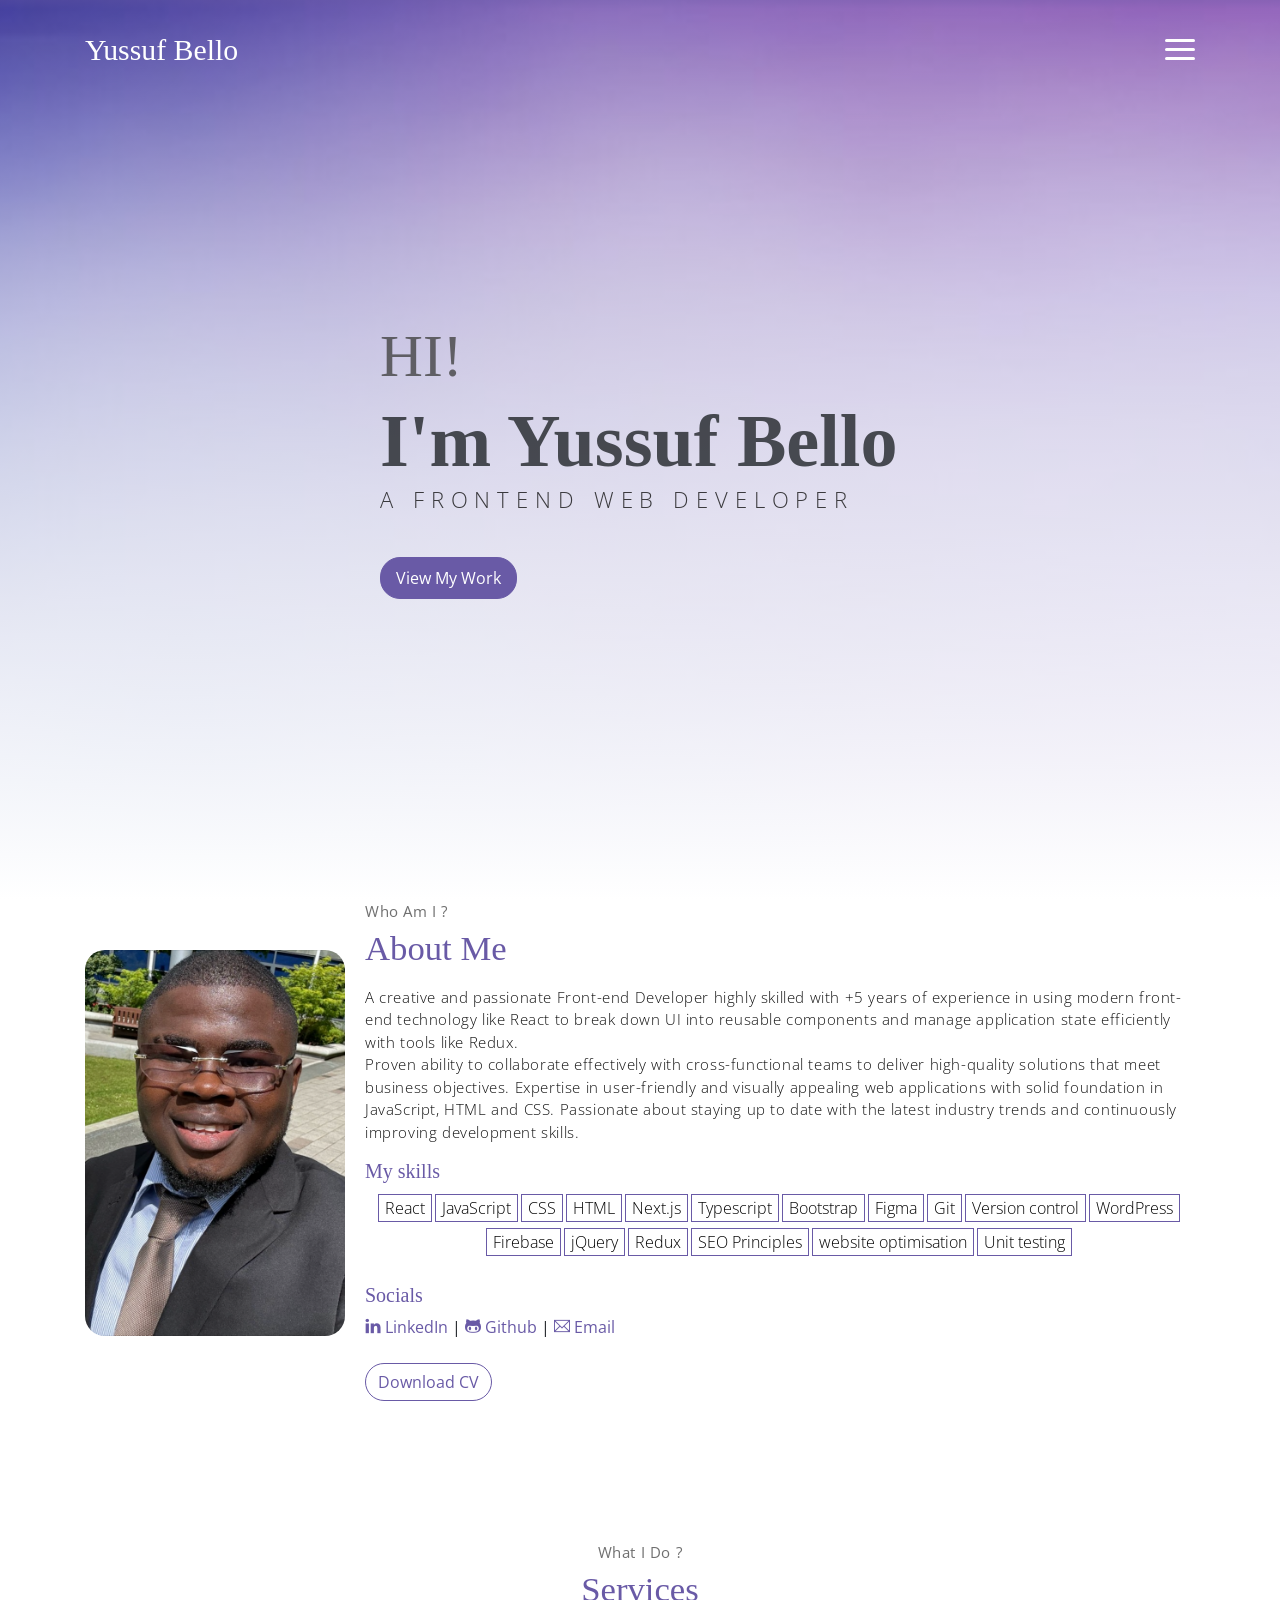
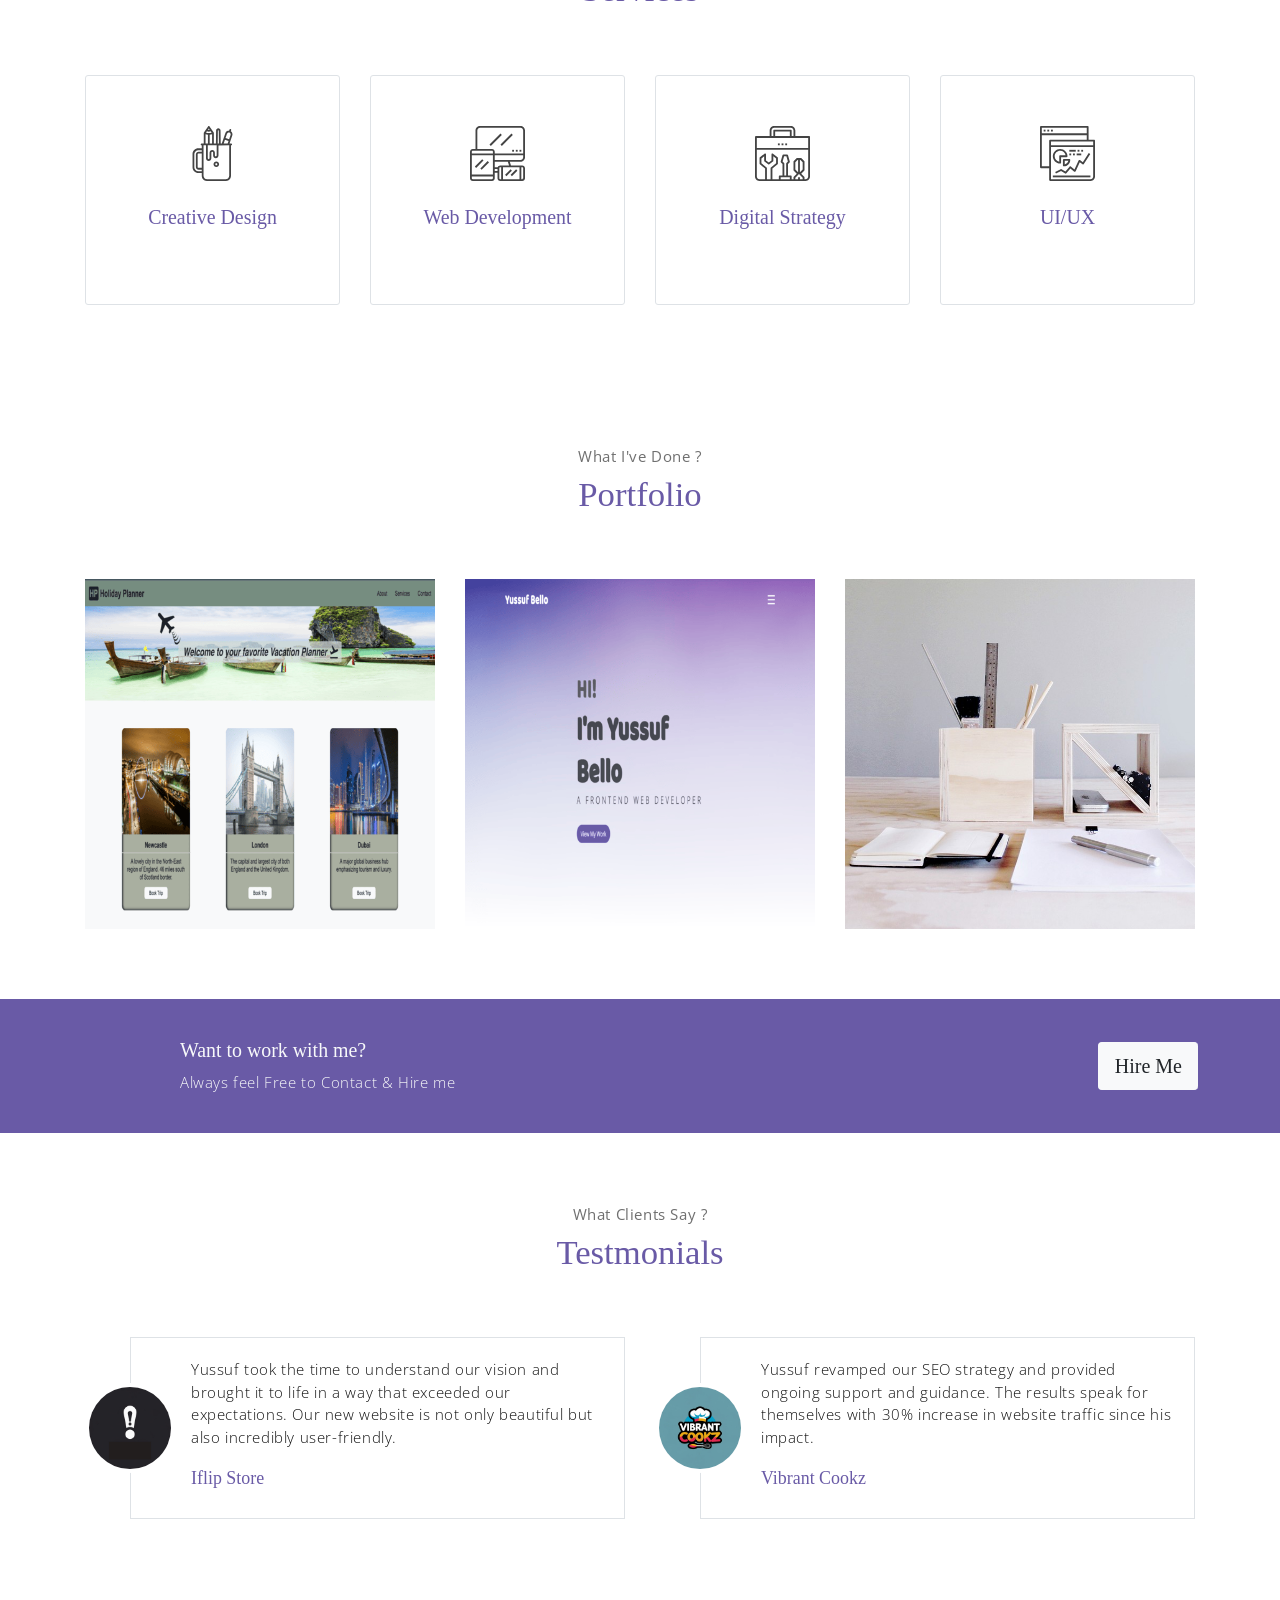
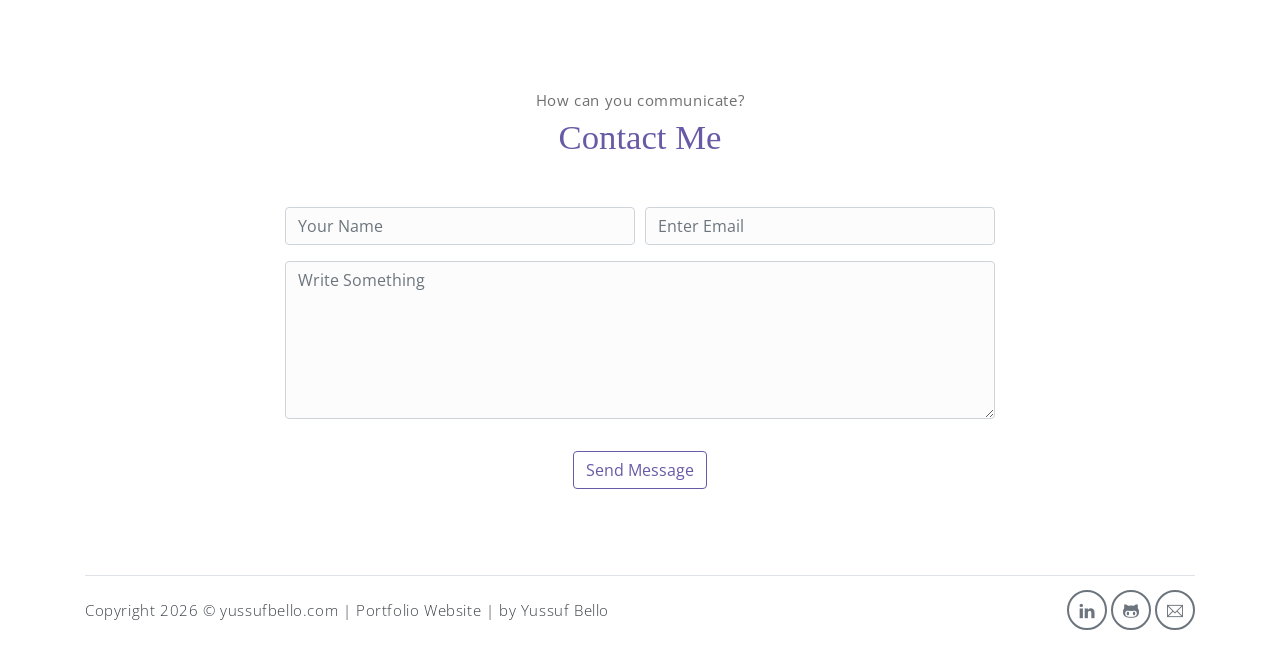
==== commit 4bad45fa: "portfolio section updated with projects" ====
--- a/index.html
+++ b/index.html
@@ -171,25 +171,37 @@
             <!-- row -->
             <div class="row">
                 <div class="col-md-4">
-                    <a href="#" class="portfolio-card">
-                        <img src="assets/imgs/folio-1.jpg" class="portfolio-card-img"
+                    <a href="https://holidayplanning.netlify.app/" class="portfolio-card">
+                        <img src="assets/imgs/holidayplannershot.png" class="portfolio-card-img"
+                            alt="Yussuf Bello Holiday planner website">
+                        <span class="portfolio-card-overlay">
+                            <span class="portfolio-card-caption">
+                                <h4>Holiday Planning Website</h5>
+                                    <p class="font-weight-normal"> <strong>Category: Tourism</strong> <br> A vacation
+                                        planning
+                                        website
+                                        that bring ease to all your holiday preparation hassle.
+                                        I created this website to help me and my family easily look at destinations we
+                                        would like to visit during our holidays as it includes
+                                        a snapshot view of what the cities look like and a brief overview.
+                                    </p>
+                            </span>
+                        </span>
+                    </a>
+                </div>
+                <div class="col-md-4">
+                    <a href="https://yussufbello.com" class="portfolio-card">
+                        <img class="portfolio-card-img" src="assets/imgs/ybportfolioshot.png"
+                            class="img-responsive rounded"
                             alt="Download free bootstrap 4 landing page, free boootstrap 4 templates, Download free bootstrap 4.1 landing page, free boootstrap 4.1.1 templates, meyawo Landing page">
                         <span class="portfolio-card-overlay">
                             <span class="portfolio-card-caption">
-                                <h4>Web Designing</h5>
-                                    <p class="font-weight-normal">Category: Web Templates</p>
-                            </span>
-                        </span>
-                    </a>
-                </div>
-                <div class="col-md-4">
-                    <a href="#" class="portfolio-card">
-                        <img class="portfolio-card-img" src="assets/imgs/folio-2.jpg" class="img-responsive rounded"
-                            alt="Download free bootstrap 4 landing page, free boootstrap 4 templates, Download free bootstrap 4.1 landing page, free boootstrap 4.1.1 templates, meyawo Landing page">
-                        <span class="portfolio-card-overlay">
-                            <span class="portfolio-card-caption">
-                                <h4>Web Designing</h5>
-                                    <p class="font-weight-normal">Category: Web Templates</p>
+                                <h4>YB Portfolio Website</h5>
+                                    <p class="font-weight-normal"> <strong>Category: Portfolio</strong> <br>
+                                        I designed and developed a personal portfolio website (yussufbello.com)
+                                        that effectively showcase my skills and experience as a front-end web
+                                        developer to potential clients and employers.
+                                    </p>
                             </span>
                         </span>
                     </a>
@@ -200,8 +212,10 @@
                             alt="Download free bootstrap 4 landing page, free boootstrap 4 templates, Download free bootstrap 4.1 landing page, free boootstrap 4.1.1 templates, meyawo Landing page">
                         <span class="portfolio-card-overlay">
                             <span class="portfolio-card-caption">
-                                <h4>Web Designing</h5>
-                                    <p class="font-weight-normal">Category: Web Templates</p>
+                                <h4>iFlip store</h5>
+                                    <p class="font-weight-normal"> <strong>Category: E-commerce </strong> <br>
+                                        <strong>Comming Soon!!!</strong>
+                                    </p>
                             </span>
                         </span>
                     </a>
--- a/assets/css/yussuf.css
+++ b/assets/css/yussuf.css
@@ -13177,6 +13177,19 @@
   .footer .social-links {
     margin-top: 15px;
   }
+
+  #mobile-screen {
+    display: flex;
+    justify-content: center;
+  }
+
+  .hire-btn-container {
+    align-items: center;
+  }
+
+  #toggleHireBtn {
+    margin-left: 220px;
+  }
 }
 
 .header {
@@ -13291,6 +13304,19 @@
   .header-content {
     padding-left: calc(100% / 5) !important;
   }
+
+  #mobile-screen {
+    display: flex;
+    justify-content: center;
+  }
+
+  .hire-btn-container {
+    align-items: center;
+  }
+
+  #toggleHireBtn {
+    margin-left: 220px;
+  }
 }
 
 .about {
@@ -13348,12 +13374,10 @@
   }
 
   .hire-btn-container {
-    display: flex;
     align-items: center;
   }
 
   #toggleHireBtn {
-    display: flex;
     margin-left: 220px;
   }
 }
@@ -13420,4 +13444,60 @@
 #toggleHireBtn {
   border-right: 12px;
   margin-right: 12px;
+}
+
+
+
+@media (max-width: 520px) {
+
+  #toggleHireBtn {
+    margin-left: 200px;
+  }
+}
+
+
+@media (max-width: 500px) {
+
+  .hire-btn-container {
+    display: flex;
+    flex-direction: column-reverse;
+    justify-content: auto;
+    align-items: auto;
+    text-align: auto;
+  }
+
+  #toggleHireBtn {
+    margin: 0px 0px 0px 150px;
+  }
+
+  #phoneNumBtn {
+    margin: 0px 0px 8px 110px;
+  }
+
+
+
+  .skillbtn {
+    display: flex;
+    justify-content: center;
+    align-items: center;
+    flex-wrap: wrap;
+  }
+}
+
+@media (max-width: 767px) {
+  .skillbtn {
+    display: flex;
+    justify-content: center;
+    align-items: center;
+    flex-wrap: wrap;
+  }
+}
+
+@media (min-width: 576px) {
+  .skillbtn {
+    display: flex;
+    justify-content: center;
+    align-items: center;
+    flex-wrap: wrap;
+  }
 }
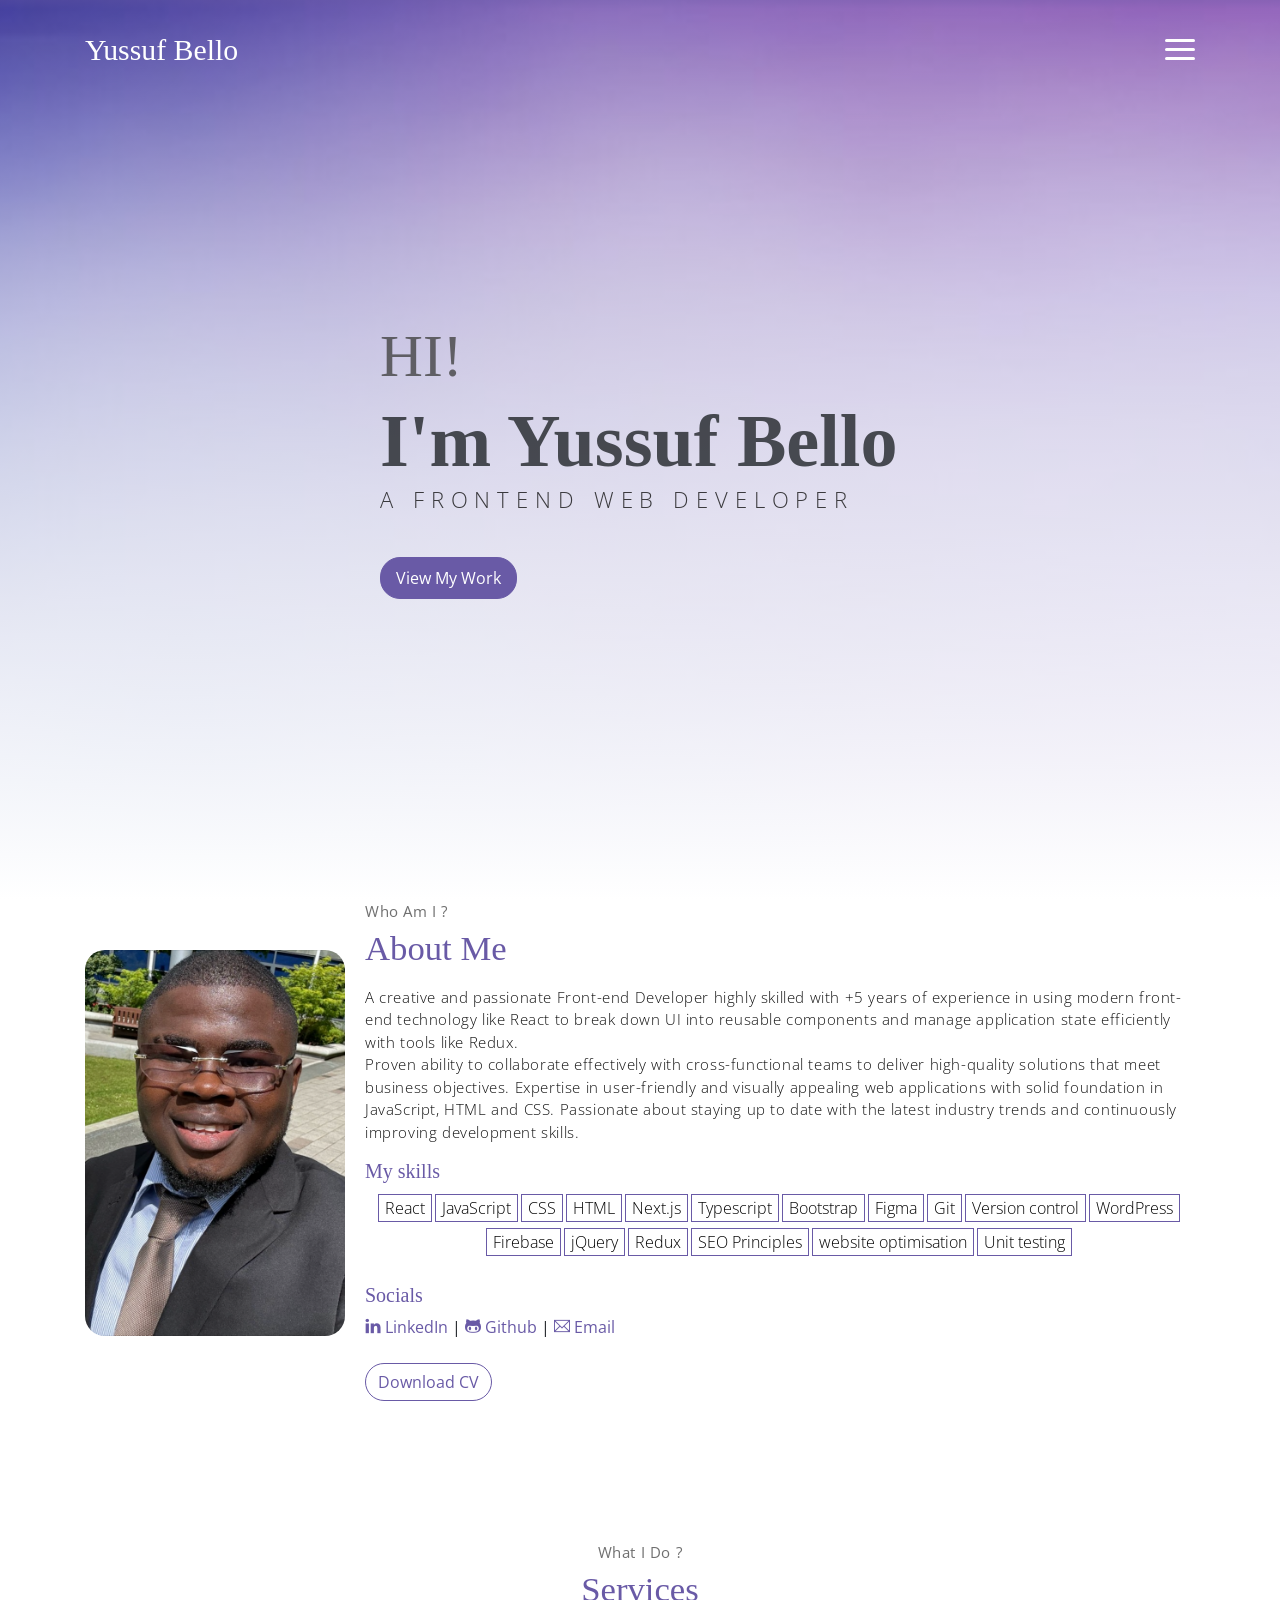
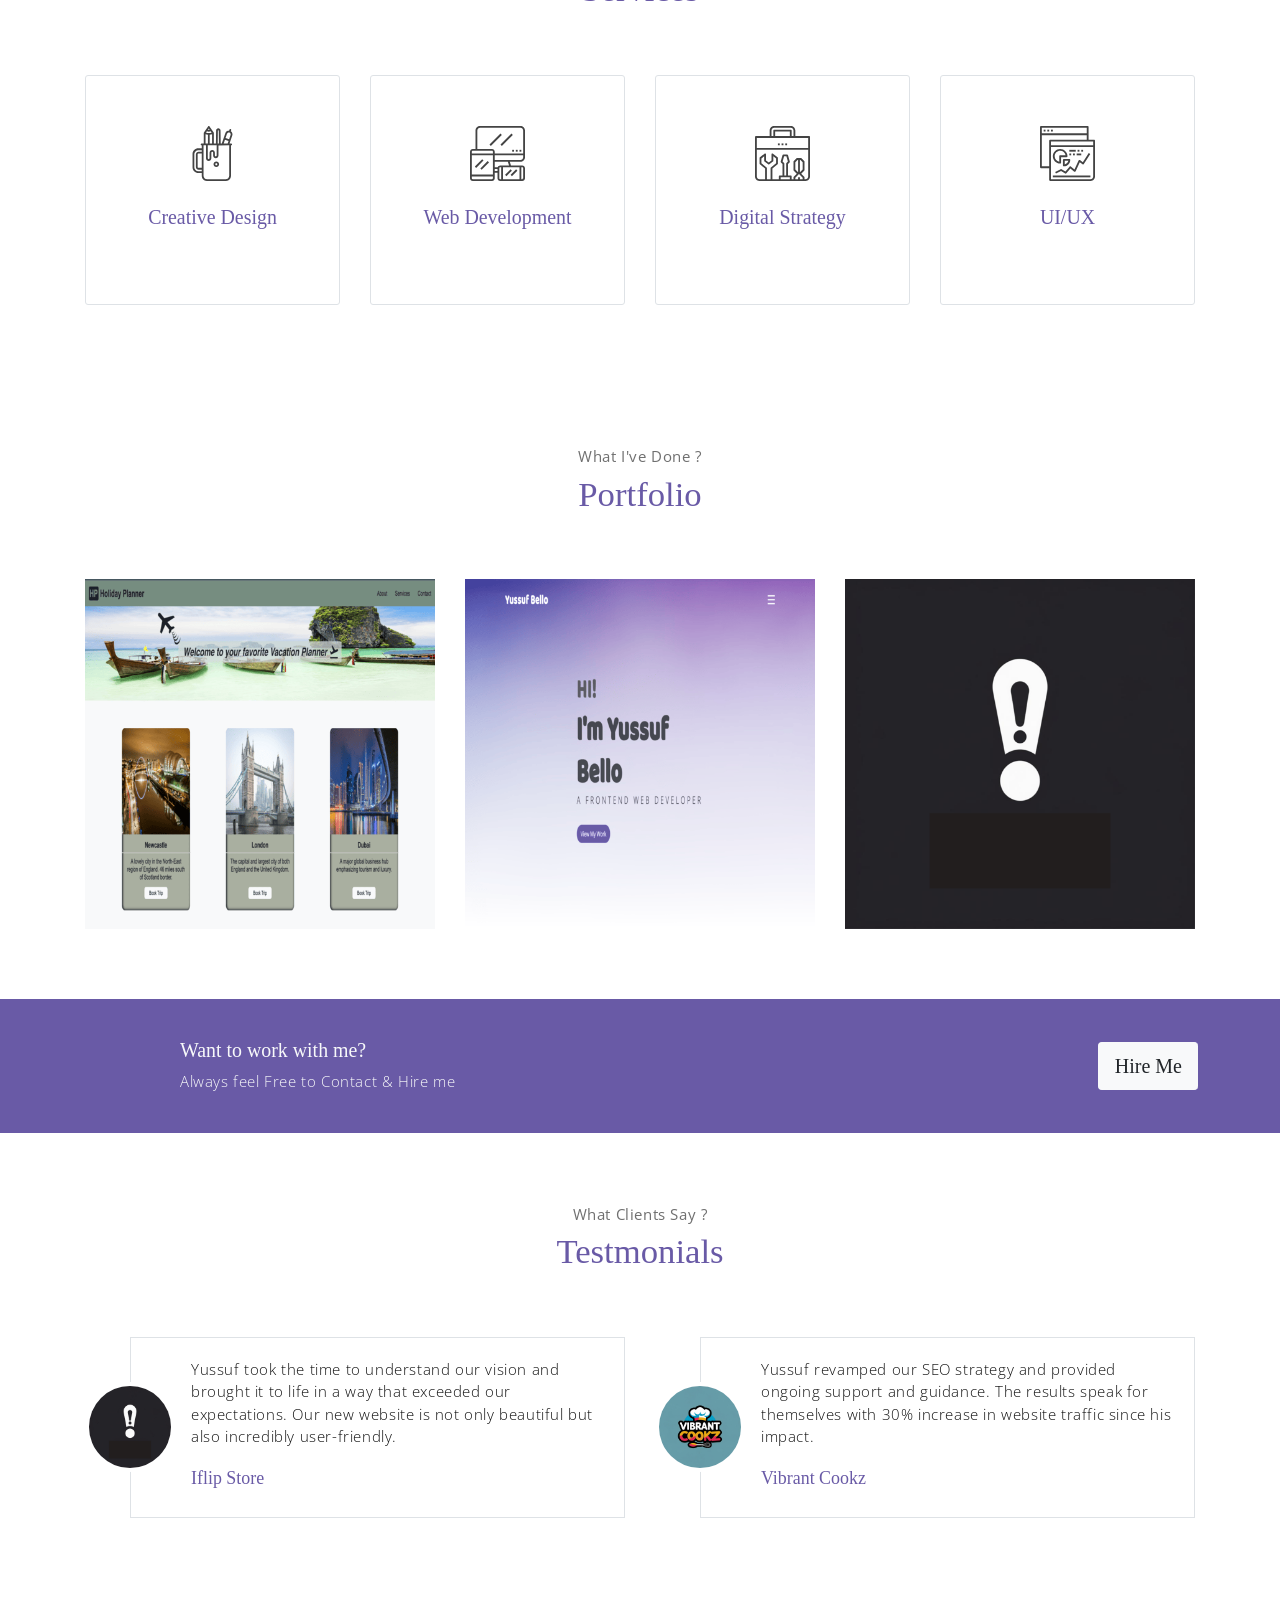
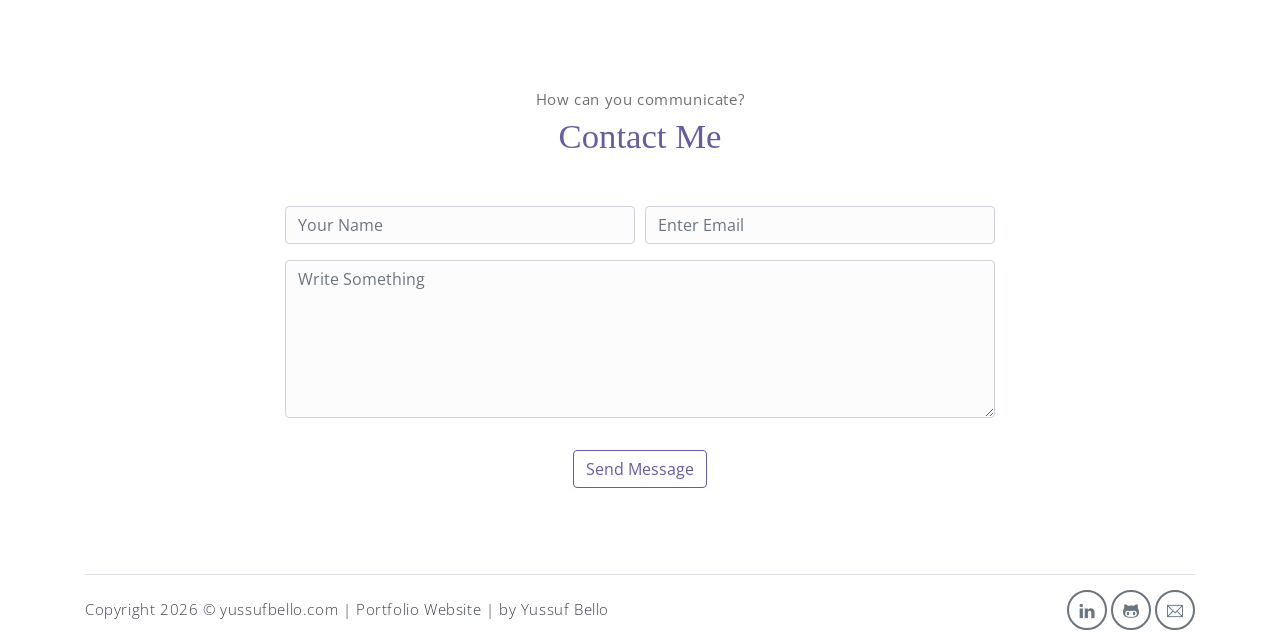
==== commit d7bac463: "iflip store logo" ====
--- a/index.html
+++ b/index.html
@@ -183,7 +183,9 @@
                                         that bring ease to all your holiday preparation hassle.
                                         I created this website to help me and my family easily look at destinations we
                                         would like to visit during our holidays as it includes
-                                        a snapshot view of what the cities look like and a brief overview.
+                                        a snapshot view of what the cities look like and a brief overview. <br>
+                                        <strong>Technologies: <br>
+                                            React, JavaScript, HTML5, Css, Git</strong>
                                     </p>
                             </span>
                         </span>
@@ -200,7 +202,9 @@
                                     <p class="font-weight-normal"> <strong>Category: Portfolio</strong> <br>
                                         I designed and developed a personal portfolio website (yussufbello.com)
                                         that effectively showcase my skills and experience as a front-end web
-                                        developer to potential clients and employers.
+                                        developer to potential clients and employers. <br>
+                                        <strong>Technologies: <br>
+                                            JavaScript, HTML5 , Css, Sass, Git</strong>
                                     </p>
                             </span>
                         </span>
@@ -208,7 +212,7 @@
                 </div>
                 <div class="col-md-4">
                     <a href="#" class="portfolio-card">
-                        <img class="portfolio-card-img" src="assets/imgs/folio-3.jpg" class="img-responsive rounded"
+                        <img class="portfolio-card-img" src="assets/imgs/iflipshot.png" class="img-responsive rounded"
                             alt="Download free bootstrap 4 landing page, free boootstrap 4 templates, Download free bootstrap 4.1 landing page, free boootstrap 4.1.1 templates, meyawo Landing page">
                         <span class="portfolio-card-overlay">
                             <span class="portfolio-card-caption">
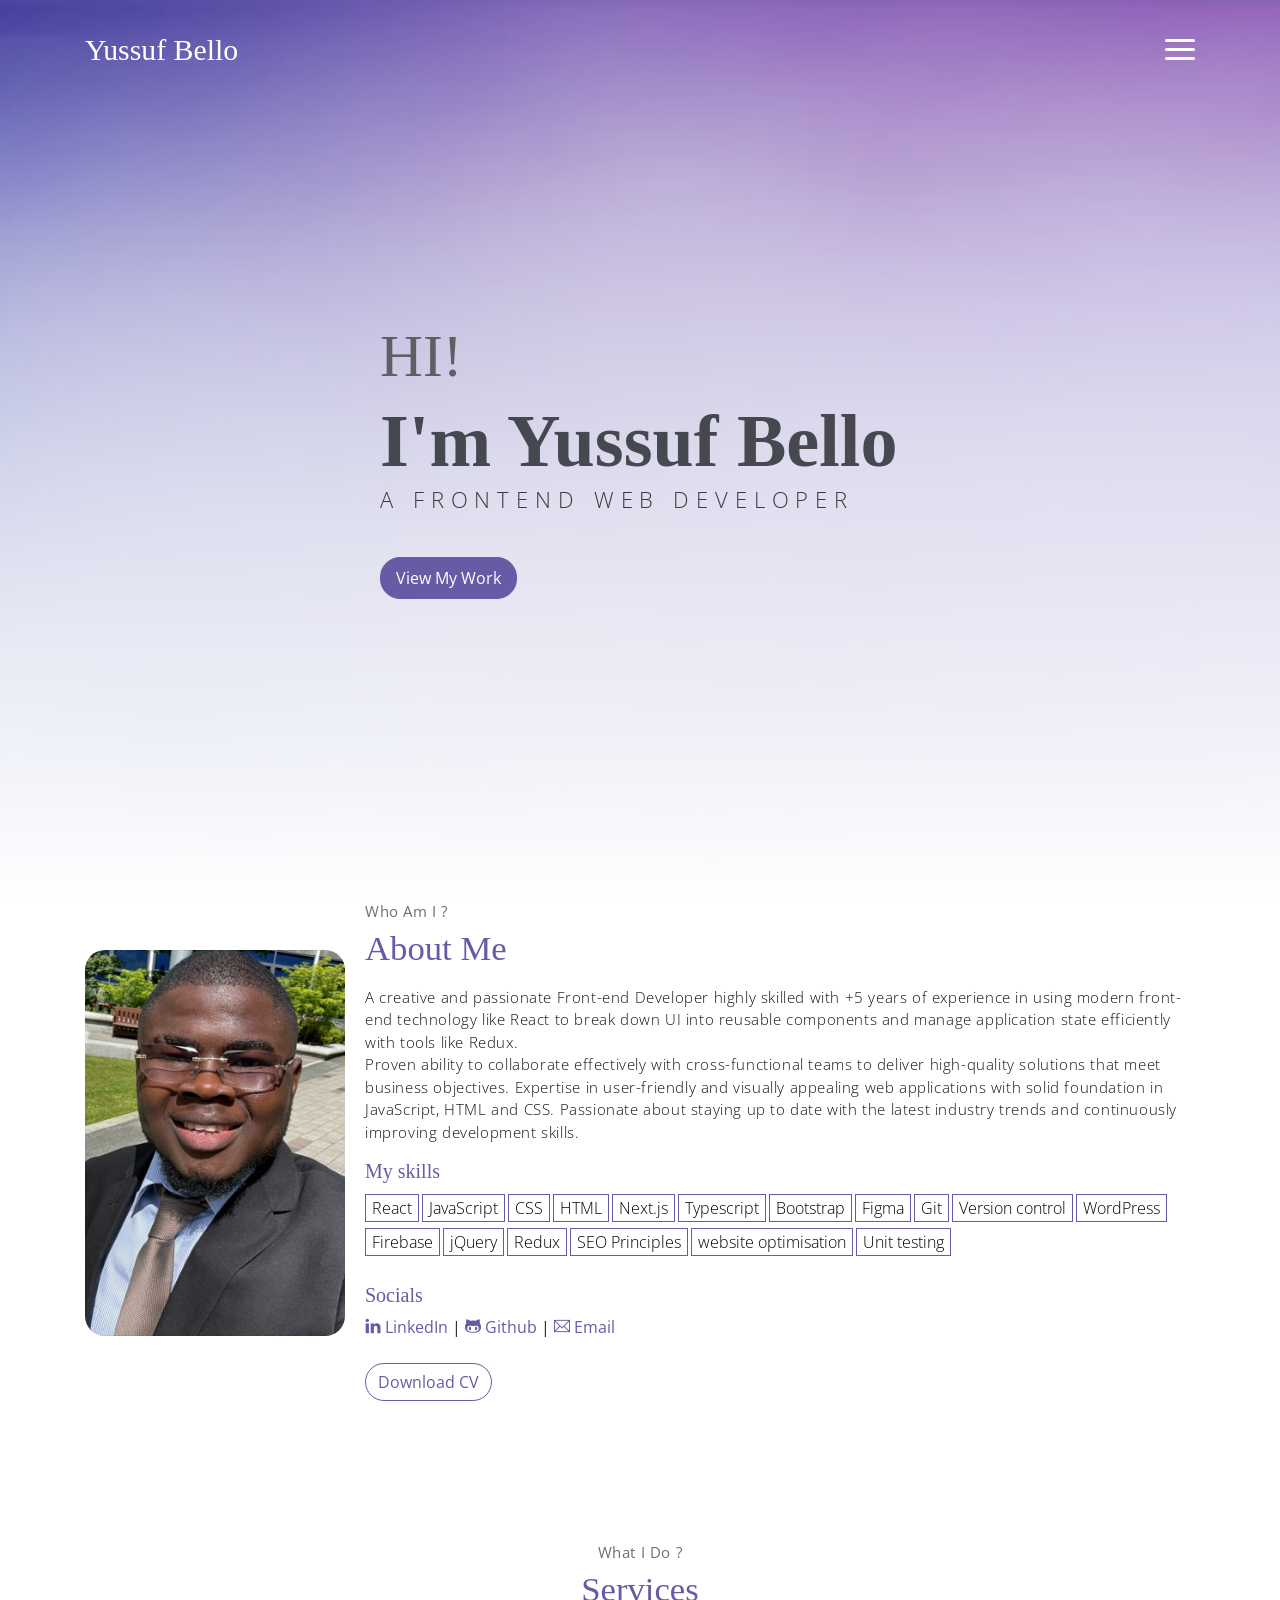
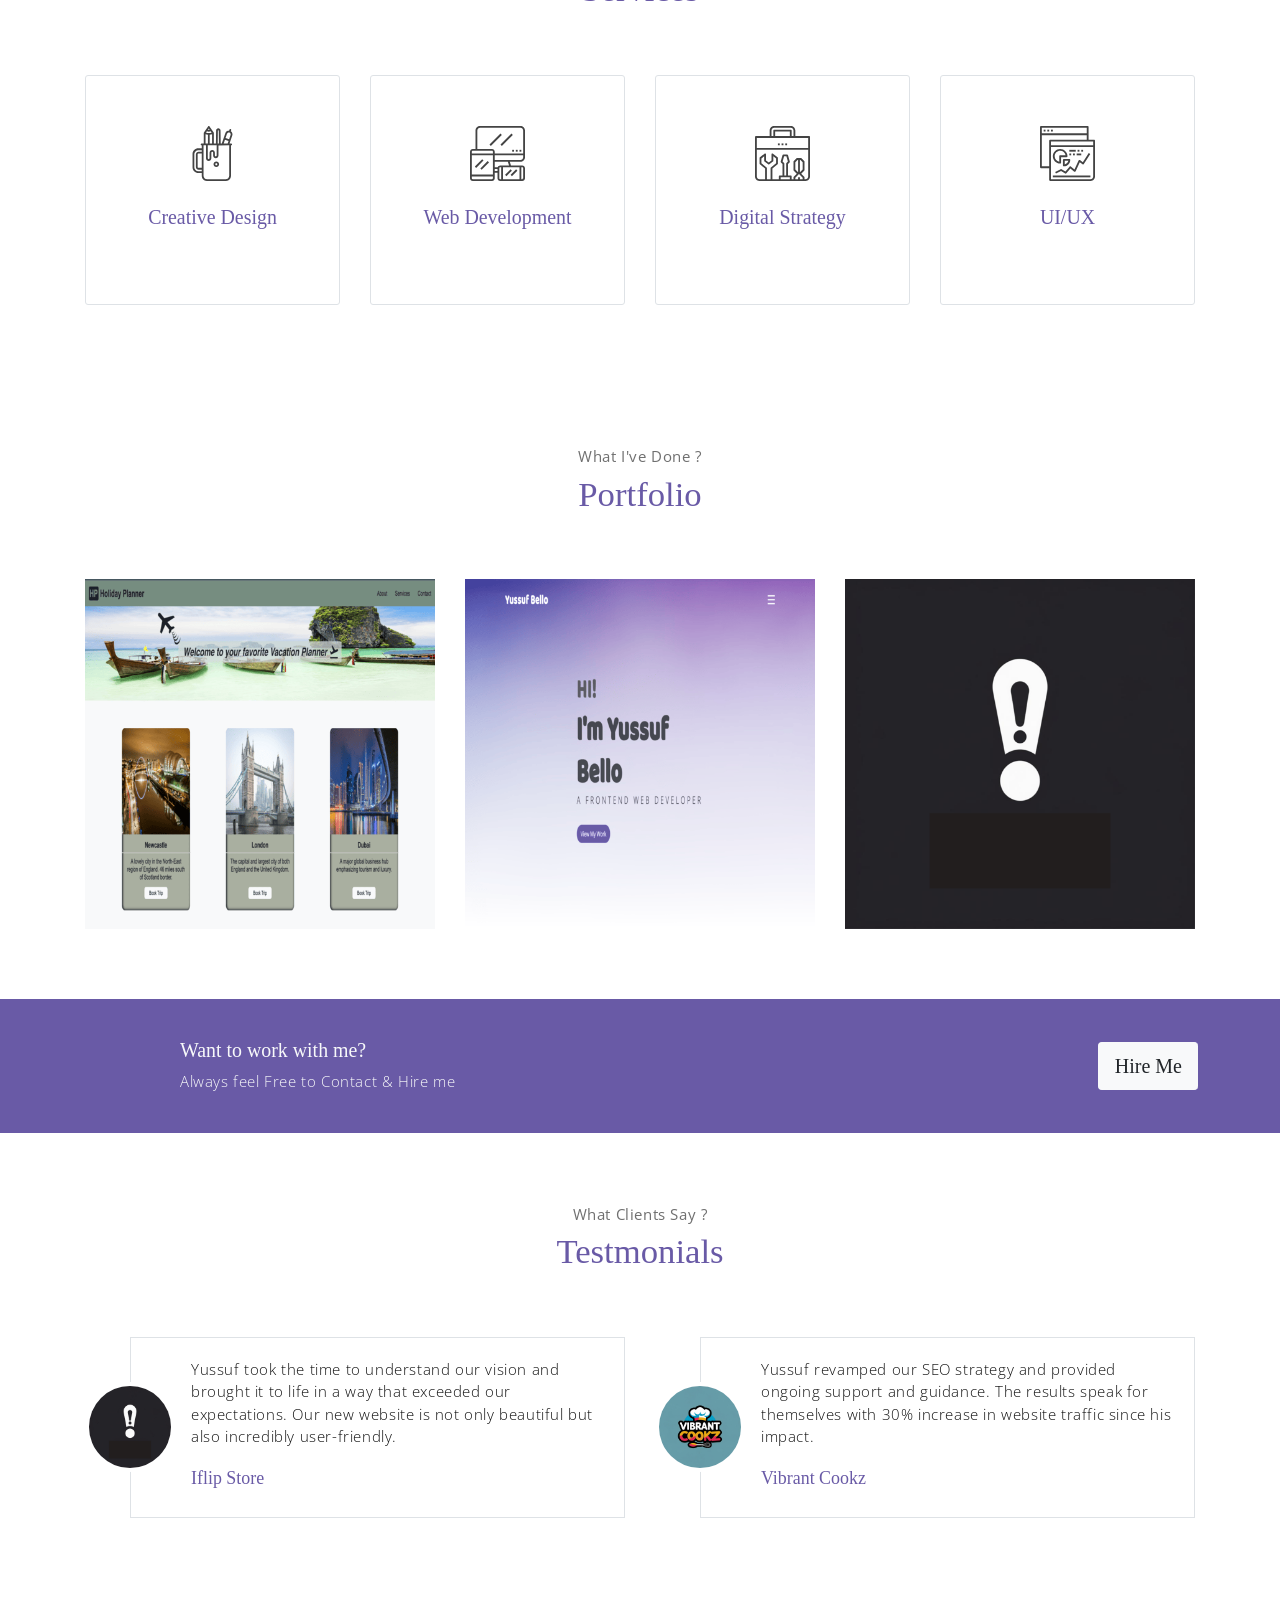
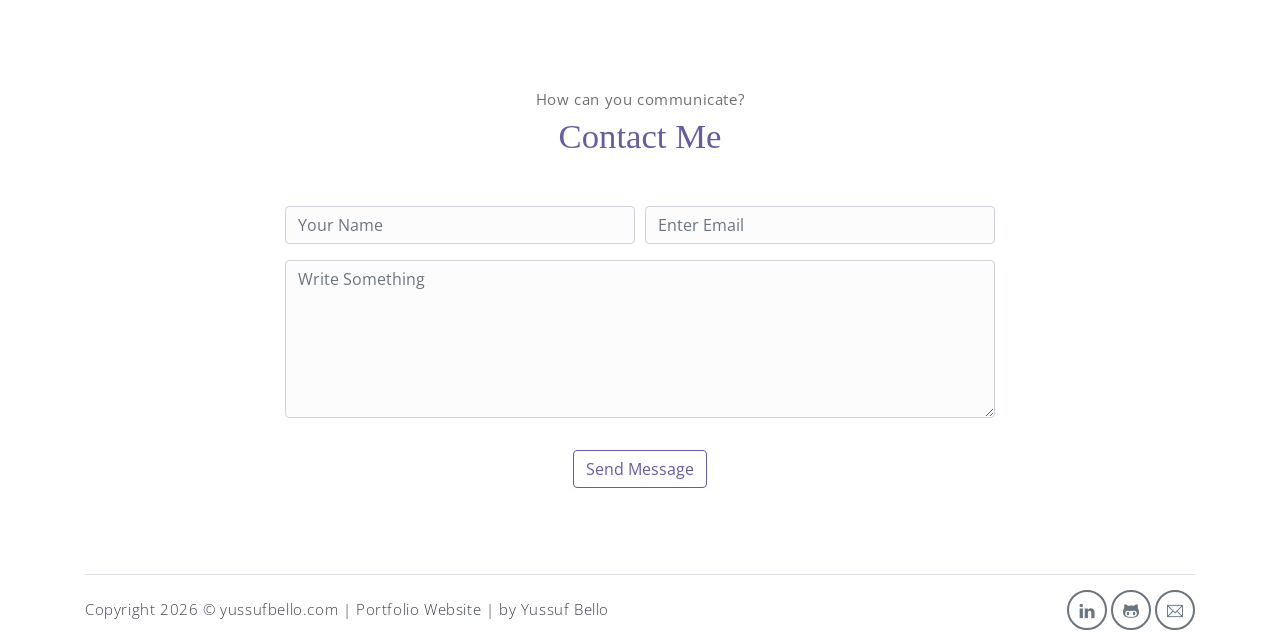
==== commit e33b2d4a: "meta tag updated in head section" ====
--- a/index.html
+++ b/index.html
@@ -4,8 +4,8 @@
 <head>
     <meta charset="utf-8">
     <meta name="viewport" content="width=device-width, initial-scale=1, shrink-to-fit=no">
-    <meta name="description" content="Start your development with Meyawo landing page.">
-    <meta name="author" content="Devcrud">
+    <meta name="description" content="Yussuf Bello Portfolio Website.">
+    <meta name="author" content="Yussuf Bello">
     <title>Yussuf Bello Portfolio</title>
     <!-- font icons -->
     <link rel="stylesheet" href="assets/vendors/themify-icons/css/themify-icons.css">
--- a/assets/css/yussuf.css
+++ b/assets/css/yussuf.css
@@ -13496,7 +13496,7 @@
 @media (min-width: 576px) {
   .skillbtn {
     display: flex;
-    justify-content: center;
+    justify-content: left;
     align-items: center;
     flex-wrap: wrap;
   }
